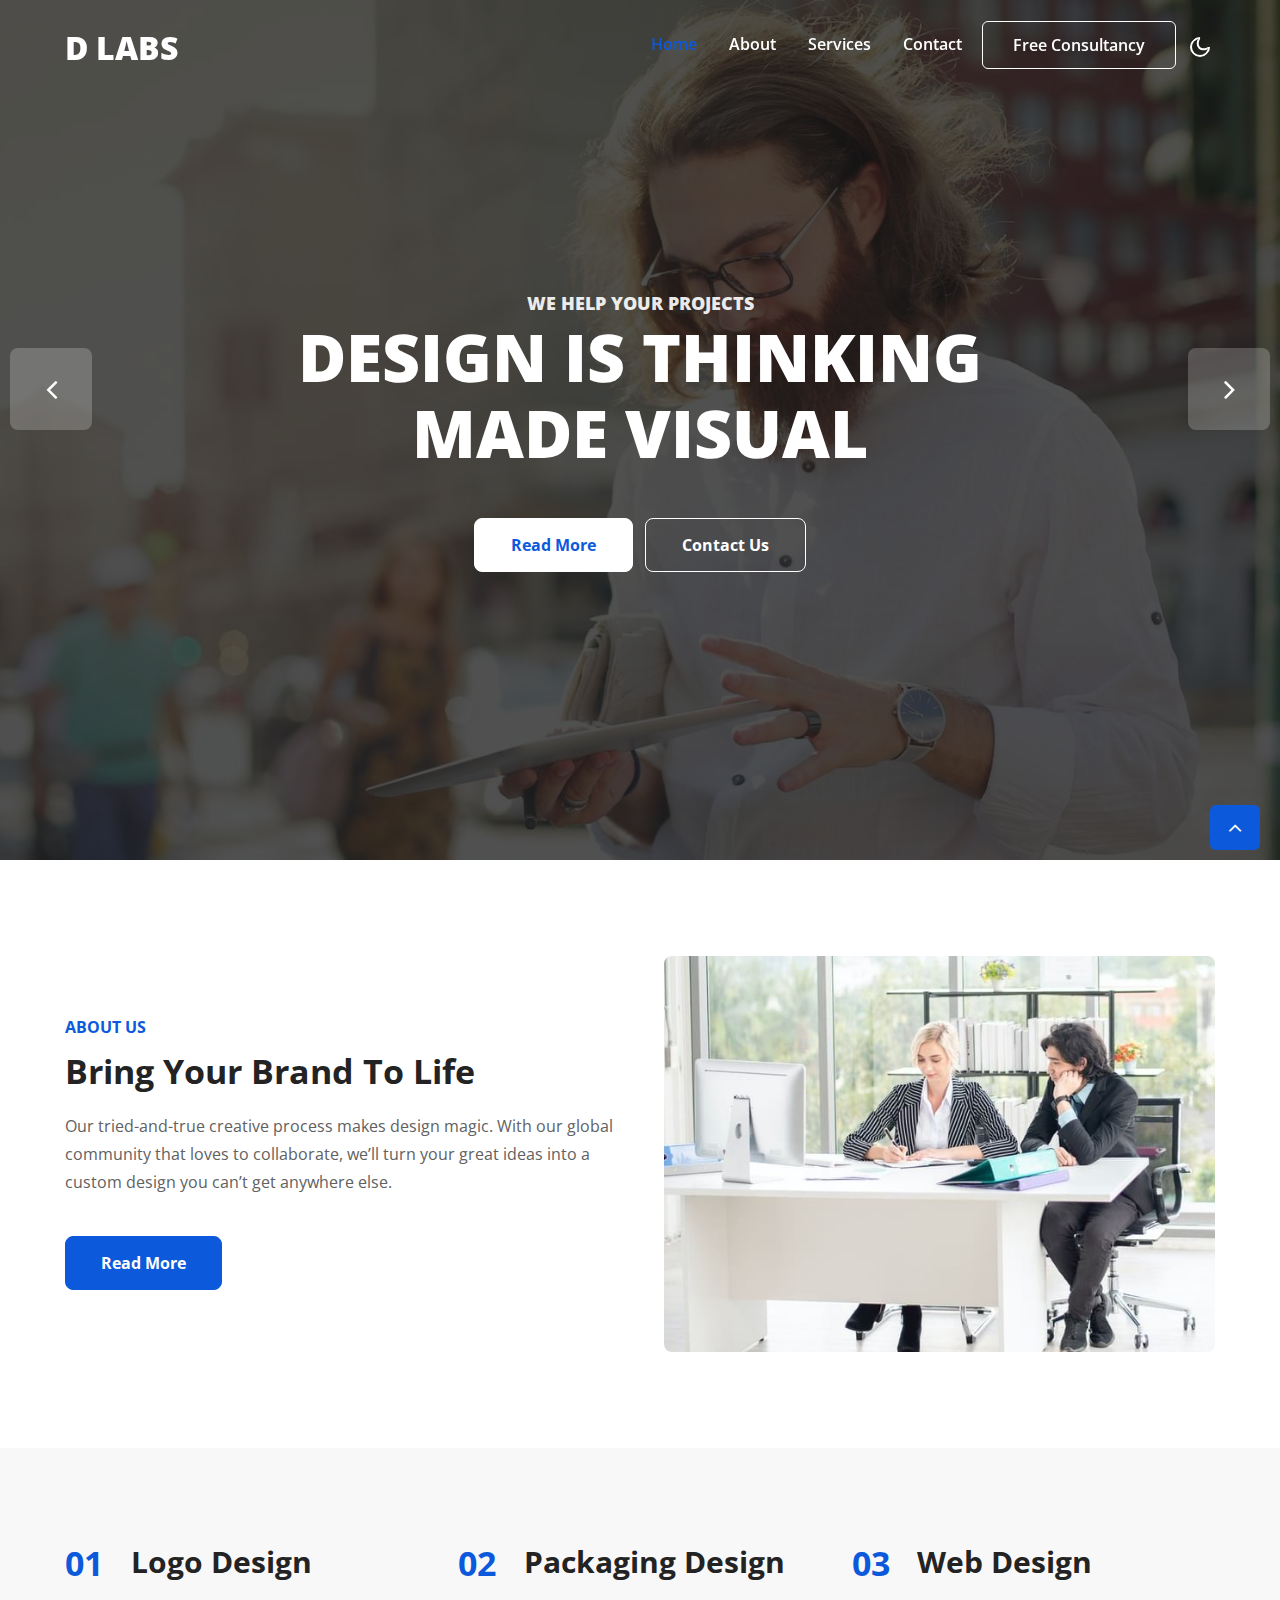
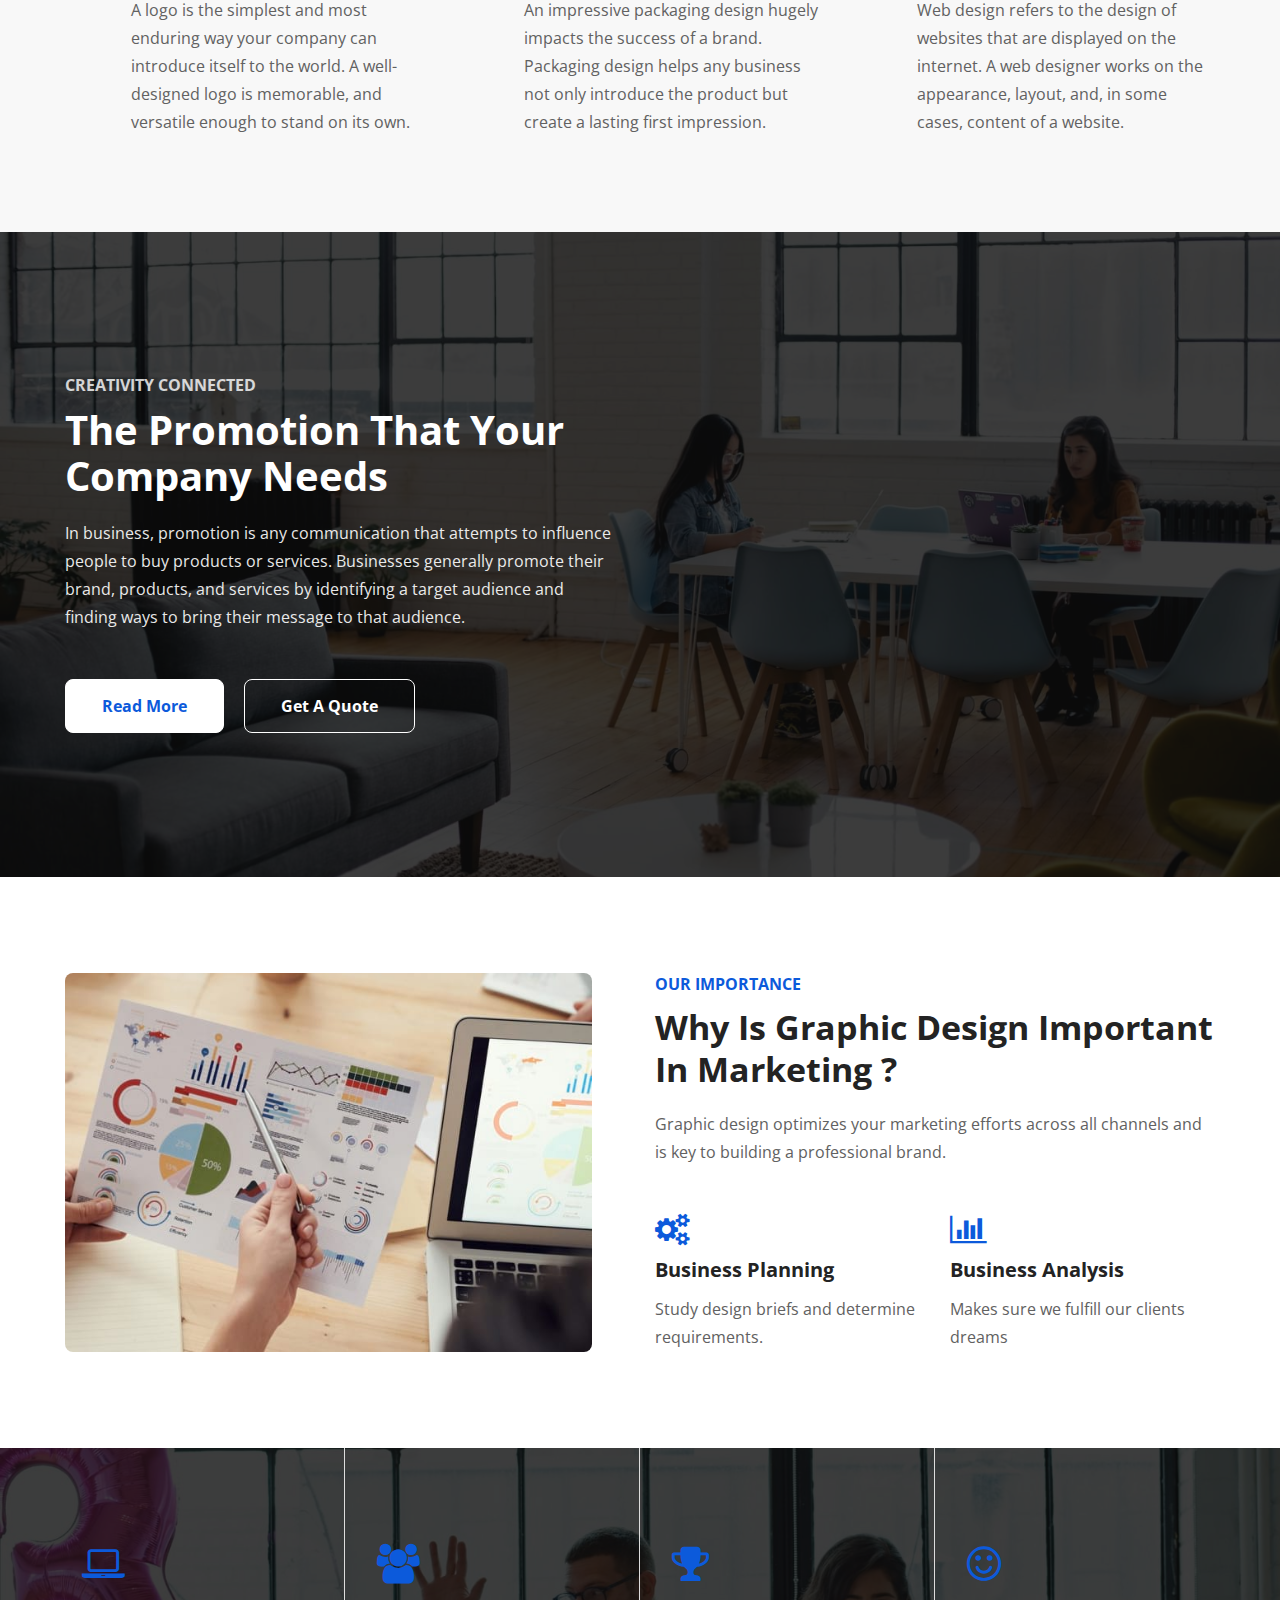
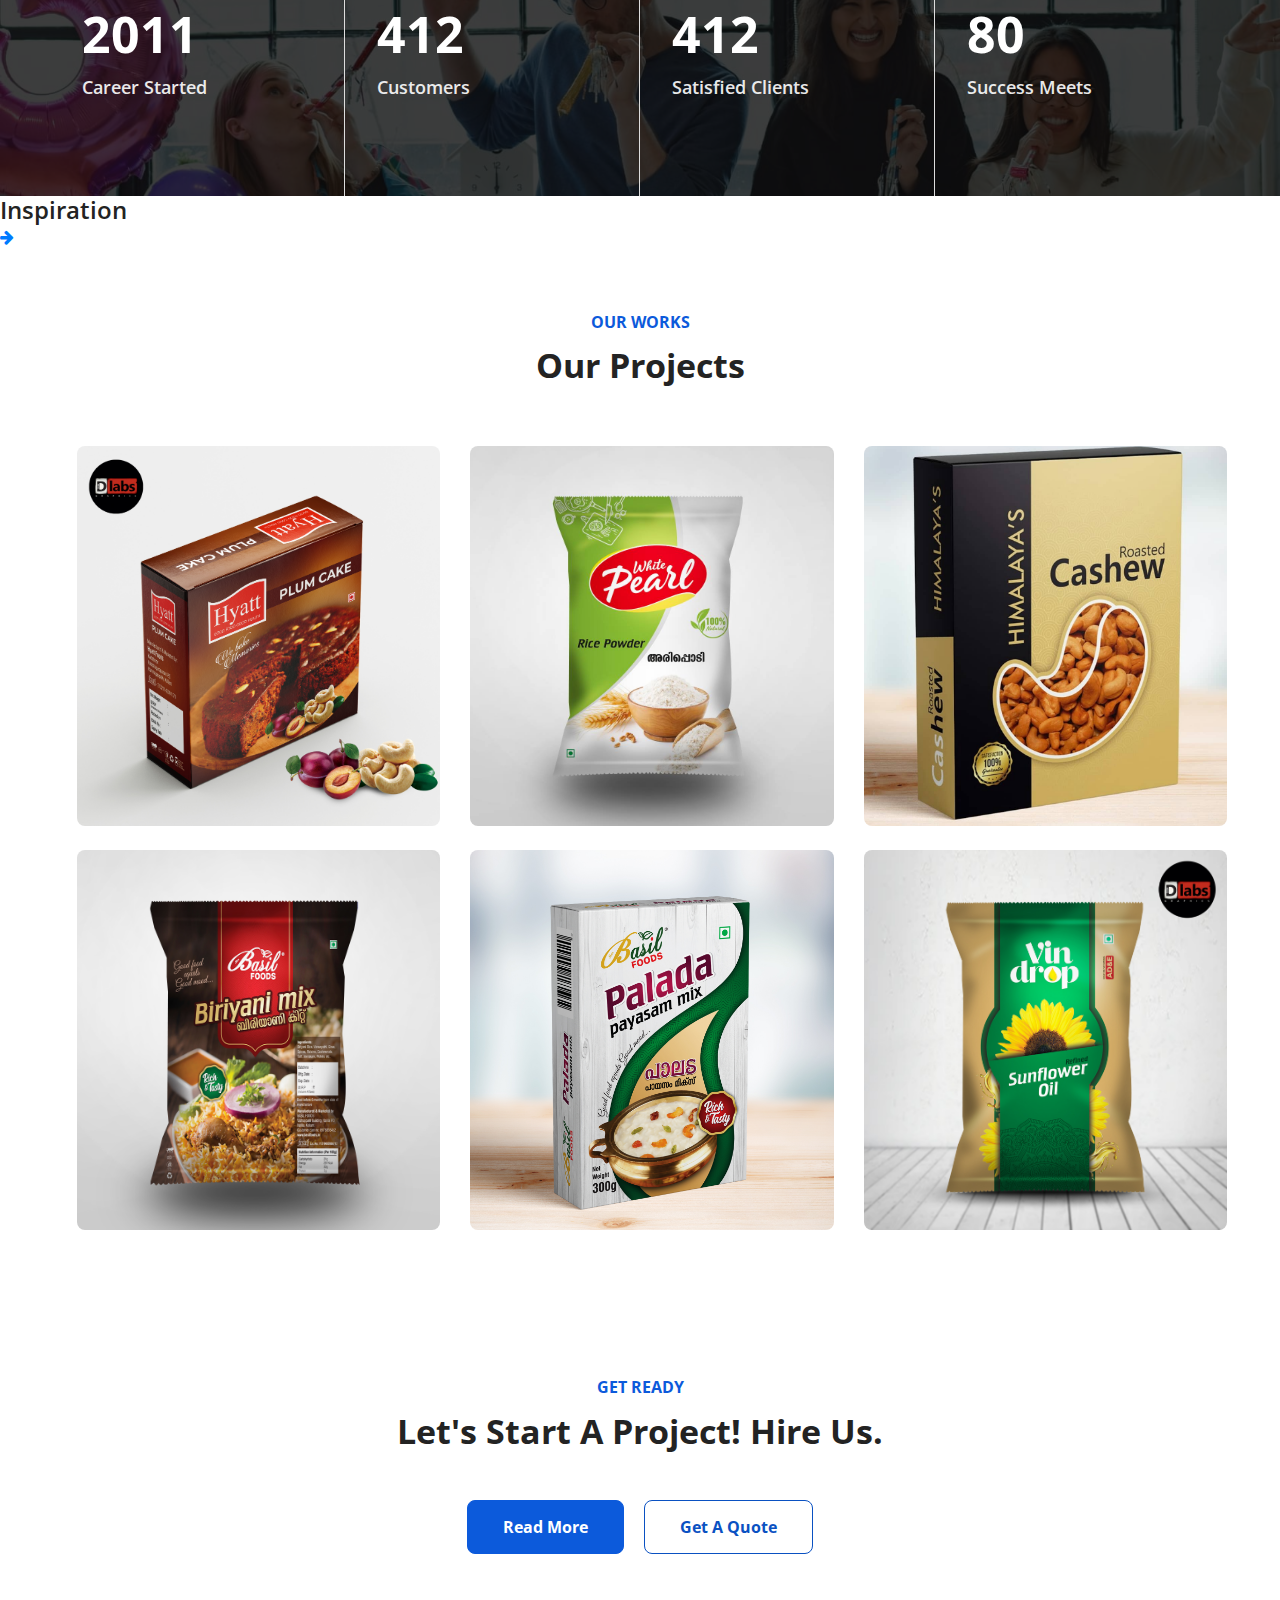
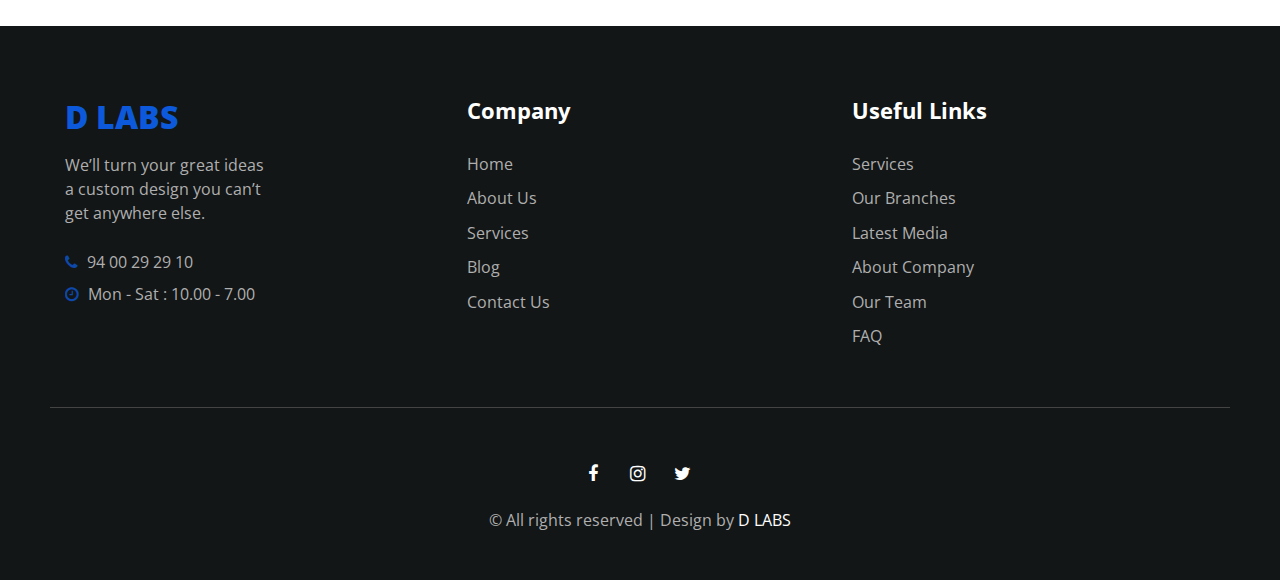
==== index.html @ 085f7d07 "first commit" ====
<!--
Author: W3layouts
Author URL: http://w3layouts.com
-->
<!doctype html>
<html lang="en">

<head>
  <!-- Required meta tags -->
  <meta charset="utf-8">
  <meta name="viewport" content="width=device-width, initial-scale=1, shrink-to-fit=no">
  <title>D LABS MEDIA</title>
  <link
    href="//fonts.googleapis.com/css2?family=Open+Sans:ital,wght@0,300;0,400;0,600;0,700;0,800;1,400;1,600&display=swap"
    rel="stylesheet">
  <!-- Template CSS -->
  <link rel="stylesheet" href="assets/css/style-starter.css">
</head>

<body>
  <!--header-->
  <section class="w3l-header">
    <header id="site-header" class="fixed-top">
      <div class="container">
        <nav class="navbar navbar-expand-lg navbar-dark stroke">
          <h1><a class="navbar-brand" href="index.html">
              D LABS
            </a></h1>
          <!-- if logo is image enable this   
    <a class="navbar-brand" href="#index.html">
        <img src="image-path" alt="Your logo" title="Your logo" style="height:35px;" />
    </a> -->
          <button class="navbar-toggler  collapsed bg-gradient" type="button" data-toggle="collapse"
            data-target="#navbarTogglerDemo02" aria-controls="navbarTogglerDemo02" aria-expanded="false"
            aria-label="Toggle navigation">
            <span class="navbar-toggler-icon fa icon-expand fa-bars"></span>
            <span class="navbar-toggler-icon fa icon-close fa-times"></span>
            </span>
          </button>

          <div class="collapse navbar-collapse" id="navbarTogglerDemo02">
            <ul class="navbar-nav ml-auto">
              <li class="nav-item active">
                <a class="nav-link" href="index.html">Home <span class="sr-only">(current)</span></a>
              </li>
              <li class="nav-item">
                <a class="nav-link" href="about.html">About</a>
              </li>
              <li class="nav-item">
                <a class="nav-link" href="services.html">Services</a>
              </li>

              <li class="nav-item">
                <a class="nav-link" href="contact.html">Contact</a>
              </li>
              <li class="nav-item">
                <a class="nav-link free-con" href="contact.html">Free Consultancy</a>
              </li>
            </ul>
          </div>
          <!-- toggle switch for light and dark theme -->
          <div class="mobile-position">
            <nav class="navigation">
              <div class="theme-switch-wrapper">
                <label class="theme-switch" for="checkbox">
                  <input type="checkbox" id="checkbox">
                  <div class="mode-container py-1">
                    <i class="gg-sun"></i>
                    <i class="gg-moon"></i>
                  </div>
                </label>
              </div>
            </nav>
          </div>
          <!-- //toggle switch for light and dark theme -->
        </nav>
      </div>
    </header>
    <!--/header-->
  </section>
  <!-- main-slider -->
  <section class="w3l-main-slider" id="home">
    <div class="companies20-content">
      <div class="owl-one owl-carousel owl-theme">
        <div class="item">
          <li>
            <div class="slider-info banner-view bg bg2">
              <div class="banner-info">
                <div class="container">
                  <div class="banner-info-bg">
                    <p>We help your Projects</p>
                    <h5>Design is thinking made visual</h5>
                    <a class="btn btn-style btn-white mt-sm-5 mt-4 mr-2" href="about.html"> Read More</a>
                    <a class="btn btn-style border-btn mt-sm-5 mt-4" href="contact.html"> Contact Us</a>
                  </div>
                </div>
              </div>
            </div>
          </li>
        </div>
        <div class="item">
          <li>
            <div class="slider-info  banner-view banner-top1 bg bg2">
              <div class="banner-info">
                <div class="container">
                  <div class="banner-info-bg">
                    <p>We help your Projects</p>
                    <h5>Solving your Complex Needs</h5>
                    <a class="btn btn-style btn-white mt-sm-5 mt-4 mr-2" href="about.html"> Read More</a>
                    <a class="btn btn-style border-btn mt-sm-5 mt-4" href="contact.html"> Contact Us</a>
                  </div>
                </div>
              </div>
            </div>
          </li>
        </div>
        <div class="item">
          <li>
            <div class="slider-info banner-view banner-top2 bg bg2">
              <div class="banner-info">
                <div class="container">
                  <div class="banner-info-bg">
                    <p>We help your Projects</p>
                    <h5>Design is intelligence made visible</h5>
                    <a class="btn btn-style btn-white mt-sm-5 mt-4 mr-2" href="about.html"> Read More</a>
                    <a class="btn btn-style border-btn mt-sm-5 mt-4" href="contact.html"> Contact Us</a>
                  </div>
                </div>
              </div>
            </div>
          </li>
        </div>
        <div class="item">
          <li>
            <div class="slider-info banner-view banner-top3 bg bg2">
              <div class="banner-info">
                <div class="container">
                  <div class="banner-info-bg">
                    <p>We help your Projects</p>
                    <h5>Solving your Complex Needs</h5>
                    <a class="btn btn-style btn-white mt-sm-5 mt-4 mr-2" href="about.html">Read More</a>
                    <a class="btn btn-style border-btn mt-sm-5 mt-4" href="contact.html"> Contact Us</a>
                  </div>
                </div>
              </div>
            </div>
          </li>
        </div>
      </div>
    </div>
  </section>
  <!-- /main-slider -->
  <!--/grids-->
  <section class="w3l-grids-3 py-5" id="about">
    <div class="container py-md-5 py-3">
      <div class="row bottom-ab-grids align-items-center">

        <div class="col-lg-6 bottom-ab-left">
          <h6 class="sub-titlehny">About US</h6>
          <h3 class="hny-title">Bring your brand to life</h3>
          <p class="my-3">Our tried-and-true creative process makes design magic. With our global community that loves to collaborate, we’ll turn your great ideas into a custom design you can’t get anywhere else. </p>
          <a href="about.html" class="btn btn-style btn-primary mt-4">Read More</a>
        </div>
        <div class="col-lg-6 bottom-ab-right mt-lg-0 mt-5 pl-lg-4">
          <img src="assets/images/2.jpg" alt="" class="img-fluid">
        </div>

      </div>
    </div>
  </section>
  <!--//grids-->
  <!--/features-->
  <section class="w3l-ab-features py-5">
    <div class="container py-md-5 py-3">
      <div class="row features-w3pvt-main" id="features">
        <div class="col-lg-4 col-md-6 feature-gird">
          <div class="row features-hny-inner-gd">
            <div class="col-md-2 col-2 featured_grid_left">
              <div class="icon-hnynumber">
                <span class="hnynumber">01</span>
              </div>
            </div>
            <div class="col-md-10 col-10 featured_grid_right_info">
              <h4><a class="link-hny" href="#url">Logo Design
                 </a></h4>
              <p> A logo is the simplest and most enduring way your company can introduce itself to the world. A well-designed logo is memorable, and versatile enough to stand on its own.</p>
            </div>
          </div>
        </div>
        <div class="col-lg-4 col-md-6 feature-gird mt-md-0 mt-4">
          <div class="row features-hny-inner-gd">
            <div class="col-md-2 col-2 featured_grid_left">
              <div class="icon-hnynumber">
                <span class="hnynumber">02</span>
              </div>
            </div>
            <div class="col-md-10 col-10 featured_grid_right_info">
              <h4><a class="link-hny" href="#url">Packaging Design
                   </a></h4>
              <p>An impressive packaging design hugely impacts the success of a brand. Packaging design helps any business not only introduce the product but create a lasting first impression.</p>
            </div>
          </div>
        </div>
        <div class="col-lg-4 col-md-6 feature-gird mt-lg-0 mt-md-5 mt-4">
          <div class="row features-hny-inner-gd">
            <div class="col-md-2 col-2 featured_grid_left">
              <div class="icon-hnynumber">
                <span class="hnynumber">03</span>
              </div>
            </div>
            <div class="col-md-10 col-10 featured_grid_right_info">
              <h4><a class="link-hny" href="#url">
                Web Design</a></h4>
              <p>Web design refers to the design of websites that are displayed on the internet. A web designer works on the appearance, layout, and, in some cases, content of a website. </p>
            </div>
          </div>
        </div>
      </div>
    </div>
  </section>
  <!--//features-->
  <!-- middle -->
  <div class="w3l-middle py-5">
    <div class="container py-xl-5 py-lg-3">
      <div class="welcome-left py-md-5 py-3">
        <h6>Creativity Connected</h6>
        <h4>The promotion that your company needs</h4>
        <p class="pr-lg-5">In business, promotion is any communication that attempts to influence people to buy products or services. Businesses generally promote their brand, products, and services by identifying a target audience and finding ways to bring their message to that audience. </p>
        <div class="buttons mt-5">
          <a href="about.html" class="btn btn-white btn-primary mr-2">Read More</a>
          <a href="contact.html" class="btn btn-style border-btn ml-2">Get a quote</a>
        </div>
      </div>
    </div>
  </div>
  <!-- //middle -->
  <!--/w3l-cwp4-->
  <div class="w3l-cwp4-sec py-5">
    <div class="container py-md-5 py-3">
      <div class="cwp4-two row align-items-center">
        <div class="cwp4-image col-lg-6 pr-lg-5">
          <img src="assets/images/6.jpg" class="img-fluid" alt="">
        </div>
        <div class="cwp4-text col-lg-6 mt-lg-0 mt-5">
          <h6 class="sub-titlehny">Our importance</h6>
          <h3 class="hny-title">
            Why is graphic design important in marketing ?</h3>
          <p>
            Graphic design optimizes your marketing efforts across all channels and is key to building a professional brand.  
          </p>

          <ul class="cont-4 mt-lg-6 mt-md-5 mt-4">
            <li class="subhny-gd mt-sm-0 mt-4">
              <span class="fa fa-cogs"> </span>
              <h4><a class="link-hny" href="#url">
                Business Planning</a></h4>
              <p>Study design briefs and determine requirements.</p>

            </li>
            <li class="subhny-gd mt-sm-0 mt-4">
             <span class="fa fa-bar-chart"> </span>
              <h4><a class="link-hny" href="#url">
                Business Analysis</a></h4>
              <p>Makes sure we fulfill our clients dreams</p>

            </li>
          </ul>
        </div>

      </div>
    </div>

  </div>
  <!--//w3l-grids-->
  <!-- stats -->
  <section class="w3l-stats py-lg-0 py-5" id="stats">
    <div class="gallery-inner container py-lg-0 py-3">
      <div class="row stats-con">
        <div class="col-lg-3 col-6 stats_info counter_grid">
          <span class="fa fa-laptop"></span>
          <p class="counter">2011</p>
          <h4>Career Started</h4>
        </div>
        <div class="col-lg-3 col-6 stats_info counter_grid1">
          <span class="fa fa-users"></span>
          <p class="counter">412</p>
          <h4>Customers</h4>
        </div>
        <div class="col-lg-3 col-6 stats_info counter_grid mt-lg-0 mt-5">
          <span class="fa fa-trophy"></span>
          <p class="counter">412</p>
          <h4>Satisfied Clients</h4>
        </div>
        <div class="col-lg-3 col-6 stats_info counter_grid2 mt-lg-0 mt-5">
          <span class="fa fa-smile-o"></span>
          <p class="counter">80</p>
          <h4>Success Meets</h4>
        </div>
      </div>
    </div>
  </section>
  <!-- //stats -->

  <!-- /blog-posts-->
  

           
  <!-- //blog-Section -->
  <!--//news-grids-->
  
                <h4 class="title">Inspiration</h4>
              </a>
              <a href="#" class="text-right"><span class="fa fa-arrow-right"></span></a>
          <section class="w3l-news-sec">
    <div class="news-mainhny py-5">
      <div class="container text-center py-lg-3">
        <div class="title-content text-center mb-lg-5 mb-4">
          <h6 class="sub-titlehny">Our Works</h6>
          <h3 class="hny-title">
            Our Projects</h3>
        </div>
        <div class="row">
          <div class="full-img" id="fullImgBox">
           <img src="assets/images/Box.jpg" id="fullImg">
           <span onclick="closefullimg()">x</span>
          </div>
        <div class="col-lg-4 col-sm-6 col-md-4">
      
          <img class="imag" src="assets/images/Box.jpg" onclick="openfullimg(this.src)">
          
        </div>
        
          
            <div class="col-lg-4 col-sm-6 col-md-4">
          <img class="imag" src="assets/images/box2.jpg" onclick="openfullimg(this.src)">
           
          </div>
          <div class="col-lg-4 col-sm-6 col-md-4">
          <img class="imag" src="assets/images/box3.jpg" onclick="openfullimg(this.src)">
          </div>
        
          <div class="col-lg-4 col-sm-6 col-md-4">
          <img class="imag" src="assets/images/box4.jpg" onclick="openfullimg(this.src)">
          </div>
          <div class="col-lg-4 col-sm-6 col-md-4">
          <img class="imag" src="assets/images/box5.jpg" onclick="openfullimg(this.src)">
          </div>
          <div class="col-lg-4 col-sm-6 col-md-4">
          <img class="imag" src="assets/images/box6.jpg" onclick="openfullimg(this.src)">
            
        </div>
        
      </div>

    </div>
  </section>
  <!--//news-grids-->
  <!--/w3l-bottom-->
  <section class="w3l-bottom py-5">
    <div class="container py-md-4 py-3 text-center">
      <div class="header-section text-center mx-auto">
        <h6 class="sub-titlehny">Get Ready</h6>
        <h3 class="hny-title">Let's start a Project! Hire Us. </h3>
      </div>
      <div class="buttons mt-5">
        <a href="about.html" class="btn btn-style btn-primary mr-2">Read More</a>
        <a href="contact.html" class="btn btn-style btn-secondary ml-2">Get a quote</a>
      </div>
    </div>
  </section>
  <!--//w3l-bottom-->
  <!--//w3l-footer-29-main-->
  <footer>
    <!-- footer -->
    <section class="w3l-footer">
      <div class="w3l-footer-16-main py-5">
        <div class="container pt-lg-4">
          <div class="row footer-border">
            <div class="col-lg-4 col-md-4 column pr-md-0">
              <h2><a href="index.html" class="footer-brand-logo">D LABS</a></h2>
              <p>We’ll turn your great ideas <br> a custom design you can’t<br> get anywhere else.</p>
              <ul class="mt-4 contact">
                <li>
                  <p><span class="fa fa-phone" aria-hidden="true"></span> <a
                      href="tel:94 00 29 29 10">94 00 29 29 10</a></p>
                </li>
                <li>
                  <p><span class="fa fa-clock-o" aria-hidden="true"></span> Mon - Sat : 10.00 - 7.00</p>
                </li>
              </ul>
            </div>

            <div class="col-lg-4 col-md-4 col-sm-6 column mt-md-0 mt-5 pl-lg-4">
              <h3>Company</h3>
              <ul class="footer-gd-16">
                <li><a href="index.html">Home</a></li>
                <li><a href="about.html">About Us</a></li>
                <li><a href="services.html">Services</a></li>
                <li><a href="blog.html">Blog</a></li>
                <li><a href="contact.html">Contact Us</a></li>
              </ul>
            </div>
            <div class="col-lg-4 col-md-4 col-sm-6 column mt-md-0 mt-5">
              <h3>Useful Links</h3>
              <ul class="footer-gd-16">
                <li><a href="#url">Services</a></li>
                <li><a href="#url">Our Branches</a></li>
                <li><a href="#url">Latest Media</a></li>
                <li><a href="about.html">About Company</a></li>
                <li><a href="#url">Our Team</a></li>
                <li><a href="#url">FAQ</a></li>
              </ul>
            </div>
            
          </div>
          <div class="below-section pt-4 mt-4 text-center">
            <div class="columns-2">
              <ul class="social">
                <li><a href="#facebook"><span class="fa fa-facebook" aria-hidden="true"></span></a>
                </li>
                <li><a href="#dlabsgraphics"><span class="fa fa-instagram" aria-hidden="true"></span></a>
                </li>
                <li><a href="#twitter"><span class="fa fa-twitter" aria-hidden="true"></span></a>
                </li>
               
              </ul>
            </div>
            <div class="columns mt-3">
              <p>&copy; All rights reserved | Design by <a href="https://w3layouts.com/">D LABS</a>
              </p>
            </div>
          </div>
        </div>
      </div>

      <!-- move top -->
      <button onclick="topFunction()" id="movetop" title="Go to top">
        <span class="fa fa-angle-up"></span>
      </button>
      <script>
        // When the user scrolls down 20px from the top of the document, show the button
        window.onscroll = function () {
          scrollFunction()
        };

        function scrollFunction() {
          if (document.body.scrollTop > 20 || document.documentElement.scrollTop > 20) {
            document.getElementById("movetop").style.display = "block";
          } else {
            document.getElementById("movetop").style.display = "none";
          }
        }

        // When the user clicks on the button, scroll to the top of the document
        function topFunction() {
          document.body.scrollTop = 0;
          document.documentElement.scrollTop = 0;
        }
      </script>
      <!-- //move top -->
      <script>
        $(function () {
          $('.navbar-toggler').click(function () {
            $('body').toggleClass('noscroll');
          })
        });
      </script>
    </section>
    <!-- //footer -->
  </footer>

  <!-- Template JavaScript -->
  <script src="assets/js/jquery-3.3.1.min.js"></script>

  <!-- script for testimonials -->
  <script>
    $(document).ready(function () {
      $('.owl-testimonial').owlCarousel({
        loop: true,
        margin: 0,
        nav: true,
        responsiveClass: true,
        autoplay: true,
        autoplayTimeout: 5000,
        autoplaySpeed: 1000,
        autoplayHoverPause: false,
        responsive: {
          0: {
            items: 1,
            nav: false
          },
          480: {
            items: 1,
            nav: false
          },
          667: {
            items: 1,
            nav: true
          },
          1000: {
            items: 1,
            nav: true
          }
        }
      })
    })
  </script>
  <!-- //script for testimonials -->

  <script src="assets/js/theme-change.js"></script>

  <!-- js for portfolio lightbox -->
  <!-- libhtbox -->
  <script src="assets/js/lightbox-plus-jquery.min.js"></script>
  <!-- libhtbox -->
  <script src="assets/js/owl.carousel.js"></script>
  <!-- script for banner slider-->
  <script>
    $(document).ready(function () {
      $('.owl-one').owlCarousel({
        loop: true,
        margin: 0,
        nav: false,
        responsiveClass: true,
        autoplay: true,
        autoplayTimeout: 5000,
        autoplaySpeed: 1000,
        autoplayHoverPause: false,
        responsive: {
          0: {
            items: 1,
            nav: false
          },
          480: {
            items: 1,
            nav: false
          },
          667: {
            items: 1,
            nav: true
          },
          1000: {
            items: 1,
            nav: true
          }
        }
      })
    })
  </script>
  <!-- //script -->
  <script>
    $(document).ready(function () {
      $('.owl-news').owlCarousel({
        stagePadding: 200,
        loop: true,
        margin: 30,
        nav: true,
        responsiveClass: true,
        autoplay: true,
        autoplayTimeout: 5000,
        autoplaySpeed: 1000,
        autoplayHoverPause: false,
        responsive: {
          0: {
            items: 1,
            stagePadding:40,
            nav: false
          },
          480: {
            items: 1,
            stagePadding:40,
            nav: true
          },
          667: {
            items: 2,
            stagePadding: 50,
            nav: true
          },
          1000: {
            items: 2,
            nav: true
          }
        }
      })
    })
  </script>
  <!-- stats number counter-->
  <script src="assets/js/jquery.waypoints.min.js"></script>
  <script src="assets/js/jquery.countup.js"></script>
  <script>
    $('.counter').countUp();
  </script>
  <!-- //stats number counter -->
  <!--/MENU-JS-->
  <script>
    $(window).on("scroll", function () {
      var scroll = $(window).scrollTop();

      if (scroll >= 80) {
        $("#site-header").addClass("nav-fixed");
      } else {
        $("#site-header").removeClass("nav-fixed");
      }
    });

    //Main navigation Active Class Add Remove
    $(".navbar-toggler").on("click", function () {
      $("header").toggleClass("active");
    });
    $(document).on("ready", function () {
      if ($(window).width() > 991) {
        $("header").removeClass("active");
      }
      $(window).on("resize", function () {
        if ($(window).width() > 991) {
          $("header").removeClass("active");
        }
      });
    });
  </script>
  <script>

     var fullImgBox = document.getElementById("fullImgBox")
     var fullImg = document.getElementById("fullImg")

     function openfullimg(pic){
      fullImgBox.style.display = "flex";
      fullImg.src = pic;
     }
     function closefullimg(){
      fullImgBox.style.display = "none";
     }

  </script>
  <!--//MENU-JS-->

  <script src="assets/js/bootstrap.min.js"></script>

</body>
</html>
---- assets/css/style-starter.css ----
@charset "UTF-8";
/*--
Author: W3layouts
Author URL: http://w3layouts.com
--*/
/*!
 * Bootstrap v4.4.1 (https://getbootstrap.com/)
 * Copyright 2011-2019 The Bootstrap Authors
 * Copyright 2011-2019 Twitter, Inc.
 * Licensed under MIT (https://github.com/twbs/bootstrap/blob/master/LICENSE)
 */
:root {
  --blue: #007bff;
  --indigo: #6610f2;
  --purple: #6f42c1;
  --pink: #e83e8c;
  --red: #dc3545;
  --orange: #fd7e14;
  --yellow: #ffc107;
  --green: #28a745;
  --teal: #20c997;
  --cyan: #17a2b8;
  --white: #fff;
  --gray: #6c757d;
  --gray-dark: #343a40;
  --primary: #007bff;
  --secondary: #6c757d;
  --success: #28a745;
  --info: #17a2b8;
  --warning: #ffc107;
  --danger: #dc3545;
  --light: #f8f9fa;
  --dark: #343a40;
  --breakpoint-xs: 0;
  --breakpoint-sm: 576px;
  --breakpoint-md: 768px;
  --breakpoint-lg: 992px;
  --breakpoint-xl: 1200px;
  --font-family-sans-serif: -apple-system, BlinkMacSystemFont, "Segoe UI", Roboto, "Helvetica Neue", Arial, "Noto Sans", sans-serif, "Apple Color Emoji", "Segoe UI Emoji", "Segoe UI Symbol", "Noto Color Emoji";
  --font-family-monospace: SFMono-Regular, Menlo, Monaco, Consolas, "Liberation Mono", "Courier New", monospace;
}

*,
*::before,
*::after {
  box-sizing: border-box;
}

html {
  font-family: 'Open Sans', sans-serif;
  line-height: 1.15;
  -webkit-text-size-adjust: 100%;
  -webkit-tap-highlight-color: rgba(0, 0, 0, 0);
}

article,
aside,
figcaption,
figure,
footer,
header,
hgroup,
main,
nav,
section {
  display: block;
}

body {
  margin: 0;
  font-family: -apple-system, BlinkMacSystemFont, "Segoe UI", Roboto, "Helvetica Neue", Arial, "Noto Sans", sans-serif, "Apple Color Emoji", "Segoe UI Emoji", "Segoe UI Symbol", "Noto Color Emoji";
  font-size: 1rem;
  font-weight: 400;
  line-height: 1.5;
  color: #212529;
  text-align: left;
  background-color: #fff;
}

[tabindex="-1"]:focus:not(:focus-visible) {
  outline: 0 !important;
}

hr {
  box-sizing: content-box;
  height: 0;
  overflow: visible;
}

h1,
h2,
h3,
h4,
h5,
h6 {
  margin-top: 0;
  margin-bottom: 0.5rem;
}

p {
  margin-top: 0;
  margin-bottom: 1rem;
}

abbr[title],
abbr[data-original-title] {
  text-decoration: underline;
  -webkit-text-decoration: underline dotted;
  text-decoration: underline dotted;
  cursor: help;
  border-bottom: 0;
  -webkit-text-decoration-skip-ink: none;
  text-decoration-skip-ink: none;
}

address {
  margin-bottom: 1rem;
  font-style: normal;
  line-height: inherit;
}

ol,
ul,
dl {
  margin-top: 0;
  margin-bottom: 1rem;
}

ol ol,
ul ul,
ol ul,
ul ol {
  margin-bottom: 0;
}

dt {
  font-weight: 700;
}

dd {
  margin-bottom: .5rem;
  margin-left: 0;
}

blockquote {
  margin: 0 0 1rem;
}

b,
strong {
  font-weight: bolder;
}

small {
  font-size: 80%;
}

sub,
sup {
  position: relative;
  font-size: 75%;
  line-height: 0;
  vertical-align: baseline;
}

sub {
  bottom: -.25em;
}

sup {
  top: -.5em;
}

a {
  color: #007bff;
  text-decoration: none;
  background-color: transparent;
}

a:hover {
  color: #007bff;
  text-decoration: underline;
}

a:not([href]) {
  color: inherit;
  text-decoration: none;
}

a:not([href]):hover {
  color: inherit;
  text-decoration: none;
}

pre,
code,
kbd,
samp {
  font-family: SFMono-Regular, Menlo, Monaco, Consolas, "Liberation Mono", "Courier New", monospace;
  font-size: 1em;
}

pre {
  margin-top: 0;
  margin-bottom: 1rem;
  overflow: auto;
}

figure {
  margin: 0 0 1rem;
}

img {
  vertical-align: middle;
  border-style: none;
}

svg {
  overflow: hidden;
  vertical-align: middle;
}

table {
  border-collapse: collapse;
}

caption {
  padding-top: 0.75rem;
  padding-bottom: 0.75rem;
  color: #6c757d;
  text-align: left;
  caption-side: bottom;
}

th {
  text-align: inherit;
}

label {
  display: inline-block;
  margin-bottom: 0.5rem;
}

button {
  border-radius: 0;
}

button:focus {
  outline: 1px dotted;
  outline: 5px auto -webkit-focus-ring-color;
}

input,
button,
select,
optgroup,
textarea {
  margin: 0;
  font-family: inherit;
  font-size: inherit;
  line-height: inherit;
}

button,
input {
  overflow: visible;
}

button,
select {
  text-transform: none;
}

select {
  word-wrap: normal;
}

button,
[type="button"],
[type="reset"],
[type="submit"] {
  -webkit-appearance: button;
}

button:not(:disabled),
[type="button"]:not(:disabled),
[type="reset"]:not(:disabled),
[type="submit"]:not(:disabled) {
  cursor: pointer;
}

button::-moz-focus-inner,
[type="button"]::-moz-focus-inner,
[type="reset"]::-moz-focus-inner,
[type="submit"]::-moz-focus-inner {
  padding: 0;
  border-style: none;
}

input[type="radio"],
input[type="checkbox"] {
  box-sizing: border-box;
  padding: 0;
}

input[type="date"],
input[type="time"],
input[type="datetime-local"],
input[type="month"] {
  -webkit-appearance: listbox;
}

textarea {
  overflow: auto;
  resize: vertical;
}

fieldset {
  min-width: 0;
  padding: 0;
  margin: 0;
  border: 0;
}

legend {
  display: block;
  width: 100%;
  max-width: 100%;
  padding: 0;
  margin-bottom: .5rem;
  font-size: 1.5rem;
  line-height: inherit;
  color: inherit;
  white-space: normal;
}
.w3l-services2{
  height: 450px;
}

@media (max-width: 1200px) {
  legend {
    font-size: calc(1.275rem + 0.3vw);
  }
}

progress {
  vertical-align: baseline;
}

[type="number"]::-webkit-inner-spin-button,
[type="number"]::-webkit-outer-spin-button {
  height: auto;
}

[type="search"] {
  outline-offset: -2px;
  -webkit-appearance: none;
}

[type="search"]::-webkit-search-decoration {
  -webkit-appearance: none;
}

::-webkit-file-upload-button {
  font: inherit;
  -webkit-appearance: button;
}

output {
  display: inline-block;
}

summary {
  display: list-item;
  cursor: pointer;
}

template {
  display: none;
}

[hidden] {
  display: none !important;
}

h1,
h2,
h3,
h4,
h5,
h6,
.h1,
.h2,
.h3,
.h4,
.h5,
.h6 {
  margin-bottom: 0.5rem;
  font-weight: 500;
  line-height: 1.2;
}

h1,
.h1 {
  font-size: 2.5rem;
}

@media (max-width: 1200px) {

  h1,
  .h1 {
    font-size: calc(1.375rem + 1.5vw);
  }
}

h2,
.h2 {
  font-size: 2rem;
}

@media (max-width: 1200px) {

  h2,
  .h2 {
    font-size: calc(1.325rem + 0.9vw);
  }
}

h3,
.h3 {
  font-size: 1.75rem;
}

@media (max-width: 1200px) {

  h3,
  .h3 {
    font-size: calc(1.3rem + 0.6vw);
  }
}

h4,
.h4 {
  font-size: 1.5rem;
}

@media (max-width: 1200px) {

  h4,
  .h4 {
    font-size: calc(1.275rem + 0.3vw);
  }
}

h5,
.h5 {
  font-size: 1.25rem;
}

h6,
.h6 {
  font-size: 1rem;
}

.lead {
  font-size: 1.25rem;
  font-weight: 300;
}

.display-1 {
  font-size: 6rem;
  font-weight: 300;
  line-height: 1.2;
}

@media (max-width: 1200px) {
  .display-1 {
    font-size: calc(1.725rem + 5.7vw);
  }
}

.display-2 {
  font-size: 5.5rem;
  font-weight: 300;
  line-height: 1.2;
}

@media (max-width: 1200px) {
  .display-2 {
    font-size: calc(1.675rem + 5.1vw);
  }
}

.display-3 {
  font-size: 4.5rem;
  font-weight: 300;
  line-height: 1.2;
}

@media (max-width: 1200px) {
  .display-3 {
    font-size: calc(1.575rem + 3.9vw);
  }
}

.display-4 {
  font-size: 3.5rem;
  font-weight: 300;
  line-height: 1.2;
}

@media (max-width: 1200px) {
  .display-4 {
    font-size: calc(1.475rem + 2.7vw);
  }
}

hr {
  margin-top: 1rem;
  margin-bottom: 1rem;
  border: 0;
  border-top: 1px solid rgba(0, 0, 0, 0.1);
}

small,
.small {
  font-size: 80%;
  font-weight: 400;
}

mark,
.mark {
  padding: 0.2em;
  background-color: #fcf8e3;
}

.list-unstyled {
  padding-left: 0;
  list-style: none;
}

.list-inline {
  padding-left: 0;
  list-style: none;
}

.list-inline-item {
  display: inline-block;
}

.list-inline-item:not(:last-child) {
  margin-right: 0.5rem;
}

.initialism {
  font-size: 90%;
  text-transform: uppercase;
}

.blockquote {
  margin-bottom: 1rem;
  font-size: 1.25rem;
}

.blockquote-footer {
  display: block;
  font-size: 80%;
  color: #6c757d;
}

.blockquote-footer::before {
  content: "\2014\00A0";
}

.img-fluid {
  max-width: 100%;
  height: auto;
}
.imag{
  width:100%;
  height: 380px;
  margin: calc(20%/6);
  object-fit: cover;
  cursor: pointer;
  
}
.full-img{
  width: 100%;
  height: 100vh;
  background: rgba(0, 0, 0, 0.9);
  position: fixed;
  top: 0;
  left: 0;
  display: none;
  align-items: center;
  justify-content: center;
  z-index: 100;
}
.full-img img{
  width: 90%;
  max-width: 500px;
}
.full-img span{
  position: absolute;
  top: 5%;
  right: 5%;
  font-size: 30px;
  color: #fff;
  cursor: pointer;
}
.img-thumbnail {
  padding: 0.25rem;
  background-color: #fff;
  border: 1px solid #dee2e6;
  border-radius: 0.25rem;
  max-width: 100%;
  height: auto;
}

.figure {
  display: inline-block;
}

.figure-img {
  margin-bottom: 0.5rem;
  line-height: 1;
}

.figure-caption {
  font-size: 90%;
  color: #6c757d;
}

code {
  font-size: 87.5%;
  color: #e83e8c;
  word-wrap: break-word;
}

a>code {
  color: inherit;
}

kbd {
  padding: 0.2rem 0.4rem;
  font-size: 87.5%;
  color: #fff;
  background-color: #212529;
  border-radius: 0.2rem;
}

kbd kbd {
  padding: 0;
  font-size: 100%;
  font-weight: 700;
}

pre {
  display: block;
  font-size: 87.5%;
  color: #212529;
}

pre code {
  font-size: inherit;
  color: inherit;
  word-break: normal;
}

.pre-scrollable {
  max-height: 340px;
  overflow-y: scroll;
}

.container {
  width: 100%;
  padding-right: 15px;
  padding-left: 15px;
  margin-right: auto;
  margin-left: auto;
}

@media (min-width: 576px) {
  .container {
    max-width: 540px;
  }
}

@media (min-width: 768px) {
  .container {
    max-width: 720px;
  }
}

@media (min-width: 992px) {
  .container {
    max-width: 960px;
  }
}

@media (min-width: 1200px) {
  .container {
    max-width: 1140px;
  }
}

.container-fluid,
.container-sm,
.container-md,
.container-lg,
.container-xl {
  width: 100%;
  padding-right: 15px;
  padding-left: 15px;
  margin-right: auto;
  margin-left: auto;
}

@media (min-width: 576px) {

  .container,
  .container-sm {
    max-width: 540px;
  }
}

@media (min-width: 768px) {

  .container,
  .container-sm,
  .container-md {
    max-width: 720px;
  }
}

@media (min-width: 992px) {

  .container,
  .container-sm,
  .container-md,
  .container-lg {
    max-width: 960px;
  }
}

@media (min-width: 1200px) {

  .container,
  .container-sm,
  .container-md,
  .container-lg,
  .container-xl {
    max-width: 1140px;
  }
}

.row {
  display: flex;
  flex-wrap: wrap;
  margin-right: -15px;
  margin-left: -15px;
}

.no-gutters {
  margin-right: 0;
  margin-left: 0;
}

.no-gutters>.col,
.no-gutters>[class*="col-"] {
  padding-right: 0;
  padding-left: 0;
}

.col-1,
.col-2,
.col-3,
.col-4,
.col-5,
.col-6,
.col-7,
.col-8,
.col-9,
.col-10,
.col-11,
.col-12,
.col,
.col-auto,
.col-sm-1,
.col-sm-2,
.col-sm-3,
.col-sm-4,
.col-sm-5,
.col-sm-6,
.col-sm-7,
.col-sm-8,
.col-sm-9,
.col-sm-10,
.col-sm-11,
.col-sm-12,
.col-sm,
.col-sm-auto,
.col-md-1,
.col-md-2,
.col-md-3,
.col-md-4,
.col-md-5,
.col-md-6,
.col-md-7,
.col-md-8,
.col-md-9,
.col-md-10,
.col-md-11,
.col-md-12,
.col-md,
.col-md-auto,
.col-lg-1,
.col-lg-2,
.col-lg-3,
.col-lg-4,
.col-lg-5,
.col-lg-6,
.col-lg-7,
.col-lg-8,
.col-lg-9,
.col-lg-10,
.col-lg-11,
.col-lg-12,
.col-lg,
.col-lg-auto,
.col-xl-1,
.col-xl-2,
.col-xl-3,
.col-xl-4,
.col-xl-5,
.col-xl-6,
.col-xl-7,
.col-xl-8,
.col-xl-9,
.col-xl-10,
.col-xl-11,
.col-xl-12,
.col-xl,
.col-xl-auto {
  position: relative;
  width: 100%;
  padding-right: 15px;
  padding-left: 15px;
}

.col {
  flex-basis: 0;
  flex-grow: 1;
  max-width: 100%;
}

.row-cols-1>* {
  flex: 0 0 100%;
  max-width: 100%;
}

.row-cols-2>* {
  flex: 0 0 50%;
  max-width: 50%;
}

.row-cols-3>* {
  flex: 0 0 33.33333%;
  max-width: 33.33333%;
}

.row-cols-4>* {
  flex: 0 0 25%;
  max-width: 25%;
}

.row-cols-5>* {
  flex: 0 0 20%;
  max-width: 20%;
}

.row-cols-6>* {
  flex: 0 0 16.66667%;
  max-width: 16.66667%;
}

.col-auto {
  flex: 0 0 auto;
  width: auto;
  max-width: 100%;
}

.col-1 {
  flex: 0 0 8.33333%;
  max-width: 8.33333%;
}

.col-2 {
  flex: 0 0 16.66667%;
  max-width: 16.66667%;
}

.col-3 {
  flex: 0 0 25%;
  max-width: 25%;
}

.col-4 {
  flex: 0 0 33.33333%;
  max-width: 33.33333%;
}

.col-5 {
  flex: 0 0 41.66667%;
  max-width: 41.66667%;
}

.col-6 {
  flex: 0 0 50%;
  max-width: 50%;
}

.col-7 {
  flex: 0 0 58.33333%;
  max-width: 58.33333%;
}

.col-8 {
  flex: 0 0 66.66667%;
  max-width: 66.66667%;
}

.col-9 {
  flex: 0 0 75%;
  max-width: 75%;
}

.col-10 {
  flex: 0 0 83.33333%;
  max-width: 83.33333%;
}

.col-11 {
  flex: 0 0 91.66667%;
  max-width: 91.66667%;
}

.col-12 {
  flex: 0 0 100%;
  max-width: 100%;
}

.order-first {
  order: -1;
}

.order-last {
  order: 13;
}

.order-0 {
  order: 0;
}

.order-1 {
  order: 1;
}

.order-2 {
  order: 2;
}

.order-3 {
  order: 3;
}

.order-4 {
  order: 4;
}

.order-5 {
  order: 5;
}

.order-6 {
  order: 6;
}

.order-7 {
  order: 7;
}

.order-8 {
  order: 8;
}

.order-9 {
  order: 9;
}

.order-10 {
  order: 10;
}

.order-11 {
  order: 11;
}

.order-12 {
  order: 12;
}

.offset-1 {
  margin-left: 8.33333%;
}

.offset-2 {
  margin-left: 16.66667%;
}

.offset-3 {
  margin-left: 25%;
}

.offset-4 {
  margin-left: 33.33333%;
}

.offset-5 {
  margin-left: 41.66667%;
}

.offset-6 {
  margin-left: 50%;
}

.offset-7 {
  margin-left: 58.33333%;
}

.offset-8 {
  margin-left: 66.66667%;
}

.offset-9 {
  margin-left: 75%;
}

.offset-10 {
  margin-left: 83.33333%;
}

.offset-11 {
  margin-left: 91.66667%;
}

@media (min-width: 576px) {
  .col-sm {
    flex-basis: 0;
    flex-grow: 1;
    max-width: 100%;
  }

  .row-cols-sm-1>* {
    flex: 0 0 100%;
    max-width: 100%;
  }

  .row-cols-sm-2>* {
    flex: 0 0 50%;
    max-width: 50%;
  }

  .row-cols-sm-3>* {
    flex: 0 0 33.33333%;
    max-width: 33.33333%;
  }

  .row-cols-sm-4>* {
    flex: 0 0 25%;
    max-width: 25%;
  }

  .row-cols-sm-5>* {
    flex: 0 0 20%;
    max-width: 20%;
  }

  .row-cols-sm-6>* {
    flex: 0 0 16.66667%;
    max-width: 16.66667%;
  }

  .col-sm-auto {
    flex: 0 0 auto;
    width: auto;
    max-width: 100%;
  }

  .col-sm-1 {
    flex: 0 0 8.33333%;
    max-width: 8.33333%;
  }

  .col-sm-2 {
    flex: 0 0 16.66667%;
    max-width: 16.66667%;
  }

  .col-sm-3 {
    flex: 0 0 25%;
    max-width: 25%;
  }

  .col-sm-4 {
    flex: 0 0 33.33333%;
    max-width: 33.33333%;
  }

  .col-sm-5 {
    flex: 0 0 41.66667%;
    max-width: 41.66667%;
  }

  .col-sm-6 {
    flex: 0 0 50%;
    max-width: 50%;
  }

  .col-sm-7 {
    flex: 0 0 58.33333%;
    max-width: 58.33333%;
  }

  .col-sm-8 {
    flex: 0 0 66.66667%;
    max-width: 66.66667%;
  }

  .col-sm-9 {
    flex: 0 0 75%;
    max-width: 75%;
  }

  .col-sm-10 {
    flex: 0 0 83.33333%;
    max-width: 83.33333%;
  }

  .col-sm-11 {
    flex: 0 0 91.66667%;
    max-width: 91.66667%;
  }

  .col-sm-12 {
    flex: 0 0 100%;
    max-width: 100%;
  }

  .order-sm-first {
    order: -1;
  }

  .order-sm-last {
    order: 13;
  }

  .order-sm-0 {
    order: 0;
  }

  .order-sm-1 {
    order: 1;
  }

  .order-sm-2 {
    order: 2;
  }

  .order-sm-3 {
    order: 3;
  }

  .order-sm-4 {
    order: 4;
  }

  .order-sm-5 {
    order: 5;
  }

  .order-sm-6 {
    order: 6;
  }

  .order-sm-7 {
    order: 7;
  }

  .order-sm-8 {
    order: 8;
  }

  .order-sm-9 {
    order: 9;
  }

  .order-sm-10 {
    order: 10;
  }

  .order-sm-11 {
    order: 11;
  }

  .order-sm-12 {
    order: 12;
  }

  .offset-sm-0 {
    margin-left: 0;
  }

  .offset-sm-1 {
    margin-left: 8.33333%;
  }

  .offset-sm-2 {
    margin-left: 16.66667%;
  }

  .offset-sm-3 {
    margin-left: 25%;
  }

  .offset-sm-4 {
    margin-left: 33.33333%;
  }

  .offset-sm-5 {
    margin-left: 41.66667%;
  }

  .offset-sm-6 {
    margin-left: 50%;
  }

  .offset-sm-7 {
    margin-left: 58.33333%;
  }

  .offset-sm-8 {
    margin-left: 66.66667%;
  }

  .offset-sm-9 {
    margin-left: 75%;
  }

  .offset-sm-10 {
    margin-left: 83.33333%;
  }

  .offset-sm-11 {
    margin-left: 91.66667%;
  }
}

@media (min-width: 768px) {
  .col-md {
    flex-basis: 0;
    flex-grow: 1;
    max-width: 100%;
  }

  .row-cols-md-1>* {
    flex: 0 0 100%;
    max-width: 100%;
  }

  .row-cols-md-2>* {
    flex: 0 0 50%;
    max-width: 50%;
  }

  .row-cols-md-3>* {
    flex: 0 0 33.33333%;
    max-width: 33.33333%;
  }

  .row-cols-md-4>* {
    flex: 0 0 25%;
    max-width: 25%;
  }

  .row-cols-md-5>* {
    flex: 0 0 20%;
    max-width: 20%;
  }

  .row-cols-md-6>* {
    flex: 0 0 16.66667%;
    max-width: 16.66667%;
  }

  .col-md-auto {
    flex: 0 0 auto;
    width: auto;
    max-width: 100%;
  }

  .col-md-1 {
    flex: 0 0 8.33333%;
    max-width: 8.33333%;
  }

  .col-md-2 {
    flex: 0 0 16.66667%;
    max-width: 16.66667%;
  }

  .col-md-3 {
    flex: 0 0 25%;
    max-width: 25%;
  }

  .col-md-4 {
    flex: 0 0 33.33333%;
    max-width: 33.33333%;
  }

  .col-md-5 {
    flex: 0 0 41.66667%;
    max-width: 41.66667%;
  }

  .col-md-6 {
    flex: 0 0 50%;
    max-width: 50%;
  }

  .col-md-7 {
    flex: 0 0 58.33333%;
    max-width: 58.33333%;
  }

  .col-md-8 {
    flex: 0 0 66.66667%;
    max-width: 66.66667%;
  }

  .col-md-9 {
    flex: 0 0 75%;
    max-width: 75%;
  }

  .col-md-10 {
    flex: 0 0 83.33333%;
    max-width: 83.33333%;
  }

  .col-md-11 {
    flex: 0 0 91.66667%;
    max-width: 91.66667%;
  }

  .col-md-12 {
    flex: 0 0 100%;
    max-width: 100%;
  }

  .order-md-first {
    order: -1;
  }

  .order-md-last {
    order: 13;
  }

  .order-md-0 {
    order: 0;
  }

  .order-md-1 {
    order: 1;
  }

  .order-md-2 {
    order: 2;
  }

  .order-md-3 {
    order: 3;
  }

  .order-md-4 {
    order: 4;
  }

  .order-md-5 {
    order: 5;
  }

  .order-md-6 {
    order: 6;
  }

  .order-md-7 {
    order: 7;
  }

  .order-md-8 {
    order: 8;
  }

  .order-md-9 {
    order: 9;
  }

  .order-md-10 {
    order: 10;
  }

  .order-md-11 {
    order: 11;
  }

  .order-md-12 {
    order: 12;
  }

  .offset-md-0 {
    margin-left: 0;
  }

  .offset-md-1 {
    margin-left: 8.33333%;
  }

  .offset-md-2 {
    margin-left: 16.66667%;
  }

  .offset-md-3 {
    margin-left: 25%;
  }

  .offset-md-4 {
    margin-left: 33.33333%;
  }

  .offset-md-5 {
    margin-left: 41.66667%;
  }

  .offset-md-6 {
    margin-left: 50%;
  }

  .offset-md-7 {
    margin-left: 58.33333%;
  }

  .offset-md-8 {
    margin-left: 66.66667%;
  }

  .offset-md-9 {
    margin-left: 75%;
  }

  .offset-md-10 {
    margin-left: 83.33333%;
  }

  .offset-md-11 {
    margin-left: 91.66667%;
  }
}

@media (min-width: 992px) {
  .col-lg {
    flex-basis: 0;
    flex-grow: 1;
    max-width: 100%;
  }

  .row-cols-lg-1>* {
    flex: 0 0 100%;
    max-width: 100%;
  }

  .row-cols-lg-2>* {
    flex: 0 0 50%;
    max-width: 50%;
  }

  .row-cols-lg-3>* {
    flex: 0 0 33.33333%;
    max-width: 33.33333%;
  }

  .row-cols-lg-4>* {
    flex: 0 0 25%;
    max-width: 25%;
  }

  .row-cols-lg-5>* {
    flex: 0 0 20%;
    max-width: 20%;
  }

  .row-cols-lg-6>* {
    flex: 0 0 16.66667%;
    max-width: 16.66667%;
  }

  .col-lg-auto {
    flex: 0 0 auto;
    width: auto;
    max-width: 100%;
  }

  .col-lg-1 {
    flex: 0 0 8.33333%;
    max-width: 8.33333%;
  }

  .col-lg-2 {
    flex: 0 0 16.66667%;
    max-width: 16.66667%;
  }

  .col-lg-3 {
    flex: 0 0 25%;
    max-width: 25%;
  }

  .col-lg-4 {
    flex: 0 0 33.33333%;
    max-width: 33.33333%;
  }

  .col-lg-5 {
    flex: 0 0 41.66667%;
    max-width: 41.66667%;
  }

  .col-lg-6 {
    flex: 0 0 50%;
    max-width: 50%;
  }

  .col-lg-7 {
    flex: 0 0 58.33333%;
    max-width: 58.33333%;
  }

  .col-lg-8 {
    flex: 0 0 66.66667%;
    max-width: 66.66667%;
  }

  .col-lg-9 {
    flex: 0 0 75%;
    max-width: 75%;
  }

  .col-lg-10 {
    flex: 0 0 83.33333%;
    max-width: 83.33333%;
  }

  .col-lg-11 {
    flex: 0 0 91.66667%;
    max-width: 91.66667%;
  }

  .col-lg-12 {
    flex: 0 0 100%;
    max-width: 100%;
  }

  .order-lg-first {
    order: -1;
  }

  .order-lg-last {
    order: 13;
  }

  .order-lg-0 {
    order: 0;
  }

  .order-lg-1 {
    order: 1;
  }

  .order-lg-2 {
    order: 2;
  }

  .order-lg-3 {
    order: 3;
  }

  .order-lg-4 {
    order: 4;
  }

  .order-lg-5 {
    order: 5;
  }

  .order-lg-6 {
    order: 6;
  }

  .order-lg-7 {
    order: 7;
  }

  .order-lg-8 {
    order: 8;
  }

  .order-lg-9 {
    order: 9;
  }

  .order-lg-10 {
    order: 10;
  }

  .order-lg-11 {
    order: 11;
  }

  .order-lg-12 {
    order: 12;
  }

  .offset-lg-0 {
    margin-left: 0;
  }

  .offset-lg-1 {
    margin-left: 8.33333%;
  }

  .offset-lg-2 {
    margin-left: 16.66667%;
  }

  .offset-lg-3 {
    margin-left: 25%;
  }

  .offset-lg-4 {
    margin-left: 33.33333%;
  }

  .offset-lg-5 {
    margin-left: 41.66667%;
  }

  .offset-lg-6 {
    margin-left: 50%;
  }

  .offset-lg-7 {
    margin-left: 58.33333%;
  }

  .offset-lg-8 {
    margin-left: 66.66667%;
  }

  .offset-lg-9 {
    margin-left: 75%;
  }

  .offset-lg-10 {
    margin-left: 83.33333%;
  }

  .offset-lg-11 {
    margin-left: 91.66667%;
  }
}

@media (min-width: 1200px) {
  .col-xl {
    flex-basis: 0;
    flex-grow: 1;
    max-width: 100%;
  }

  .row-cols-xl-1>* {
    flex: 0 0 100%;
    max-width: 100%;
  }

  .row-cols-xl-2>* {
    flex: 0 0 50%;
    max-width: 50%;
  }

  .row-cols-xl-3>* {
    flex: 0 0 33.33333%;
    max-width: 33.33333%;
  }

  .row-cols-xl-4>* {
    flex: 0 0 25%;
    max-width: 25%;
  }

  .row-cols-xl-5>* {
    flex: 0 0 20%;
    max-width: 20%;
  }

  .row-cols-xl-6>* {
    flex: 0 0 16.66667%;
    max-width: 16.66667%;
  }

  .col-xl-auto {
    flex: 0 0 auto;
    width: auto;
    max-width: 100%;
  }

  .col-xl-1 {
    flex: 0 0 8.33333%;
    max-width: 8.33333%;
  }

  .col-xl-2 {
    flex: 0 0 16.66667%;
    max-width: 16.66667%;
  }

  .col-xl-3 {
    flex: 0 0 25%;
    max-width: 25%;
  }

  .col-xl-4 {
    flex: 0 0 33.33333%;
    max-width: 33.33333%;
  }

  .col-xl-5 {
    flex: 0 0 41.66667%;
    max-width: 41.66667%;
  }

  .col-xl-6 {
    flex: 0 0 50%;
    max-width: 50%;
  }

  .col-xl-7 {
    flex: 0 0 58.33333%;
    max-width: 58.33333%;
  }

  .col-xl-8 {
    flex: 0 0 66.66667%;
    max-width: 66.66667%;
  }

  .col-xl-9 {
    flex: 0 0 75%;
    max-width: 75%;
  }

  .col-xl-10 {
    flex: 0 0 83.33333%;
    max-width: 83.33333%;
  }

  .col-xl-11 {
    flex: 0 0 91.66667%;
    max-width: 91.66667%;
  }

  .col-xl-12 {
    flex: 0 0 100%;
    max-width: 100%;
  }

  .order-xl-first {
    order: -1;
  }

  .order-xl-last {
    order: 13;
  }

  .order-xl-0 {
    order: 0;
  }

  .order-xl-1 {
    order: 1;
  }

  .order-xl-2 {
    order: 2;
  }

  .order-xl-3 {
    order: 3;
  }

  .order-xl-4 {
    order: 4;
  }

  .order-xl-5 {
    order: 5;
  }

  .order-xl-6 {
    order: 6;
  }

  .order-xl-7 {
    order: 7;
  }

  .order-xl-8 {
    order: 8;
  }

  .order-xl-9 {
    order: 9;
  }

  .order-xl-10 {
    order: 10;
  }

  .order-xl-11 {
    order: 11;
  }

  .order-xl-12 {
    order: 12;
  }

  .offset-xl-0 {
    margin-left: 0;
  }

  .offset-xl-1 {
    margin-left: 8.33333%;
  }

  .offset-xl-2 {
    margin-left: 16.66667%;
  }

  .offset-xl-3 {
    margin-left: 25%;
  }

  .offset-xl-4 {
    margin-left: 33.33333%;
  }

  .offset-xl-5 {
    margin-left: 41.66667%;
  }

  .offset-xl-6 {
    margin-left: 50%;
  }

  .offset-xl-7 {
    margin-left: 58.33333%;
  }

  .offset-xl-8 {
    margin-left: 66.66667%;
  }

  .offset-xl-9 {
    margin-left: 75%;
  }

  .offset-xl-10 {
    margin-left: 83.33333%;
  }

  .offset-xl-11 {
    margin-left: 91.66667%;
  }
}

.table {
  width: 100%;
  margin-bottom: 1rem;
  color: #212529;
}

.table th,
.table td {
  padding: 0.75rem;
  vertical-align: top;
  border-top: 1px solid #dee2e6;
}

.table thead th {
  vertical-align: bottom;
  border-bottom: 2px solid #dee2e6;
}

.table tbody+tbody {
  border-top: 2px solid #dee2e6;
}

.table-sm th,
.table-sm td {
  padding: 0.3rem;
}

.table-bordered {
  border: 1px solid #dee2e6;
}

.table-bordered th,
.table-bordered td {
  border: 1px solid #dee2e6;
}

.table-bordered thead th,
.table-bordered thead td {
  border-bottom-width: 2px;
}

.table-borderless th,
.table-borderless td,
.table-borderless thead th,
.table-borderless tbody+tbody {
  border: 0;
}

.table-striped tbody tr:nth-of-type(odd) {
  background-color: rgba(0, 0, 0, 0.05);
}

.table-hover tbody tr:hover {
  color: #212529;
  background-color: rgba(0, 0, 0, 0.075);
}

.table-primary,
.table-primary>th,
.table-primary>td {
  background-color: #f2d9c1;
}

.table-primary th,
.table-primary td,
.table-primary thead th,
.table-primary tbody+tbody {
  border-color: #e7b88c;
}

.table-hover .table-primary:hover {
  background-color: #eeccac;
}

.table-hover .table-primary:hover>td,
.table-hover .table-primary:hover>th {
  background-color: #eeccac;
}

.table-secondary,
.table-secondary>th,
.table-secondary>td {
  background-color: #d6d8db;
}

.table-secondary th,
.table-secondary td,
.table-secondary thead th,
.table-secondary tbody+tbody {
  border-color: #b3b7bb;
}

.table-hover .table-secondary:hover {
  background-color: #c8cbcf;
}

.table-hover .table-secondary:hover>td,
.table-hover .table-secondary:hover>th {
  background-color: #c8cbcf;
}

.table-success,
.table-success>th,
.table-success>td {
  background-color: #c3e6cb;
}

.table-success th,
.table-success td,
.table-success thead th,
.table-success tbody+tbody {
  border-color: #8fd19e;
}

.table-hover .table-success:hover {
  background-color: #b1dfbb;
}

.table-hover .table-success:hover>td,
.table-hover .table-success:hover>th {
  background-color: #b1dfbb;
}

.table-info,
.table-info>th,
.table-info>td {
  background-color: #bee5eb;
}

.table-info th,
.table-info td,
.table-info thead th,
.table-info tbody+tbody {
  border-color: #86cfda;
}

.table-hover .table-info:hover {
  background-color: #abdde5;
}

.table-hover .table-info:hover>td,
.table-hover .table-info:hover>th {
  background-color: #abdde5;
}

.table-warning,
.table-warning>th,
.table-warning>td {
  background-color: #ffeeba;
}

.table-warning th,
.table-warning td,
.table-warning thead th,
.table-warning tbody+tbody {
  border-color: #ffdf7e;
}

.table-hover .table-warning:hover {
  background-color: #ffe8a1;
}

.table-hover .table-warning:hover>td,
.table-hover .table-warning:hover>th {
  background-color: #ffe8a1;
}

.table-danger,
.table-danger>th,
.table-danger>td {
  background-color: #f5c6cb;
}

.table-danger th,
.table-danger td,
.table-danger thead th,
.table-danger tbody+tbody {
  border-color: #ed969e;
}

.table-hover .table-danger:hover {
  background-color: #f1b0b7;
}

.table-hover .table-danger:hover>td,
.table-hover .table-danger:hover>th {
  background-color: #f1b0b7;
}

.table-light,
.table-light>th,
.table-light>td {
  background-color: #fdfdfe;
}

.table-light th,
.table-light td,
.table-light thead th,
.table-light tbody+tbody {
  border-color: #fbfcfc;
}

.table-hover .table-light:hover {
  background-color: #ececf6;
}

.table-hover .table-light:hover>td,
.table-hover .table-light:hover>th {
  background-color: #ececf6;
}

.table-dark,
.table-dark>th,
.table-dark>td {
  background-color: #c6c8ca;
}

.table-dark th,
.table-dark td,
.table-dark thead th,
.table-dark tbody+tbody {
  border-color: #95999c;
}

.table-hover .table-dark:hover {
  background-color: #b9bbbe;
}

.table-hover .table-dark:hover>td,
.table-hover .table-dark:hover>th {
  background-color: #b9bbbe;
}

.table-active,
.table-active>th,
.table-active>td {
  background-color: rgba(0, 0, 0, 0.075);
}

.table-hover .table-active:hover {
  background-color: rgba(0, 0, 0, 0.075);
}

.table-hover .table-active:hover>td,
.table-hover .table-active:hover>th {
  background-color: rgba(0, 0, 0, 0.075);
}

.table .thead-dark th {
  color: #fff;
  background-color: #343a40;
  border-color: #454d55;
}

.table .thead-light th {
  color: #495057;
  background-color: #e9ecef;
  border-color: #dee2e6;
}

.table-dark {
  color: #fff;
  background-color: #343a40;
}

.table-dark th,
.table-dark td,
.table-dark thead th {
  border-color: #454d55;
}

.table-dark.table-bordered {
  border: 0;
}

.table-dark.table-striped tbody tr:nth-of-type(odd) {
  background-color: rgba(255, 255, 255, 0.05);
}

.table-dark.table-hover tbody tr:hover {
  color: #fff;
  background-color: rgba(255, 255, 255, 0.075);
}

@media (max-width: 575.98px) {
  .table-responsive-sm {
    display: block;
    width: 100%;
    overflow-x: auto;
    -webkit-overflow-scrolling: touch;
  }

  .table-responsive-sm>.table-bordered {
    border: 0;
  }
}

@media (max-width: 767.98px) {
  .table-responsive-md {
    display: block;
    width: 100%;
    overflow-x: auto;
    -webkit-overflow-scrolling: touch;
  }

  .table-responsive-md>.table-bordered {
    border: 0;
  }
}

@media (max-width: 991.98px) {
  .table-responsive-lg {
    display: block;
    width: 100%;
    overflow-x: auto;
    -webkit-overflow-scrolling: touch;
  }

  .table-responsive-lg>.table-bordered {
    border: 0;
  }
}

@media (max-width: 1199.98px) {
  .table-responsive-xl {
    display: block;
    width: 100%;
    overflow-x: auto;
    -webkit-overflow-scrolling: touch;
  }

  .table-responsive-xl>.table-bordered {
    border: 0;
  }
}

.table-responsive {
  display: block;
  width: 100%;
  overflow-x: auto;
  -webkit-overflow-scrolling: touch;
}

.table-responsive>.table-bordered {
  border: 0;
}

.form-control {
  display: block;
  width: 100%;
  height: calc(1.5em + 0.75rem + 2px);
  padding: 0.375rem 0.75rem;
  font-size: 1rem;
  font-weight: 400;
  line-height: 1.5;
  color: #495057;
  background-color: #fff;
  background-clip: padding-box;
  border: 1px solid #ced4da;
  border-radius: 0.25rem;
  transition: border-color 0.15s ease-in-out, box-shadow 0.15s ease-in-out;
}

@media (prefers-reduced-motion: reduce) {
  .form-control {
    transition: none;
  }
}

.form-control::-ms-expand {
  background-color: transparent;
  border: 0;
}

.form-control:-moz-focusring {
  color: transparent;
  text-shadow: 0 0 0 #495057;
}

.form-control:focus {
  color: #495057;
  background-color: #fff;
  border-color: #ecb886;
  outline: 0;
  box-shadow: 0 0 0 0.2rem rgba(209, 119, 33, 0.25);
}

.form-control::-webkit-input-placeholder {
  color: #6c757d;
  opacity: 1;
}

.form-control::-moz-placeholder {
  color: #6c757d;
  opacity: 1;
}

.form-control:-ms-input-placeholder {
  color: #6c757d;
  opacity: 1;
}

.form-control::-ms-input-placeholder {
  color: #6c757d;
  opacity: 1;
}

.form-control::placeholder {
  color: #6c757d;
  opacity: 1;
}

.form-control:disabled,
.form-control[readonly] {
  background-color: #e9ecef;
  opacity: 1;
}

select.form-control:focus::-ms-value {
  color: #495057;
  background-color: #fff;
}

.form-control-file,
.form-control-range {
  display: block;
  width: 100%;
}

.col-form-label {
  padding-top: calc(0.375rem + 1px);
  padding-bottom: calc(0.375rem + 1px);
  margin-bottom: 0;
  font-size: inherit;
  line-height: 1.5;
}

.col-form-label-lg {
  padding-top: calc(0.5rem + 1px);
  padding-bottom: calc(0.5rem + 1px);
  font-size: 1.25rem;
  line-height: 1.5;
}

.col-form-label-sm {
  padding-top: calc(0.25rem + 1px);
  padding-bottom: calc(0.25rem + 1px);
  font-size: 0.875rem;
  line-height: 1.5;
}

.form-control-plaintext {
  display: block;
  width: 100%;
  padding: 0.375rem 0;
  margin-bottom: 0;
  font-size: 1rem;
  line-height: 1.5;
  color: #212529;
  background-color: transparent;
  border: solid transparent;
  border-width: 1px 0;
}

.form-control-plaintext.form-control-sm,
.form-control-plaintext.form-control-lg {
  padding-right: 0;
  padding-left: 0;
}

.form-control-sm {
  height: calc(1.5em + 0.5rem + 2px);
  padding: 0.25rem 0.5rem;
  font-size: 0.875rem;
  line-height: 1.5;
  border-radius: 0.2rem;
}

.form-control-lg {
  height: calc(1.5em + 1rem + 2px);
  padding: 0.5rem 1rem;
  font-size: 1.25rem;
  line-height: 1.5;
  border-radius: 0.3rem;
}

select.form-control[size],
select.form-control[multiple] {
  height: auto;
}

textarea.form-control {
  height: auto;
}

.form-group {
  margin-bottom: 1rem;
}

.form-text {
  display: block;
  margin-top: 0.25rem;
}

.form-row {
  display: flex;
  flex-wrap: wrap;
  margin-right: -5px;
  margin-left: -5px;
}

.form-row>.col,
.form-row>[class*="col-"] {
  padding-right: 5px;
  padding-left: 5px;
}

.form-check {
  position: relative;
  display: block;
  padding-left: 1.25rem;
}

.form-check-input {
  position: absolute;
  margin-top: 0.3rem;
  margin-left: -1.25rem;
}

.form-check-input[disabled]~.form-check-label,
.form-check-input:disabled~.form-check-label {
  color: #6c757d;
}

.form-check-label {
  margin-bottom: 0;
}

.form-check-inline {
  display: inline-flex;
  align-items: center;
  padding-left: 0;
  margin-right: 0.75rem;
}

.form-check-inline .form-check-input {
  position: static;
  margin-top: 0;
  margin-right: 0.3125rem;
  margin-left: 0;
}

.valid-feedback {
  display: none;
  width: 100%;
  margin-top: 0.25rem;
  font-size: 80%;
  color: #28a745;
}

.valid-tooltip {
  position: absolute;
  top: 100%;
  z-index: 5;
  display: none;
  max-width: 100%;
  padding: 0.25rem 0.5rem;
  margin-top: .1rem;
  font-size: 0.875rem;
  line-height: 1.5;
  color: #fff;
  background-color: rgba(40, 167, 69, 0.9);
  border-radius: 0.25rem;
}

.was-validated :valid~.valid-feedback,
.was-validated :valid~.valid-tooltip,
.is-valid~.valid-feedback,
.is-valid~.valid-tooltip {
  display: block;
}

.was-validated .form-control:valid,
.form-control.is-valid {
  border-color: #28a745;
  padding-right: calc(1.5em + 0.75rem);
  background-image: url("data:image/svg+xml,%3csvg xmlns='http://www.w3.org/2000/svg' width='8' height='8' viewBox='0 0 8 8'%3e%3cpath fill='%2328a745' d='M2.3 6.73L.6 4.53c-.4-1.04.46-1.4 1.1-.8l1.1 1.4 3.4-3.8c.6-.63 1.6-.27 1.2.7l-4 4.6c-.43.5-.8.4-1.1.1z'/%3e%3c/svg%3e");
  background-repeat: no-repeat;
  background-position: right calc(0.375em + 0.1875rem) center;
  background-size: calc(0.75em + 0.375rem) calc(0.75em + 0.375rem);
}

.was-validated .form-control:valid:focus,
.form-control.is-valid:focus {
  border-color: #28a745;
  box-shadow: 0 0 0 0.2rem rgba(40, 167, 69, 0.25);
}

.was-validated textarea.form-control:valid,
textarea.form-control.is-valid {
  padding-right: calc(1.5em + 0.75rem);
  background-position: top calc(0.375em + 0.1875rem) right calc(0.375em + 0.1875rem);
}

.was-validated .custom-select:valid,
.custom-select.is-valid {
  border-color: #28a745;
  padding-right: calc(0.75em + 2.3125rem);
  background: url("data:image/svg+xml,%3csvg xmlns='http://www.w3.org/2000/svg' width='4' height='5' viewBox='0 0 4 5'%3e%3cpath fill='%23343a40' d='M2 0L0 2h4zm0 5L0 3h4z'/%3e%3c/svg%3e") no-repeat right 0.75rem center/8px 10px, url("data:image/svg+xml,%3csvg xmlns='http://www.w3.org/2000/svg' width='8' height='8' viewBox='0 0 8 8'%3e%3cpath fill='%2328a745' d='M2.3 6.73L.6 4.53c-.4-1.04.46-1.4 1.1-.8l1.1 1.4 3.4-3.8c.6-.63 1.6-.27 1.2.7l-4 4.6c-.43.5-.8.4-1.1.1z'/%3e%3c/svg%3e") #fff no-repeat center right 1.75rem/calc(0.75em + 0.375rem) calc(0.75em + 0.375rem);
}

.was-validated .custom-select:valid:focus,
.custom-select.is-valid:focus {
  border-color: #28a745;
  box-shadow: 0 0 0 0.2rem rgba(40, 167, 69, 0.25);
}

.was-validated .form-check-input:valid~.form-check-label,
.form-check-input.is-valid~.form-check-label {
  color: #28a745;
}

.was-validated .form-check-input:valid~.valid-feedback,
.was-validated .form-check-input:valid~.valid-tooltip,
.form-check-input.is-valid~.valid-feedback,
.form-check-input.is-valid~.valid-tooltip {
  display: block;
}

.was-validated .custom-control-input:valid~.custom-control-label,
.custom-control-input.is-valid~.custom-control-label {
  color: #28a745;
}

.was-validated .custom-control-input:valid~.custom-control-label::before,
.custom-control-input.is-valid~.custom-control-label::before {
  border-color: #28a745;
}

.was-validated .custom-control-input:valid:checked~.custom-control-label::before,
.custom-control-input.is-valid:checked~.custom-control-label::before {
  border-color: #34ce57;
  background-color: #34ce57;
}

.was-validated .custom-control-input:valid:focus~.custom-control-label::before,
.custom-control-input.is-valid:focus~.custom-control-label::before {
  box-shadow: 0 0 0 0.2rem rgba(40, 167, 69, 0.25);
}

.was-validated .custom-control-input:valid:focus:not(:checked)~.custom-control-label::before,
.custom-control-input.is-valid:focus:not(:checked)~.custom-control-label::before {
  border-color: #28a745;
}

.was-validated .custom-file-input:valid~.custom-file-label,
.custom-file-input.is-valid~.custom-file-label {
  border-color: #28a745;
}

.was-validated .custom-file-input:valid:focus~.custom-file-label,
.custom-file-input.is-valid:focus~.custom-file-label {
  border-color: #28a745;
  box-shadow: 0 0 0 0.2rem rgba(40, 167, 69, 0.25);
}

.invalid-feedback {
  display: none;
  width: 100%;
  margin-top: 0.25rem;
  font-size: 80%;
  color: #dc3545;
}

.invalid-tooltip {
  position: absolute;
  top: 100%;
  z-index: 5;
  display: none;
  max-width: 100%;
  padding: 0.25rem 0.5rem;
  margin-top: .1rem;
  font-size: 0.875rem;
  line-height: 1.5;
  color: #fff;
  background-color: rgba(220, 53, 69, 0.9);
  border-radius: 0.25rem;
}

.was-validated :invalid~.invalid-feedback,
.was-validated :invalid~.invalid-tooltip,
.is-invalid~.invalid-feedback,
.is-invalid~.invalid-tooltip {
  display: block;
}

.was-validated .form-control:invalid,
.form-control.is-invalid {
  border-color: #dc3545;
  padding-right: calc(1.5em + 0.75rem);
  background-image: url("data:image/svg+xml,%3csvg xmlns='http://www.w3.org/2000/svg' width='12' height='12' fill='none' stroke='%23dc3545' viewBox='0 0 12 12'%3e%3ccircle cx='6' cy='6' r='4.5'/%3e%3cpath stroke-linejoin='round' d='M5.8 3.6h.4L6 6.5z'/%3e%3ccircle cx='6' cy='8.2' r='.6' fill='%23dc3545' stroke='none'/%3e%3c/svg%3e");
  background-repeat: no-repeat;
  background-position: right calc(0.375em + 0.1875rem) center;
  background-size: calc(0.75em + 0.375rem) calc(0.75em + 0.375rem);
}

.was-validated .form-control:invalid:focus,
.form-control.is-invalid:focus {
  border-color: #dc3545;
  box-shadow: 0 0 0 0.2rem rgba(220, 53, 69, 0.25);
}

.was-validated textarea.form-control:invalid,
textarea.form-control.is-invalid {
  padding-right: calc(1.5em + 0.75rem);
  background-position: top calc(0.375em + 0.1875rem) right calc(0.375em + 0.1875rem);
}

.was-validated .custom-select:invalid,
.custom-select.is-invalid {
  border-color: #dc3545;
  padding-right: calc(0.75em + 2.3125rem);
  background: url("data:image/svg+xml,%3csvg xmlns='http://www.w3.org/2000/svg' width='4' height='5' viewBox='0 0 4 5'%3e%3cpath fill='%23343a40' d='M2 0L0 2h4zm0 5L0 3h4z'/%3e%3c/svg%3e") no-repeat right 0.75rem center/8px 10px, url("data:image/svg+xml,%3csvg xmlns='http://www.w3.org/2000/svg' width='12' height='12' fill='none' stroke='%23dc3545' viewBox='0 0 12 12'%3e%3ccircle cx='6' cy='6' r='4.5'/%3e%3cpath stroke-linejoin='round' d='M5.8 3.6h.4L6 6.5z'/%3e%3ccircle cx='6' cy='8.2' r='.6' fill='%23dc3545' stroke='none'/%3e%3c/svg%3e") #fff no-repeat center right 1.75rem/calc(0.75em + 0.375rem) calc(0.75em + 0.375rem);
}

.was-validated .custom-select:invalid:focus,
.custom-select.is-invalid:focus {
  border-color: #dc3545;
  box-shadow: 0 0 0 0.2rem rgba(220, 53, 69, 0.25);
}

.was-validated .form-check-input:invalid~.form-check-label,
.form-check-input.is-invalid~.form-check-label {
  color: #dc3545;
}

.was-validated .form-check-input:invalid~.invalid-feedback,
.was-validated .form-check-input:invalid~.invalid-tooltip,
.form-check-input.is-invalid~.invalid-feedback,
.form-check-input.is-invalid~.invalid-tooltip {
  display: block;
}

.was-validated .custom-control-input:invalid~.custom-control-label,
.custom-control-input.is-invalid~.custom-control-label {
  color: #dc3545;
}

.was-validated .custom-control-input:invalid~.custom-control-label::before,
.custom-control-input.is-invalid~.custom-control-label::before {
  border-color: #dc3545;
}

.was-validated .custom-control-input:invalid:checked~.custom-control-label::before,
.custom-control-input.is-invalid:checked~.custom-control-label::before {
  border-color: #e4606d;
  background-color: #e4606d;
}

.was-validated .custom-control-input:invalid:focus~.custom-control-label::before,
.custom-control-input.is-invalid:focus~.custom-control-label::before {
  box-shadow: 0 0 0 0.2rem rgba(220, 53, 69, 0.25);
}

.was-validated .custom-control-input:invalid:focus:not(:checked)~.custom-control-label::before,
.custom-control-input.is-invalid:focus:not(:checked)~.custom-control-label::before {
  border-color: #dc3545;
}

.was-validated .custom-file-input:invalid~.custom-file-label,
.custom-file-input.is-invalid~.custom-file-label {
  border-color: #dc3545;
}

.was-validated .custom-file-input:invalid:focus~.custom-file-label,
.custom-file-input.is-invalid:focus~.custom-file-label {
  border-color: #dc3545;
  box-shadow: 0 0 0 0.2rem rgba(220, 53, 69, 0.25);
}

.form-inline {
  display: flex;
  flex-flow: row wrap;
  align-items: center;
}

.form-inline .form-check {
  width: 100%;
}

@media (min-width: 576px) {
  .form-inline label {
    display: flex;
    align-items: center;
    justify-content: center;
    margin-bottom: 0;
  }

  .form-inline .form-group {
    display: flex;
    flex: 0 0 auto;
    flex-flow: row wrap;
    align-items: center;
    margin-bottom: 0;
  }

  .form-inline .form-control {
    display: inline-block;
    width: auto;
    vertical-align: middle;
  }

  .form-inline .form-control-plaintext {
    display: inline-block;
  }

  .form-inline .input-group,
  .form-inline .custom-select {
    width: auto;
  }

  .form-inline .form-check {
    display: flex;
    align-items: center;
    justify-content: center;
    width: auto;
    padding-left: 0;
  }

  .form-inline .form-check-input {
    position: relative;
    flex-shrink: 0;
    margin-top: 0;
    margin-right: 0.25rem;
    margin-left: 0;
  }

  .form-inline .custom-control {
    align-items: center;
    justify-content: center;
  }

  .form-inline .custom-control-label {
    margin-bottom: 0;
  }
}

.btn {
  display: inline-block;
  font-weight: 400;
  color: #212529;
  text-align: center;
  vertical-align: middle;
  cursor: pointer;
  -webkit-user-select: none;
  -moz-user-select: none;
  -ms-user-select: none;
  user-select: none;
  background-color: transparent;
  border: 1px solid transparent;
  padding: 0.375rem 0.75rem;
  font-size: 1rem;
  line-height: 1.5;
  border-radius: 0.25rem;
  transition: color 0.15s ease-in-out, background-color 0.15s ease-in-out, border-color 0.15s ease-in-out, box-shadow 0.15s ease-in-out;
}

@media (prefers-reduced-motion: reduce) {
  .btn {
    transition: none;
  }
}

.btn:hover {
  color: #0A51C2;
  text-decoration: none;
}

.btn:focus,
.btn.focus {
  outline: 0;
  box-shadow: 0 0 0 0.2rem rgba(10, 81, 194, 0.47);
}

.btn.disabled,
.btn:disabled {
  opacity: 0.65;
}

a.btn.disabled,
fieldset:disabled a.btn {
  pointer-events: none;
}

.btn-primary {
  color: #fff;
  background-color: #0c5adb;
  border-color: #0c5adb;
}

.btn-primary:hover {
  color: #fff;
  background-color: #0A51C2;
  border-color: #0A51C2;
}

.btn-primary:focus,
.btn-primary.focus {
  color: #fff;
  background-color: #0A51C2;
  border-color: #0A51C2;
  box-shadow: 0 0 0 0.2rem rgba(10, 81, 194, 0.47);
}

.btn-primary.disabled,
.btn-primary:disabled {
  color: #fff;
  background-color: #007bff;
  border-color: #007bff;
}

.btn-primary:not(:disabled):not(.disabled):active,
.btn-primary:not(:disabled):not(.disabled).active,
.show>.btn-primary.dropdown-toggle {
  color: #fff;
  background-color: #0A51C2;
  border-color: #0A51C2;
}

.btn-primary:not(:disabled):not(.disabled):active:focus,
.btn-primary:not(:disabled):not(.disabled).active:focus,
.show>.btn-primary.dropdown-toggle:focus {
  box-shadow: 0 0 0 0.2rem rgba(10, 81, 194, 0.47);
}

.btn-secondary {
  color: #0A51C2;
  background-color: transparent;
  border-color: #0A51C2;
}

.btn-secondary:hover {
  color: #fff;
  border-color: #0A51C2;
  background-color: #0A51C2;
}

.btn-secondary:focus,
.btn-secondary.focus {
  color: #fff;
  border-color: #0A51C2;
  background-color: #0A51C2;
  box-shadow: 0 0 0 0.2rem rgba(10, 81, 194, 0.47);
}

.btn-secondary.disabled,
.btn-secondary:disabled {
  color: #fff;
  background-color: #0A51C2;
  border-color: #0A51C2;
}

.btn-secondary:not(:disabled):not(.disabled):active,
.btn-secondary:not(:disabled):not(.disabled).active,
.show>.btn-secondary.dropdown-toggle {
  color: #fff;
  border-color: #0A51C2;
  background-color: #0A51C2;
}

.btn-secondary:not(:disabled):not(.disabled):active:focus,
.btn-secondary:not(:disabled):not(.disabled).active:focus,
.show>.btn-secondary.dropdown-toggle:focus {
  box-shadow: 0 0 0 0.2rem rgba(10, 81, 194, 0.47);
}

.btn-success {
  color: #fff;
  background-color: #28a745;
  border-color: #28a745;
}

.btn-success:hover {
  color: #fff;
  background-color: #218838;
  border-color: #1e7e34;
}

.btn-success:focus,
.btn-success.focus {
  color: #fff;
  background-color: #218838;
  border-color: #1e7e34;
  box-shadow: 0 0 0 0.2rem rgba(72, 180, 97, 0.5);
}

.btn-success.disabled,
.btn-success:disabled {
  color: #fff;
  background-color: #28a745;
  border-color: #28a745;
}

.btn-success:not(:disabled):not(.disabled):active,
.btn-success:not(:disabled):not(.disabled).active,
.show>.btn-success.dropdown-toggle {
  color: #fff;
  background-color: #1e7e34;
  border-color: #1c7430;
}

.btn-success:not(:disabled):not(.disabled):active:focus,
.btn-success:not(:disabled):not(.disabled).active:focus,
.show>.btn-success.dropdown-toggle:focus {
  box-shadow: 0 0 0 0.2rem rgba(72, 180, 97, 0.5);
}

.btn-info {
  color: #fff;
  background-color: #17a2b8;
  border-color: #17a2b8;
}

.btn-info:hover {
  color: #fff;
  background-color: #138496;
  border-color: #117a8b;
}

.btn-info:focus,
.btn-info.focus {
  color: #fff;
  background-color: #138496;
  border-color: #117a8b;
  box-shadow: 0 0 0 0.2rem rgba(58, 176, 195, 0.5);
}

.btn-info.disabled,
.btn-info:disabled {
  color: #fff;
  background-color: #17a2b8;
  border-color: #17a2b8;
}

.btn-info:not(:disabled):not(.disabled):active,
.btn-info:not(:disabled):not(.disabled).active,
.show>.btn-info.dropdown-toggle {
  color: #fff;
  background-color: #117a8b;
  border-color: #10707f;
}

.btn-info:not(:disabled):not(.disabled):active:focus,
.btn-info:not(:disabled):not(.disabled).active:focus,
.show>.btn-info.dropdown-toggle:focus {
  box-shadow: 0 0 0 0.2rem rgba(58, 176, 195, 0.5);
}

.btn-warning {
  color: #212529;
  background-color: #ffc107;
  border-color: #ffc107;
}

.btn-warning:hover {
  color: #212529;
  background-color: #e0a800;
  border-color: #d39e00;
}

.btn-warning:focus,
.btn-warning.focus {
  color: #212529;
  background-color: #e0a800;
  border-color: #d39e00;
  box-shadow: 0 0 0 0.2rem rgba(222, 170, 12, 0.5);
}

.btn-warning.disabled,
.btn-warning:disabled {
  color: #212529;
  background-color: #ffc107;
  border-color: #ffc107;
}

.btn-warning:not(:disabled):not(.disabled):active,
.btn-warning:not(:disabled):not(.disabled).active,
.show>.btn-warning.dropdown-toggle {
  color: #212529;
  background-color: #d39e00;
  border-color: #c69500;
}

.btn-warning:not(:disabled):not(.disabled):active:focus,
.btn-warning:not(:disabled):not(.disabled).active:focus,
.show>.btn-warning.dropdown-toggle:focus {
  box-shadow: 0 0 0 0.2rem rgba(222, 170, 12, 0.5);
}

.btn-danger {
  color: #fff;
  background-color: #dc3545;
  border-color: #dc3545;
}

.btn-danger:hover {
  color: #fff;
  background-color: #c82333;
  border-color: #bd2130;
}

.btn-danger:focus,
.btn-danger.focus {
  color: #fff;
  background-color: #c82333;
  border-color: #bd2130;
  box-shadow: 0 0 0 0.2rem rgba(225, 83, 97, 0.5);
}

.btn-danger.disabled,
.btn-danger:disabled {
  color: #fff;
  background-color: #dc3545;
  border-color: #dc3545;
}

.btn-danger:not(:disabled):not(.disabled):active,
.btn-danger:not(:disabled):not(.disabled).active,
.show>.btn-danger.dropdown-toggle {
  color: #fff;
  background-color: #bd2130;
  border-color: #b21f2d;
}

.btn-danger:not(:disabled):not(.disabled):active:focus,
.btn-danger:not(:disabled):not(.disabled).active:focus,
.show>.btn-danger.dropdown-toggle:focus {
  box-shadow: 0 0 0 0.2rem rgba(225, 83, 97, 0.5);
}

.btn-light {
  color: #212529;
  background-color: #f8f9fa;
  border-color: #f8f9fa;
}

.btn-light:hover {
  color: #212529;
  background-color: #e2e6ea;
  border-color: #dae0e5;
}

.btn-light:focus,
.btn-light.focus {
  color: #212529;
  background-color: #e2e6ea;
  border-color: #dae0e5;
  box-shadow: 0 0 0 0.2rem rgba(216, 217, 219, 0.5);
}

.btn-light.disabled,
.btn-light:disabled {
  color: #212529;
  background-color: #f8f9fa;
  border-color: #f8f9fa;
}

.btn-light:not(:disabled):not(.disabled):active,
.btn-light:not(:disabled):not(.disabled).active,
.show>.btn-light.dropdown-toggle {
  color: #212529;
  background-color: #dae0e5;
  border-color: #d3d9df;
}

.btn-light:not(:disabled):not(.disabled):active:focus,
.btn-light:not(:disabled):not(.disabled).active:focus,
.show>.btn-light.dropdown-toggle:focus {
  box-shadow: 0 0 0 0.2rem rgba(216, 217, 219, 0.5);
}

.btn-dark {
  color: #fff;
  background-color: #343a40;
  border-color: #343a40;
}

.btn-dark:hover {
  color: #fff;
  background-color: #23272b;
  border-color: #1d2124;
}

.btn-dark:focus,
.btn-dark.focus {
  color: #fff;
  background-color: #23272b;
  border-color: #1d2124;
  box-shadow: 0 0 0 0.2rem rgba(82, 88, 93, 0.5);
}

.btn-dark.disabled,
.btn-dark:disabled {
  color: #fff;
  background-color: #343a40;
  border-color: #343a40;
}

.btn-dark:not(:disabled):not(.disabled):active,
.btn-dark:not(:disabled):not(.disabled).active,
.show>.btn-dark.dropdown-toggle {
  color: #fff;
  background-color: #1d2124;
  border-color: #171a1d;
}

.btn-dark:not(:disabled):not(.disabled):active:focus,
.btn-dark:not(:disabled):not(.disabled).active:focus,
.show>.btn-dark.dropdown-toggle:focus {
  box-shadow: 0 0 0 0.2rem rgba(82, 88, 93, 0.5);
}

.btn-outline-primary {
  color: #007bff;
  border-color: #007bff;
}

.btn-outline-primary:hover {
  color: #fff;
  background-color: #007bff;
  border-color: #007bff;
}

.btn-outline-primary:focus,
.btn-outline-primary.focus {
  box-shadow: 0 0 0 0.2rem rgba(209, 119, 33, 0.5);
}

.btn-outline-primary.disabled,
.btn-outline-primary:disabled {
  color: #007bff;
  background-color: transparent;
}

.btn-outline-primary:not(:disabled):not(.disabled):active,
.btn-outline-primary:not(:disabled):not(.disabled).active,
.show>.btn-outline-primary.dropdown-toggle {
  color: #fff;
  background-color: #007bff;
  border-color: #007bff;
}

.btn-outline-primary:not(:disabled):not(.disabled):active:focus,
.btn-outline-primary:not(:disabled):not(.disabled).active:focus,
.show>.btn-outline-primary.dropdown-toggle:focus {
  box-shadow: 0 0 0 0.2rem rgba(209, 119, 33, 0.5);
}

.btn-outline-secondary {
  color: #6c757d;
  border-color: #6c757d;
}

.btn-outline-secondary:hover {
  color: #fff;
  background-color: #6c757d;
  border-color: #6c757d;
}

.btn-outline-secondary:focus,
.btn-outline-secondary.focus {
  box-shadow: 0 0 0 0.2rem rgba(108, 117, 125, 0.5);
}

.btn-outline-secondary.disabled,
.btn-outline-secondary:disabled {
  color: #6c757d;
  background-color: transparent;
}

.btn-outline-secondary:not(:disabled):not(.disabled):active,
.btn-outline-secondary:not(:disabled):not(.disabled).active,
.show>.btn-outline-secondary.dropdown-toggle {
  color: #fff;
  background-color: #6c757d;
  border-color: #6c757d;
}

.btn-outline-secondary:not(:disabled):not(.disabled):active:focus,
.btn-outline-secondary:not(:disabled):not(.disabled).active:focus,
.show>.btn-outline-secondary.dropdown-toggle:focus {
  box-shadow: 0 0 0 0.2rem rgba(108, 117, 125, 0.5);
}

.btn-outline-success {
  color: #28a745;
  border-color: #28a745;
}

.btn-outline-success:hover {
  color: #fff;
  background-color: #28a745;
  border-color: #28a745;
}

.btn-outline-success:focus,
.btn-outline-success.focus {
  box-shadow: 0 0 0 0.2rem rgba(40, 167, 69, 0.5);
}

.btn-outline-success.disabled,
.btn-outline-success:disabled {
  color: #28a745;
  background-color: transparent;
}

.btn-outline-success:not(:disabled):not(.disabled):active,
.btn-outline-success:not(:disabled):not(.disabled).active,
.show>.btn-outline-success.dropdown-toggle {
  color: #fff;
  background-color: #28a745;
  border-color: #28a745;
}

.btn-outline-success:not(:disabled):not(.disabled):active:focus,
.btn-outline-success:not(:disabled):not(.disabled).active:focus,
.show>.btn-outline-success.dropdown-toggle:focus {
  box-shadow: 0 0 0 0.2rem rgba(40, 167, 69, 0.5);
}

.btn-outline-info {
  color: #17a2b8;
  border-color: #17a2b8;
}

.btn-outline-info:hover {
  color: #fff;
  background-color: #17a2b8;
  border-color: #17a2b8;
}

.btn-outline-info:focus,
.btn-outline-info.focus {
  box-shadow: 0 0 0 0.2rem rgba(23, 162, 184, 0.5);
}

.btn-outline-info.disabled,
.btn-outline-info:disabled {
  color: #17a2b8;
  background-color: transparent;
}

.btn-outline-info:not(:disabled):not(.disabled):active,
.btn-outline-info:not(:disabled):not(.disabled).active,
.show>.btn-outline-info.dropdown-toggle {
  color: #fff;
  background-color: #17a2b8;
  border-color: #17a2b8;
}

.btn-outline-info:not(:disabled):not(.disabled):active:focus,
.btn-outline-info:not(:disabled):not(.disabled).active:focus,
.show>.btn-outline-info.dropdown-toggle:focus {
  box-shadow: 0 0 0 0.2rem rgba(23, 162, 184, 0.5);
}

.btn-outline-warning {
  color: #ffc107;
  border-color: #ffc107;
}

.btn-outline-warning:hover {
  color: #212529;
  background-color: #ffc107;
  border-color: #ffc107;
}

.btn-outline-warning:focus,
.btn-outline-warning.focus {
  box-shadow: 0 0 0 0.2rem rgba(255, 193, 7, 0.5);
}

.btn-outline-warning.disabled,
.btn-outline-warning:disabled {
  color: #ffc107;
  background-color: transparent;
}

.btn-outline-warning:not(:disabled):not(.disabled):active,
.btn-outline-warning:not(:disabled):not(.disabled).active,
.show>.btn-outline-warning.dropdown-toggle {
  color: #212529;
  background-color: #ffc107;
  border-color: #ffc107;
}

.btn-outline-warning:not(:disabled):not(.disabled):active:focus,
.btn-outline-warning:not(:disabled):not(.disabled).active:focus,
.show>.btn-outline-warning.dropdown-toggle:focus {
  box-shadow: 0 0 0 0.2rem rgba(255, 193, 7, 0.5);
}

.btn-outline-danger {
  color: #dc3545;
  border-color: #dc3545;
}

.btn-outline-danger:hover {
  color: #fff;
  background-color: #dc3545;
  border-color: #dc3545;
}

.btn-outline-danger:focus,
.btn-outline-danger.focus {
  box-shadow: 0 0 0 0.2rem rgba(220, 53, 69, 0.5);
}

.btn-outline-danger.disabled,
.btn-outline-danger:disabled {
  color: #dc3545;
  background-color: transparent;
}

.btn-outline-danger:not(:disabled):not(.disabled):active,
.btn-outline-danger:not(:disabled):not(.disabled).active,
.show>.btn-outline-danger.dropdown-toggle {
  color: #fff;
  background-color: #dc3545;
  border-color: #dc3545;
}

.btn-outline-danger:not(:disabled):not(.disabled):active:focus,
.btn-outline-danger:not(:disabled):not(.disabled).active:focus,
.show>.btn-outline-danger.dropdown-toggle:focus {
  box-shadow: 0 0 0 0.2rem rgba(220, 53, 69, 0.5);
}

.btn-outline-light {
  color: #f8f9fa;
  border-color: #f8f9fa;
}

.btn-outline-light:hover {
  color: #212529;
  background-color: #f8f9fa;
  border-color: #f8f9fa;
}

.btn-outline-light:focus,
.btn-outline-light.focus {
  box-shadow: 0 0 0 0.2rem rgba(248, 249, 250, 0.5);
}

.btn-outline-light.disabled,
.btn-outline-light:disabled {
  color: #f8f9fa;
  background-color: transparent;
}

.btn-outline-light:not(:disabled):not(.disabled):active,
.btn-outline-light:not(:disabled):not(.disabled).active,
.show>.btn-outline-light.dropdown-toggle {
  color: #212529;
  background-color: #f8f9fa;
  border-color: #f8f9fa;
}

.btn-outline-light:not(:disabled):not(.disabled):active:focus,
.btn-outline-light:not(:disabled):not(.disabled).active:focus,
.show>.btn-outline-light.dropdown-toggle:focus {
  box-shadow: 0 0 0 0.2rem rgba(248, 249, 250, 0.5);
}

.btn-outline-dark {
  color: #343a40;
  border-color: #343a40;
}

.btn-outline-dark:hover {
  color: #fff;
  background-color: #343a40;
  border-color: #343a40;
}

.btn-outline-dark:focus,
.btn-outline-dark.focus {
  box-shadow: 0 0 0 0.2rem rgba(52, 58, 64, 0.5);
}

.btn-outline-dark.disabled,
.btn-outline-dark:disabled {
  color: #343a40;
  background-color: transparent;
}

.btn-outline-dark:not(:disabled):not(.disabled):active,
.btn-outline-dark:not(:disabled):not(.disabled).active,
.show>.btn-outline-dark.dropdown-toggle {
  color: #fff;
  background-color: #343a40;
  border-color: #343a40;
}

.btn-outline-dark:not(:disabled):not(.disabled):active:focus,
.btn-outline-dark:not(:disabled):not(.disabled).active:focus,
.show>.btn-outline-dark.dropdown-toggle:focus {
  box-shadow: 0 0 0 0.2rem rgba(52, 58, 64, 0.5);
}

.btn-link {
  font-weight: 400;
  color: #007bff;
  text-decoration: none;
}

.btn-link:hover {
  color: #8f5117;
  text-decoration: underline;
}

.btn-link:focus,
.btn-link.focus {
  text-decoration: underline;
  box-shadow: none;
}

.btn-link:disabled,
.btn-link.disabled {
  color: #6c757d;
  pointer-events: none;
}

.btn-lg,
.btn-group-lg>.btn {
  padding: 0.5rem 1rem;
  font-size: 1.25rem;
  line-height: 1.5;
  border-radius: 0.3rem;
}

.btn-sm,
.btn-group-sm>.btn {
  padding: 0.25rem 0.5rem;
  font-size: 0.875rem;
  line-height: 1.5;
  border-radius: 0.2rem;
}

.btn-block {
  display: block;
  width: 100%;
}

.btn-block+.btn-block {
  margin-top: 0.5rem;
}

input[type="submit"].btn-block,
input[type="reset"].btn-block,
input[type="button"].btn-block {
  width: 100%;
}

.fade {
  transition: opacity 0.15s linear;
}

@media (prefers-reduced-motion: reduce) {
  .fade {
    transition: none;
  }
}

.fade:not(.show) {
  opacity: 0;
}

.collapse:not(.show) {
  display: none;
}

.collapsing {
  position: relative;
  height: 0;
  overflow: hidden;
  transition: height 0.35s ease;
}

@media (prefers-reduced-motion: reduce) {
  .collapsing {
    transition: none;
  }
}

.dropup,
.dropright,
.dropdown,
.dropleft {
  position: relative;
}

.dropdown-toggle {
  white-space: nowrap;
}

.dropdown-toggle::after {
  display: inline-block;
  margin-left: 0.255em;
  vertical-align: 0.255em;
  content: "";
  border-top: 0.3em solid;
  border-right: 0.3em solid transparent;
  border-bottom: 0;
  border-left: 0.3em solid transparent;
}

.dropdown-toggle:empty::after {
  margin-left: 0;
}

.dropdown-menu {
  position: absolute;
  top: 100%;
  left: 0;
  z-index: 1000;
  display: none;
  float: left;
  min-width: 10rem;
  padding: 0.5rem 0;
  margin: 0.125rem 0 0;
  font-size: 1rem;
  color: #212529;
  text-align: left;
  list-style: none;
  background-color: #fff;
  background-clip: padding-box;
  border: 1px solid rgba(0, 0, 0, 0.15);
  border-radius: 0.25rem;
}

.dropdown-menu-left {
  right: auto;
  left: 0;
}

.dropdown-menu-right {
  right: 0;
  left: auto;
}

@media (min-width: 576px) {
  .dropdown-menu-sm-left {
    right: auto;
    left: 0;
  }

  .dropdown-menu-sm-right {
    right: 0;
    left: auto;
  }
}

@media (min-width: 768px) {
  .dropdown-menu-md-left {
    right: auto;
    left: 0;
  }

  .dropdown-menu-md-right {
    right: 0;
    left: auto;
  }
}

@media (min-width: 992px) {
  .dropdown-menu-lg-left {
    right: auto;
    left: 0;
  }

  .dropdown-menu-lg-right {
    right: 0;
    left: auto;
  }
}

@media (min-width: 1200px) {
  .dropdown-menu-xl-left {
    right: auto;
    left: 0;
  }

  .dropdown-menu-xl-right {
    right: 0;
    left: auto;
  }
}

.dropup .dropdown-menu {
  top: auto;
  bottom: 100%;
  margin-top: 0;
  margin-bottom: 0.125rem;
}

.dropup .dropdown-toggle::after {
  display: inline-block;
  margin-left: 0.255em;
  vertical-align: 0.255em;
  content: "";
  border-top: 0;
  border-right: 0.3em solid transparent;
  border-bottom: 0.3em solid;
  border-left: 0.3em solid transparent;
}

.dropup .dropdown-toggle:empty::after {
  margin-left: 0;
}

.dropright .dropdown-menu {
  top: 0;
  right: auto;
  left: 100%;
  margin-top: 0;
  margin-left: 0.125rem;
}

.dropright .dropdown-toggle::after {
  display: inline-block;
  margin-left: 0.255em;
  vertical-align: 0.255em;
  content: "";
  border-top: 0.3em solid transparent;
  border-right: 0;
  border-bottom: 0.3em solid transparent;
  border-left: 0.3em solid;
}

.dropright .dropdown-toggle:empty::after {
  margin-left: 0;
}

.dropright .dropdown-toggle::after {
  vertical-align: 0;
}

.dropleft .dropdown-menu {
  top: 0;
  right: 100%;
  left: auto;
  margin-top: 0;
  margin-right: 0.125rem;
}

.dropleft .dropdown-toggle::after {
  display: inline-block;
  margin-left: 0.255em;
  vertical-align: 0.255em;
  content: "";
}

.dropleft .dropdown-toggle::after {
  display: none;
}

.dropleft .dropdown-toggle::before {
  display: inline-block;
  margin-right: 0.255em;
  vertical-align: 0.255em;
  content: "";
  border-top: 0.3em solid transparent;
  border-right: 0.3em solid;
  border-bottom: 0.3em solid transparent;
}

.dropleft .dropdown-toggle:empty::after {
  margin-left: 0;
}

.dropleft .dropdown-toggle::before {
  vertical-align: 0;
}

.dropdown-menu[x-placement^="top"],
.dropdown-menu[x-placement^="right"],
.dropdown-menu[x-placement^="bottom"],
.dropdown-menu[x-placement^="left"] {
  right: auto;
  bottom: auto;
}

.dropdown-divider {
  height: 0;
  margin: 0.5rem 0;
  overflow: hidden;
  border-top: 1px solid #e9ecef;
}

.dropdown-item {
  display: block;
  width: 100%;
  padding: 0.25rem 1.5rem;
  clear: both;
  font-weight: 400;
  color: #212529;
  text-align: inherit;
  white-space: nowrap;
  background-color: transparent;
  border: 0;
}

.dropdown-item:hover,
.dropdown-item:focus {
  color: #16181b;
  text-decoration: none;
  background-color: #f8f9fa;
}

.dropdown-item.active,
.dropdown-item:active {
  color: #fff;
  text-decoration: none;
  background-color: #007bff;
}

.dropdown-item.disabled,
.dropdown-item:disabled {
  color: #6c757d;
  pointer-events: none;
  background-color: transparent;
}

.dropdown-menu.show {
  display: block;
}

.dropdown-header {
  display: block;
  padding: 0.5rem 1.5rem;
  margin-bottom: 0;
  font-size: 0.875rem;
  color: #6c757d;
  white-space: nowrap;
}

.dropdown-item-text {
  display: block;
  padding: 0.25rem 1.5rem;
  color: #212529;
}

.btn-group,
.btn-group-vertical {
  position: relative;
  display: inline-flex;
  vertical-align: middle;
}

.btn-group>.btn,
.btn-group-vertical>.btn {
  position: relative;
  flex: 1 1 auto;
}

.btn-group>.btn:hover,
.btn-group-vertical>.btn:hover {
  z-index: 1;
}

.btn-group>.btn:focus,
.btn-group>.btn:active,
.btn-group>.btn.active,
.btn-group-vertical>.btn:focus,
.btn-group-vertical>.btn:active,
.btn-group-vertical>.btn.active {
  z-index: 1;
}

.btn-toolbar {
  display: flex;
  flex-wrap: wrap;
  justify-content: flex-start;
}

.btn-toolbar .input-group {
  width: auto;
}

.btn-group>.btn:not(:first-child),
.btn-group>.btn-group:not(:first-child) {
  margin-left: -1px;
}

.btn-group>.btn:not(:last-child):not(.dropdown-toggle),
.btn-group>.btn-group:not(:last-child)>.btn {
  border-top-right-radius: 0;
  border-bottom-right-radius: 0;
}

.btn-group>.btn:not(:first-child),
.btn-group>.btn-group:not(:first-child)>.btn {
  border-top-left-radius: 0;
  border-bottom-left-radius: 0;
}

.dropdown-toggle-split {
  padding-right: 0.5625rem;
  padding-left: 0.5625rem;
}

.dropdown-toggle-split::after,
.dropup .dropdown-toggle-split::after,
.dropright .dropdown-toggle-split::after {
  margin-left: 0;
}

.dropleft .dropdown-toggle-split::before {
  margin-right: 0;
}

.btn-sm+.dropdown-toggle-split,
.btn-group-sm>.btn+.dropdown-toggle-split {
  padding-right: 0.375rem;
  padding-left: 0.375rem;
}

.btn-lg+.dropdown-toggle-split,
.btn-group-lg>.btn+.dropdown-toggle-split {
  padding-right: 0.75rem;
  padding-left: 0.75rem;
}

.btn-group-vertical {
  flex-direction: column;
  align-items: flex-start;
  justify-content: center;
}

.btn-group-vertical>.btn,
.btn-group-vertical>.btn-group {
  width: 100%;
}

.btn-group-vertical>.btn:not(:first-child),
.btn-group-vertical>.btn-group:not(:first-child) {
  margin-top: -1px;
}

.btn-group-vertical>.btn:not(:last-child):not(.dropdown-toggle),
.btn-group-vertical>.btn-group:not(:last-child)>.btn {
  border-bottom-right-radius: 0;
  border-bottom-left-radius: 0;
}

.btn-group-vertical>.btn:not(:first-child),
.btn-group-vertical>.btn-group:not(:first-child)>.btn {
  border-top-left-radius: 0;
  border-top-right-radius: 0;
}

.btn-group-toggle>.btn,
.btn-group-toggle>.btn-group>.btn {
  margin-bottom: 0;
}

.btn-group-toggle>.btn input[type="radio"],
.btn-group-toggle>.btn input[type="checkbox"],
.btn-group-toggle>.btn-group>.btn input[type="radio"],
.btn-group-toggle>.btn-group>.btn input[type="checkbox"] {
  position: absolute;
  clip: rect(0, 0, 0, 0);
  pointer-events: none;
}

.input-group {
  position: relative;
  display: flex;
  flex-wrap: wrap;
  align-items: stretch;
  width: 100%;
}

.input-group>.form-control,
.input-group>.form-control-plaintext,
.input-group>.custom-select,
.input-group>.custom-file {
  position: relative;
  flex: 1 1 0%;
  min-width: 0;
  margin-bottom: 0;
}

.input-group>.form-control+.form-control,
.input-group>.form-control+.custom-select,
.input-group>.form-control+.custom-file,
.input-group>.form-control-plaintext+.form-control,
.input-group>.form-control-plaintext+.custom-select,
.input-group>.form-control-plaintext+.custom-file,
.input-group>.custom-select+.form-control,
.input-group>.custom-select+.custom-select,
.input-group>.custom-select+.custom-file,
.input-group>.custom-file+.form-control,
.input-group>.custom-file+.custom-select,
.input-group>.custom-file+.custom-file {
  margin-left: -1px;
}

.input-group>.form-control:focus,
.input-group>.custom-select:focus,
.input-group>.custom-file .custom-file-input:focus~.custom-file-label {
  z-index: 3;
}

.input-group>.custom-file .custom-file-input:focus {
  z-index: 4;
}

.input-group>.form-control:not(:last-child),
.input-group>.custom-select:not(:last-child) {
  border-top-right-radius: 0;
  border-bottom-right-radius: 0;
}

.input-group>.form-control:not(:first-child),
.input-group>.custom-select:not(:first-child) {
  border-top-left-radius: 0;
  border-bottom-left-radius: 0;
}

.input-group>.custom-file {
  display: flex;
  align-items: center;
}

.input-group>.custom-file:not(:last-child) .custom-file-label,
.input-group>.custom-file:not(:last-child) .custom-file-label::after {
  border-top-right-radius: 0;
  border-bottom-right-radius: 0;
}

.input-group>.custom-file:not(:first-child) .custom-file-label {
  border-top-left-radius: 0;
  border-bottom-left-radius: 0;
}

.input-group-prepend,
.input-group-append {
  display: flex;
}

.input-group-prepend .btn,
.input-group-append .btn {
  position: relative;
  z-index: 2;
}

.input-group-prepend .btn:focus,
.input-group-append .btn:focus {
  z-index: 3;
}

.input-group-prepend .btn+.btn,
.input-group-prepend .btn+.input-group-text,
.input-group-prepend .input-group-text+.input-group-text,
.input-group-prepend .input-group-text+.btn,
.input-group-append .btn+.btn,
.input-group-append .btn+.input-group-text,
.input-group-append .input-group-text+.input-group-text,
.input-group-append .input-group-text+.btn {
  margin-left: -1px;
}

.input-group-prepend {
  margin-right: -1px;
}

.input-group-append {
  margin-left: -1px;
}

.input-group-text {
  display: flex;
  align-items: center;
  padding: 0.375rem 0.75rem;
  margin-bottom: 0;
  font-size: 1rem;
  font-weight: 400;
  line-height: 1.5;
  color: #495057;
  text-align: center;
  white-space: nowrap;
  background-color: #e9ecef;
  border: 1px solid #ced4da;
  border-radius: 0.25rem;
}

.input-group-text input[type="radio"],
.input-group-text input[type="checkbox"] {
  margin-top: 0;
}

.input-group-lg>.form-control:not(textarea),
.input-group-lg>.custom-select {
  height: calc(1.5em + 1rem + 2px);
}

.input-group-lg>.form-control,
.input-group-lg>.custom-select,
.input-group-lg>.input-group-prepend>.input-group-text,
.input-group-lg>.input-group-append>.input-group-text,
.input-group-lg>.input-group-prepend>.btn,
.input-group-lg>.input-group-append>.btn {
  padding: 0.5rem 1rem;
  font-size: 1.25rem;
  line-height: 1.5;
  border-radius: 0.3rem;
}

.input-group-sm>.form-control:not(textarea),
.input-group-sm>.custom-select {
  height: calc(1.5em + 0.5rem + 2px);
}

.input-group-sm>.form-control,
.input-group-sm>.custom-select,
.input-group-sm>.input-group-prepend>.input-group-text,
.input-group-sm>.input-group-append>.input-group-text,
.input-group-sm>.input-group-prepend>.btn,
.input-group-sm>.input-group-append>.btn {
  padding: 0.25rem 0.5rem;
  font-size: 0.875rem;
  line-height: 1.5;
  border-radius: 0.2rem;
}

.input-group-lg>.custom-select,
.input-group-sm>.custom-select {
  padding-right: 1.75rem;
}

.input-group>.input-group-prepend>.btn,
.input-group>.input-group-prepend>.input-group-text,
.input-group>.input-group-append:not(:last-child)>.btn,
.input-group>.input-group-append:not(:last-child)>.input-group-text,
.input-group>.input-group-append:last-child>.btn:not(:last-child):not(.dropdown-toggle),
.input-group>.input-group-append:last-child>.input-group-text:not(:last-child) {
  border-top-right-radius: 0;
  border-bottom-right-radius: 0;
}

.input-group>.input-group-append>.btn,
.input-group>.input-group-append>.input-group-text,
.input-group>.input-group-prepend:not(:first-child)>.btn,
.input-group>.input-group-prepend:not(:first-child)>.input-group-text,
.input-group>.input-group-prepend:first-child>.btn:not(:first-child),
.input-group>.input-group-prepend:first-child>.input-group-text:not(:first-child) {
  border-top-left-radius: 0;
  border-bottom-left-radius: 0;
}

.custom-control {
  position: relative;
  display: block;
  min-height: 1.5rem;
  padding-left: 1.5rem;
}

.custom-control-inline {
  display: inline-flex;
  margin-right: 1rem;
}

.custom-control-input {
  position: absolute;
  left: 0;
  z-index: -1;
  width: 1rem;
  height: 1.25rem;
  opacity: 0;
}

.custom-control-input:checked~.custom-control-label::before {
  color: #fff;
  border-color: #007bff;
  background-color: #007bff;
}

.custom-control-input:focus~.custom-control-label::before {
  box-shadow: 0 0 0 0.2rem rgba(209, 119, 33, 0.25);
}

.custom-control-input:focus:not(:checked)~.custom-control-label::before {
  border-color: #ecb886;
}

.custom-control-input:not(:disabled):active~.custom-control-label::before {
  color: #fff;
  background-color: #f3d2b2;
  border-color: #f3d2b2;
}

.custom-control-input[disabled]~.custom-control-label,
.custom-control-input:disabled~.custom-control-label {
  color: #6c757d;
}

.custom-control-input[disabled]~.custom-control-label::before,
.custom-control-input:disabled~.custom-control-label::before {
  background-color: #e9ecef;
}

.custom-control-label {
  position: relative;
  margin-bottom: 0;
  vertical-align: top;
}

.custom-control-label::before {
  position: absolute;
  top: 0.25rem;
  left: -1.5rem;
  display: block;
  width: 1rem;
  height: 1rem;
  pointer-events: none;
  content: "";
  background-color: #fff;
  border: #adb5bd solid 1px;
}

.custom-control-label::after {
  position: absolute;
  top: 0.25rem;
  left: -1.5rem;
  display: block;
  width: 1rem;
  height: 1rem;
  content: "";
  background: no-repeat 50% / 50% 50%;
}

.custom-checkbox .custom-control-label::before {
  border-radius: 0.25rem;
}

.custom-checkbox .custom-control-input:checked~.custom-control-label::after {
  background-image: url("data:image/svg+xml,%3csvg xmlns='http://www.w3.org/2000/svg' width='8' height='8' viewBox='0 0 8 8'%3e%3cpath fill='%23fff' d='M6.564.75l-3.59 3.612-1.538-1.55L0 4.26l2.974 2.99L8 2.193z'/%3e%3c/svg%3e");
}

.custom-checkbox .custom-control-input:indeterminate~.custom-control-label::before {
  border-color: #007bff;
  background-color: #007bff;
}

.custom-checkbox .custom-control-input:indeterminate~.custom-control-label::after {
  background-image: url("data:image/svg+xml,%3csvg xmlns='http://www.w3.org/2000/svg' width='4' height='4' viewBox='0 0 4 4'%3e%3cpath stroke='%23fff' d='M0 2h4'/%3e%3c/svg%3e");
}

.custom-checkbox .custom-control-input:disabled:checked~.custom-control-label::before {
  background-color: rgba(209, 119, 33, 0.5);
}

.custom-checkbox .custom-control-input:disabled:indeterminate~.custom-control-label::before {
  background-color: rgba(209, 119, 33, 0.5);
}

.custom-radio .custom-control-label::before {
  border-radius: 50%;
}

.custom-radio .custom-control-input:checked~.custom-control-label::after {
  background-image: url("data:image/svg+xml,%3csvg xmlns='http://www.w3.org/2000/svg' width='12' height='12' viewBox='-4 -4 8 8'%3e%3ccircle r='3' fill='%23fff'/%3e%3c/svg%3e");
}

.custom-radio .custom-control-input:disabled:checked~.custom-control-label::before {
  background-color: rgba(209, 119, 33, 0.5);
}

.custom-switch {
  padding-left: 2.25rem;
}

.custom-switch .custom-control-label::before {
  left: -2.25rem;
  width: 1.75rem;
  pointer-events: all;
  border-radius: 0.5rem;
}

.custom-switch .custom-control-label::after {
  top: calc(0.25rem + 2px);
  left: calc(-2.25rem + 2px);
  width: calc(1rem - 4px);
  height: calc(1rem - 4px);
  background-color: #adb5bd;
  border-radius: 0.5rem;
  transition: transform 0.15s ease-in-out, background-color 0.15s ease-in-out, border-color 0.15s ease-in-out, box-shadow 0.15s ease-in-out;
}

@media (prefers-reduced-motion: reduce) {
  .custom-switch .custom-control-label::after {
    transition: none;
  }
}

.custom-switch .custom-control-input:checked~.custom-control-label::after {
  background-color: #fff;
  transform: translateX(0.75rem);
}

.custom-switch .custom-control-input:disabled:checked~.custom-control-label::before {
  background-color: rgba(209, 119, 33, 0.5);
}

.custom-select {
  display: inline-block;
  width: 100%;
  height: calc(1.5em + 0.75rem + 2px);
  padding: 0.375rem 1.75rem 0.375rem 0.75rem;
  font-size: 1rem;
  font-weight: 400;
  line-height: 1.5;
  color: #495057;
  vertical-align: middle;
  background: #fff url("data:image/svg+xml,%3csvg xmlns='http://www.w3.org/2000/svg' width='4' height='5' viewBox='0 0 4 5'%3e%3cpath fill='%23343a40' d='M2 0L0 2h4zm0 5L0 3h4z'/%3e%3c/svg%3e") no-repeat right 0.75rem center/8px 10px;
  border: 1px solid #ced4da;
  border-radius: 0.25rem;
  -webkit-appearance: none;
  -moz-appearance: none;
  appearance: none;
}

.custom-select:focus {
  border-color: #ecb886;
  outline: 0;
  box-shadow: 0 0 0 0.2rem rgba(209, 119, 33, 0.25);
}

.custom-select:focus::-ms-value {
  color: #495057;
  background-color: #fff;
}

.custom-select[multiple],
.custom-select[size]:not([size="1"]) {
  height: auto;
  padding-right: 0.75rem;
  background-image: none;
}

.custom-select:disabled {
  color: #6c757d;
  background-color: #e9ecef;
}

.custom-select::-ms-expand {
  display: none;
}

.custom-select:-moz-focusring {
  color: transparent;
  text-shadow: 0 0 0 #495057;
}

.custom-select-sm {
  height: calc(1.5em + 0.5rem + 2px);
  padding-top: 0.25rem;
  padding-bottom: 0.25rem;
  padding-left: 0.5rem;
  font-size: 0.875rem;
}

.custom-select-lg {
  height: calc(1.5em + 1rem + 2px);
  padding-top: 0.5rem;
  padding-bottom: 0.5rem;
  padding-left: 1rem;
  font-size: 1.25rem;
}

.custom-file {
  position: relative;
  display: inline-block;
  width: 100%;
  height: calc(1.5em + 0.75rem + 2px);
  margin-bottom: 0;
}

.custom-file-input {
  position: relative;
  z-index: 2;
  width: 100%;
  height: calc(1.5em + 0.75rem + 2px);
  margin: 0;
  opacity: 0;
}

.custom-file-input:focus~.custom-file-label {
  border-color: #ecb886;
  box-shadow: 0 0 0 0.2rem rgba(209, 119, 33, 0.25);
}

.custom-file-input[disabled]~.custom-file-label,
.custom-file-input:disabled~.custom-file-label {
  background-color: #e9ecef;
}

.custom-file-input:lang(en)~.custom-file-label::after {
  content: "Browse";
}

.custom-file-input~.custom-file-label[data-browse]::after {
  content: attr(data-browse);
}

.custom-file-label {
  position: absolute;
  top: 0;
  right: 0;
  left: 0;
  z-index: 1;
  height: calc(1.5em + 0.75rem + 2px);
  padding: 0.375rem 0.75rem;
  font-weight: 400;
  line-height: 1.5;
  color: #495057;
  background-color: #fff;
  border: 1px solid #ced4da;
  border-radius: 0.25rem;
}

.custom-file-label::after {
  position: absolute;
  top: 0;
  right: 0;
  bottom: 0;
  z-index: 3;
  display: block;
  height: calc(1.5em + 0.75rem);
  padding: 0.375rem 0.75rem;
  line-height: 1.5;
  color: #495057;
  content: "Browse";
  background-color: #e9ecef;
  border-left: inherit;
  border-radius: 0 0.25rem 0.25rem 0;
}

.custom-range {
  width: 100%;
  height: 1.4rem;
  padding: 0;
  background-color: transparent;
  -webkit-appearance: none;
  -moz-appearance: none;
  appearance: none;
}

.custom-range:focus {
  outline: none;
}

.custom-range:focus::-webkit-slider-thumb {
  box-shadow: 0 0 0 1px #fff, 0 0 0 0.2rem rgba(209, 119, 33, 0.25);
}

.custom-range:focus::-moz-range-thumb {
  box-shadow: 0 0 0 1px #fff, 0 0 0 0.2rem rgba(209, 119, 33, 0.25);
}

.custom-range:focus::-ms-thumb {
  box-shadow: 0 0 0 1px #fff, 0 0 0 0.2rem rgba(209, 119, 33, 0.25);
}

.custom-range::-moz-focus-outer {
  border: 0;
}

.custom-range::-webkit-slider-thumb {
  width: 1rem;
  height: 1rem;
  margin-top: -0.25rem;
  background-color: #007bff;
  border: 0;
  border-radius: 1rem;
  transition: background-color 0.15s ease-in-out, border-color 0.15s ease-in-out, box-shadow 0.15s ease-in-out;
  -webkit-appearance: none;
  appearance: none;
}

@media (prefers-reduced-motion: reduce) {
  .custom-range::-webkit-slider-thumb {
    transition: none;
  }
}

.custom-range::-webkit-slider-thumb:active {
  background-color: #f3d2b2;
}

.custom-range::-webkit-slider-runnable-track {
  width: 100%;
  height: 0.5rem;
  color: transparent;
  cursor: pointer;
  background-color: #dee2e6;
  border-color: transparent;
  border-radius: 1rem;
}

.custom-range::-moz-range-thumb {
  width: 1rem;
  height: 1rem;
  background-color: #007bff;
  border: 0;
  border-radius: 1rem;
  transition: background-color 0.15s ease-in-out, border-color 0.15s ease-in-out, box-shadow 0.15s ease-in-out;
  -moz-appearance: none;
  appearance: none;
}

@media (prefers-reduced-motion: reduce) {
  .custom-range::-moz-range-thumb {
    transition: none;
  }
}

.custom-range::-moz-range-thumb:active {
  background-color: #f3d2b2;
}

.custom-range::-moz-range-track {
  width: 100%;
  height: 0.5rem;
  color: transparent;
  cursor: pointer;
  background-color: #dee2e6;
  border-color: transparent;
  border-radius: 1rem;
}

.custom-range::-ms-thumb {
  width: 1rem;
  height: 1rem;
  margin-top: 0;
  margin-right: 0.2rem;
  margin-left: 0.2rem;
  background-color: #007bff;
  border: 0;
  border-radius: 1rem;
  transition: background-color 0.15s ease-in-out, border-color 0.15s ease-in-out, box-shadow 0.15s ease-in-out;
  appearance: none;
}

@media (prefers-reduced-motion: reduce) {
  .custom-range::-ms-thumb {
    transition: none;
  }
}

.custom-range::-ms-thumb:active {
  background-color: #f3d2b2;
}

.custom-range::-ms-track {
  width: 100%;
  height: 0.5rem;
  color: transparent;
  cursor: pointer;
  background-color: transparent;
  border-color: transparent;
  border-width: 0.5rem;
}

.custom-range::-ms-fill-lower {
  background-color: #dee2e6;
  border-radius: 1rem;
}

.custom-range::-ms-fill-upper {
  margin-right: 15px;
  background-color: #dee2e6;
  border-radius: 1rem;
}

.custom-range:disabled::-webkit-slider-thumb {
  background-color: #adb5bd;
}

.custom-range:disabled::-webkit-slider-runnable-track {
  cursor: default;
}

.custom-range:disabled::-moz-range-thumb {
  background-color: #adb5bd;
}

.custom-range:disabled::-moz-range-track {
  cursor: default;
}

.custom-range:disabled::-ms-thumb {
  background-color: #adb5bd;
}

.custom-control-label::before,
.custom-file-label,
.custom-select {
  transition: background-color 0.15s ease-in-out, border-color 0.15s ease-in-out, box-shadow 0.15s ease-in-out;
}

@media (prefers-reduced-motion: reduce) {

  .custom-control-label::before,
  .custom-file-label,
  .custom-select {
    transition: none;
  }
}

.nav {
  display: flex;
  flex-wrap: wrap;
  padding-left: 0;
  margin-bottom: 0;
  list-style: none;
}

.nav-link {
  display: block;
  padding: 0.5rem 1rem;
}

.nav-link:hover,
.nav-link:focus {
  text-decoration: none;
}

.nav-link.disabled {
  color: #6c757d;
  pointer-events: none;
  cursor: default;
}

.nav-tabs {
  border-bottom: 1px solid #dee2e6;
}

.nav-tabs .nav-item {
  margin-bottom: -1px;
}

.nav-tabs .nav-link {
  border: 1px solid transparent;
  border-top-left-radius: 0.25rem;
  border-top-right-radius: 0.25rem;
}

.nav-tabs .nav-link:hover,
.nav-tabs .nav-link:focus {
  border-color: #e9ecef #e9ecef #dee2e6;
}

.nav-tabs .nav-link.disabled {
  color: #6c757d;
  background-color: transparent;
  border-color: transparent;
}

.nav-tabs .nav-link.active,
.nav-tabs .nav-item.show .nav-link {
  color: #495057;
  background-color: #fff;
  border-color: #dee2e6 #dee2e6 #fff;
}

.nav-tabs .dropdown-menu {
  margin-top: -1px;
  border-top-left-radius: 0;
  border-top-right-radius: 0;
}

.nav-pills .nav-link {
  border-radius: 0.25rem;
}

.nav-pills .nav-link.active,
.nav-pills .show>.nav-link {
  color: #fff;
  background-color: #007bff;
}

.nav-fill .nav-item {
  flex: 1 1 auto;
  text-align: center;
}

.nav-justified .nav-item {
  flex-basis: 0;
  flex-grow: 1;
  text-align: center;
}

.tab-content>.tab-pane {
  display: none;
}

.tab-content>.active {
  display: block;
}

.navbar {
  position: relative;
  display: flex;
  flex-wrap: wrap;
  align-items: center;
  justify-content: space-between;
  padding: 0.5rem 1rem;
}

.navbar .container,
.navbar .container-fluid,
.navbar .container-sm,
.navbar .container-md,
.navbar .container-lg,
.navbar .container-xl {
  display: flex;
  flex-wrap: wrap;
  align-items: center;
  justify-content: space-between;
}

.navbar-brand {
  display: inline-block;
  padding-top: 0.3125rem;
  padding-bottom: 0.3125rem;
  margin-right: 1rem;
  font-size: 1.25rem;
  line-height: inherit;
  white-space: nowrap;
}

.navbar-brand:hover,
.navbar-brand:focus {
  text-decoration: none;
}

.navbar-nav {
  display: flex;
  flex-direction: column;
  padding-left: 0;
  margin-bottom: 0;
  list-style: none;
}

.navbar-nav .nav-link {
  padding-right: 0;
  padding-left: 0;
}

.navbar-nav .dropdown-menu {
  position: static;
  float: none;
}

.navbar-text {
  display: inline-block;
  padding-top: 0.5rem;
  padding-bottom: 0.5rem;
}

.navbar-collapse {
  flex-basis: 100%;
  flex-grow: 1;
  align-items: center;
}

.navbar-toggler {
  padding: 0.25rem 0.75rem;
  font-size: 1.25rem;
  line-height: 1;
  background-color: transparent;
  border: 1px solid transparent;
  border-radius: 0.25rem;
}

.navbar-toggler:hover,
.navbar-toggler:focus {
  text-decoration: none;
}

.navbar-toggler-icon {
  display: inline-block;
  width: 1.5em;
  height: 1.5em;
  vertical-align: middle;
  content: "";
  background: no-repeat center center;
  background-size: 100% 100%;
}

@media (max-width: 575.98px) {

  .navbar-expand-sm>.container,
  .navbar-expand-sm>.container-fluid,
  .navbar-expand-sm>.container-sm,
  .navbar-expand-sm>.container-md,
  .navbar-expand-sm>.container-lg,
  .navbar-expand-sm>.container-xl {
    padding-right: 0;
    padding-left: 0;
  }
}

@media (min-width: 576px) {
  .navbar-expand-sm {
    flex-flow: row nowrap;
    justify-content: flex-start;
  }

  .navbar-expand-sm .navbar-nav {
    flex-direction: row;
  }

  .navbar-expand-sm .navbar-nav .dropdown-menu {
    position: absolute;
  }

  .navbar-expand-sm .navbar-nav .nav-link {
    padding-right: 0.5rem;
    padding-left: 0.5rem;
  }

  .navbar-expand-sm>.container,
  .navbar-expand-sm>.container-fluid,
  .navbar-expand-sm>.container-sm,
  .navbar-expand-sm>.container-md,
  .navbar-expand-sm>.container-lg,
  .navbar-expand-sm>.container-xl {
    flex-wrap: nowrap;
  }

  .navbar-expand-sm .navbar-collapse {
    display: flex !important;
    flex-basis: auto;
  }

  .navbar-expand-sm .navbar-toggler {
    display: none;
  }
}

@media (max-width: 767.98px) {

  .navbar-expand-md>.container,
  .navbar-expand-md>.container-fluid,
  .navbar-expand-md>.container-sm,
  .navbar-expand-md>.container-md,
  .navbar-expand-md>.container-lg,
  .navbar-expand-md>.container-xl {
    padding-right: 0;
    padding-left: 0;
  }
}

@media (min-width: 768px) {
  .navbar-expand-md {
    flex-flow: row nowrap;
    justify-content: flex-start;
  }

  .navbar-expand-md .navbar-nav {
    flex-direction: row;
  }

  .navbar-expand-md .navbar-nav .dropdown-menu {
    position: absolute;
  }

  .navbar-expand-md .navbar-nav .nav-link {
    padding-right: 0.5rem;
    padding-left: 0.5rem;
  }

  .navbar-expand-md>.container,
  .navbar-expand-md>.container-fluid,
  .navbar-expand-md>.container-sm,
  .navbar-expand-md>.container-md,
  .navbar-expand-md>.container-lg,
  .navbar-expand-md>.container-xl {
    flex-wrap: nowrap;
  }

  .navbar-expand-md .navbar-collapse {
    display: flex !important;
    flex-basis: auto;
  }

  .navbar-expand-md .navbar-toggler {
    display: none;
  }
}

@media (max-width: 991.98px) {

  .navbar-expand-lg>.container,
  .navbar-expand-lg>.container-fluid,
  .navbar-expand-lg>.container-sm,
  .navbar-expand-lg>.container-md,
  .navbar-expand-lg>.container-lg,
  .navbar-expand-lg>.container-xl {
    padding-right: 0;
    padding-left: 0;
  }
}

@media (min-width: 992px) {
  .navbar-expand-lg {
    flex-flow: row nowrap;
    justify-content: flex-start;
  }

  .navbar-expand-lg .navbar-nav {
    flex-direction: row;
  }

  .navbar-expand-lg .navbar-nav .dropdown-menu {
    position: absolute;
  }

  .navbar-expand-lg .navbar-nav .nav-link {
    padding-right: 0.5rem;
    padding-left: 0.5rem;
  }

  .navbar-expand-lg>.container,
  .navbar-expand-lg>.container-fluid,
  .navbar-expand-lg>.container-sm,
  .navbar-expand-lg>.container-md,
  .navbar-expand-lg>.container-lg,
  .navbar-expand-lg>.container-xl {
    flex-wrap: nowrap;
  }

  .navbar-expand-lg .navbar-collapse {
    display: flex !important;
    flex-basis: auto;
  }

  .navbar-expand-lg .navbar-toggler {
    display: none;
  }
}

@media (max-width: 1199.98px) {

  .navbar-expand-xl>.container,
  .navbar-expand-xl>.container-fluid,
  .navbar-expand-xl>.container-sm,
  .navbar-expand-xl>.container-md,
  .navbar-expand-xl>.container-lg,
  .navbar-expand-xl>.container-xl {
    padding-right: 0;
    padding-left: 0;
  }
}

@media (min-width: 1200px) {
  .navbar-expand-xl {
    flex-flow: row nowrap;
    justify-content: flex-start;
  }

  .navbar-expand-xl .navbar-nav {
    flex-direction: row;
  }

  .navbar-expand-xl .navbar-nav .dropdown-menu {
    position: absolute;
  }

  .navbar-expand-xl .navbar-nav .nav-link {
    padding-right: 0.5rem;
    padding-left: 0.5rem;
  }

  .navbar-expand-xl>.container,
  .navbar-expand-xl>.container-fluid,
  .navbar-expand-xl>.container-sm,
  .navbar-expand-xl>.container-md,
  .navbar-expand-xl>.container-lg,
  .navbar-expand-xl>.container-xl {
    flex-wrap: nowrap;
  }

  .navbar-expand-xl .navbar-collapse {
    display: flex !important;
    flex-basis: auto;
  }

  .navbar-expand-xl .navbar-toggler {
    display: none;
  }
}

.navbar-expand {
  flex-flow: row nowrap;
  justify-content: flex-start;
}

.navbar-expand>.container,
.navbar-expand>.container-fluid,
.navbar-expand>.container-sm,
.navbar-expand>.container-md,
.navbar-expand>.container-lg,
.navbar-expand>.container-xl {
  padding-right: 0;
  padding-left: 0;
}

.navbar-expand .navbar-nav {
  flex-direction: row;
}

.navbar-expand .navbar-nav .dropdown-menu {
  position: absolute;
}

.navbar-expand .navbar-nav .nav-link {
  padding-right: 0.5rem;
  padding-left: 0.5rem;
}

.navbar-expand>.container,
.navbar-expand>.container-fluid,
.navbar-expand>.container-sm,
.navbar-expand>.container-md,
.navbar-expand>.container-lg,
.navbar-expand>.container-xl {
  flex-wrap: nowrap;
}

.navbar-expand .navbar-collapse {
  display: flex !important;
  flex-basis: auto;
}

.navbar-expand .navbar-toggler {
  display: none;
}

.navbar-light .navbar-brand {
  color: rgba(0, 0, 0, 0.9);
}

.navbar-light .navbar-brand:hover,
.navbar-light .navbar-brand:focus {
  color: rgba(0, 0, 0, 0.9);
}

.navbar-light .navbar-nav .nav-link {
  color: rgba(0, 0, 0, 0.5);
}

.navbar-light .navbar-nav .nav-link:hover,
.navbar-light .navbar-nav .nav-link:focus {
  color: rgba(0, 0, 0, 0.7);
}

.navbar-light .navbar-nav .nav-link.disabled {
  color: rgba(0, 0, 0, 0.3);
}

.navbar-light .navbar-nav .show>.nav-link,
.navbar-light .navbar-nav .active>.nav-link,
.navbar-light .navbar-nav .nav-link.show,
.navbar-light .navbar-nav .nav-link.active {
  color: rgba(0, 0, 0, 0.9);
}

.navbar-light .navbar-toggler {
  color: rgba(0, 0, 0, 0.5);
  border-color: rgba(0, 0, 0, 0.1);
}

.navbar-light .navbar-toggler-icon {
  background-image: url("data:image/svg+xml,%3csvg xmlns='http://www.w3.org/2000/svg' width='30' height='30' viewBox='0 0 30 30'%3e%3cpath stroke='rgba(0, 0, 0, 0.5)' stroke-linecap='round' stroke-miterlimit='10' stroke-width='2' d='M4 7h22M4 15h22M4 23h22'/%3e%3c/svg%3e");
}

.navbar-light .navbar-text {
  color: rgba(0, 0, 0, 0.5);
}

.navbar-light .navbar-text a {
  color: rgba(0, 0, 0, 0.9);
}

.navbar-light .navbar-text a:hover,
.navbar-light .navbar-text a:focus {
  color: rgba(0, 0, 0, 0.9);
}

.navbar-dark .navbar-brand {
  color: #fff;
}

.navbar-dark .navbar-brand:hover,
.navbar-dark .navbar-brand:focus {
  color: #fff;
}

.navbar-dark .navbar-nav .nav-link {
  color: rgba(255, 255, 255, 0.5);
}

.navbar-dark .navbar-nav .nav-link:hover,
.navbar-dark .navbar-nav .nav-link:focus {
  color: rgba(255, 255, 255, 0.75);
}

.navbar-dark .navbar-nav .nav-link.disabled {
  color: rgba(255, 255, 255, 0.25);
}

.navbar-dark .navbar-nav .show>.nav-link,
.navbar-dark .navbar-nav .active>.nav-link,
.navbar-dark .navbar-nav .nav-link.show,
.navbar-dark .navbar-nav .nav-link.active {
  color: #fff;
}

.navbar-dark .navbar-toggler {
  color: rgba(255, 255, 255, 0.5);
  border-color: rgba(255, 255, 255, 0.1);
}

.navbar-dark .navbar-toggler-icon {
  background-image: url("data:image/svg+xml,%3csvg xmlns='http://www.w3.org/2000/svg' width='30' height='30' viewBox='0 0 30 30'%3e%3cpath stroke='rgba(255, 255, 255, 0.5)' stroke-linecap='round' stroke-miterlimit='10' stroke-width='2' d='M4 7h22M4 15h22M4 23h22'/%3e%3c/svg%3e");
}

.navbar-dark .navbar-text {
  color: rgba(255, 255, 255, 0.5);
}

.navbar-dark .navbar-text a {
  color: #fff;
}

.navbar-dark .navbar-text a:hover,
.navbar-dark .navbar-text a:focus {
  color: #fff;
}

.card {
  position: relative;
  display: flex;
  flex-direction: column;
  min-width: 0;
  word-wrap: break-word;
  background-color: #fff;
  background-clip: border-box;
  border: 1px solid rgba(0, 0, 0, 0.125);
  border-radius: 0.25rem;
}

.card>hr {
  margin-right: 0;
  margin-left: 0;
}

.card>.list-group:first-child .list-group-item:first-child {
  border-top-left-radius: 0.25rem;
  border-top-right-radius: 0.25rem;
}

.card>.list-group:last-child .list-group-item:last-child {
  border-bottom-right-radius: 0.25rem;
  border-bottom-left-radius: 0.25rem;
}

.card-body {
  flex: 1 1 auto;
  min-height: 1px;
  padding: 1.25rem;
}

.card-title {
  margin-bottom: 0.75rem;
}

.card-subtitle {
  margin-top: -0.375rem;
  margin-bottom: 0;
}

.card-text:last-child {
  margin-bottom: 0;
}

.card-link:hover {
  text-decoration: none;
}

.card-link+.card-link {
  margin-left: 1.25rem;
}

.card-header {
  padding: 0.75rem 1.25rem;
  margin-bottom: 0;
  background-color: rgba(0, 0, 0, 0.03);
  border-bottom: 1px solid rgba(0, 0, 0, 0.125);
}

.card-header:first-child {
  border-radius: calc(0.25rem - 1px) calc(0.25rem - 1px) 0 0;
}

.card-header+.list-group .list-group-item:first-child {
  border-top: 0;
}

.card-footer {
  padding: 0.75rem 1.25rem;
  background-color: rgba(0, 0, 0, 0.03);
  border-top: 1px solid rgba(0, 0, 0, 0.125);
}

.card-footer:last-child {
  border-radius: 0 0 calc(0.25rem - 1px) calc(0.25rem - 1px);
}

.card-header-tabs {
  margin-right: -0.625rem;
  margin-bottom: -0.75rem;
  margin-left: -0.625rem;
  border-bottom: 0;
}

.card-header-pills {
  margin-right: -0.625rem;
  margin-left: -0.625rem;
}

.card-img-overlay {
  position: absolute;
  top: 0;
  right: 0;
  bottom: 0;
  left: 0;
  padding: 1.25rem;
}

.card-img,
.card-img-top,
.card-img-bottom {
  flex-shrink: 0;
  width: 100%;
}

.card-img,
.card-img-top {
  border-top-left-radius: calc(0.25rem - 1px);
  border-top-right-radius: calc(0.25rem - 1px);
}

.card-img,
.card-img-bottom {
  border-bottom-right-radius: calc(0.25rem - 1px);
  border-bottom-left-radius: calc(0.25rem - 1px);
}

.card-deck .card {
  margin-bottom: 15px;
}

@media (min-width: 576px) {
  .card-deck {
    display: flex;
    flex-flow: row wrap;
    margin-right: -15px;
    margin-left: -15px;
  }

  .card-deck .card {
    flex: 1 0 0%;
    margin-right: 15px;
    margin-bottom: 0;
    margin-left: 15px;
  }
}

.card-group>.card {
  margin-bottom: 15px;
}

@media (min-width: 576px) {
  .card-group {
    display: flex;
    flex-flow: row wrap;
  }

  .card-group>.card {
    flex: 1 0 0%;
    margin-bottom: 0;
  }

  .card-group>.card+.card {
    margin-left: 0;
    border-left: 0;
  }

  .card-group>.card:not(:last-child) {
    border-top-right-radius: 0;
    border-bottom-right-radius: 0;
  }

  .card-group>.card:not(:last-child) .card-img-top,
  .card-group>.card:not(:last-child) .card-header {
    border-top-right-radius: 0;
  }

  .card-group>.card:not(:last-child) .card-img-bottom,
  .card-group>.card:not(:last-child) .card-footer {
    border-bottom-right-radius: 0;
  }

  .card-group>.card:not(:first-child) {
    border-top-left-radius: 0;
    border-bottom-left-radius: 0;
  }

  .card-group>.card:not(:first-child) .card-img-top,
  .card-group>.card:not(:first-child) .card-header {
    border-top-left-radius: 0;
  }

  .card-group>.card:not(:first-child) .card-img-bottom,
  .card-group>.card:not(:first-child) .card-footer {
    border-bottom-left-radius: 0;
  }
}

.card-columns .card {
  margin-bottom: 0.75rem;
}

@media (min-width: 576px) {
  .card-columns {
    -webkit-column-count: 3;
    -moz-column-count: 3;
    column-count: 3;
    -webkit-column-gap: 1.25rem;
    -moz-column-gap: 1.25rem;
    column-gap: 1.25rem;
    orphans: 1;
    widows: 1;
  }

  .card-columns .card {
    display: inline-block;
    width: 100%;
  }
}

.accordion>.card {
  overflow: hidden;
}

.accordion>.card:not(:last-of-type) {
  border-bottom: 0;
  border-bottom-right-radius: 0;
  border-bottom-left-radius: 0;
}

.accordion>.card:not(:first-of-type) {
  border-top-left-radius: 0;
  border-top-right-radius: 0;
}

.accordion>.card>.card-header {
  border-radius: 0;
  margin-bottom: -1px;
}

.breadcrumb {
  display: flex;
  flex-wrap: wrap;
  padding: 0.75rem 1rem;
  margin-bottom: 1rem;
  list-style: none;
  background-color: #e9ecef;
  border-radius: 0.25rem;
}

.breadcrumb-item+.breadcrumb-item {
  padding-left: 0.5rem;
}

.breadcrumb-item+.breadcrumb-item::before {
  display: inline-block;
  padding-right: 0.5rem;
  color: #6c757d;
  content: "/";
}

.breadcrumb-item+.breadcrumb-item:hover::before {
  text-decoration: underline;
}

.breadcrumb-item+.breadcrumb-item:hover::before {
  text-decoration: none;
}

.breadcrumb-item.active {
  color: #6c757d;
}

.pagination {
  display: flex;
  padding-left: 0;
  list-style: none;
  border-radius: 0.25rem;
}

.page-link {
  position: relative;
  display: block;
  padding: 0.5rem 0.75rem;
  margin-left: -1px;
  line-height: 1.25;
  color: #007bff;
  background-color: #fff;
  border: 1px solid #dee2e6;
}

.page-link:hover {
  z-index: 2;
  color: #0a51c2;
  text-decoration: none;
  background-color: #e9ecef;
  border-color: #dee2e6;
}

.page-link:focus {
  z-index: 3;
  outline: 0;
  box-shadow: 0 0 0 0.2rem rgba(209, 119, 33, 0.25);
}

.page-item:first-child .page-link {
  margin-left: 0;
  border-top-left-radius: 0.25rem;
  border-bottom-left-radius: 0.25rem;
}

.page-item:last-child .page-link {
  border-top-right-radius: 0.25rem;
  border-bottom-right-radius: 0.25rem;
}

.page-item.active .page-link {
  z-index: 3;
  color: #fff;
  background-color: #007bff;
  border-color: #007bff;
}

.page-item.disabled .page-link {
  color: #6c757d;
  pointer-events: none;
  cursor: auto;
  background-color: #fff;
  border-color: #dee2e6;
}

.pagination-lg .page-link {
  padding: 0.75rem 1.5rem;
  font-size: 1.25rem;
  line-height: 1.5;
}

.pagination-lg .page-item:first-child .page-link {
  border-top-left-radius: 0.3rem;
  border-bottom-left-radius: 0.3rem;
}

.pagination-lg .page-item:last-child .page-link {
  border-top-right-radius: 0.3rem;
  border-bottom-right-radius: 0.3rem;
}

.pagination-sm .page-link {
  padding: 0.25rem 0.5rem;
  font-size: 0.875rem;
  line-height: 1.5;
}

.pagination-sm .page-item:first-child .page-link {
  border-top-left-radius: 0.2rem;
  border-bottom-left-radius: 0.2rem;
}

.pagination-sm .page-item:last-child .page-link {
  border-top-right-radius: 0.2rem;
  border-bottom-right-radius: 0.2rem;
}

.badge {
  display: inline-block;
  padding: 0.25em 0.4em;
  font-size: 75%;
  font-weight: 700;
  line-height: 1;
  text-align: center;
  white-space: nowrap;
  vertical-align: baseline;
  border-radius: 0.25rem;
  transition: color 0.15s ease-in-out, background-color 0.15s ease-in-out, border-color 0.15s ease-in-out, box-shadow 0.15s ease-in-out;
}

@media (prefers-reduced-motion: reduce) {
  .badge {
    transition: none;
  }
}

a.badge:hover,
a.badge:focus {
  text-decoration: none;
}

.badge:empty {
  display: none;
}

.btn .badge {
  position: relative;
  top: -1px;
}

.badge-pill {
  padding-right: 0.6em;
  padding-left: 0.6em;
  border-radius: 10rem;
}

.badge-primary {
  color: #fff;
  background-color: #007bff;
}

a.badge-primary:hover,
a.badge-primary:focus {
  color: #fff;
  background-color: #a55e1a;
}

a.badge-primary:focus,
a.badge-primary.focus {
  outline: 0;
  box-shadow: 0 0 0 0.2rem rgba(209, 119, 33, 0.5);
}

.badge-secondary {
  color: #fff;
  background-color: #6c757d;
}

a.badge-secondary:hover,
a.badge-secondary:focus {
  color: #fff;
  background-color: #545b62;
}

a.badge-secondary:focus,
a.badge-secondary.focus {
  outline: 0;
  box-shadow: 0 0 0 0.2rem rgba(108, 117, 125, 0.5);
}

.badge-success {
  color: #fff;
  background-color: #28a745;
}

a.badge-success:hover,
a.badge-success:focus {
  color: #fff;
  background-color: #1e7e34;
}

a.badge-success:focus,
a.badge-success.focus {
  outline: 0;
  box-shadow: 0 0 0 0.2rem rgba(40, 167, 69, 0.5);
}

.badge-info {
  color: #fff;
  background-color: #17a2b8;
}

a.badge-info:hover,
a.badge-info:focus {
  color: #fff;
  background-color: #117a8b;
}

a.badge-info:focus,
a.badge-info.focus {
  outline: 0;
  box-shadow: 0 0 0 0.2rem rgba(23, 162, 184, 0.5);
}

.badge-warning {
  color: #212529;
  background-color: #ffc107;
}

a.badge-warning:hover,
a.badge-warning:focus {
  color: #212529;
  background-color: #d39e00;
}

a.badge-warning:focus,
a.badge-warning.focus {
  outline: 0;
  box-shadow: 0 0 0 0.2rem rgba(255, 193, 7, 0.5);
}

.badge-danger {
  color: #fff;
  background-color: #dc3545;
}

a.badge-danger:hover,
a.badge-danger:focus {
  color: #fff;
  background-color: #bd2130;
}

a.badge-danger:focus,
a.badge-danger.focus {
  outline: 0;
  box-shadow: 0 0 0 0.2rem rgba(220, 53, 69, 0.5);
}

.badge-light {
  color: #212529;
  background-color: #f8f9fa;
}

a.badge-light:hover,
a.badge-light:focus {
  color: #212529;
  background-color: #dae0e5;
}

a.badge-light:focus,
a.badge-light.focus {
  outline: 0;
  box-shadow: 0 0 0 0.2rem rgba(248, 249, 250, 0.5);
}

.badge-dark {
  color: #fff;
  background-color: #343a40;
}

a.badge-dark:hover,
a.badge-dark:focus {
  color: #fff;
  background-color: #1d2124;
}

a.badge-dark:focus,
a.badge-dark.focus {
  outline: 0;
  box-shadow: 0 0 0 0.2rem rgba(52, 58, 64, 0.5);
}

.jumbotron {
  padding: 2rem 1rem;
  margin-bottom: 2rem;
  background-color: #e9ecef;
  border-radius: 0.3rem;
}

@media (min-width: 576px) {
  .jumbotron {
    padding: 4rem 2rem;
  }
}

.jumbotron-fluid {
  padding-right: 0;
  padding-left: 0;
  border-radius: 0;
}

.alert {
  position: relative;
  padding: 0.75rem 1.25rem;
  margin-bottom: 1rem;
  border: 1px solid transparent;
  border-radius: 0.25rem;
}

.alert-heading {
  color: inherit;
}

.alert-link {
  font-weight: 700;
}

.alert-dismissible {
  padding-right: 4rem;
}

.alert-dismissible .close {
  position: absolute;
  top: 0;
  right: 0;
  padding: 0.75rem 1.25rem;
  color: inherit;
}

.alert-primary {
  color: #6d3e11;
  background-color: #f6e4d3;
  border-color: #f2d9c1;
}

.alert-primary hr {
  border-top-color: #eeccac;
}

.alert-primary .alert-link {
  color: #41250a;
}

.alert-secondary {
  color: #383d41;
  background-color: #e2e3e5;
  border-color: #d6d8db;
}

.alert-secondary hr {
  border-top-color: #c8cbcf;
}

.alert-secondary .alert-link {
  color: #202326;
}

.alert-success {
  color: #155724;
  background-color: #d4edda;
  border-color: #c3e6cb;
}

.alert-success hr {
  border-top-color: #b1dfbb;
}

.alert-success .alert-link {
  color: #0b2e13;
}

.alert-info {
  color: #0c5460;
  background-color: #d1ecf1;
  border-color: #bee5eb;
}

.alert-info hr {
  border-top-color: #abdde5;
}

.alert-info .alert-link {
  color: #062c33;
}

.alert-warning {
  color: #856404;
  background-color: #fff3cd;
  border-color: #ffeeba;
}

.alert-warning hr {
  border-top-color: #ffe8a1;
}

.alert-warning .alert-link {
  color: #533f03;
}

.alert-danger {
  color: #721c24;
  background-color: #f8d7da;
  border-color: #f5c6cb;
}

.alert-danger hr {
  border-top-color: #f1b0b7;
}

.alert-danger .alert-link {
  color: #491217;
}

.alert-light {
  color: #818182;
  background-color: #fefefe;
  border-color: #fdfdfe;
}

.alert-light hr {
  border-top-color: #ececf6;
}

.alert-light .alert-link {
  color: #686868;
}

.alert-dark {
  color: #1b1e21;
  background-color: #d6d8d9;
  border-color: #c6c8ca;
}

.alert-dark hr {
  border-top-color: #b9bbbe;
}

.alert-dark .alert-link {
  color: #040505;
}

@-webkit-keyframes progress-bar-stripes {
  from {
    background-position: 1rem 0;
  }

  to {
    background-position: 0 0;
  }
}

@keyframes progress-bar-stripes {
  from {
    background-position: 1rem 0;
  }

  to {
    background-position: 0 0;
  }
}

.progress {
  display: flex;
  height: 1rem;
  overflow: hidden;
  font-size: 0.75rem;
  background-color: #e9ecef;
  border-radius: 0.25rem;
}

.progress-bar {
  display: flex;
  flex-direction: column;
  justify-content: center;
  overflow: hidden;
  color: #fff;
  text-align: center;
  white-space: nowrap;
  background-color: #007bff;
  transition: width 0.6s ease;
}

@media (prefers-reduced-motion: reduce) {
  .progress-bar {
    transition: none;
  }
}

.progress-bar-striped {
  background-image: linear-gradient(45deg, rgba(254, 90, 14, 0.5) 25%, transparent 25%, transparent 50%, rgba(254, 90, 14, 0.5) 50%, rgba(254, 90, 14, 0.5) 75%, transparent 75%, transparent);
  background-size: 1rem 1rem;
}

.progress-bar-animated {
  -webkit-animation: progress-bar-stripes 1s linear infinite;
  animation: progress-bar-stripes 1s linear infinite;
}

@media (prefers-reduced-motion: reduce) {
  .progress-bar-animated {
    -webkit-animation: none;
    animation: none;
  }
}

.media {
  display: flex;
  align-items: flex-start;
}

.media-body {
  flex: 1;
}

.list-group {
  display: flex;
  flex-direction: column;
  padding-left: 0;
  margin-bottom: 0;
}

.list-group-item-action {
  width: 100%;
  color: #495057;
  text-align: inherit;
}

.list-group-item-action:hover,
.list-group-item-action:focus {
  z-index: 1;
  color: #495057;
  text-decoration: none;
  background-color: #f8f9fa;
}

.list-group-item-action:active {
  color: #212529;
  background-color: #e9ecef;
}

.list-group-item {
  position: relative;
  display: block;
  padding: 0.75rem 1.25rem;
  background-color: #fff;
  border: 1px solid rgba(0, 0, 0, 0.125);
}

.list-group-item:first-child {
  border-top-left-radius: 0.25rem;
  border-top-right-radius: 0.25rem;
}

.list-group-item:last-child {
  border-bottom-right-radius: 0.25rem;
  border-bottom-left-radius: 0.25rem;
}

.list-group-item.disabled,
.list-group-item:disabled {
  color: #6c757d;
  pointer-events: none;
  background-color: #fff;
}

.list-group-item.active {
  z-index: 2;
  color: #fff;
  background-color: #007bff;
  border-color: #007bff;
}

.list-group-item+.list-group-item {
  border-top-width: 0;
}

.list-group-item+.list-group-item.active {
  margin-top: -1px;
  border-top-width: 1px;
}

.list-group-horizontal {
  flex-direction: row;
}

.list-group-horizontal .list-group-item:first-child {
  border-bottom-left-radius: 0.25rem;
  border-top-right-radius: 0;
}

.list-group-horizontal .list-group-item:last-child {
  border-top-right-radius: 0.25rem;
  border-bottom-left-radius: 0;
}

.list-group-horizontal .list-group-item.active {
  margin-top: 0;
}

.list-group-horizontal .list-group-item+.list-group-item {
  border-top-width: 1px;
  border-left-width: 0;
}

.list-group-horizontal .list-group-item+.list-group-item.active {
  margin-left: -1px;
  border-left-width: 1px;
}

@media (min-width: 576px) {
  .list-group-horizontal-sm {
    flex-direction: row;
  }

  .list-group-horizontal-sm .list-group-item:first-child {
    border-bottom-left-radius: 0.25rem;
    border-top-right-radius: 0;
  }

  .list-group-horizontal-sm .list-group-item:last-child {
    border-top-right-radius: 0.25rem;
    border-bottom-left-radius: 0;
  }

  .list-group-horizontal-sm .list-group-item.active {
    margin-top: 0;
  }

  .list-group-horizontal-sm .list-group-item+.list-group-item {
    border-top-width: 1px;
    border-left-width: 0;
  }

  .list-group-horizontal-sm .list-group-item+.list-group-item.active {
    margin-left: -1px;
    border-left-width: 1px;
  }
}

@media (min-width: 768px) {
  .list-group-horizontal-md {
    flex-direction: row;
  }

  .list-group-horizontal-md .list-group-item:first-child {
    border-bottom-left-radius: 0.25rem;
    border-top-right-radius: 0;
  }

  .list-group-horizontal-md .list-group-item:last-child {
    border-top-right-radius: 0.25rem;
    border-bottom-left-radius: 0;
  }

  .list-group-horizontal-md .list-group-item.active {
    margin-top: 0;
  }

  .list-group-horizontal-md .list-group-item+.list-group-item {
    border-top-width: 1px;
    border-left-width: 0;
  }

  .list-group-horizontal-md .list-group-item+.list-group-item.active {
    margin-left: -1px;
    border-left-width: 1px;
  }
}

@media (min-width: 992px) {
  .list-group-horizontal-lg {
    flex-direction: row;
  }

  .list-group-horizontal-lg .list-group-item:first-child {
    border-bottom-left-radius: 0.25rem;
    border-top-right-radius: 0;
  }

  .list-group-horizontal-lg .list-group-item:last-child {
    border-top-right-radius: 0.25rem;
    border-bottom-left-radius: 0;
  }

  .list-group-horizontal-lg .list-group-item.active {
    margin-top: 0;
  }

  .list-group-horizontal-lg .list-group-item+.list-group-item {
    border-top-width: 1px;
    border-left-width: 0;
  }

  .list-group-horizontal-lg .list-group-item+.list-group-item.active {
    margin-left: -1px;
    border-left-width: 1px;
  }
}

@media (min-width: 1200px) {
  .list-group-horizontal-xl {
    flex-direction: row;
  }

  .list-group-horizontal-xl .list-group-item:first-child {
    border-bottom-left-radius: 0.25rem;
    border-top-right-radius: 0;
  }

  .list-group-horizontal-xl .list-group-item:last-child {
    border-top-right-radius: 0.25rem;
    border-bottom-left-radius: 0;
  }

  .list-group-horizontal-xl .list-group-item.active {
    margin-top: 0;
  }

  .list-group-horizontal-xl .list-group-item+.list-group-item {
    border-top-width: 1px;
    border-left-width: 0;
  }

  .list-group-horizontal-xl .list-group-item+.list-group-item.active {
    margin-left: -1px;
    border-left-width: 1px;
  }
}

.list-group-flush .list-group-item {
  border-right-width: 0;
  border-left-width: 0;
  border-radius: 0;
}

.list-group-flush .list-group-item:first-child {
  border-top-width: 0;
}

.list-group-flush:last-child .list-group-item:last-child {
  border-bottom-width: 0;
}

.list-group-item-primary {
  color: #6d3e11;
  background-color: #f2d9c1;
}

.list-group-item-primary.list-group-item-action:hover,
.list-group-item-primary.list-group-item-action:focus {
  color: #6d3e11;
  background-color: #eeccac;
}

.list-group-item-primary.list-group-item-action.active {
  color: #fff;
  background-color: #6d3e11;
  border-color: #6d3e11;
}

.list-group-item-secondary {
  color: #383d41;
  background-color: #d6d8db;
}

.list-group-item-secondary.list-group-item-action:hover,
.list-group-item-secondary.list-group-item-action:focus {
  color: #383d41;
  background-color: #c8cbcf;
}

.list-group-item-secondary.list-group-item-action.active {
  color: #fff;
  background-color: #383d41;
  border-color: #383d41;
}

.list-group-item-success {
  color: #155724;
  background-color: #c3e6cb;
}

.list-group-item-success.list-group-item-action:hover,
.list-group-item-success.list-group-item-action:focus {
  color: #155724;
  background-color: #b1dfbb;
}

.list-group-item-success.list-group-item-action.active {
  color: #fff;
  background-color: #155724;
  border-color: #155724;
}

.list-group-item-info {
  color: #0c5460;
  background-color: #bee5eb;
}

.list-group-item-info.list-group-item-action:hover,
.list-group-item-info.list-group-item-action:focus {
  color: #0c5460;
  background-color: #abdde5;
}

.list-group-item-info.list-group-item-action.active {
  color: #fff;
  background-color: #0c5460;
  border-color: #0c5460;
}

.list-group-item-warning {
  color: #856404;
  background-color: #ffeeba;
}

.list-group-item-warning.list-group-item-action:hover,
.list-group-item-warning.list-group-item-action:focus {
  color: #856404;
  background-color: #ffe8a1;
}

.list-group-item-warning.list-group-item-action.active {
  color: #fff;
  background-color: #856404;
  border-color: #856404;
}

.list-group-item-danger {
  color: #721c24;
  background-color: #f5c6cb;
}

.list-group-item-danger.list-group-item-action:hover,
.list-group-item-danger.list-group-item-action:focus {
  color: #721c24;
  background-color: #f1b0b7;
}

.list-group-item-danger.list-group-item-action.active {
  color: #fff;
  background-color: #721c24;
  border-color: #721c24;
}

.list-group-item-light {
  color: #818182;
  background-color: #fdfdfe;
}

.list-group-item-light.list-group-item-action:hover,
.list-group-item-light.list-group-item-action:focus {
  color: #818182;
  background-color: #ececf6;
}

.list-group-item-light.list-group-item-action.active {
  color: #fff;
  background-color: #818182;
  border-color: #818182;
}

.list-group-item-dark {
  color: #1b1e21;
  background-color: #c6c8ca;
}

.list-group-item-dark.list-group-item-action:hover,
.list-group-item-dark.list-group-item-action:focus {
  color: #1b1e21;
  background-color: #b9bbbe;
}

.list-group-item-dark.list-group-item-action.active {
  color: #fff;
  background-color: #1b1e21;
  border-color: #1b1e21;
}

.close {
  float: right;
  font-size: 1.5rem;
  font-weight: 700;
  line-height: 1;
  color: #000;
  text-shadow: 0 1px 0 #fff;
  opacity: .5;
}

@media (max-width: 1200px) {
  .close {
    font-size: calc(1.275rem + 0.3vw);
  }
}

.close:hover {
  color: #000;
  text-decoration: none;
}

.close:not(:disabled):not(.disabled):hover,
.close:not(:disabled):not(.disabled):focus {
  opacity: .75;
}

button.close {
  padding: 0;
  background-color: transparent;
  border: 0;
  -webkit-appearance: none;
  -moz-appearance: none;
  appearance: none;
}

a.close.disabled {
  pointer-events: none;
}

.toast {
  max-width: 350px;
  overflow: hidden;
  font-size: 0.875rem;
  background-color: rgba(255, 255, 255, 0.85);
  background-clip: padding-box;
  border: 1px solid rgba(0, 0, 0, 0.1);
  box-shadow: 0 0.25rem 0.75rem rgba(0, 0, 0, 0.1);
  -webkit-backdrop-filter: blur(10px);
  backdrop-filter: blur(10px);
  opacity: 0;
  border-radius: 0.25rem;
}

.toast:not(:last-child) {
  margin-bottom: 0.75rem;
}

.toast.showing {
  opacity: 1;
}

.toast.show {
  display: block;
  opacity: 1;
}

.toast.hide {
  display: none;
}

.toast-header {
  display: flex;
  align-items: center;
  padding: 0.25rem 0.75rem;
  color: #6c757d;
  background-color: rgba(255, 255, 255, 0.85);
  background-clip: padding-box;
  border-bottom: 1px solid rgba(0, 0, 0, 0.05);
}

.toast-body {
  padding: 0.75rem;
}

.modal-open {
  overflow: hidden;
}

.modal-open .modal {
  overflow-x: hidden;
  overflow-y: auto;
}

.modal {
  position: fixed;
  top: 0;
  left: 0;
  z-index: 1050;
  display: none;
  width: 100%;
  height: 100%;
  overflow: hidden;
  outline: 0;
}

.modal-dialog {
  position: relative;
  width: auto;
  margin: 0.5rem;
  pointer-events: none;
}

.modal.fade .modal-dialog {
  transition: transform 0.3s ease-out;
  transform: translate(0, -50px);
}

@media (prefers-reduced-motion: reduce) {
  .modal.fade .modal-dialog {
    transition: none;
  }
}

.modal.show .modal-dialog {
  transform: none;
}

.modal.modal-static .modal-dialog {
  transform: scale(1.02);
}

.modal-dialog-scrollable {
  display: flex;
  max-height: calc(100% - 1rem);
}

.modal-dialog-scrollable .modal-content {
  max-height: calc(100vh - 1rem);
  overflow: hidden;
}

.modal-dialog-scrollable .modal-header,
.modal-dialog-scrollable .modal-footer {
  flex-shrink: 0;
}

.modal-dialog-scrollable .modal-body {
  overflow-y: auto;
}

.modal-dialog-centered {
  display: flex;
  align-items: center;
  min-height: calc(100% - 1rem);
}

.modal-dialog-centered::before {
  display: block;
  height: calc(100vh - 1rem);
  content: "";
}

.modal-dialog-centered.modal-dialog-scrollable {
  flex-direction: column;
  justify-content: center;
  height: 100%;
}

.modal-dialog-centered.modal-dialog-scrollable .modal-content {
  max-height: none;
}

.modal-dialog-centered.modal-dialog-scrollable::before {
  content: none;
}

.modal-content {
  position: relative;
  display: flex;
  flex-direction: column;
  width: 100%;
  pointer-events: auto;
  background-color: #fff;
  background-clip: padding-box;
  border: 1px solid rgba(0, 0, 0, 0.2);
  border-radius: 0.3rem;
  outline: 0;
}

.modal-backdrop {
  position: fixed;
  top: 0;
  left: 0;
  z-index: 1040;
  width: 100vw;
  height: 100vh;
  background-color: #000;
}

.modal-backdrop.fade {
  opacity: 0;
}

.modal-backdrop.show {
  opacity: 0.5;
}

.modal-header {
  display: flex;
  align-items: flex-start;
  justify-content: space-between;
  padding: 1rem 1rem;
  border-bottom: 1px solid #dee2e6;
  border-top-left-radius: calc(0.3rem - 1px);
  border-top-right-radius: calc(0.3rem - 1px);
}

.modal-header .close {
  padding: 1rem 1rem;
  margin: -1rem -1rem -1rem auto;
}

.modal-title {
  margin-bottom: 0;
  line-height: 1.5;
}

.modal-body {
  position: relative;
  flex: 1 1 auto;
  padding: 1rem;
}

.modal-footer {
  display: flex;
  flex-wrap: wrap;
  align-items: center;
  justify-content: flex-end;
  padding: 0.75rem;
  border-top: 1px solid #dee2e6;
  border-bottom-right-radius: calc(0.3rem - 1px);
  border-bottom-left-radius: calc(0.3rem - 1px);
}

.modal-footer>* {
  margin: 0.25rem;
}

.modal-scrollbar-measure {
  position: absolute;
  top: -9999px;
  width: 50px;
  height: 50px;
  overflow: scroll;
}

@media (min-width: 576px) {
  .modal-dialog {
    max-width: 500px;
    margin: 1.75rem auto;
  }

  .modal-dialog-scrollable {
    max-height: calc(100% - 3.5rem);
  }

  .modal-dialog-scrollable .modal-content {
    max-height: calc(100vh - 3.5rem);
  }

  .modal-dialog-centered {
    min-height: calc(100% - 3.5rem);
  }

  .modal-dialog-centered::before {
    height: calc(100vh - 3.5rem);
  }

  .modal-sm {
    max-width: 300px;
  }
}

@media (min-width: 992px) {

  .modal-lg,
  .modal-xl {
    max-width: 800px;
  }
}

@media (min-width: 1200px) {
  .modal-xl {
    max-width: 1140px;
  }
}

.tooltip {
  position: absolute;
  z-index: 1070;
  display: block;
  margin: 0;
  font-family: -apple-system, BlinkMacSystemFont, "Segoe UI", Roboto, "Helvetica Neue", Arial, "Noto Sans", sans-serif, "Apple Color Emoji", "Segoe UI Emoji", "Segoe UI Symbol", "Noto Color Emoji";
  font-style: normal;
  font-weight: 400;
  line-height: 1.5;
  text-align: left;
  text-align: start;
  text-decoration: none;
  text-shadow: none;
  text-transform: none;
  letter-spacing: normal;
  word-break: normal;
  word-spacing: normal;
  white-space: normal;
  line-break: auto;
  font-size: 0.875rem;
  word-wrap: break-word;
  opacity: 0;
}

.tooltip.show {
  opacity: 0.9;
}

.tooltip .arrow {
  position: absolute;
  display: block;
  width: 0.8rem;
  height: 0.4rem;
}

.tooltip .arrow::before {
  position: absolute;
  content: "";
  border-color: transparent;
  border-style: solid;
}

.bs-tooltip-top,
.bs-tooltip-auto[x-placement^="top"] {
  padding: 0.4rem 0;
}

.bs-tooltip-top .arrow,
.bs-tooltip-auto[x-placement^="top"] .arrow {
  bottom: 0;
}

.bs-tooltip-top .arrow::before,
.bs-tooltip-auto[x-placement^="top"] .arrow::before {
  top: 0;
  border-width: 0.4rem 0.4rem 0;
  border-top-color: #000;
}

.bs-tooltip-right,
.bs-tooltip-auto[x-placement^="right"] {
  padding: 0 0.4rem;
}

.bs-tooltip-right .arrow,
.bs-tooltip-auto[x-placement^="right"] .arrow {
  left: 0;
  width: 0.4rem;
  height: 0.8rem;
}

.bs-tooltip-right .arrow::before,
.bs-tooltip-auto[x-placement^="right"] .arrow::before {
  right: 0;
  border-width: 0.4rem 0.4rem 0.4rem 0;
  border-right-color: #000;
}

.bs-tooltip-bottom,
.bs-tooltip-auto[x-placement^="bottom"] {
  padding: 0.4rem 0;
}

.bs-tooltip-bottom .arrow,
.bs-tooltip-auto[x-placement^="bottom"] .arrow {
  top: 0;
}

.bs-tooltip-bottom .arrow::before,
.bs-tooltip-auto[x-placement^="bottom"] .arrow::before {
  bottom: 0;
  border-width: 0 0.4rem 0.4rem;
  border-bottom-color: #000;
}

.bs-tooltip-left,
.bs-tooltip-auto[x-placement^="left"] {
  padding: 0 0.4rem;
}

.bs-tooltip-left .arrow,
.bs-tooltip-auto[x-placement^="left"] .arrow {
  right: 0;
  width: 0.4rem;
  height: 0.8rem;
}

.bs-tooltip-left .arrow::before,
.bs-tooltip-auto[x-placement^="left"] .arrow::before {
  left: 0;
  border-width: 0.4rem 0 0.4rem 0.4rem;
  border-left-color: #000;
}

.tooltip-inner {
  max-width: 200px;
  padding: 0.25rem 0.5rem;
  color: #fff;
  text-align: center;
  background-color: #000;
  border-radius: 0.25rem;
}

.popover {
  position: absolute;
  top: 0;
  left: 0;
  z-index: 1060;
  display: block;
  max-width: 276px;
  font-family: -apple-system, BlinkMacSystemFont, "Segoe UI", Roboto, "Helvetica Neue", Arial, "Noto Sans", sans-serif, "Apple Color Emoji", "Segoe UI Emoji", "Segoe UI Symbol", "Noto Color Emoji";
  font-style: normal;
  font-weight: 400;
  line-height: 1.5;
  text-align: left;
  text-align: start;
  text-decoration: none;
  text-shadow: none;
  text-transform: none;
  letter-spacing: normal;
  word-break: normal;
  word-spacing: normal;
  white-space: normal;
  line-break: auto;
  font-size: 0.875rem;
  word-wrap: break-word;
  background-color: #fff;
  background-clip: padding-box;
  border: 1px solid rgba(0, 0, 0, 0.2);
  border-radius: 0.3rem;
}

.popover .arrow {
  position: absolute;
  display: block;
  width: 1rem;
  height: 0.5rem;
  margin: 0 0.3rem;
}

.popover .arrow::before,
.popover .arrow::after {
  position: absolute;
  display: block;
  content: "";
  border-color: transparent;
  border-style: solid;
}

.bs-popover-top,
.bs-popover-auto[x-placement^="top"] {
  margin-bottom: 0.5rem;
}

.bs-popover-top>.arrow,
.bs-popover-auto[x-placement^="top"]>.arrow {
  bottom: calc(-0.5rem - 1px);
}

.bs-popover-top>.arrow::before,
.bs-popover-auto[x-placement^="top"]>.arrow::before {
  bottom: 0;
  border-width: 0.5rem 0.5rem 0;
  border-top-color: rgba(0, 0, 0, 0.25);
}

.bs-popover-top>.arrow::after,
.bs-popover-auto[x-placement^="top"]>.arrow::after {
  bottom: 1px;
  border-width: 0.5rem 0.5rem 0;
  border-top-color: #fff;
}

.bs-popover-right,
.bs-popover-auto[x-placement^="right"] {
  margin-left: 0.5rem;
}

.bs-popover-right>.arrow,
.bs-popover-auto[x-placement^="right"]>.arrow {
  left: calc(-0.5rem - 1px);
  width: 0.5rem;
  height: 1rem;
  margin: 0.3rem 0;
}

.bs-popover-right>.arrow::before,
.bs-popover-auto[x-placement^="right"]>.arrow::before {
  left: 0;
  border-width: 0.5rem 0.5rem 0.5rem 0;
  border-right-color: rgba(0, 0, 0, 0.25);
}

.bs-popover-right>.arrow::after,
.bs-popover-auto[x-placement^="right"]>.arrow::after {
  left: 1px;
  border-width: 0.5rem 0.5rem 0.5rem 0;
  border-right-color: #fff;
}

.bs-popover-bottom,
.bs-popover-auto[x-placement^="bottom"] {
  margin-top: 0.5rem;
}

.bs-popover-bottom>.arrow,
.bs-popover-auto[x-placement^="bottom"]>.arrow {
  top: calc(-0.5rem - 1px);
}

.bs-popover-bottom>.arrow::before,
.bs-popover-auto[x-placement^="bottom"]>.arrow::before {
  top: 0;
  border-width: 0 0.5rem 0.5rem 0.5rem;
  border-bottom-color: rgba(0, 0, 0, 0.25);
}

.bs-popover-bottom>.arrow::after,
.bs-popover-auto[x-placement^="bottom"]>.arrow::after {
  top: 1px;
  border-width: 0 0.5rem 0.5rem 0.5rem;
  border-bottom-color: #fff;
}

.bs-popover-bottom .popover-header::before,
.bs-popover-auto[x-placement^="bottom"] .popover-header::before {
  position: absolute;
  top: 0;
  left: 50%;
  display: block;
  width: 1rem;
  margin-left: -0.5rem;
  content: "";
  border-bottom: 1px solid #f7f7f7;
}

.bs-popover-left,
.bs-popover-auto[x-placement^="left"] {
  margin-right: 0.5rem;
}

.bs-popover-left>.arrow,
.bs-popover-auto[x-placement^="left"]>.arrow {
  right: calc(-0.5rem - 1px);
  width: 0.5rem;
  height: 1rem;
  margin: 0.3rem 0;
}

.bs-popover-left>.arrow::before,
.bs-popover-auto[x-placement^="left"]>.arrow::before {
  right: 0;
  border-width: 0.5rem 0 0.5rem 0.5rem;
  border-left-color: rgba(0, 0, 0, 0.25);
}

.bs-popover-left>.arrow::after,
.bs-popover-auto[x-placement^="left"]>.arrow::after {
  right: 1px;
  border-width: 0.5rem 0 0.5rem 0.5rem;
  border-left-color: #fff;
}

.popover-header {
  padding: 0.5rem 0.75rem;
  margin-bottom: 0;
  font-size: 1rem;
  background-color: #f7f7f7;
  border-bottom: 1px solid #ebebeb;
  border-top-left-radius: calc(0.3rem - 1px);
  border-top-right-radius: calc(0.3rem - 1px);
}

.popover-header:empty {
  display: none;
}

.popover-body {
  padding: 0.5rem 0.75rem;
  color: #212529;
}

.carousel {
  position: relative;
}

.carousel.pointer-event {
  touch-action: pan-y;
}

.carousel-inner {
  position: relative;
  width: 100%;
  overflow: hidden;
}

.carousel-inner::after {
  display: block;
  clear: both;
  content: "";
}

.carousel-item {
  position: relative;
  display: none;
  float: left;
  width: 100%;
  margin-right: -100%;
  -webkit-backface-visibility: hidden;
  backface-visibility: hidden;
  transition: transform 0.6s ease-in-out;
}

@media (prefers-reduced-motion: reduce) {
  .carousel-item {
    transition: none;
  }
}

.carousel-item.active,
.carousel-item-next,
.carousel-item-prev {
  display: block;
}

.carousel-item-next:not(.carousel-item-left),
.active.carousel-item-right {
  transform: translateX(100%);
}

.carousel-item-prev:not(.carousel-item-right),
.active.carousel-item-left {
  transform: translateX(-100%);
}

.carousel-fade .carousel-item {
  opacity: 0;
  transition-property: opacity;
  transform: none;
}

.carousel-fade .carousel-item.active,
.carousel-fade .carousel-item-next.carousel-item-left,
.carousel-fade .carousel-item-prev.carousel-item-right {
  z-index: 1;
  opacity: 1;
}

.carousel-fade .active.carousel-item-left,
.carousel-fade .active.carousel-item-right {
  z-index: 0;
  opacity: 0;
  transition: opacity 0s 0.6s;
}

@media (prefers-reduced-motion: reduce) {

  .carousel-fade .active.carousel-item-left,
  .carousel-fade .active.carousel-item-right {
    transition: none;
  }
}

.carousel-control-prev,
.carousel-control-next {
  position: absolute;
  top: 0;
  bottom: 0;
  z-index: 1;
  display: flex;
  align-items: center;
  justify-content: center;
  width: 15%;
  color: #fff;
  text-align: center;
  opacity: 0.5;
  transition: opacity 0.15s ease;
}

@media (prefers-reduced-motion: reduce) {

  .carousel-control-prev,
  .carousel-control-next {
    transition: none;
  }
}

.carousel-control-prev:hover,
.carousel-control-prev:focus,
.carousel-control-next:hover,
.carousel-control-next:focus {
  color: #fff;
  text-decoration: none;
  outline: 0;
  opacity: 0.9;
}

.carousel-control-prev {
  left: 0;
}

.carousel-control-next {
  right: 0;
}

.carousel-control-prev-icon,
.carousel-control-next-icon {
  display: inline-block;
  width: 20px;
  height: 20px;
  background: no-repeat 50% / 100% 100%;
}

.carousel-control-prev-icon {
  background-image: url("data:image/svg+xml,%3csvg xmlns='http://www.w3.org/2000/svg' fill='%23fff' width='8' height='8' viewBox='0 0 8 8'%3e%3cpath d='M5.25 0l-4 4 4 4 1.5-1.5L4.25 4l2.5-2.5L5.25 0z'/%3e%3c/svg%3e");
}

.carousel-control-next-icon {
  background-image: url("data:image/svg+xml,%3csvg xmlns='http://www.w3.org/2000/svg' fill='%23fff' width='8' height='8' viewBox='0 0 8 8'%3e%3cpath d='M2.75 0l-1.5 1.5L3.75 4l-2.5 2.5L2.75 8l4-4-4-4z'/%3e%3c/svg%3e");
}

.carousel-indicators {
  position: absolute;
  right: 0;
  bottom: 0;
  left: 0;
  z-index: 15;
  display: flex;
  justify-content: center;
  padding-left: 0;
  margin-right: 15%;
  margin-left: 15%;
  list-style: none;
}

.carousel-indicators li {
  box-sizing: content-box;
  flex: 0 1 auto;
  width: 30px;
  height: 3px;
  margin-right: 3px;
  margin-left: 3px;
  text-indent: -999px;
  cursor: pointer;
  background-color: #fff;
  background-clip: padding-box;
  border-top: 10px solid transparent;
  border-bottom: 10px solid transparent;
  opacity: .5;
  transition: opacity 0.6s ease;
}

@media (prefers-reduced-motion: reduce) {
  .carousel-indicators li {
    transition: none;
  }
}

.carousel-indicators .active {
  opacity: 1;
}

.carousel-caption {
  position: absolute;
  right: 15%;
  bottom: 20px;
  left: 15%;
  z-index: 10;
  padding-top: 20px;
  padding-bottom: 20px;
  color: #fff;
  text-align: center;
}

@-webkit-keyframes spinner-border {
  to {
    transform: rotate(360deg);
  }
}

@keyframes spinner-border {
  to {
    transform: rotate(360deg);
  }
}

.spinner-border {
  display: inline-block;
  width: 2rem;
  height: 2rem;
  vertical-align: text-bottom;
  border: 0.25em solid currentColor;
  border-right-color: transparent;
  border-radius: 50%;
  -webkit-animation: spinner-border .75s linear infinite;
  animation: spinner-border .75s linear infinite;
}

.spinner-border-sm {
  width: 1rem;
  height: 1rem;
  border-width: 0.2em;
}

@-webkit-keyframes spinner-grow {
  0% {
    transform: scale(0);
  }

  50% {
    opacity: 1;
  }
}

@keyframes spinner-grow {
  0% {
    transform: scale(0);
  }

  50% {
    opacity: 1;
  }
}

.spinner-grow {
  display: inline-block;
  width: 2rem;
  height: 2rem;
  vertical-align: text-bottom;
  background-color: currentColor;
  border-radius: 50%;
  opacity: 0;
  -webkit-animation: spinner-grow .75s linear infinite;
  animation: spinner-grow .75s linear infinite;
}

.spinner-grow-sm {
  width: 1rem;
  height: 1rem;
}

.align-baseline {
  vertical-align: baseline !important;
}

.align-top {
  vertical-align: top !important;
}

.align-middle {
  vertical-align: middle !important;
}

.align-bottom {
  vertical-align: bottom !important;
}

.align-text-bottom {
  vertical-align: text-bottom !important;
}

.align-text-top {
  vertical-align: text-top !important;
}

.bg-primary {
  background-color: #d17721 !important;
}

a.bg-primary:hover,
a.bg-primary:focus,
button.bg-primary:hover,
button.bg-primary:focus {
  background-color: #a55e1a !important;
}

.bg-secondary {
  background-color: #6c757d !important;
}

a.bg-secondary:hover,
a.bg-secondary:focus,
button.bg-secondary:hover,
button.bg-secondary:focus {
  background-color: #545b62 !important;
}

.bg-success {
  background-color: #28a745 !important;
}

a.bg-success:hover,
a.bg-success:focus,
button.bg-success:hover,
button.bg-success:focus {
  background-color: #1e7e34 !important;
}

.bg-info {
  background-color: #17a2b8 !important;
}

a.bg-info:hover,
a.bg-info:focus,
button.bg-info:hover,
button.bg-info:focus {
  background-color: #117a8b !important;
}

.bg-warning {
  background-color: #ffc107 !important;
}

a.bg-warning:hover,
a.bg-warning:focus,
button.bg-warning:hover,
button.bg-warning:focus {
  background-color: #d39e00 !important;
}

.bg-danger {
  background-color: #dc3545 !important;
}

a.bg-danger:hover,
a.bg-danger:focus,
button.bg-danger:hover,
button.bg-danger:focus {
  background-color: #bd2130 !important;
}

.bg-light {
  background-color: #f8f9fa !important;
}

a.bg-light:hover,
a.bg-light:focus,
button.bg-light:hover,
button.bg-light:focus {
  background-color: #dae0e5 !important;
}

.bg-dark {
  background-color: #343a40 !important;
}

a.bg-dark:hover,
a.bg-dark:focus,
button.bg-dark:hover,
button.bg-dark:focus {
  background-color: #1d2124 !important;
}

.bg-white {
  background-color: #fff !important;
}

.bg-transparent {
  background-color: transparent !important;
}

.border {
  border: 1px solid #dee2e6 !important;
}

.border-top {
  border-top: 1px solid #dee2e6 !important;
}

.border-right {
  border-right: 1px solid #dee2e6 !important;
}

.border-bottom {
  border-bottom: 1px solid #dee2e6 !important;
}

.border-left {
  border-left: 1px solid #dee2e6 !important;
}

.border-0 {
  border: 0 !important;
}

.border-top-0 {
  border-top: 0 !important;
}

.border-right-0 {
  border-right: 0 !important;
}

.border-bottom-0 {
  border-bottom: 0 !important;
}

.border-left-0 {
  border-left: 0 !important;
}

.border-primary {
  border-color: #d17721 !important;
}

.border-secondary {
  border-color: #6c757d !important;
}

.border-success {
  border-color: #28a745 !important;
}

.border-info {
  border-color: #17a2b8 !important;
}

.border-warning {
  border-color: #ffc107 !important;
}

.border-danger {
  border-color: #dc3545 !important;
}

.border-light {
  border-color: #f8f9fa !important;
}

.border-dark {
  border-color: #343a40 !important;
}

.border-white {
  border-color: #fff !important;
}

.rounded-sm {
  border-radius: 0.2rem !important;
}

.rounded {
  border-radius: 0.25rem !important;
}

.rounded-top {
  border-top-left-radius: 0.25rem !important;
  border-top-right-radius: 0.25rem !important;
}

.rounded-right {
  border-top-right-radius: 0.25rem !important;
  border-bottom-right-radius: 0.25rem !important;
}

.rounded-bottom {
  border-bottom-right-radius: 0.25rem !important;
  border-bottom-left-radius: 0.25rem !important;
}

.rounded-left {
  border-top-left-radius: 0.25rem !important;
  border-bottom-left-radius: 0.25rem !important;
}

.rounded-lg {
  border-radius: 0.3rem !important;
}

.rounded-circle {
  border-radius: 50% !important;
}

.rounded-pill {
  border-radius: 50rem !important;
}

.rounded-0 {
  border-radius: 0 !important;
}

.clearfix::after {
  display: block;
  clear: both;
  content: "";
}

.d-none {
  display: none !important;
}

.d-inline {
  display: inline !important;
}

.d-inline-block {
  display: inline-block !important;
}

.d-block {
  display: block !important;
}

.d-table {
  display: table !important;
}

.d-table-row {
  display: table-row !important;
}

.d-table-cell {
  display: table-cell !important;
}

.d-flex {
  display: flex !important;
}

.d-inline-flex {
  display: inline-flex !important;
}

@media (min-width: 576px) {
  .d-sm-none {
    display: none !important;
  }

  .d-sm-inline {
    display: inline !important;
  }

  .d-sm-inline-block {
    display: inline-block !important;
  }

  .d-sm-block {
    display: block !important;
  }

  .d-sm-table {
    display: table !important;
  }

  .d-sm-table-row {
    display: table-row !important;
  }

  .d-sm-table-cell {
    display: table-cell !important;
  }

  .d-sm-flex {
    display: flex !important;
  }

  .d-sm-inline-flex {
    display: inline-flex !important;
  }
}

@media (min-width: 768px) {
  .d-md-none {
    display: none !important;
  }

  .d-md-inline {
    display: inline !important;
  }

  .d-md-inline-block {
    display: inline-block !important;
  }

  .d-md-block {
    display: block !important;
  }

  .d-md-table {
    display: table !important;
  }

  .d-md-table-row {
    display: table-row !important;
  }

  .d-md-table-cell {
    display: table-cell !important;
  }

  .d-md-flex {
    display: flex !important;
  }

  .d-md-inline-flex {
    display: inline-flex !important;
  }
}

@media (min-width: 992px) {
  .d-lg-none {
    display: none !important;
  }

  .d-lg-inline {
    display: inline !important;
  }

  .d-lg-inline-block {
    display: inline-block !important;
  }

  .d-lg-block {
    display: block !important;
  }

  .d-lg-table {
    display: table !important;
  }

  .d-lg-table-row {
    display: table-row !important;
  }

  .d-lg-table-cell {
    display: table-cell !important;
  }

  .d-lg-flex {
    display: flex !important;
  }

  .d-lg-inline-flex {
    display: inline-flex !important;
  }
}

@media (min-width: 1200px) {
  .d-xl-none {
    display: none !important;
  }

  .d-xl-inline {
    display: inline !important;
  }

  .d-xl-inline-block {
    display: inline-block !important;
  }

  .d-xl-block {
    display: block !important;
  }

  .d-xl-table {
    display: table !important;
  }

  .d-xl-table-row {
    display: table-row !important;
  }

  .d-xl-table-cell {
    display: table-cell !important;
  }

  .d-xl-flex {
    display: flex !important;
  }

  .d-xl-inline-flex {
    display: inline-flex !important;
  }
}

@media print {
  .d-print-none {
    display: none !important;
  }

  .d-print-inline {
    display: inline !important;
  }

  .d-print-inline-block {
    display: inline-block !important;
  }

  .d-print-block {
    display: block !important;
  }

  .d-print-table {
    display: table !important;
  }

  .d-print-table-row {
    display: table-row !important;
  }

  .d-print-table-cell {
    display: table-cell !important;
  }

  .d-print-flex {
    display: flex !important;
  }

  .d-print-inline-flex {
    display: inline-flex !important;
  }
}

.embed-responsive {
  position: relative;
  display: block;
  width: 100%;
  padding: 0;
  overflow: hidden;
}

.embed-responsive::before {
  display: block;
  content: "";
}

.embed-responsive .embed-responsive-item,
.embed-responsive iframe,
.embed-responsive embed,
.embed-responsive object,
.embed-responsive video {
  position: absolute;
  top: 0;
  bottom: 0;
  left: 0;
  width: 100%;
  height: 100%;
  border: 0;
}

.embed-responsive-21by9::before {
  padding-top: 42.85714%;
}

.embed-responsive-16by9::before {
  padding-top: 56.25%;
}

.embed-responsive-4by3::before {
  padding-top: 75%;
}

.embed-responsive-1by1::before {
  padding-top: 100%;
}

.embed-responsive-21by9::before {
  padding-top: 42.85714%;
}

.embed-responsive-16by9::before {
  padding-top: 56.25%;
}

.embed-responsive-4by3::before {
  padding-top: 75%;
}

.embed-responsive-1by1::before {
  padding-top: 100%;
}

.flex-row {
  flex-direction: row !important;
}

.flex-column {
  flex-direction: column !important;
}

.flex-row-reverse {
  flex-direction: row-reverse !important;
}

.flex-column-reverse {
  flex-direction: column-reverse !important;
}

.flex-wrap {
  flex-wrap: wrap !important;
}

.flex-nowrap {
  flex-wrap: nowrap !important;
}

.flex-wrap-reverse {
  flex-wrap: wrap-reverse !important;
}

.flex-fill {
  flex: 1 1 auto !important;
}

.flex-grow-0 {
  flex-grow: 0 !important;
}

.flex-grow-1 {
  flex-grow: 1 !important;
}

.flex-shrink-0 {
  flex-shrink: 0 !important;
}

.flex-shrink-1 {
  flex-shrink: 1 !important;
}

.justify-content-start {
  justify-content: flex-start !important;
}

.justify-content-end {
  justify-content: flex-end !important;
}

.justify-content-center {
  justify-content: center !important;
}

.justify-content-between {
  justify-content: space-between !important;
}

.justify-content-around {
  justify-content: space-around !important;
}

.align-items-start {
  align-items: flex-start !important;
}

.align-items-end {
  align-items: flex-end !important;
}

.align-items-center {
  align-items: center !important;
}

.align-items-baseline {
  align-items: baseline !important;
}

.align-items-stretch {
  align-items: stretch !important;
}

.align-content-start {
  align-content: flex-start !important;
}

.align-content-end {
  align-content: flex-end !important;
}

.align-content-center {
  align-content: center !important;
}

.align-content-between {
  align-content: space-between !important;
}

.align-content-around {
  align-content: space-around !important;
}

.align-content-stretch {
  align-content: stretch !important;
}

.align-self-auto {
  align-self: auto !important;
}

.align-self-start {
  align-self: flex-start !important;
}

.align-self-end {
  align-self: flex-end !important;
}

.align-self-center {
  align-self: center !important;
}

.align-self-baseline {
  align-self: baseline !important;
}

.align-self-stretch {
  align-self: stretch !important;
}

@media (min-width: 576px) {
  .flex-sm-row {
    flex-direction: row !important;
  }

  .flex-sm-column {
    flex-direction: column !important;
  }

  .flex-sm-row-reverse {
    flex-direction: row-reverse !important;
  }

  .flex-sm-column-reverse {
    flex-direction: column-reverse !important;
  }

  .flex-sm-wrap {
    flex-wrap: wrap !important;
  }

  .flex-sm-nowrap {
    flex-wrap: nowrap !important;
  }

  .flex-sm-wrap-reverse {
    flex-wrap: wrap-reverse !important;
  }

  .flex-sm-fill {
    flex: 1 1 auto !important;
  }

  .flex-sm-grow-0 {
    flex-grow: 0 !important;
  }

  .flex-sm-grow-1 {
    flex-grow: 1 !important;
  }

  .flex-sm-shrink-0 {
    flex-shrink: 0 !important;
  }

  .flex-sm-shrink-1 {
    flex-shrink: 1 !important;
  }

  .justify-content-sm-start {
    justify-content: flex-start !important;
  }

  .justify-content-sm-end {
    justify-content: flex-end !important;
  }

  .justify-content-sm-center {
    justify-content: center !important;
  }

  .justify-content-sm-between {
    justify-content: space-between !important;
  }

  .justify-content-sm-around {
    justify-content: space-around !important;
  }

  .align-items-sm-start {
    align-items: flex-start !important;
  }

  .align-items-sm-end {
    align-items: flex-end !important;
  }

  .align-items-sm-center {
    align-items: center !important;
  }

  .align-items-sm-baseline {
    align-items: baseline !important;
  }

  .align-items-sm-stretch {
    align-items: stretch !important;
  }

  .align-content-sm-start {
    align-content: flex-start !important;
  }

  .align-content-sm-end {
    align-content: flex-end !important;
  }

  .align-content-sm-center {
    align-content: center !important;
  }

  .align-content-sm-between {
    align-content: space-between !important;
  }

  .align-content-sm-around {
    align-content: space-around !important;
  }

  .align-content-sm-stretch {
    align-content: stretch !important;
  }

  .align-self-sm-auto {
    align-self: auto !important;
  }

  .align-self-sm-start {
    align-self: flex-start !important;
  }

  .align-self-sm-end {
    align-self: flex-end !important;
  }

  .align-self-sm-center {
    align-self: center !important;
  }

  .align-self-sm-baseline {
    align-self: baseline !important;
  }

  .align-self-sm-stretch {
    align-self: stretch !important;
  }
}

@media (min-width: 768px) {
  .flex-md-row {
    flex-direction: row !important;
  }

  .flex-md-column {
    flex-direction: column !important;
  }

  .flex-md-row-reverse {
    flex-direction: row-reverse !important;
  }

  .flex-md-column-reverse {
    flex-direction: column-reverse !important;
  }

  .flex-md-wrap {
    flex-wrap: wrap !important;
  }

  .flex-md-nowrap {
    flex-wrap: nowrap !important;
  }

  .flex-md-wrap-reverse {
    flex-wrap: wrap-reverse !important;
  }

  .flex-md-fill {
    flex: 1 1 auto !important;
  }

  .flex-md-grow-0 {
    flex-grow: 0 !important;
  }

  .flex-md-grow-1 {
    flex-grow: 1 !important;
  }

  .flex-md-shrink-0 {
    flex-shrink: 0 !important;
  }

  .flex-md-shrink-1 {
    flex-shrink: 1 !important;
  }

  .justify-content-md-start {
    justify-content: flex-start !important;
  }

  .justify-content-md-end {
    justify-content: flex-end !important;
  }

  .justify-content-md-center {
    justify-content: center !important;
  }

  .justify-content-md-between {
    justify-content: space-between !important;
  }

  .justify-content-md-around {
    justify-content: space-around !important;
  }

  .align-items-md-start {
    align-items: flex-start !important;
  }

  .align-items-md-end {
    align-items: flex-end !important;
  }

  .align-items-md-center {
    align-items: center !important;
  }

  .align-items-md-baseline {
    align-items: baseline !important;
  }

  .align-items-md-stretch {
    align-items: stretch !important;
  }

  .align-content-md-start {
    align-content: flex-start !important;
  }

  .align-content-md-end {
    align-content: flex-end !important;
  }

  .align-content-md-center {
    align-content: center !important;
  }

  .align-content-md-between {
    align-content: space-between !important;
  }

  .align-content-md-around {
    align-content: space-around !important;
  }

  .align-content-md-stretch {
    align-content: stretch !important;
  }

  .align-self-md-auto {
    align-self: auto !important;
  }

  .align-self-md-start {
    align-self: flex-start !important;
  }

  .align-self-md-end {
    align-self: flex-end !important;
  }

  .align-self-md-center {
    align-self: center !important;
  }

  .align-self-md-baseline {
    align-self: baseline !important;
  }

  .align-self-md-stretch {
    align-self: stretch !important;
  }
}

@media (min-width: 992px) {
  .flex-lg-row {
    flex-direction: row !important;
  }

  .flex-lg-column {
    flex-direction: column !important;
  }

  .flex-lg-row-reverse {
    flex-direction: row-reverse !important;
  }

  .flex-lg-column-reverse {
    flex-direction: column-reverse !important;
  }

  .flex-lg-wrap {
    flex-wrap: wrap !important;
  }

  .flex-lg-nowrap {
    flex-wrap: nowrap !important;
  }

  .flex-lg-wrap-reverse {
    flex-wrap: wrap-reverse !important;
  }

  .flex-lg-fill {
    flex: 1 1 auto !important;
  }

  .flex-lg-grow-0 {
    flex-grow: 0 !important;
  }

  .flex-lg-grow-1 {
    flex-grow: 1 !important;
  }

  .flex-lg-shrink-0 {
    flex-shrink: 0 !important;
  }

  .flex-lg-shrink-1 {
    flex-shrink: 1 !important;
  }

  .justify-content-lg-start {
    justify-content: flex-start !important;
  }

  .justify-content-lg-end {
    justify-content: flex-end !important;
  }

  .justify-content-lg-center {
    justify-content: center !important;
  }

  .justify-content-lg-between {
    justify-content: space-between !important;
  }

  .justify-content-lg-around {
    justify-content: space-around !important;
  }

  .align-items-lg-start {
    align-items: flex-start !important;
  }

  .align-items-lg-end {
    align-items: flex-end !important;
  }

  .align-items-lg-center {
    align-items: center !important;
  }

  .align-items-lg-baseline {
    align-items: baseline !important;
  }

  .align-items-lg-stretch {
    align-items: stretch !important;
  }

  .align-content-lg-start {
    align-content: flex-start !important;
  }

  .align-content-lg-end {
    align-content: flex-end !important;
  }

  .align-content-lg-center {
    align-content: center !important;
  }

  .align-content-lg-between {
    align-content: space-between !important;
  }

  .align-content-lg-around {
    align-content: space-around !important;
  }

  .align-content-lg-stretch {
    align-content: stretch !important;
  }

  .align-self-lg-auto {
    align-self: auto !important;
  }

  .align-self-lg-start {
    align-self: flex-start !important;
  }

  .align-self-lg-end {
    align-self: flex-end !important;
  }

  .align-self-lg-center {
    align-self: center !important;
  }

  .align-self-lg-baseline {
    align-self: baseline !important;
  }

  .align-self-lg-stretch {
    align-self: stretch !important;
  }
}

@media (min-width: 1200px) {
  .flex-xl-row {
    flex-direction: row !important;
  }

  .flex-xl-column {
    flex-direction: column !important;
  }

  .flex-xl-row-reverse {
    flex-direction: row-reverse !important;
  }

  .flex-xl-column-reverse {
    flex-direction: column-reverse !important;
  }

  .flex-xl-wrap {
    flex-wrap: wrap !important;
  }

  .flex-xl-nowrap {
    flex-wrap: nowrap !important;
  }

  .flex-xl-wrap-reverse {
    flex-wrap: wrap-reverse !important;
  }

  .flex-xl-fill {
    flex: 1 1 auto !important;
  }

  .flex-xl-grow-0 {
    flex-grow: 0 !important;
  }

  .flex-xl-grow-1 {
    flex-grow: 1 !important;
  }

  .flex-xl-shrink-0 {
    flex-shrink: 0 !important;
  }

  .flex-xl-shrink-1 {
    flex-shrink: 1 !important;
  }

  .justify-content-xl-start {
    justify-content: flex-start !important;
  }

  .justify-content-xl-end {
    justify-content: flex-end !important;
  }

  .justify-content-xl-center {
    justify-content: center !important;
  }

  .justify-content-xl-between {
    justify-content: space-between !important;
  }

  .justify-content-xl-around {
    justify-content: space-around !important;
  }

  .align-items-xl-start {
    align-items: flex-start !important;
  }

  .align-items-xl-end {
    align-items: flex-end !important;
  }

  .align-items-xl-center {
    align-items: center !important;
  }

  .align-items-xl-baseline {
    align-items: baseline !important;
  }

  .align-items-xl-stretch {
    align-items: stretch !important;
  }

  .align-content-xl-start {
    align-content: flex-start !important;
  }

  .align-content-xl-end {
    align-content: flex-end !important;
  }

  .align-content-xl-center {
    align-content: center !important;
  }

  .align-content-xl-between {
    align-content: space-between !important;
  }

  .align-content-xl-around {
    align-content: space-around !important;
  }

  .align-content-xl-stretch {
    align-content: stretch !important;
  }

  .align-self-xl-auto {
    align-self: auto !important;
  }

  .align-self-xl-start {
    align-self: flex-start !important;
  }

  .align-self-xl-end {
    align-self: flex-end !important;
  }

  .align-self-xl-center {
    align-self: center !important;
  }

  .align-self-xl-baseline {
    align-self: baseline !important;
  }

  .align-self-xl-stretch {
    align-self: stretch !important;
  }
}

.float-left {
  float: left !important;
}

.float-right {
  float: right !important;
}

.float-none {
  float: none !important;
}

@media (min-width: 576px) {
  .float-sm-left {
    float: left !important;
  }

  .float-sm-right {
    float: right !important;
  }

  .float-sm-none {
    float: none !important;
  }
}

@media (min-width: 768px) {
  .float-md-left {
    float: left !important;
  }

  .float-md-right {
    float: right !important;
  }

  .float-md-none {
    float: none !important;
  }
}

@media (min-width: 992px) {
  .float-lg-left {
    float: left !important;
  }

  .float-lg-right {
    float: right !important;
  }

  .float-lg-none {
    float: none !important;
  }
}

@media (min-width: 1200px) {
  .float-xl-left {
    float: left !important;
  }

  .float-xl-right {
    float: right !important;
  }

  .float-xl-none {
    float: none !important;
  }
}

.overflow-auto {
  overflow: auto !important;
}

.overflow-hidden {
  overflow: hidden !important;
}

.position-static {
  position: static !important;
}

.position-relative {
  position: relative !important;
}

.position-absolute {
  position: absolute !important;
}

.position-fixed {
  position: fixed !important;
}

.position-sticky {
  position: -webkit-sticky !important;
  position: sticky !important;
}

.fixed-top {
  position: fixed;
  top: 0;
  right: 0;
  left: 0;
  z-index: 1030;
}

.fixed-bottom {
  position: fixed;
  right: 0;
  bottom: 0;
  left: 0;
  z-index: 1030;
}

@supports ((position: -webkit-sticky) or (position: sticky)) {
  .sticky-top {
    position: -webkit-sticky;
    position: sticky;
    top: 0;
    z-index: 1020;
  }
}

.sr-only {
  position: absolute;
  width: 1px;
  height: 1px;
  padding: 0;
  margin: -1px;
  overflow: hidden;
  clip: rect(0, 0, 0, 0);
  white-space: nowrap;
  border: 0;
}

.sr-only-focusable:active,
.sr-only-focusable:focus {
  position: static;
  width: auto;
  height: auto;
  overflow: visible;
  clip: auto;
  white-space: normal;
}

.shadow-sm {
  box-shadow: 0 0.125rem 0.25rem rgba(0, 0, 0, 0.075) !important;
}

.shadow {
  box-shadow: 0 0.5rem 1rem rgba(0, 0, 0, 0.15) !important;
}

.shadow-lg {
  box-shadow: 0 1rem 3rem rgba(0, 0, 0, 0.175) !important;
}

.shadow-none {
  box-shadow: none !important;
}

.w-25 {
  width: 25% !important;
}

.w-50 {
  width: 50% !important;
}

.w-75 {
  width: 75% !important;
}

.w-100 {
  width: 100% !important;
}

.w-auto {
  width: auto !important;
}

.h-25 {
  height: 25% !important;
}

.h-50 {
  height: 50% !important;
}

.h-75 {
  height: 75% !important;
}

.h-100 {
  height: 100% !important;
}

.h-auto {
  height: auto !important;
}

.mw-100 {
  max-width: 100% !important;
}

.mh-100 {
  max-height: 100% !important;
}

.min-vw-100 {
  min-width: 100vw !important;
}

.min-vh-100 {
  min-height: 100vh !important;
}

.vw-100 {
  width: 100vw !important;
}

.vh-100 {
  height: 100vh !important;
}

.stretched-link::after {
  position: absolute;
  top: 0;
  right: 0;
  bottom: 0;
  left: 0;
  z-index: 1;
  pointer-events: auto;
  content: "";
  background-color: rgba(0, 0, 0, 0);
}

.m-0 {
  margin: 0 !important;
}

.mt-0,
.my-0 {
  margin-top: 0 !important;
}

.mr-0,
.mx-0 {
  margin-right: 0 !important;
}

.mb-0,
.my-0 {
  margin-bottom: 0 !important;
}

.ml-0,
.mx-0 {
  margin-left: 0 !important;
}

.m-1 {
  margin: 0.25rem !important;
}

.mt-1,
.my-1 {
  margin-top: 0.25rem !important;
}

.mr-1,
.mx-1 {
  margin-right: 0.25rem !important;
}

.mb-1,
.my-1 {
  margin-bottom: 0.25rem !important;
}

.ml-1,
.mx-1 {
  margin-left: 0.25rem !important;
}

.m-2 {
  margin: 0.5rem !important;
}

.mt-2,
.my-2 {
  margin-top: 0.5rem !important;
}

.mr-2,
.mx-2 {
  margin-right: 0.5rem !important;
}

.mb-2,
.my-2 {
  margin-bottom: 0.5rem !important;
}

.ml-2,
.mx-2 {
  margin-left: 0.5rem !important;
}

.m-3 {
  margin: 1rem !important;
}

.mt-3,
.my-3 {
  margin-top: 1rem !important;
}

.mr-3,
.mx-3 {
  margin-right: 1rem !important;
}

.mb-3,
.my-3 {
  margin-bottom: 1rem !important;
}

.ml-3,
.mx-3 {
  margin-left: 1rem !important;
}

.m-4 {
  margin: 1.5rem !important;
}

.mt-4,
.my-4 {
  margin-top: 1.5rem !important;
}

.mr-4,
.mx-4 {
  margin-right: 1.5rem !important;
}

.mb-4,
.my-4 {
  margin-bottom: 1.5rem !important;
}

.ml-4,
.mx-4 {
  margin-left: 1.5rem !important;
}

.m-5 {
  margin: 3rem !important;
}

.mt-5,
.my-5 {
  margin-top: 3rem !important;
}

.mr-5,
.mx-5 {
  margin-right: 3rem !important;
}

.mb-5,
.my-5 {
  margin-bottom: 3rem !important;
}

.ml-5,
.mx-5 {
  margin-left: 3rem !important;
}

.p-0 {
  padding: 0 !important;
}

.pt-0,
.py-0 {
  padding-top: 0 !important;
}

.pr-0,
.px-0 {
  padding-right: 0 !important;
}

.pb-0,
.py-0 {
  padding-bottom: 0 !important;
}

.pl-0,
.px-0 {
  padding-left: 0 !important;
}

.p-1 {
  padding: 0.25rem !important;
}

.pt-1,
.py-1 {
  padding-top: 0.25rem !important;
}

.pr-1,
.px-1 {
  padding-right: 0.25rem !important;
}

.pb-1,
.py-1 {
  padding-bottom: 0.25rem !important;
}

.pl-1,
.px-1 {
  padding-left: 0.25rem !important;
}

.p-2 {
  padding: 0.5rem !important;
}

.pt-2,
.py-2 {
  padding-top: 0.5rem !important;
}

.pr-2,
.px-2 {
  padding-right: 0.5rem !important;
}

.pb-2,
.py-2 {
  padding-bottom: 0.5rem !important;
}

.pl-2,
.px-2 {
  padding-left: 0.5rem !important;
}

.p-3 {
  padding: 1rem !important;
}

.pt-3,
.py-3 {
  padding-top: 1rem !important;
}

.pr-3,
.px-3 {
  padding-right: 1rem !important;
}

.pb-3,
.py-3 {
  padding-bottom: 1rem !important;
}

.pl-3,
.px-3 {
  padding-left: 1rem !important;
}

.p-4 {
  padding: 1.5rem !important;
}

.pt-4,
.py-4 {
  padding-top: 1.5rem !important;
}

.pr-4,
.px-4 {
  padding-right: 1.5rem !important;
}

.pb-4,
.py-4 {
  padding-bottom: 1.5rem !important;
}

.pl-4,
.px-4 {
  padding-left: 1.5rem !important;
}

.p-5 {
  padding: 3rem !important;
}

.pt-5,
.py-5 {
  padding-top: 3rem !important;
}

.pr-5,
.px-5 {
  padding-right: 3rem !important;
}

.pb-5,
.py-5 {
  padding-bottom: 3rem !important;
}

.pl-5,
.px-5 {
  padding-left: 3rem !important;
}

.m-n1 {
  margin: -0.25rem !important;
}

.mt-n1,
.my-n1 {
  margin-top: -0.25rem !important;
}

.mr-n1,
.mx-n1 {
  margin-right: -0.25rem !important;
}

.mb-n1,
.my-n1 {
  margin-bottom: -0.25rem !important;
}

.ml-n1,
.mx-n1 {
  margin-left: -0.25rem !important;
}

.m-n2 {
  margin: -0.5rem !important;
}

.mt-n2,
.my-n2 {
  margin-top: -0.5rem !important;
}

.mr-n2,
.mx-n2 {
  margin-right: -0.5rem !important;
}

.mb-n2,
.my-n2 {
  margin-bottom: -0.5rem !important;
}

.ml-n2,
.mx-n2 {
  margin-left: -0.5rem !important;
}

.m-n3 {
  margin: -1rem !important;
}

.mt-n3,
.my-n3 {
  margin-top: -1rem !important;
}

.mr-n3,
.mx-n3 {
  margin-right: -1rem !important;
}

.mb-n3,
.my-n3 {
  margin-bottom: -1rem !important;
}

.ml-n3,
.mx-n3 {
  margin-left: -1rem !important;
}

.m-n4 {
  margin: -1.5rem !important;
}

.mt-n4,
.my-n4 {
  margin-top: -1.5rem !important;
}

.mr-n4,
.mx-n4 {
  margin-right: -1.5rem !important;
}

.mb-n4,
.my-n4 {
  margin-bottom: -1.5rem !important;
}

.ml-n4,
.mx-n4 {
  margin-left: -1.5rem !important;
}

.m-n5 {
  margin: -3rem !important;
}

.mt-n5,
.my-n5 {
  margin-top: -3rem !important;
}

.mr-n5,
.mx-n5 {
  margin-right: -3rem !important;
}

.mb-n5,
.my-n5 {
  margin-bottom: -3rem !important;
}

.ml-n5,
.mx-n5 {
  margin-left: -3rem !important;
}

.m-auto {
  margin: auto !important;
}

.mt-auto,
.my-auto {
  margin-top: auto !important;
}

.mr-auto,
.mx-auto {
  margin-right: auto !important;
}

.mb-auto,
.my-auto {
  margin-bottom: auto !important;
}

.ml-auto,
.mx-auto {
  margin-left: auto !important;
}

@media (min-width: 576px) {
  .m-sm-0 {
    margin: 0 !important;
  }

  .mt-sm-0,
  .my-sm-0 {
    margin-top: 0 !important;
  }

  .mr-sm-0,
  .mx-sm-0 {
    margin-right: 0 !important;
  }

  .mb-sm-0,
  .my-sm-0 {
    margin-bottom: 0 !important;
  }

  .ml-sm-0,
  .mx-sm-0 {
    margin-left: 0 !important;
  }

  .m-sm-1 {
    margin: 0.25rem !important;
  }

  .mt-sm-1,
  .my-sm-1 {
    margin-top: 0.25rem !important;
  }

  .mr-sm-1,
  .mx-sm-1 {
    margin-right: 0.25rem !important;
  }

  .mb-sm-1,
  .my-sm-1 {
    margin-bottom: 0.25rem !important;
  }

  .ml-sm-1,
  .mx-sm-1 {
    margin-left: 0.25rem !important;
  }

  .m-sm-2 {
    margin: 0.5rem !important;
  }

  .mt-sm-2,
  .my-sm-2 {
    margin-top: 0.5rem !important;
  }

  .mr-sm-2,
  .mx-sm-2 {
    margin-right: 0.5rem !important;
  }

  .mb-sm-2,
  .my-sm-2 {
    margin-bottom: 0.5rem !important;
  }

  .ml-sm-2,
  .mx-sm-2 {
    margin-left: 0.5rem !important;
  }

  .m-sm-3 {
    margin: 1rem !important;
  }

  .mt-sm-3,
  .my-sm-3 {
    margin-top: 1rem !important;
  }

  .mr-sm-3,
  .mx-sm-3 {
    margin-right: 1rem !important;
  }

  .mb-sm-3,
  .my-sm-3 {
    margin-bottom: 1rem !important;
  }

  .ml-sm-3,
  .mx-sm-3 {
    margin-left: 1rem !important;
  }

  .m-sm-4 {
    margin: 1.5rem !important;
  }

  .mt-sm-4,
  .my-sm-4 {
    margin-top: 1.5rem !important;
  }

  .mr-sm-4,
  .mx-sm-4 {
    margin-right: 1.5rem !important;
  }

  .mb-sm-4,
  .my-sm-4 {
    margin-bottom: 1.5rem !important;
  }

  .ml-sm-4,
  .mx-sm-4 {
    margin-left: 1.5rem !important;
  }

  .m-sm-5 {
    margin: 3rem !important;
  }

  .mt-sm-5,
  .my-sm-5 {
    margin-top: 3rem !important;
  }

  .mr-sm-5,
  .mx-sm-5 {
    margin-right: 3rem !important;
  }

  .mb-sm-5,
  .my-sm-5 {
    margin-bottom: 3rem !important;
  }

  .ml-sm-5,
  .mx-sm-5 {
    margin-left: 3rem !important;
  }

  .p-sm-0 {
    padding: 0 !important;
  }

  .pt-sm-0,
  .py-sm-0 {
    padding-top: 0 !important;
  }

  .pr-sm-0,
  .px-sm-0 {
    padding-right: 0 !important;
  }

  .pb-sm-0,
  .py-sm-0 {
    padding-bottom: 0 !important;
  }

  .pl-sm-0,
  .px-sm-0 {
    padding-left: 0 !important;
  }

  .p-sm-1 {
    padding: 0.25rem !important;
  }

  .pt-sm-1,
  .py-sm-1 {
    padding-top: 0.25rem !important;
  }

  .pr-sm-1,
  .px-sm-1 {
    padding-right: 0.25rem !important;
  }

  .pb-sm-1,
  .py-sm-1 {
    padding-bottom: 0.25rem !important;
  }

  .pl-sm-1,
  .px-sm-1 {
    padding-left: 0.25rem !important;
  }

  .p-sm-2 {
    padding: 0.5rem !important;
  }

  .pt-sm-2,
  .py-sm-2 {
    padding-top: 0.5rem !important;
  }

  .pr-sm-2,
  .px-sm-2 {
    padding-right: 0.5rem !important;
  }

  .pb-sm-2,
  .py-sm-2 {
    padding-bottom: 0.5rem !important;
  }

  .pl-sm-2,
  .px-sm-2 {
    padding-left: 0.5rem !important;
  }

  .p-sm-3 {
    padding: 1rem !important;
  }

  .pt-sm-3,
  .py-sm-3 {
    padding-top: 1rem !important;
  }

  .pr-sm-3,
  .px-sm-3 {
    padding-right: 1rem !important;
  }

  .pb-sm-3,
  .py-sm-3 {
    padding-bottom: 1rem !important;
  }

  .pl-sm-3,
  .px-sm-3 {
    padding-left: 1rem !important;
  }

  .p-sm-4 {
    padding: 1.5rem !important;
  }

  .pt-sm-4,
  .py-sm-4 {
    padding-top: 1.5rem !important;
  }

  .pr-sm-4,
  .px-sm-4 {
    padding-right: 1.5rem !important;
  }

  .pb-sm-4,
  .py-sm-4 {
    padding-bottom: 1.5rem !important;
  }

  .pl-sm-4,
  .px-sm-4 {
    padding-left: 1.5rem !important;
  }

  .p-sm-5 {
    padding: 3rem !important;
  }

  .pt-sm-5,
  .py-sm-5 {
    padding-top: 3rem !important;
  }

  .pr-sm-5,
  .px-sm-5 {
    padding-right: 3rem !important;
  }

  .pb-sm-5,
  .py-sm-5 {
    padding-bottom: 3rem !important;
  }

  .pl-sm-5,
  .px-sm-5 {
    padding-left: 3rem !important;
  }

  .m-sm-n1 {
    margin: -0.25rem !important;
  }

  .mt-sm-n1,
  .my-sm-n1 {
    margin-top: -0.25rem !important;
  }

  .mr-sm-n1,
  .mx-sm-n1 {
    margin-right: -0.25rem !important;
  }

  .mb-sm-n1,
  .my-sm-n1 {
    margin-bottom: -0.25rem !important;
  }

  .ml-sm-n1,
  .mx-sm-n1 {
    margin-left: -0.25rem !important;
  }

  .m-sm-n2 {
    margin: -0.5rem !important;
  }

  .mt-sm-n2,
  .my-sm-n2 {
    margin-top: -0.5rem !important;
  }

  .mr-sm-n2,
  .mx-sm-n2 {
    margin-right: -0.5rem !important;
  }

  .mb-sm-n2,
  .my-sm-n2 {
    margin-bottom: -0.5rem !important;
  }

  .ml-sm-n2,
  .mx-sm-n2 {
    margin-left: -0.5rem !important;
  }

  .m-sm-n3 {
    margin: -1rem !important;
  }

  .mt-sm-n3,
  .my-sm-n3 {
    margin-top: -1rem !important;
  }

  .mr-sm-n3,
  .mx-sm-n3 {
    margin-right: -1rem !important;
  }

  .mb-sm-n3,
  .my-sm-n3 {
    margin-bottom: -1rem !important;
  }

  .ml-sm-n3,
  .mx-sm-n3 {
    margin-left: -1rem !important;
  }

  .m-sm-n4 {
    margin: -1.5rem !important;
  }

  .mt-sm-n4,
  .my-sm-n4 {
    margin-top: -1.5rem !important;
  }

  .mr-sm-n4,
  .mx-sm-n4 {
    margin-right: -1.5rem !important;
  }

  .mb-sm-n4,
  .my-sm-n4 {
    margin-bottom: -1.5rem !important;
  }

  .ml-sm-n4,
  .mx-sm-n4 {
    margin-left: -1.5rem !important;
  }

  .m-sm-n5 {
    margin: -3rem !important;
  }

  .mt-sm-n5,
  .my-sm-n5 {
    margin-top: -3rem !important;
  }

  .mr-sm-n5,
  .mx-sm-n5 {
    margin-right: -3rem !important;
  }

  .mb-sm-n5,
  .my-sm-n5 {
    margin-bottom: -3rem !important;
  }

  .ml-sm-n5,
  .mx-sm-n5 {
    margin-left: -3rem !important;
  }

  .m-sm-auto {
    margin: auto !important;
  }

  .mt-sm-auto,
  .my-sm-auto {
    margin-top: auto !important;
  }

  .mr-sm-auto,
  .mx-sm-auto {
    margin-right: auto !important;
  }

  .mb-sm-auto,
  .my-sm-auto {
    margin-bottom: auto !important;
  }

  .ml-sm-auto,
  .mx-sm-auto {
    margin-left: auto !important;
  }
}

@media (min-width: 768px) {
  .m-md-0 {
    margin: 0 !important;
  }

  .mt-md-0,
  .my-md-0 {
    margin-top: 0 !important;
  }

  .mr-md-0,
  .mx-md-0 {
    margin-right: 0 !important;
  }

  .mb-md-0,
  .my-md-0 {
    margin-bottom: 0 !important;
  }

  .ml-md-0,
  .mx-md-0 {
    margin-left: 0 !important;
  }

  .m-md-1 {
    margin: 0.25rem !important;
  }

  .mt-md-1,
  .my-md-1 {
    margin-top: 0.25rem !important;
  }

  .mr-md-1,
  .mx-md-1 {
    margin-right: 0.25rem !important;
  }

  .mb-md-1,
  .my-md-1 {
    margin-bottom: 0.25rem !important;
  }

  .ml-md-1,
  .mx-md-1 {
    margin-left: 0.25rem !important;
  }

  .m-md-2 {
    margin: 0.5rem !important;
  }

  .mt-md-2,
  .my-md-2 {
    margin-top: 0.5rem !important;
  }

  .mr-md-2,
  .mx-md-2 {
    margin-right: 0.5rem !important;
  }

  .mb-md-2,
  .my-md-2 {
    margin-bottom: 0.5rem !important;
  }

  .ml-md-2,
  .mx-md-2 {
    margin-left: 0.5rem !important;
  }

  .m-md-3 {
    margin: 1rem !important;
  }

  .mt-md-3,
  .my-md-3 {
    margin-top: 1rem !important;
  }

  .mr-md-3,
  .mx-md-3 {
    margin-right: 1rem !important;
  }

  .mb-md-3,
  .my-md-3 {
    margin-bottom: 1rem !important;
  }

  .ml-md-3,
  .mx-md-3 {
    margin-left: 1rem !important;
  }

  .m-md-4 {
    margin: 1.5rem !important;
  }

  .mt-md-4,
  .my-md-4 {
    margin-top: 1.5rem !important;
  }

  .mr-md-4,
  .mx-md-4 {
    margin-right: 1.5rem !important;
  }

  .mb-md-4,
  .my-md-4 {
    margin-bottom: 1.5rem !important;
  }

  .ml-md-4,
  .mx-md-4 {
    margin-left: 1.5rem !important;
  }

  .m-md-5 {
    margin: 3rem !important;
  }

  .mt-md-5,
  .my-md-5 {
    margin-top: 3rem !important;
  }

  .mr-md-5,
  .mx-md-5 {
    margin-right: 3rem !important;
  }

  .mb-md-5,
  .my-md-5 {
    margin-bottom: 3rem !important;
  }

  .ml-md-5,
  .mx-md-5 {
    margin-left: 3rem !important;
  }

  .p-md-0 {
    padding: 0 !important;
  }

  .pt-md-0,
  .py-md-0 {
    padding-top: 0 !important;
  }

  .pr-md-0,
  .px-md-0 {
    padding-right: 0 !important;
  }

  .pb-md-0,
  .py-md-0 {
    padding-bottom: 0 !important;
  }

  .pl-md-0,
  .px-md-0 {
    padding-left: 0 !important;
  }

  .p-md-1 {
    padding: 0.25rem !important;
  }

  .pt-md-1,
  .py-md-1 {
    padding-top: 0.25rem !important;
  }

  .pr-md-1,
  .px-md-1 {
    padding-right: 0.25rem !important;
  }

  .pb-md-1,
  .py-md-1 {
    padding-bottom: 0.25rem !important;
  }

  .pl-md-1,
  .px-md-1 {
    padding-left: 0.25rem !important;
  }

  .p-md-2 {
    padding: 0.5rem !important;
  }

  .pt-md-2,
  .py-md-2 {
    padding-top: 0.5rem !important;
  }

  .pr-md-2,
  .px-md-2 {
    padding-right: 0.5rem !important;
  }

  .pb-md-2,
  .py-md-2 {
    padding-bottom: 0.5rem !important;
  }

  .pl-md-2,
  .px-md-2 {
    padding-left: 0.5rem !important;
  }

  .p-md-3 {
    padding: 1rem !important;
  }

  .pt-md-3,
  .py-md-3 {
    padding-top: 1rem !important;
  }

  .pr-md-3,
  .px-md-3 {
    padding-right: 1rem !important;
  }

  .pb-md-3,
  .py-md-3 {
    padding-bottom: 1rem !important;
  }

  .pl-md-3,
  .px-md-3 {
    padding-left: 1rem !important;
  }

  .p-md-4 {
    padding: 1.5rem !important;
  }

  .pt-md-4,
  .py-md-4 {
    padding-top: 1.5rem !important;
  }

  .pr-md-4,
  .px-md-4 {
    padding-right: 1.5rem !important;
  }

  .pb-md-4,
  .py-md-4 {
    padding-bottom: 1.5rem !important;
  }

  .pl-md-4,
  .px-md-4 {
    padding-left: 1.5rem !important;
  }

  .p-md-5 {
    padding: 3rem !important;
  }

  .pt-md-5,
  .py-md-5 {
    padding-top: 3rem !important;
  }

  .pr-md-5,
  .px-md-5 {
    padding-right: 3rem !important;
  }

  .pb-md-5,
  .py-md-5 {
    padding-bottom: 3rem !important;
  }

  .pl-md-5,
  .px-md-5 {
    padding-left: 3rem !important;
  }

  .m-md-n1 {
    margin: -0.25rem !important;
  }

  .mt-md-n1,
  .my-md-n1 {
    margin-top: -0.25rem !important;
  }

  .mr-md-n1,
  .mx-md-n1 {
    margin-right: -0.25rem !important;
  }

  .mb-md-n1,
  .my-md-n1 {
    margin-bottom: -0.25rem !important;
  }

  .ml-md-n1,
  .mx-md-n1 {
    margin-left: -0.25rem !important;
  }

  .m-md-n2 {
    margin: -0.5rem !important;
  }

  .mt-md-n2,
  .my-md-n2 {
    margin-top: -0.5rem !important;
  }

  .mr-md-n2,
  .mx-md-n2 {
    margin-right: -0.5rem !important;
  }

  .mb-md-n2,
  .my-md-n2 {
    margin-bottom: -0.5rem !important;
  }

  .ml-md-n2,
  .mx-md-n2 {
    margin-left: -0.5rem !important;
  }

  .m-md-n3 {
    margin: -1rem !important;
  }

  .mt-md-n3,
  .my-md-n3 {
    margin-top: -1rem !important;
  }

  .mr-md-n3,
  .mx-md-n3 {
    margin-right: -1rem !important;
  }

  .mb-md-n3,
  .my-md-n3 {
    margin-bottom: -1rem !important;
  }

  .ml-md-n3,
  .mx-md-n3 {
    margin-left: -1rem !important;
  }

  .m-md-n4 {
    margin: -1.5rem !important;
  }

  .mt-md-n4,
  .my-md-n4 {
    margin-top: -1.5rem !important;
  }

  .mr-md-n4,
  .mx-md-n4 {
    margin-right: -1.5rem !important;
  }

  .mb-md-n4,
  .my-md-n4 {
    margin-bottom: -1.5rem !important;
  }

  .ml-md-n4,
  .mx-md-n4 {
    margin-left: -1.5rem !important;
  }

  .m-md-n5 {
    margin: -3rem !important;
  }

  .mt-md-n5,
  .my-md-n5 {
    margin-top: -3rem !important;
  }

  .mr-md-n5,
  .mx-md-n5 {
    margin-right: -3rem !important;
  }

  .mb-md-n5,
  .my-md-n5 {
    margin-bottom: -3rem !important;
  }

  .ml-md-n5,
  .mx-md-n5 {
    margin-left: -3rem !important;
  }

  .m-md-auto {
    margin: auto !important;
  }

  .mt-md-auto,
  .my-md-auto {
    margin-top: auto !important;
  }

  .mr-md-auto,
  .mx-md-auto {
    margin-right: auto !important;
  }

  .mb-md-auto,
  .my-md-auto {
    margin-bottom: auto !important;
  }

  .ml-md-auto,
  .mx-md-auto {
    margin-left: auto !important;
  }
}

@media (min-width: 992px) {
  .m-lg-0 {
    margin: 0 !important;
  }

  .mt-lg-0,
  .my-lg-0 {
    margin-top: 0 !important;
  }

  .mr-lg-0,
  .mx-lg-0 {
    margin-right: 0 !important;
  }

  .mb-lg-0,
  .my-lg-0 {
    margin-bottom: 0 !important;
  }

  .ml-lg-0,
  .mx-lg-0 {
    margin-left: 0 !important;
  }

  .m-lg-1 {
    margin: 0.25rem !important;
  }

  .mt-lg-1,
  .my-lg-1 {
    margin-top: 0.25rem !important;
  }

  .mr-lg-1,
  .mx-lg-1 {
    margin-right: 0.25rem !important;
  }

  .mb-lg-1,
  .my-lg-1 {
    margin-bottom: 0.25rem !important;
  }

  .ml-lg-1,
  .mx-lg-1 {
    margin-left: 0.25rem !important;
  }

  .m-lg-2 {
    margin: 0.5rem !important;
  }

  .mt-lg-2,
  .my-lg-2 {
    margin-top: 0.5rem !important;
  }

  .mr-lg-2,
  .mx-lg-2 {
    margin-right: 0.5rem !important;
  }

  .mb-lg-2,
  .my-lg-2 {
    margin-bottom: 0.5rem !important;
  }

  .ml-lg-2,
  .mx-lg-2 {
    margin-left: 0.5rem !important;
  }

  .m-lg-3 {
    margin: 1rem !important;
  }

  .mt-lg-3,
  .my-lg-3 {
    margin-top: 1rem !important;
  }

  .mr-lg-3,
  .mx-lg-3 {
    margin-right: 1rem !important;
  }

  .mb-lg-3,
  .my-lg-3 {
    margin-bottom: 1rem !important;
  }

  .ml-lg-3,
  .mx-lg-3 {
    margin-left: 1rem !important;
  }

  .m-lg-4 {
    margin: 1.5rem !important;
  }

  .mt-lg-4,
  .my-lg-4 {
    margin-top: 1.5rem !important;
  }

  .mr-lg-4,
  .mx-lg-4 {
    margin-right: 1.5rem !important;
  }

  .mb-lg-4,
  .my-lg-4 {
    margin-bottom: 1.5rem !important;
  }

  .ml-lg-4,
  .mx-lg-4 {
    margin-left: 1.5rem !important;
  }

  .m-lg-5 {
    margin: 3rem !important;
  }

  .mt-lg-5,
  .my-lg-5 {
    margin-top: 3rem !important;
  }

  .mr-lg-5,
  .mx-lg-5 {
    margin-right: 3rem !important;
  }

  .mb-lg-5,
  .my-lg-5 {
    margin-bottom: 3rem !important;
  }

  .ml-lg-5,
  .mx-lg-5 {
    margin-left: 3rem !important;
  }

  .p-lg-0 {
    padding: 0 !important;
  }

  .pt-lg-0,
  .py-lg-0 {
    padding-top: 0 !important;
  }

  .pr-lg-0,
  .px-lg-0 {
    padding-right: 0 !important;
  }

  .pb-lg-0,
  .py-lg-0 {
    padding-bottom: 0 !important;
  }

  .pl-lg-0,
  .px-lg-0 {
    padding-left: 0 !important;
  }

  .p-lg-1 {
    padding: 0.25rem !important;
  }

  .pt-lg-1,
  .py-lg-1 {
    padding-top: 0.25rem !important;
  }

  .pr-lg-1,
  .px-lg-1 {
    padding-right: 0.25rem !important;
  }

  .pb-lg-1,
  .py-lg-1 {
    padding-bottom: 0.25rem !important;
  }

  .pl-lg-1,
  .px-lg-1 {
    padding-left: 0.25rem !important;
  }

  .p-lg-2 {
    padding: 0.5rem !important;
  }

  .pt-lg-2,
  .py-lg-2 {
    padding-top: 0.5rem !important;
  }

  .pr-lg-2,
  .px-lg-2 {
    padding-right: 0.5rem !important;
  }

  .pb-lg-2,
  .py-lg-2 {
    padding-bottom: 0.5rem !important;
  }

  .pl-lg-2,
  .px-lg-2 {
    padding-left: 0.5rem !important;
  }

  .p-lg-3 {
    padding: 1rem !important;
  }

  .pt-lg-3,
  .py-lg-3 {
    padding-top: 1rem !important;
  }

  .pr-lg-3,
  .px-lg-3 {
    padding-right: 1rem !important;
  }

  .pb-lg-3,
  .py-lg-3 {
    padding-bottom: 1rem !important;
  }

  .pl-lg-3,
  .px-lg-3 {
    padding-left: 1rem !important;
  }

  .p-lg-4 {
    padding: 1.5rem !important;
  }

  .pt-lg-4,
  .py-lg-4 {
    padding-top: 1.5rem !important;
  }

  .pr-lg-4,
  .px-lg-4 {
    padding-right: 1.5rem !important;
  }

  .pb-lg-4,
  .py-lg-4 {
    padding-bottom: 1.5rem !important;
  }

  .pl-lg-4,
  .px-lg-4 {
    padding-left: 1.5rem !important;
  }

  .p-lg-5 {
    padding: 3rem !important;
  }

  .pt-lg-5,
  .py-lg-5 {
    padding-top: 3rem !important;
  }

  .pr-lg-5,
  .px-lg-5 {
    padding-right: 3rem !important;
  }

  .pb-lg-5,
  .py-lg-5 {
    padding-bottom: 3rem !important;
  }

  .pl-lg-5,
  .px-lg-5 {
    padding-left: 3rem !important;
  }

  .m-lg-n1 {
    margin: -0.25rem !important;
  }

  .mt-lg-n1,
  .my-lg-n1 {
    margin-top: -0.25rem !important;
  }

  .mr-lg-n1,
  .mx-lg-n1 {
    margin-right: -0.25rem !important;
  }

  .mb-lg-n1,
  .my-lg-n1 {
    margin-bottom: -0.25rem !important;
  }

  .ml-lg-n1,
  .mx-lg-n1 {
    margin-left: -0.25rem !important;
  }

  .m-lg-n2 {
    margin: -0.5rem !important;
  }

  .mt-lg-n2,
  .my-lg-n2 {
    margin-top: -0.5rem !important;
  }

  .mr-lg-n2,
  .mx-lg-n2 {
    margin-right: -0.5rem !important;
  }

  .mb-lg-n2,
  .my-lg-n2 {
    margin-bottom: -0.5rem !important;
  }

  .ml-lg-n2,
  .mx-lg-n2 {
    margin-left: -0.5rem !important;
  }

  .m-lg-n3 {
    margin: -1rem !important;
  }

  .mt-lg-n3,
  .my-lg-n3 {
    margin-top: -1rem !important;
  }

  .mr-lg-n3,
  .mx-lg-n3 {
    margin-right: -1rem !important;
  }

  .mb-lg-n3,
  .my-lg-n3 {
    margin-bottom: -1rem !important;
  }

  .ml-lg-n3,
  .mx-lg-n3 {
    margin-left: -1rem !important;
  }

  .m-lg-n4 {
    margin: -1.5rem !important;
  }

  .mt-lg-n4,
  .my-lg-n4 {
    margin-top: -1.5rem !important;
  }

  .mr-lg-n4,
  .mx-lg-n4 {
    margin-right: -1.5rem !important;
  }

  .mb-lg-n4,
  .my-lg-n4 {
    margin-bottom: -1.5rem !important;
  }

  .ml-lg-n4,
  .mx-lg-n4 {
    margin-left: -1.5rem !important;
  }

  .m-lg-n5 {
    margin: -3rem !important;
  }

  .mt-lg-n5,
  .my-lg-n5 {
    margin-top: -3rem !important;
  }

  .mr-lg-n5,
  .mx-lg-n5 {
    margin-right: -3rem !important;
  }

  .mb-lg-n5,
  .my-lg-n5 {
    margin-bottom: -3rem !important;
  }

  .ml-lg-n5,
  .mx-lg-n5 {
    margin-left: -3rem !important;
  }

  .m-lg-auto {
    margin: auto !important;
  }

  .mt-lg-auto,
  .my-lg-auto {
    margin-top: auto !important;
  }

  .mr-lg-auto,
  .mx-lg-auto {
    margin-right: auto !important;
  }

  .mb-lg-auto,
  .my-lg-auto {
    margin-bottom: auto !important;
  }

  .ml-lg-auto,
  .mx-lg-auto {
    margin-left: auto !important;
  }
}

@media (min-width: 1200px) {
  .m-xl-0 {
    margin: 0 !important;
  }

  .mt-xl-0,
  .my-xl-0 {
    margin-top: 0 !important;
  }

  .mr-xl-0,
  .mx-xl-0 {
    margin-right: 0 !important;
  }

  .mb-xl-0,
  .my-xl-0 {
    margin-bottom: 0 !important;
  }

  .ml-xl-0,
  .mx-xl-0 {
    margin-left: 0 !important;
  }

  .m-xl-1 {
    margin: 0.25rem !important;
  }

  .mt-xl-1,
  .my-xl-1 {
    margin-top: 0.25rem !important;
  }

  .mr-xl-1,
  .mx-xl-1 {
    margin-right: 0.25rem !important;
  }

  .mb-xl-1,
  .my-xl-1 {
    margin-bottom: 0.25rem !important;
  }

  .ml-xl-1,
  .mx-xl-1 {
    margin-left: 0.25rem !important;
  }

  .m-xl-2 {
    margin: 0.5rem !important;
  }

  .mt-xl-2,
  .my-xl-2 {
    margin-top: 0.5rem !important;
  }

  .mr-xl-2,
  .mx-xl-2 {
    margin-right: 0.5rem !important;
  }

  .mb-xl-2,
  .my-xl-2 {
    margin-bottom: 0.5rem !important;
  }

  .ml-xl-2,
  .mx-xl-2 {
    margin-left: 0.5rem !important;
  }

  .m-xl-3 {
    margin: 1rem !important;
  }

  .mt-xl-3,
  .my-xl-3 {
    margin-top: 1rem !important;
  }

  .mr-xl-3,
  .mx-xl-3 {
    margin-right: 1rem !important;
  }

  .mb-xl-3,
  .my-xl-3 {
    margin-bottom: 1rem !important;
  }

  .ml-xl-3,
  .mx-xl-3 {
    margin-left: 1rem !important;
  }

  .m-xl-4 {
    margin: 1.5rem !important;
  }

  .mt-xl-4,
  .my-xl-4 {
    margin-top: 1.5rem !important;
  }

  .mr-xl-4,
  .mx-xl-4 {
    margin-right: 1.5rem !important;
  }

  .mb-xl-4,
  .my-xl-4 {
    margin-bottom: 1.5rem !important;
  }

  .ml-xl-4,
  .mx-xl-4 {
    margin-left: 1.5rem !important;
  }

  .m-xl-5 {
    margin: 3rem !important;
  }

  .mt-xl-5,
  .my-xl-5 {
    margin-top: 3rem !important;
  }

  .mr-xl-5,
  .mx-xl-5 {
    margin-right: 3rem !important;
  }

  .mb-xl-5,
  .my-xl-5 {
    margin-bottom: 3rem !important;
  }

  .ml-xl-5,
  .mx-xl-5 {
    margin-left: 3rem !important;
  }

  .p-xl-0 {
    padding: 0 !important;
  }

  .pt-xl-0,
  .py-xl-0 {
    padding-top: 0 !important;
  }

  .pr-xl-0,
  .px-xl-0 {
    padding-right: 0 !important;
  }

  .pb-xl-0,
  .py-xl-0 {
    padding-bottom: 0 !important;
  }

  .pl-xl-0,
  .px-xl-0 {
    padding-left: 0 !important;
  }

  .p-xl-1 {
    padding: 0.25rem !important;
  }

  .pt-xl-1,
  .py-xl-1 {
    padding-top: 0.25rem !important;
  }

  .pr-xl-1,
  .px-xl-1 {
    padding-right: 0.25rem !important;
  }

  .pb-xl-1,
  .py-xl-1 {
    padding-bottom: 0.25rem !important;
  }

  .pl-xl-1,
  .px-xl-1 {
    padding-left: 0.25rem !important;
  }

  .p-xl-2 {
    padding: 0.5rem !important;
  }

  .pt-xl-2,
  .py-xl-2 {
    padding-top: 0.5rem !important;
  }

  .pr-xl-2,
  .px-xl-2 {
    padding-right: 0.5rem !important;
  }

  .pb-xl-2,
  .py-xl-2 {
    padding-bottom: 0.5rem !important;
  }

  .pl-xl-2,
  .px-xl-2 {
    padding-left: 0.5rem !important;
  }

  .p-xl-3 {
    padding: 1rem !important;
  }

  .pt-xl-3,
  .py-xl-3 {
    padding-top: 1rem !important;
  }

  .pr-xl-3,
  .px-xl-3 {
    padding-right: 1rem !important;
  }

  .pb-xl-3,
  .py-xl-3 {
    padding-bottom: 1rem !important;
  }

  .pl-xl-3,
  .px-xl-3 {
    padding-left: 1rem !important;
  }

  .p-xl-4 {
    padding: 1.5rem !important;
  }

  .pt-xl-4,
  .py-xl-4 {
    padding-top: 1.5rem !important;
  }

  .pr-xl-4,
  .px-xl-4 {
    padding-right: 1.5rem !important;
  }

  .pb-xl-4,
  .py-xl-4 {
    padding-bottom: 1.5rem !important;
  }

  .pl-xl-4,
  .px-xl-4 {
    padding-left: 1.5rem !important;
  }

  .p-xl-5 {
    padding: 3rem !important;
  }

  .pt-xl-5,
  .py-xl-5 {
    padding-top: 3rem !important;
  }

  .pr-xl-5,
  .px-xl-5 {
    padding-right: 3rem !important;
  }

  .pb-xl-5,
  .py-xl-5 {
    padding-bottom: 3rem !important;
  }

  .pl-xl-5,
  .px-xl-5 {
    padding-left: 3rem !important;
  }

  .m-xl-n1 {
    margin: -0.25rem !important;
  }

  .mt-xl-n1,
  .my-xl-n1 {
    margin-top: -0.25rem !important;
  }

  .mr-xl-n1,
  .mx-xl-n1 {
    margin-right: -0.25rem !important;
  }

  .mb-xl-n1,
  .my-xl-n1 {
    margin-bottom: -0.25rem !important;
  }

  .ml-xl-n1,
  .mx-xl-n1 {
    margin-left: -0.25rem !important;
  }

  .m-xl-n2 {
    margin: -0.5rem !important;
  }

  .mt-xl-n2,
  .my-xl-n2 {
    margin-top: -0.5rem !important;
  }

  .mr-xl-n2,
  .mx-xl-n2 {
    margin-right: -0.5rem !important;
  }

  .mb-xl-n2,
  .my-xl-n2 {
    margin-bottom: -0.5rem !important;
  }

  .ml-xl-n2,
  .mx-xl-n2 {
    margin-left: -0.5rem !important;
  }

  .m-xl-n3 {
    margin: -1rem !important;
  }

  .mt-xl-n3,
  .my-xl-n3 {
    margin-top: -1rem !important;
  }

  .mr-xl-n3,
  .mx-xl-n3 {
    margin-right: -1rem !important;
  }

  .mb-xl-n3,
  .my-xl-n3 {
    margin-bottom: -1rem !important;
  }

  .ml-xl-n3,
  .mx-xl-n3 {
    margin-left: -1rem !important;
  }

  .m-xl-n4 {
    margin: -1.5rem !important;
  }

  .mt-xl-n4,
  .my-xl-n4 {
    margin-top: -1.5rem !important;
  }

  .mr-xl-n4,
  .mx-xl-n4 {
    margin-right: -1.5rem !important;
  }

  .mb-xl-n4,
  .my-xl-n4 {
    margin-bottom: -1.5rem !important;
  }

  .ml-xl-n4,
  .mx-xl-n4 {
    margin-left: -1.5rem !important;
  }

  .m-xl-n5 {
    margin: -3rem !important;
  }

  .mt-xl-n5,
  .my-xl-n5 {
    margin-top: -3rem !important;
  }

  .mr-xl-n5,
  .mx-xl-n5 {
    margin-right: -3rem !important;
  }

  .mb-xl-n5,
  .my-xl-n5 {
    margin-bottom: -3rem !important;
  }

  .ml-xl-n5,
  .mx-xl-n5 {
    margin-left: -3rem !important;
  }

  .m-xl-auto {
    margin: auto !important;
  }

  .mt-xl-auto,
  .my-xl-auto {
    margin-top: auto !important;
  }

  .mr-xl-auto,
  .mx-xl-auto {
    margin-right: auto !important;
  }

  .mb-xl-auto,
  .my-xl-auto {
    margin-bottom: auto !important;
  }

  .ml-xl-auto,
  .mx-xl-auto {
    margin-left: auto !important;
  }
}

.text-monospace {
  font-family: SFMono-Regular, Menlo, Monaco, Consolas, "Liberation Mono", "Courier New", monospace !important;
}

.text-justify {
  text-align: justify !important;
}

.text-wrap {
  white-space: normal !important;
}

.text-nowrap {
  white-space: nowrap !important;
}

.text-truncate {
  overflow: hidden;
  text-overflow: ellipsis;
  white-space: nowrap;
}

.text-left {
  text-align: left !important;
}

.text-right {
  text-align: right !important;
}

.text-center {
  text-align: center !important;
}

@media (min-width: 576px) {
  .text-sm-left {
    text-align: left !important;
  }

  .text-sm-right {
    text-align: right !important;
  }

  .text-sm-center {
    text-align: center !important;
  }
}

@media (min-width: 768px) {
  .text-md-left {
    text-align: left !important;
  }

  .text-md-right {
    text-align: right !important;
  }

  .text-md-center {
    text-align: center !important;
  }
}

@media (min-width: 992px) {
  .text-lg-left {
    text-align: left !important;
  }

  .text-lg-right {
    text-align: right !important;
  }

  .text-lg-center {
    text-align: center !important;
  }
}

@media (min-width: 1200px) {
  .text-xl-left {
    text-align: left !important;
  }

  .text-xl-right {
    text-align: right !important;
  }

  .text-xl-center {
    text-align: center !important;
  }
}

.text-lowercase {
  text-transform: lowercase !important;
}

.text-uppercase {
  text-transform: uppercase !important;
}

.text-capitalize {
  text-transform: capitalize !important;
}

.font-weight-light {
  font-weight: 300 !important;
}

.font-weight-lighter {
  font-weight: lighter !important;
}

.font-weight-normal {
  font-weight: 400 !important;
}

.font-weight-bold {
  font-weight: 700 !important;
}

.font-weight-bolder {
  font-weight: bolder !important;
}

.font-italic {
  font-style: italic !important;
}

.text-white {
  color: #fff !important;
}

.text-primary {
  color: #d17721 !important;
}

a.text-primary:hover,
a.text-primary:focus {
  color: #8f5117 !important;
}

.text-secondary {
  color: #6c757d !important;
}

a.text-secondary:hover,
a.text-secondary:focus {
  color: #494f54 !important;
}

.text-success {
  color: #28a745 !important;
}

a.text-success:hover,
a.text-success:focus {
  color: #19692c !important;
}

.text-info {
  color: #17a2b8 !important;
}

a.text-info:hover,
a.text-info:focus {
  color: #0f6674 !important;
}

.text-warning {
  color: #ffc107 !important;
}

a.text-warning:hover,
a.text-warning:focus {
  color: #ba8b00 !important;
}

.text-danger {
  color: #dc3545 !important;
}

a.text-danger:hover,
a.text-danger:focus {
  color: #a71d2a !important;
}

.text-light {
  color: #f8f9fa !important;
}

a.text-light:hover,
a.text-light:focus {
  color: #cbd3da !important;
}

.text-dark {
  color: #343a40 !important;
}

a.text-dark:hover,
a.text-dark:focus {
  color: #121416 !important;
}

.text-body {
  color: #212529 !important;
}

.text-muted {
  color: #6c757d !important;
}

.text-black-50 {
  color: rgba(0, 0, 0, 0.5) !important;
}

.text-white-50 {
  color: rgba(255, 255, 255, 0.5) !important;
}

.text-hide {
  font: 0/0 a;
  color: transparent;
  text-shadow: none;
  background-color: transparent;
  border: 0;
}

.text-decoration-none {
  text-decoration: none !important;
}

.text-break {
  word-break: break-word !important;
  overflow-wrap: break-word !important;
}

.text-reset {
  color: inherit !important;
}

.visible {
  visibility: visible !important;
}

.invisible {
  visibility: hidden !important;
}

@media print {

  *,
  *::before,
  *::after {
    text-shadow: none !important;
    box-shadow: none !important;
  }

  a:not(.btn) {
    text-decoration: underline;
  }

  abbr[title]::after {
    content: " ("attr(title) ")";
  }

  pre {
    white-space: pre-wrap !important;
  }

  pre,
  blockquote {
    border: 1px solid #adb5bd;
    page-break-inside: avoid;
  }

  thead {
    display: table-header-group;
  }

  tr,
  img {
    page-break-inside: avoid;
  }

  p,
  h2,
  h3 {
    orphans: 3;
    widows: 3;
  }

  h2,
  h3 {
    page-break-after: avoid;
  }

  @page {
    size: a3;
  }

  body {
    min-width: 992px !important;
  }

  .container {
    min-width: 992px !important;
  }

  .navbar {
    display: none;
  }

  .badge {
    border: 1px solid #000;
  }

  .table {
    border-collapse: collapse !important;
  }

  .table td,
  .table th {
    background-color: #fff !important;
  }

  .table-bordered th,
  .table-bordered td {
    border: 1px solid #dee2e6 !important;
  }

  .table-dark {
    color: inherit;
  }

  .table-dark th,
  .table-dark td,
  .table-dark thead th,
  .table-dark tbody+tbody {
    border-color: #dee2e6;
  }

  .table .thead-dark th {
    color: inherit;
    border-color: #dee2e6;
  }
}

/*!
 *  Font Awesome 4.7.0 by @davegandy - http://fontawesome.io - @fontawesome
 *  License - http://fontawesome.io/license (Font: SIL OFL 1.1, CSS: MIT License)
 */
/* FONT PATH
 * -------------------------- */
@font-face {
  font-family: 'FontAwesome';
  src: url("../fonts/fontawesome-webfont.eot?v=4.7.0");
  src: url("../fonts/fontawesome-webfont.eot?#iefix&v=4.7.0") format("embedded-opentype"), url("../fonts/fontawesome-webfont.woff2?v=4.7.0") format("woff2"), url("../fonts/fontawesome-webfont.woff?v=4.7.0") format("woff"), url("../fonts/fontawesome-webfont.ttf?v=4.7.0") format("truetype"), url("../fonts/fontawesome-webfont.svg?v=4.7.0#fontawesomeregular") format("svg");
  font-weight: normal;
  font-style: normal;
}

.fa {
  display: inline-block;
  font: normal normal normal 14px/1 FontAwesome;
  font-size: inherit;
  text-rendering: auto;
  -webkit-font-smoothing: antialiased;
  -moz-osx-font-smoothing: grayscale;
}

/* makes the font 33% larger relative to the icon container */
.fa-lg {
  font-size: 1.33333em;
  line-height: 0.75em;
  vertical-align: -15%;
}

.fa-2x {
  font-size: 2em;
}

.fa-3x {
  font-size: 3em;
}

.fa-4x {
  font-size: 4em;
}

.fa-5x {
  font-size: 5em;
}

.fa-fw {
  width: 1.28571em;
  text-align: center;
}

.fa-ul {
  padding-left: 0;
  margin-left: 2.14286em;
  list-style-type: none;
}

.fa-ul>li {
  position: relative;
}

.fa-li {
  position: absolute;
  left: -2.14286em;
  width: 2.14286em;
  top: 0.14286em;
  text-align: center;
}

.fa-li.fa-lg {
  left: -1.85714em;
}

.fa-border {
  padding: .2em .25em .15em;
  border: solid 0.08em #eee;
  border-radius: .1em;
}

.fa-pull-left {
  float: left;
}

.fa-pull-right {
  float: right;
}

.fa.fa-pull-left {
  margin-right: .3em;
}

.fa.fa-pull-right {
  margin-left: .3em;
}

/* Deprecated as of 4.4.0 */
.pull-right {
  float: right;
}

.pull-left {
  float: left;
}

.fa.pull-left {
  margin-right: .3em;
}

.fa.pull-right {
  margin-left: .3em;
}

.fa-spin {
  -webkit-animation: fa-spin 2s infinite linear;
  animation: fa-spin 2s infinite linear;
}

.fa-pulse {
  -webkit-animation: fa-spin 1s infinite steps(8);
  animation: fa-spin 1s infinite steps(8);
}

@-webkit-keyframes fa-spin {
  0% {
    transform: rotate(0deg);
  }

  100% {
    transform: rotate(359deg);
  }
}

@keyframes fa-spin {
  0% {
    transform: rotate(0deg);
  }

  100% {
    transform: rotate(359deg);
  }
}

.fa-rotate-90 {
  -ms-filter: "progid:DXImageTransform.Microsoft.BasicImage(rotation=1)";
  transform: rotate(90deg);
}

.fa-rotate-180 {
  -ms-filter: "progid:DXImageTransform.Microsoft.BasicImage(rotation=2)";
  transform: rotate(180deg);
}

.fa-rotate-270 {
  -ms-filter: "progid:DXImageTransform.Microsoft.BasicImage(rotation=3)";
  transform: rotate(270deg);
}

.fa-flip-horizontal {
  -ms-filter: "progid:DXImageTransform.Microsoft.BasicImage(rotation=0, mirror=1)";
  transform: scale(-1, 1);
}

.fa-flip-vertical {
  -ms-filter: "progid:DXImageTransform.Microsoft.BasicImage(rotation=2, mirror=1)";
  transform: scale(1, -1);
}

:root .fa-rotate-90,
:root .fa-rotate-180,
:root .fa-rotate-270,
:root .fa-flip-horizontal,
:root .fa-flip-vertical {
  -webkit-filter: none;
  filter: none;
}

.fa-stack {
  position: relative;
  display: inline-block;
  width: 2em;
  height: 2em;
  line-height: 2em;
  vertical-align: middle;
}

.fa-stack-1x,
.fa-stack-2x {
  position: absolute;
  left: 0;
  width: 100%;
  text-align: center;
}

.fa-stack-1x {
  line-height: inherit;
}

.fa-stack-2x {
  font-size: 2em;
}

.fa-inverse {
  color: #fff;
}

/* Font Awesome uses the Unicode Private Use Area (PUA) to ensure screen
   readers do not read off random characters that represent icons */
.fa-glass:before {
  content: "";
}

.fa-music:before {
  content: "";
}

.fa-search:before {
  content: "";
}

.fa-envelope-o:before {
  content: "";
}

.fa-heart:before {
  content: "";
}

.fa-star:before {
  content: "";
}

.fa-star-o:before {
  content: "";
}

.fa-user:before {
  content: "";
}

.fa-film:before {
  content: "";
}

.fa-th-large:before {
  content: "";
}

.fa-th:before {
  content: "";
}

.fa-th-list:before {
  content: "";
}

.fa-check:before {
  content: "";
}

.fa-remove:before,
.fa-close:before,
.fa-times:before {
  content: "";
}

.fa-search-plus:before {
  content: "";
}

.fa-search-minus:before {
  content: "";
}

.fa-power-off:before {
  content: "";
}

.fa-signal:before {
  content: "";
}

.fa-gear:before,
.fa-cog:before {
  content: "";
}

.fa-trash-o:before {
  content: "";
}

.fa-home:before {
  content: "";
}

.fa-file-o:before {
  content: "";
}

.fa-clock-o:before {
  content: "";
}

.fa-road:before {
  content: "";
}

.fa-download:before {
  content: "";
}

.fa-arrow-circle-o-down:before {
  content: "";
}

.fa-arrow-circle-o-up:before {
  content: "";
}

.fa-inbox:before {
  content: "";
}

.fa-play-circle-o:before {
  content: "";
}

.fa-rotate-right:before,
.fa-repeat:before {
  content: "";
}

.fa-refresh:before {
  content: "";
}

.fa-list-alt:before {
  content: "";
}

.fa-lock:before {
  content: "";
}

.fa-flag:before {
  content: "";
}

.fa-headphones:before {
  content: "";
}

.fa-volume-off:before {
  content: "";
}

.fa-volume-down:before {
  content: "";
}

.fa-volume-up:before {
  content: "";
}

.fa-qrcode:before {
  content: "";
}

.fa-barcode:before {
  content: "";
}

.fa-tag:before {
  content: "";
}

.fa-tags:before {
  content: "";
}

.fa-book:before {
  content: "";
}

.fa-bookmark:before {
  content: "";
}

.fa-print:before {
  content: "";
}

.fa-camera:before {
  content: "";
}

.fa-font:before {
  content: "";
}

.fa-bold:before {
  content: "";
}

.fa-italic:before {
  content: "";
}

.fa-text-height:before {
  content: "";
}

.fa-text-width:before {
  content: "";
}

.fa-align-left:before {
  content: "";
}

.fa-align-center:before {
  content: "";
}

.fa-align-right:before {
  content: "";
}

.fa-align-justify:before {
  content: "";
}

.fa-list:before {
  content: "";
}

.fa-dedent:before,
.fa-outdent:before {
  content: "";
}

.fa-indent:before {
  content: "";
}

.fa-video-camera:before {
  content: "";
}

.fa-photo:before,
.fa-image:before,
.fa-picture-o:before {
  content: "";
}

.fa-pencil:before {
  content: "";
}

.fa-map-marker:before {
  content: "";
}

.fa-adjust:before {
  content: "";
}

.fa-tint:before {
  content: "";
}

.fa-edit:before,
.fa-pencil-square-o:before {
  content: "";
}

.fa-share-square-o:before {
  content: "";
}

.fa-check-square-o:before {
  content: "";
}

.fa-arrows:before {
  content: "";
}

.fa-step-backward:before {
  content: "";
}

.fa-fast-backward:before {
  content: "";
}

.fa-backward:before {
  content: "";
}

.fa-play:before {
  content: "";
}

.fa-pause:before {
  content: "";
}

.fa-stop:before {
  content: "";
}

.fa-forward:before {
  content: "";
}

.fa-fast-forward:before {
  content: "";
}

.fa-step-forward:before {
  content: "";
}

.fa-eject:before {
  content: "";
}

.fa-chevron-left:before {
  content: "";
}

.fa-chevron-right:before {
  content: "";
}

.fa-plus-circle:before {
  content: "";
}

.fa-minus-circle:before {
  content: "";
}

.fa-times-circle:before {
  content: "";
}

.fa-check-circle:before {
  content: "";
}

.fa-question-circle:before {
  content: "";
}

.fa-info-circle:before {
  content: "";
}

.fa-crosshairs:before {
  content: "";
}

.fa-times-circle-o:before {
  content: "";
}

.fa-check-circle-o:before {
  content: "";
}

.fa-ban:before {
  content: "";
}

.fa-arrow-left:before {
  content: "";
}

.fa-arrow-right:before {
  content: "";
}

.fa-arrow-up:before {
  content: "";
}

.fa-arrow-down:before {
  content: "";
}

.fa-mail-forward:before,
.fa-share:before {
  content: "";
}

.fa-expand:before {
  content: "";
}

.fa-compress:before {
  content: "";
}

.fa-plus:before {
  content: "";
}

.fa-minus:before {
  content: "";
}

.fa-asterisk:before {
  content: "";
}

.fa-exclamation-circle:before {
  content: "";
}

.fa-gift:before {
  content: "";
}

.fa-leaf:before {
  content: "";
}

.fa-fire:before {
  content: "";
}

.fa-eye:before {
  content: "";
}

.fa-eye-slash:before {
  content: "";
}

.fa-warning:before,
.fa-exclamation-triangle:before {
  content: "";
}

.fa-plane:before {
  content: "";
}

.fa-calendar:before {
  content: "";
}

.fa-random:before {
  content: "";
}

.fa-comment:before {
  content: "";
}

.fa-magnet:before {
  content: "";
}

.fa-chevron-up:before {
  content: "";
}

.fa-chevron-down:before {
  content: "";
}

.fa-retweet:before {
  content: "";
}

.fa-shopping-cart:before {
  content: "";
}

.fa-folder:before {
  content: "";
}

.fa-folder-open:before {
  content: "";
}

.fa-arrows-v:before {
  content: "";
}

.fa-arrows-h:before {
  content: "";
}

.fa-bar-chart-o:before,
.fa-bar-chart:before {
  content: "";
}

.fa-twitter-square:before {
  content: "";
}

.fa-facebook-square:before {
  content: "";
}

.fa-camera-retro:before {
  content: "";
}

.fa-key:before {
  content: "";
}

.fa-gears:before,
.fa-cogs:before {
  content: "";
}

.fa-comments:before {
  content: "";
}

.fa-thumbs-o-up:before {
  content: "";
}

.fa-thumbs-o-down:before {
  content: "";
}

.fa-star-half:before {
  content: "";
}

.fa-heart-o:before {
  content: "";
}

.fa-sign-out:before {
  content: "";
}

.fa-linkedin-square:before {
  content: "";
}

.fa-thumb-tack:before {
  content: "";
}

.fa-external-link:before {
  content: "";
}

.fa-sign-in:before {
  content: "";
}

.fa-trophy:before {
  content: "";
}

.fa-github-square:before {
  content: "";
}

.fa-upload:before {
  content: "";
}

.fa-lemon-o:before {
  content: "";
}

.fa-phone:before {
  content: "";
}

.fa-square-o:before {
  content: "";
}

.fa-bookmark-o:before {
  content: "";
}

.fa-phone-square:before {
  content: "";
}

.fa-twitter:before {
  content: "";
}

.fa-facebook-f:before,
.fa-facebook:before {
  content: "";
}

.fa-github:before {
  content: "";
}

.fa-unlock:before {
  content: "";
}

.fa-credit-card:before {
  content: "";
}

.fa-feed:before,
.fa-rss:before {
  content: "";
}

.fa-hdd-o:before {
  content: "";
}

.fa-bullhorn:before {
  content: "";
}

.fa-bell:before {
  content: "";
}

.fa-certificate:before {
  content: "";
}

.fa-hand-o-right:before {
  content: "";
}

.fa-hand-o-left:before {
  content: "";
}

.fa-hand-o-up:before {
  content: "";
}

.fa-hand-o-down:before {
  content: "";
}

.fa-arrow-circle-left:before {
  content: "";
}

.fa-arrow-circle-right:before {
  content: "";
}

.fa-arrow-circle-up:before {
  content: "";
}

.fa-arrow-circle-down:before {
  content: "";
}

.fa-globe:before {
  content: "";
}

.fa-wrench:before {
  content: "";
}

.fa-tasks:before {
  content: "";
}

.fa-filter:before {
  content: "";
}

.fa-briefcase:before {
  content: "";
}

.fa-arrows-alt:before {
  content: "";
}

.fa-group:before,
.fa-users:before {
  content: "";
}

.fa-chain:before,
.fa-link:before {
  content: "";
}

.fa-cloud:before {
  content: "";
}

.fa-flask:before {
  content: "";
}

.fa-cut:before,
.fa-scissors:before {
  content: "";
}

.fa-copy:before,
.fa-files-o:before {
  content: "";
}

.fa-paperclip:before {
  content: "";
}

.fa-save:before,
.fa-floppy-o:before {
  content: "";
}

.fa-square:before {
  content: "";
}

.fa-navicon:before,
.fa-reorder:before,
.fa-bars:before {
  content: "";
}

.fa-list-ul:before {
  content: "";
}

.fa-list-ol:before {
  content: "";
}

.fa-strikethrough:before {
  content: "";
}

.fa-underline:before {
  content: "";
}

.fa-table:before {
  content: "";
}

.fa-magic:before {
  content: "";
}

.fa-truck:before {
  content: "";
}

.fa-pinterest:before {
  content: "";
}

.fa-pinterest-square:before {
  content: "";
}

.fa-google-plus-square:before {
  content: "";
}

.fa-google-plus:before {
  content: "";
}

.fa-money:before {
  content: "";
}

.fa-caret-down:before {
  content: "";
}

.fa-caret-up:before {
  content: "";
}

.fa-caret-left:before {
  content: "";
}

.fa-caret-right:before {
  content: "";
}

.fa-columns:before {
  content: "";
}

.fa-unsorted:before,
.fa-sort:before {
  content: "";
}

.fa-sort-down:before,
.fa-sort-desc:before {
  content: "";
}

.fa-sort-up:before,
.fa-sort-asc:before {
  content: "";
}

.fa-envelope:before {
  content: "";
}

.fa-linkedin:before {
  content: "";
}

.fa-rotate-left:before,
.fa-undo:before {
  content: "";
}

.fa-legal:before,
.fa-gavel:before {
  content: "";
}

.fa-dashboard:before,
.fa-tachometer:before {
  content: "";
}

.fa-comment-o:before {
  content: "";
}

.fa-comments-o:before {
  content: "";
}

.fa-flash:before,
.fa-bolt:before {
  content: "";
}

.fa-sitemap:before {
  content: "";
}

.fa-umbrella:before {
  content: "";
}

.fa-paste:before,
.fa-clipboard:before {
  content: "";
}

.fa-lightbulb-o:before {
  content: "";
}

.fa-exchange:before {
  content: "";
}

.fa-cloud-download:before {
  content: "";
}

.fa-cloud-upload:before {
  content: "";
}

.fa-user-md:before {
  content: "";
}

.fa-stethoscope:before {
  content: "";
}

.fa-suitcase:before {
  content: "";
}

.fa-bell-o:before {
  content: "";
}

.fa-coffee:before {
  content: "";
}

.fa-cutlery:before {
  content: "";
}

.fa-file-text-o:before {
  content: "";
}

.fa-building-o:before {
  content: "";
}

.fa-hospital-o:before {
  content: "";
}

.fa-ambulance:before {
  content: "";
}

.fa-medkit:before {
  content: "";
}

.fa-fighter-jet:before {
  content: "";
}

.fa-beer:before {
  content: "";
}

.fa-h-square:before {
  content: "";
}

.fa-plus-square:before {
  content: "";
}

.fa-angle-double-left:before {
  content: "";
}

.fa-angle-double-right:before {
  content: "";
}

.fa-angle-double-up:before {
  content: "";
}

.fa-angle-double-down:before {
  content: "";
}

.fa-angle-left:before {
  content: "";
}

.fa-angle-right:before {
  content: "";
}

.fa-angle-up:before {
  content: "";
}

.fa-angle-down:before {
  content: "";
}

.fa-desktop:before {
  content: "";
}

.fa-laptop:before {
  content: "";
}

.fa-tablet:before {
  content: "";
}

.fa-mobile-phone:before,
.fa-mobile:before {
  content: "";
}

.fa-circle-o:before {
  content: "";
}

.fa-quote-left:before {
  content: "";
}

.fa-quote-right:before {
  content: "";
}

.fa-spinner:before {
  content: "";
}

.fa-circle:before {
  content: "";
}

.fa-mail-reply:before,
.fa-reply:before {
  content: "";
}

.fa-github-alt:before {
  content: "";
}

.fa-folder-o:before {
  content: "";
}

.fa-folder-open-o:before {
  content: "";
}

.fa-smile-o:before {
  content: "";
}

.fa-frown-o:before {
  content: "";
}

.fa-meh-o:before {
  content: "";
}

.fa-gamepad:before {
  content: "";
}

.fa-keyboard-o:before {
  content: "";
}

.fa-flag-o:before {
  content: "";
}

.fa-flag-checkered:before {
  content: "";
}

.fa-terminal:before {
  content: "";
}

.fa-code:before {
  content: "";
}

.fa-mail-reply-all:before,
.fa-reply-all:before {
  content: "";
}

.fa-star-half-empty:before,
.fa-star-half-full:before,
.fa-star-half-o:before {
  content: "";
}

.fa-location-arrow:before {
  content: "";
}

.fa-crop:before {
  content: "";
}

.fa-code-fork:before {
  content: "";
}

.fa-unlink:before,
.fa-chain-broken:before {
  content: "";
}

.fa-question:before {
  content: "";
}

.fa-info:before {
  content: "";
}

.fa-exclamation:before {
  content: "";
}

.fa-superscript:before {
  content: "";
}

.fa-subscript:before {
  content: "";
}

.fa-eraser:before {
  content: "";
}

.fa-puzzle-piece:before {
  content: "";
}

.fa-microphone:before {
  content: "";
}

.fa-microphone-slash:before {
  content: "";
}

.fa-shield:before {
  content: "";
}

.fa-calendar-o:before {
  content: "";
}

.fa-fire-extinguisher:before {
  content: "";
}

.fa-rocket:before {
  content: "";
}

.fa-maxcdn:before {
  content: "";
}

.fa-chevron-circle-left:before {
  content: "";
}

.fa-chevron-circle-right:before {
  content: "";
}

.fa-chevron-circle-up:before {
  content: "";
}

.fa-chevron-circle-down:before {
  content: "";
}

.fa-html5:before {
  content: "";
}

.fa-css3:before {
  content: "";
}

.fa-anchor:before {
  content: "";
}

.fa-unlock-alt:before {
  content: "";
}

.fa-bullseye:before {
  content: "";
}

.fa-ellipsis-h:before {
  content: "";
}

.fa-ellipsis-v:before {
  content: "";
}

.fa-rss-square:before {
  content: "";
}

.fa-play-circle:before {
  content: "";
}

.fa-ticket:before {
  content: "";
}

.fa-minus-square:before {
  content: "";
}

.fa-minus-square-o:before {
  content: "";
}

.fa-level-up:before {
  content: "";
}

.fa-level-down:before {
  content: "";
}

.fa-check-square:before {
  content: "";
}

.fa-pencil-square:before {
  content: "";
}

.fa-external-link-square:before {
  content: "";
}

.fa-share-square:before {
  content: "";
}

.fa-compass:before {
  content: "";
}

.fa-toggle-down:before,
.fa-caret-square-o-down:before {
  content: "";
}

.fa-toggle-up:before,
.fa-caret-square-o-up:before {
  content: "";
}

.fa-toggle-right:before,
.fa-caret-square-o-right:before {
  content: "";
}

.fa-euro:before,
.fa-eur:before {
  content: "";
}

.fa-gbp:before {
  content: "";
}

.fa-dollar:before,
.fa-usd:before {
  content: "";
}

.fa-rupee:before,
.fa-inr:before {
  content: "";
}

.fa-cny:before,
.fa-rmb:before,
.fa-yen:before,
.fa-jpy:before {
  content: "";
}

.fa-ruble:before,
.fa-rouble:before,
.fa-rub:before {
  content: "";
}

.fa-won:before,
.fa-krw:before {
  content: "";
}

.fa-bitcoin:before,
.fa-btc:before {
  content: "";
}

.fa-file:before {
  content: "";
}

.fa-file-text:before {
  content: "";
}

.fa-sort-alpha-asc:before {
  content: "";
}

.fa-sort-alpha-desc:before {
  content: "";
}

.fa-sort-amount-asc:before {
  content: "";
}

.fa-sort-amount-desc:before {
  content: "";
}

.fa-sort-numeric-asc:before {
  content: "";
}

.fa-sort-numeric-desc:before {
  content: "";
}

.fa-thumbs-up:before {
  content: "";
}

.fa-thumbs-down:before {
  content: "";
}

.fa-youtube-square:before {
  content: "";
}

.fa-youtube:before {
  content: "";
}

.fa-xing:before {
  content: "";
}

.fa-xing-square:before {
  content: "";
}

.fa-youtube-play:before {
  content: "";
}

.fa-dropbox:before {
  content: "";
}

.fa-stack-overflow:before {
  content: "";
}

.fa-instagram:before {
  content: "";
}

.fa-flickr:before {
  content: "";
}

.fa-adn:before {
  content: "";
}

.fa-bitbucket:before {
  content: "";
}

.fa-bitbucket-square:before {
  content: "";
}

.fa-tumblr:before {
  content: "";
}

.fa-tumblr-square:before {
  content: "";
}

.fa-long-arrow-down:before {
  content: "";
}

.fa-long-arrow-up:before {
  content: "";
}

.fa-long-arrow-left:before {
  content: "";
}

.fa-long-arrow-right:before {
  content: "";
}

.fa-apple:before {
  content: "";
}

.fa-windows:before {
  content: "";
}

.fa-android:before {
  content: "";
}

.fa-linux:before {
  content: "";
}

.fa-dribbble:before {
  content: "";
}

.fa-skype:before {
  content: "";
}

.fa-foursquare:before {
  content: "";
}

.fa-trello:before {
  content: "";
}

.fa-female:before {
  content: "";
}

.fa-male:before {
  content: "";
}

.fa-gittip:before,
.fa-gratipay:before {
  content: "";
}

.fa-sun-o:before {
  content: "";
}

.fa-moon-o:before {
  content: "";
}

.fa-archive:before {
  content: "";
}

.fa-bug:before {
  content: "";
}

.fa-vk:before {
  content: "";
}

.fa-weibo:before {
  content: "";
}

.fa-renren:before {
  content: "";
}

.fa-pagelines:before {
  content: "";
}

.fa-stack-exchange:before {
  content: "";
}

.fa-arrow-circle-o-right:before {
  content: "";
}

.fa-arrow-circle-o-left:before {
  content: "";
}

.fa-toggle-left:before,
.fa-caret-square-o-left:before {
  content: "";
}

.fa-dot-circle-o:before {
  content: "";
}

.fa-wheelchair:before {
  content: "";
}

.fa-vimeo-square:before {
  content: "";
}

.fa-turkish-lira:before,
.fa-try:before {
  content: "";
}

.fa-plus-square-o:before {
  content: "";
}

.fa-space-shuttle:before {
  content: "";
}

.fa-slack:before {
  content: "";
}

.fa-envelope-square:before {
  content: "";
}

.fa-wordpress:before {
  content: "";
}

.fa-openid:before {
  content: "";
}

.fa-institution:before,
.fa-bank:before,
.fa-university:before {
  content: "";
}

.fa-mortar-board:before,
.fa-graduation-cap:before {
  content: "";
}

.fa-yahoo:before {
  content: "";
}

.fa-google:before {
  content: "";
}

.fa-reddit:before {
  content: "";
}

.fa-reddit-square:before {
  content: "";
}

.fa-stumbleupon-circle:before {
  content: "";
}

.fa-stumbleupon:before {
  content: "";
}

.fa-delicious:before {
  content: "";
}

.fa-digg:before {
  content: "";
}

.fa-pied-piper-pp:before {
  content: "";
}

.fa-pied-piper-alt:before {
  content: "";
}

.fa-drupal:before {
  content: "";
}

.fa-joomla:before {
  content: "";
}

.fa-language:before {
  content: "";
}

.fa-fax:before {
  content: "";
}

.fa-building:before {
  content: "";
}

.fa-child:before {
  content: "";
}

.fa-paw:before {
  content: "";
}

.fa-spoon:before {
  content: "";
}

.fa-cube:before {
  content: "";
}

.fa-cubes:before {
  content: "";
}

.fa-behance:before {
  content: "";
}

.fa-behance-square:before {
  content: "";
}

.fa-steam:before {
  content: "";
}

.fa-steam-square:before {
  content: "";
}

.fa-recycle:before {
  content: "";
}

.fa-automobile:before,
.fa-car:before {
  content: "";
}

.fa-cab:before,
.fa-taxi:before {
  content: "";
}

.fa-tree:before {
  content: "";
}

.fa-spotify:before {
  content: "";
}

.fa-deviantart:before {
  content: "";
}

.fa-soundcloud:before {
  content: "";
}

.fa-database:before {
  content: "";
}

.fa-file-pdf-o:before {
  content: "";
}

.fa-file-word-o:before {
  content: "";
}

.fa-file-excel-o:before {
  content: "";
}

.fa-file-powerpoint-o:before {
  content: "";
}

.fa-file-photo-o:before,
.fa-file-picture-o:before,
.fa-file-image-o:before {
  content: "";
}

.fa-file-zip-o:before,
.fa-file-archive-o:before {
  content: "";
}

.fa-file-sound-o:before,
.fa-file-audio-o:before {
  content: "";
}

.fa-file-movie-o:before,
.fa-file-video-o:before {
  content: "";
}

.fa-file-code-o:before {
  content: "";
}

.fa-vine:before {
  content: "";
}

.fa-codepen:before {
  content: "";
}

.fa-jsfiddle:before {
  content: "";
}

.fa-life-bouy:before,
.fa-life-buoy:before,
.fa-life-saver:before,
.fa-support:before,
.fa-life-ring:before {
  content: "";
}

.fa-circle-o-notch:before {
  content: "";
}

.fa-ra:before,
.fa-resistance:before,
.fa-rebel:before {
  content: "";
}

.fa-ge:before,
.fa-empire:before {
  content: "";
}

.fa-git-square:before {
  content: "";
}

.fa-git:before {
  content: "";
}

.fa-y-combinator-square:before,
.fa-yc-square:before,
.fa-hacker-news:before {
  content: "";
}

.fa-tencent-weibo:before {
  content: "";
}

.fa-qq:before {
  content: "";
}

.fa-wechat:before,
.fa-weixin:before {
  content: "";
}

.fa-send:before,
.fa-paper-plane:before {
  content: "";
}

.fa-send-o:before,
.fa-paper-plane-o:before {
  content: "";
}

.fa-history:before {
  content: "";
}

.fa-circle-thin:before {
  content: "";
}

.fa-header:before {
  content: "";
}

.fa-paragraph:before {
  content: "";
}

.fa-sliders:before {
  content: "";
}

.fa-share-alt:before {
  content: "";
}

.fa-share-alt-square:before {
  content: "";
}

.fa-bomb:before {
  content: "";
}

.fa-soccer-ball-o:before,
.fa-futbol-o:before {
  content: "";
}

.fa-tty:before {
  content: "";
}

.fa-binoculars:before {
  content: "";
}

.fa-plug:before {
  content: "";
}

.fa-slideshare:before {
  content: "";
}

.fa-twitch:before {
  content: "";
}

.fa-yelp:before {
  content: "";
}

.fa-newspaper-o:before {
  content: "";
}

.fa-wifi:before {
  content: "";
}

.fa-calculator:before {
  content: "";
}

.fa-paypal:before {
  content: "";
}

.fa-google-wallet:before {
  content: "";
}

.fa-cc-visa:before {
  content: "";
}

.fa-cc-mastercard:before {
  content: "";
}

.fa-cc-discover:before {
  content: "";
}

.fa-cc-amex:before {
  content: "";
}

.fa-cc-paypal:before {
  content: "";
}

.fa-cc-stripe:before {
  content: "";
}

.fa-bell-slash:before {
  content: "";
}

.fa-bell-slash-o:before {
  content: "";
}

.fa-trash:before {
  content: "";
}

.fa-copyright:before {
  content: "";
}

.fa-at:before {
  content: "";
}

.fa-eyedropper:before {
  content: "";
}

.fa-paint-brush:before {
  content: "";
}

.fa-birthday-cake:before {
  content: "";
}

.fa-area-chart:before {
  content: "";
}

.fa-pie-chart:before {
  content: "";
}

.fa-line-chart:before {
  content: "";
}

.fa-lastfm:before {
  content: "";
}

.fa-lastfm-square:before {
  content: "";
}

.fa-toggle-off:before {
  content: "";
}

.fa-toggle-on:before {
  content: "";
}

.fa-bicycle:before {
  content: "";
}

.fa-bus:before {
  content: "";
}

.fa-ioxhost:before {
  content: "";
}

.fa-angellist:before {
  content: "";
}

.fa-cc:before {
  content: "";
}

.fa-shekel:before,
.fa-sheqel:before,
.fa-ils:before {
  content: "";
}

.fa-meanpath:before {
  content: "";
}

.fa-buysellads:before {
  content: "";
}

.fa-connectdevelop:before {
  content: "";
}

.fa-dashcube:before {
  content: "";
}

.fa-forumbee:before {
  content: "";
}

.fa-leanpub:before {
  content: "";
}

.fa-sellsy:before {
  content: "";
}

.fa-shirtsinbulk:before {
  content: "";
}

.fa-simplybuilt:before {
  content: "";
}

.fa-skyatlas:before {
  content: "";
}

.fa-cart-plus:before {
  content: "";
}

.fa-cart-arrow-down:before {
  content: "";
}

.fa-diamond:before {
  content: "";
}

.fa-ship:before {
  content: "";
}

.fa-user-secret:before {
  content: "";
}

.fa-motorcycle:before {
  content: "";
}

.fa-street-view:before {
  content: "";
}

.fa-heartbeat:before {
  content: "";
}

.fa-venus:before {
  content: "";
}

.fa-mars:before {
  content: "";
}

.fa-mercury:before {
  content: "";
}

.fa-intersex:before,
.fa-transgender:before {
  content: "";
}

.fa-transgender-alt:before {
  content: "";
}

.fa-venus-double:before {
  content: "";
}

.fa-mars-double:before {
  content: "";
}

.fa-venus-mars:before {
  content: "";
}

.fa-mars-stroke:before {
  content: "";
}

.fa-mars-stroke-v:before {
  content: "";
}

.fa-mars-stroke-h:before {
  content: "";
}

.fa-neuter:before {
  content: "";
}

.fa-genderless:before {
  content: "";
}

.fa-facebook-official:before {
  content: "";
}

.fa-pinterest-p:before {
  content: "";
}

.fa-whatsapp:before {
  content: "";
}

.fa-server:before {
  content: "";
}

.fa-user-plus:before {
  content: "";
}

.fa-user-times:before {
  content: "";
}

.fa-hotel:before,
.fa-bed:before {
  content: "";
}

.fa-viacoin:before {
  content: "";
}

.fa-train:before {
  content: "";
}

.fa-subway:before {
  content: "";
}

.fa-medium:before {
  content: "";
}

.fa-yc:before,
.fa-y-combinator:before {
  content: "";
}

.fa-optin-monster:before {
  content: "";
}

.fa-opencart:before {
  content: "";
}

.fa-expeditedssl:before {
  content: "";
}

.fa-battery-4:before,
.fa-battery:before,
.fa-battery-full:before {
  content: "";
}

.fa-battery-3:before,
.fa-battery-three-quarters:before {
  content: "";
}

.fa-battery-2:before,
.fa-battery-half:before {
  content: "";
}

.fa-battery-1:before,
.fa-battery-quarter:before {
  content: "";
}

.fa-battery-0:before,
.fa-battery-empty:before {
  content: "";
}

.fa-mouse-pointer:before {
  content: "";
}

.fa-i-cursor:before {
  content: "";
}

.fa-object-group:before {
  content: "";
}

.fa-object-ungroup:before {
  content: "";
}

.fa-sticky-note:before {
  content: "";
}

.fa-sticky-note-o:before {
  content: "";
}

.fa-cc-jcb:before {
  content: "";
}

.fa-cc-diners-club:before {
  content: "";
}

.fa-clone:before {
  content: "";
}

.fa-balance-scale:before {
  content: "";
}

.fa-hourglass-o:before {
  content: "";
}

.fa-hourglass-1:before,
.fa-hourglass-start:before {
  content: "";
}

.fa-hourglass-2:before,
.fa-hourglass-half:before {
  content: "";
}

.fa-hourglass-3:before,
.fa-hourglass-end:before {
  content: "";
}

.fa-hourglass:before {
  content: "";
}

.fa-hand-grab-o:before,
.fa-hand-rock-o:before {
  content: "";
}

.fa-hand-stop-o:before,
.fa-hand-paper-o:before {
  content: "";
}

.fa-hand-scissors-o:before {
  content: "";
}

.fa-hand-lizard-o:before {
  content: "";
}

.fa-hand-spock-o:before {
  content: "";
}

.fa-hand-pointer-o:before {
  content: "";
}

.fa-hand-peace-o:before {
  content: "";
}

.fa-trademark:before {
  content: "";
}

.fa-registered:before {
  content: "";
}

.fa-creative-commons:before {
  content: "";
}

.fa-gg:before {
  content: "";
}

.fa-gg-circle:before {
  content: "";
}

.fa-tripadvisor:before {
  content: "";
}

.fa-odnoklassniki:before {
  content: "";
}

.fa-odnoklassniki-square:before {
  content: "";
}

.fa-get-pocket:before {
  content: "";
}

.fa-wikipedia-w:before {
  content: "";
}

.fa-safari:before {
  content: "";
}

.fa-chrome:before {
  content: "";
}

.fa-firefox:before {
  content: "";
}

.fa-opera:before {
  content: "";
}

.fa-internet-explorer:before {
  content: "";
}

.fa-tv:before,
.fa-television:before {
  content: "";
}

.fa-contao:before {
  content: "";
}

.fa-500px:before {
  content: "";
}

.fa-amazon:before {
  content: "";
}

.fa-calendar-plus-o:before {
  content: "";
}

.fa-calendar-minus-o:before {
  content: "";
}

.fa-calendar-times-o:before {
  content: "";
}

.fa-calendar-check-o:before {
  content: "";
}

.fa-industry:before {
  content: "";
}

.fa-map-pin:before {
  content: "";
}

.fa-map-signs:before {
  content: "";
}

.fa-map-o:before {
  content: "";
}

.fa-map:before {
  content: "";
}

.fa-commenting:before {
  content: "";
}

.fa-commenting-o:before {
  content: "";
}

.fa-houzz:before {
  content: "";
}

.fa-vimeo:before {
  content: "";
}

.fa-black-tie:before {
  content: "";
}

.fa-fonticons:before {
  content: "";
}

.fa-reddit-alien:before {
  content: "";
}

.fa-edge:before {
  content: "";
}

.fa-credit-card-alt:before {
  content: "";
}

.fa-codiepie:before {
  content: "";
}

.fa-modx:before {
  content: "";
}

.fa-fort-awesome:before {
  content: "";
}

.fa-usb:before {
  content: "";
}

.fa-product-hunt:before {
  content: "";
}

.fa-mixcloud:before {
  content: "";
}

.fa-scribd:before {
  content: "";
}

.fa-pause-circle:before {
  content: "";
}

.fa-pause-circle-o:before {
  content: "";
}

.fa-stop-circle:before {
  content: "";
}

.fa-stop-circle-o:before {
  content: "";
}

.fa-shopping-bag:before {
  content: "";
}

.fa-shopping-basket:before {
  content: "";
}

.fa-hashtag:before {
  content: "";
}

.fa-bluetooth:before {
  content: "";
}

.fa-bluetooth-b:before {
  content: "";
}

.fa-percent:before {
  content: "";
}

.fa-gitlab:before {
  content: "";
}

.fa-wpbeginner:before {
  content: "";
}

.fa-wpforms:before {
  content: "";
}

.fa-envira:before {
  content: "";
}

.fa-universal-access:before {
  content: "";
}

.fa-wheelchair-alt:before {
  content: "";
}

.fa-question-circle-o:before {
  content: "";
}

.fa-blind:before {
  content: "";
}

.fa-audio-description:before {
  content: "";
}

.fa-volume-control-phone:before {
  content: "";
}

.fa-braille:before {
  content: "";
}

.fa-assistive-listening-systems:before {
  content: "";
}

.fa-asl-interpreting:before,
.fa-american-sign-language-interpreting:before {
  content: "";
}

.fa-deafness:before,
.fa-hard-of-hearing:before,
.fa-deaf:before {
  content: "";
}

.fa-glide:before {
  content: "";
}

.fa-glide-g:before {
  content: "";
}

.fa-signing:before,
.fa-sign-language:before {
  content: "";
}

.fa-low-vision:before {
  content: "";
}

.fa-viadeo:before {
  content: "";
}

.fa-viadeo-square:before {
  content: "";
}

.fa-snapchat:before {
  content: "";
}

.fa-snapchat-ghost:before {
  content: "";
}

.fa-snapchat-square:before {
  content: "";
}

.fa-pied-piper:before {
  content: "";
}

.fa-first-order:before {
  content: "";
}

.fa-yoast:before {
  content: "";
}

.fa-themeisle:before {
  content: "";
}

.fa-google-plus-circle:before,
.fa-google-plus-official:before {
  content: "";
}

.fa-fa:before,
.fa-font-awesome:before {
  content: "";
}

.fa-handshake-o:before {
  content: "";
}

.fa-envelope-open:before {
  content: "";
}

.fa-envelope-open-o:before {
  content: "";
}

.fa-linode:before {
  content: "";
}

.fa-address-book:before {
  content: "";
}

.fa-address-book-o:before {
  content: "";
}

.fa-vcard:before,
.fa-address-card:before {
  content: "";
}

.fa-vcard-o:before,
.fa-address-card-o:before {
  content: "";
}

.fa-user-circle:before {
  content: "";
}

.fa-user-circle-o:before {
  content: "";
}

.fa-user-o:before {
  content: "";
}

.fa-id-badge:before {
  content: "";
}

.fa-drivers-license:before,
.fa-id-card:before {
  content: "";
}

.fa-drivers-license-o:before,
.fa-id-card-o:before {
  content: "";
}

.fa-quora:before {
  content: "";
}

.fa-free-code-camp:before {
  content: "";
}

.fa-telegram:before {
  content: "";
}

.fa-thermometer-4:before,
.fa-thermometer:before,
.fa-thermometer-full:before {
  content: "";
}

.fa-thermometer-3:before,
.fa-thermometer-three-quarters:before {
  content: "";
}

.fa-thermometer-2:before,
.fa-thermometer-half:before {
  content: "";
}

.fa-thermometer-1:before,
.fa-thermometer-quarter:before {
  content: "";
}

.fa-thermometer-0:before,
.fa-thermometer-empty:before {
  content: "";
}

.fa-shower:before {
  content: "";
}

.fa-bathtub:before,
.fa-s15:before,
.fa-bath:before {
  content: "";
}

.fa-podcast:before {
  content: "";
}

.fa-window-maximize:before {
  content: "";
}

.fa-window-minimize:before {
  content: "";
}

.fa-window-restore:before {
  content: "";
}

.fa-times-rectangle:before,
.fa-window-close:before {
  content: "";
}

.fa-times-rectangle-o:before,
.fa-window-close-o:before {
  content: "";
}

.fa-bandcamp:before {
  content: "";
}

.fa-grav:before {
  content: "";
}

.fa-etsy:before {
  content: "";
}

.fa-imdb:before {
  content: "";
}

.fa-ravelry:before {
  content: "";
}

.fa-eercast:before {
  content: "";
}

.fa-microchip:before {
  content: "";
}

.fa-snowflake-o:before {
  content: "";
}

.fa-superpowers:before {
  content: "";
}

.fa-wpexplorer:before {
  content: "";
}

.fa-meetup:before {
  content: "";
}

.sr-only {
  position: absolute;
  width: 1px;
  height: 1px;
  padding: 0;
  margin: -1px;
  overflow: hidden;
  clip: rect(0, 0, 0, 0);
  border: 0;
}

.sr-only-focusable:active,
.sr-only-focusable:focus {
  position: static;
  width: auto;
  height: auto;
  margin: 0;
  overflow: visible;
  clip: auto;
}

:root {
  --para-color: #616161;
  --heading-color: #232323;
  --bg-border: #ddd;
  --primary-color: #0c5adb;
  --nav-color: #fff;
  --bg-light: #f8f8f8;
  --bg-white: #fff;
  --bg-white-1: #fff;
  --bg-white-3: #fff;
  --gun-color: #fff;
  --gun-color-1:#2d2d2d;
  --border-radius: 8px;
  --bg-color: #fff;
  --footer-para: #afafaf;
  --footer-bg: #2d2d2d;
  --breadcrumb-bg: #e9e9e9;
}

[data-theme="dark"] {
  --para-color: #afafaf;
  --footer-para: #afafaf;
  --heading-color: #fff;
  --primary-color:#5E77FF;
  --bg-light: #131617;
  --bg-white: #2d2d2d;
  --bg-white-1: rgba(45, 45, 45, 0.51);
  --border-radius: 8px;
  --bg-color: #0b0d0e;
  --gun-color: #fff;
  --gun-color-1:#fff;
  --bg-white-3: #fff;
  --footer-bg: #131617;
  --bg-border: #444;
  --breadcrumb-bg: #333;
  --nav-color: #fff;
}

.noscroll {
  overflow: hidden;
  height: 100vh;
}

html {
  scroll-behavior: smooth;
}

body,
html {
  margin: 0;
  padding: 0;
  color: var(--para-color);
  background-color: var(--bg-color);
  font-family: 'Open Sans', sans-serif;
}

body img {
  border-radius: 8px;
  -webkit-border-radius: 8px;
  -o-border-radius: 8px;
  -moz-border-radius: 8px;
}

body a,
button,
.btn {
  cursor: pointer !important;
  font-family: 'Open Sans', sans-serif;
}

.clear {
  clear: both;
}

.img-responsive {
  max-width: 100%;
  display: block;
}

.d-grid {
  display: grid;
}

.align-self {
  align-self: center;
}

button,
input,
select,
label,
li {
  -webkit-appearance: none;
  outline: none;
  font-family: 'Open Sans', sans-serif;
}

body a,
button,
.btn {
  cursor: pointer !important;
}

a,
a:hover {
  text-decoration: none;
}

iframe {
  border: none;
  display: block;
}

ul {
  margin: 0;
  padding: 0;
}

h1,
h2,
h3,
h4,
h5,
h6 {
  margin: 0;
  padding: 0;
  color: var(--heading-color);
  font-family: 'Open Sans', sans-serif;
  font-weight: 600;
}

p {
  margin: 0;
  padding: 0;
  font-size: 16px;
  line-height: 28px;
  color: var(--para-color);
  font-family: 'Open Sans', sans-serif;
}

li {
  list-style-type: none;
}

p.white {
  color: #eee;
}

.align-center {
  align-self: center;
}

.noscroll {
  min-height: 100vh;
  overflow: hidden;
}

.radius-image {
  border-radius: 8px;
}

/*-- container --*/
.container {
  width: 100%;
  padding-right: 15px;
  padding-left: 15px;
  margin-right: auto;
  margin-left: auto;
}

@media (min-width: 576px) {
  .container {
    max-width: 100%;
    padding-right: 30px;
    padding-left: 30px;
    margin-right: auto;
    margin-left: auto;
  }
}

@media (min-width: 768px) {
  .container {
    max-width: 100%;
    padding-right: 25px;
    padding-left: 25px;
    margin-right: auto;
    margin-left: auto;
  }
}

@media (min-width: 992px) {
  .container {
    max-width: 960px;
    margin-right: auto;
    margin-left: auto;
  }
}

@media (min-width: 1200px) {
  .container {
    max-width: 1140px;
    margin-right: auto;
    margin-left: auto;
  }
}

@media (min-width: 1280px) {
  .container {
    max-width: 1200px;
  }
}

/*-- //container --*/
h4.section-title-left {
  font-weight: bold;
  font-size: 2em;
  margin-bottom: 1em;
  padding-bottom: 0.6em;
  position: relative;
  text-transform: capitalize;
}

.section-title-left::before {
  background-color: var(--heading-color);
  bottom: 0;
  content: "";
  height: 2px;
  left: 0;
  position: absolute;
  width: 80px;
  box-sizing: border-box;
}

.btn-style {
  padding: 12px 35px;
  font-size: 16px;
  line-height: 28px;
  text-transform: capitalize;
  font-weight: 700;
  transition: 0.3s ease-in;
  border-radius: 8px;
  -webkit-border-radius: 8px;
  -moz-border-radius: 8px;
  -o-border-radius: 8px;
  -ms-border-radius: 8px;
}

.btn-white {
  padding: 12px 36px;
  font-size: 16px;
  line-height: 28px;
  text-transform: capitalize;
  font-weight: 700;
  transition: 0.3s ease-in;
  border: 1px solid #fff;
  background-color: #fff;
  color: var(--primary-color);
  border-radius: 8px;
  -webkit-border-radius: 8px;
  -moz-border-radius: 8px;
  -o-border-radius: 8px;
  -ms-border-radius: 8px;
}

.btn-white:hover {
  border: 1px solid var(--primary-color);
  background-color: var(--primary-color);
  color: #fff;
}

.border-btn {
  padding: 12px 36px;
  font-size: 16px;
  line-height: 28px;
  text-transform: capitalize;
  font-weight: 700;
  transition: 0.3s ease-in;
  border: 1px solid rgba(255, 255, 255, 1);
  background-color: rgba(49, 49, 49, 0);
  color: var(--nav-color);
  border-radius: 8px;
  -webkit-border-radius: 8px;
  -moz-border-radius: 8px;
  -o-border-radius: 8px;
  -ms-border-radius: 8px;
}

.border-btn:hover {
  border: 1px solid #fff;
  background-color: #fff;
  color: var(--primary-color);
}

.header-section p {
  max-width: 760px;
  margin: 0 auto;
}

.header-section p {
  color: var(--para-color);
  font-size: 18px;
  line-height: 26.5px;
  margin-left: auto;
  margin-right: auto;
  margin-top: 5px;
}

h3.hny-title,
h3.hny-title.two {
  font-size: 34px;
  font-weight: 700;
  line-height: 42px;
  margin-bottom: 20px;
  text-transform: capitalize;
}

h3.hny-title.two {
  color: #fff;
}

.sub-titlehny {
  font-size: 16px;
  font-weight: 700;
  margin-bottom: 12px;
  color: var(--primary-color);
  text-transform: uppercase;
}

@media (max-width: 1080px) {

  h3.hny-title,
  h3.hny-title.two {
    font-size: 30px;
    line-height: 35px;
  }
}

@media (max-width: 768px) {

  h3.hny-title,
  h3.hny-title.two {
    font-size: 28px;
    line-height: 35px;
    margin-bottom: 10px;
  }

  .sub-titlehny {
    font-size: 16px;
    margin-bottom: 6px;
  }

  .header-section p {
    font-size: 16px;
    line-height: 25.5px;
  }
}

@media (max-width: 736px) {
  .header-section p {
    font-size: 15px;
    line-height: 25.5px;
  }
}

@media (max-width: 568px) {

  .sub-titlehny {
    font-size: 14px;
    margin-bottom: 6px;
  }

  .btn-white,
  .border-btn,
  .btn-style {
    padding: 10px 26px;
  }

  p {
    font-size: 15px;
    line-height: 26px;
  }

  h3.hny-title,
  h3.hny-title.two {
    font-size: 26px;
    line-height: 34px;
    margin-bottom: 10px;
  }
}

/*-- toggle switch --*/
nav {
  display: flex;
  justify-content: flex-end;
}

.theme-switch-wrapper {
  display: flex;
  align-items: center;
}

.theme-switch-wrapper em {
  margin-left: 10px;
  font-size: 1rem;
}

.theme-switch {
  display: inline-block;
  position: relative;
  width: 35px;
  margin: 0;
}

.theme-switch input {
  display: none;
}

/*-- //toggle switch --*/
/*-- dark and light mode styling --*/
.mode-container {
  width: 24px;
  height: 24px;
  margin-left: 10px;
}

.gg-sun {
  position: relative;
  transform: scale(var(--ggs, 1));
  height: 24px;
  background: linear-gradient(180deg, currentColor 4px, transparent 0) no-repeat 5px -6px/2px 6px, linear-gradient(180deg, currentColor 4px, transparent 0) no-repeat 5px 14px/2px 6px, linear-gradient(180deg, currentColor 4px, transparent 0) no-repeat -8px 5px/6px 2px, linear-gradient(180deg, currentColor 4px, transparent 0) no-repeat 14px 5px/6px 2px;
  border-radius: 100px;
  box-shadow: inset 0 0 0 2px;
  border: 6px solid transparent;
}

.gg-moon {
  overflow: hidden;
  position: relative;
  transform: rotate(-135deg) scale(var(--ggs, 1));
  width: 20px;
  height: 20px;
  border: 2px solid;
  border-bottom: 2px solid transparent;
}

.gg-moon,
.gg-moon:after {
  display: block;
  box-sizing: border-box;
  border-radius: 50%;
}

.gg-moon:after {
  content: "";
  position: absolute;
  width: 12px;
  height: 18px;
  border: 2px solid transparent;
  box-shadow: 0 0 0 2px;
  top: 8px;
  left: 2px;
}

.gg-sun,
.gg-sun:after,
.gg-sun:before {
  box-sizing: border-box;
  display: block;
  width: 24px;
}

.gg-sun:after,
.gg-sun:before {
  content: "";
  position: absolute;
  height: 2px;
  border-right: 4px solid;
  border-left: 4px solid;
  left: -6px;
  top: 5px;
}

.gg-sun:before {
  transform: rotate(-45deg);
}

.gg-sun:after {
  transform: rotate(45deg);
}

.mode-container i.gg-sun {
  display: none;
  color: var(--gun-color);
}

.mode-container i.gg-moon {
  display: block;
  color: var(--gun-color);
}

input:checked+.mode-container i.gg-sun {
  display: block;
}

input:checked+.mode-container i.gg-moon {
  display: none;
}

/*-- //dark and light mode styling --*/
.w3l-header button.navbar-toggler .icon-close {
  display: block;
}

.w3l-header button.navbar-toggler .icon-expand {
  display: none;
}

.w3l-header button.navbar-toggler.collapsed .icon-close {
  display: none;
}

.w3l-header button.navbar-toggler.collapsed .icon-expand {
  display: block;
}

.w3l-header header {
  padding: 0px;
  transition: all 0.4s ease 0s;
  height: 90px;
  display: grid;
  align-items: center;
  z-index: 9;
}

.w3l-header header.active {
  background: var(--bg-color);
}

.w3l-header .navbar {
  padding: 0;
}

.w3l-header .navbar .navbar-brand {
  margin: 0;
  padding: 0;
  font-size: 32px;
  font-weight: 800;
  text-transform: capitalize;
  color: var(--nav-color);
}

.w3l-header .navbar .navbar-brand:hover {
  color: var(--nav-color);
  opacity: 0.95;
}

.w3l-header .navbar .navbar-brand span.fa {
  display: inline-block;
}

.w3l-header .navbar-expand-lg .navbar-nav .nav-item {
  padding: 0 15px;
  transition: all 0.5s ease;
  position: relative;
}

.w3l-header .navbar-dark .navbar-nav .show>.nav-link,
.w3l-header .navbar-dark .navbar-nav .active>.nav-link,
.w3l-header .navbar-dark .navbar-nav .nav-link.show,
.w3l-header .navbar-dark .navbar-nav .nav-link.active {
  color: var(--primary-color);
}

.w3l-header .navbar-light .navbar-nav .show>.nav-link,
.w3l-header .navbar-light .navbar-nav .active>.nav-link,
.w3l-header .navbar-light .navbar-nav .nav-link.show,
.w3l-header .navbar-light .navbar-nav .nav-link.active {
  color: var(--primary-color);
}

.w3l-header .navbar-expand-lg .navbar-nav .nav-link {
  text-transform: capitalize;
  transition: all 0.3s ease;
  font-size: 16px;
  font-weight: 600;
  padding: 12px 12px;
  line-height: 22px;
  color: var(--nav-color);
}

.w3l-header .navbar-expand-lg .navbar-nav a.nav-link.free-con {
  border: 1px solid rgba(255, 255, 255, 1);
  background-color: rgba(49, 49, 49, 0);
  padding: 12px 30px !important;
  display: inline-block;
  border-radius: 6px;
  color: var(--nav-color);
}

.w3l-header .navbar-expand-lg .navbar-nav a.nav-link.free-con:hover {
  border: 1px solid #fff;
  background-color: #fff;
  color: var(--primary-color);
}

.w3l-header a.dropdown-item {
  font-weight: 600;
  font-size: 16px;
  color: var(--heading-color);
}

.w3l-header .dropdown-item.active,
.w3l-header .dropdown-item:active {
  color: var(--primary-color);
  text-decoration: none;
}

.w3l-header .navbar-expand-lg .navbar-nav .dropdown-menu {
  transform: translateX(-50px);
  border-radius: 8px;
  min-width: 13rem;
  padding: 1rem 0;
  margin-top: .7em;
  border: none;
  background-color: var(--bg-white);
  border: 1px solid var(--bg-border);
}

.w3l-header .navbar-expand-lg .navbar-nav .dropdown-menu:before {
  content: '';
  width: 14px;
  height: 14px;
  background-color: var(--bg-white);
  display: block;
  border-right: none;
  border-bottom: none;
  transform: translateX(-50%) rotateZ(45deg);
  position: absolute;
  top: -7px;
  left: 49%;
  z-index: 1001;
}

.w3l-header header.nav-fixed {
  padding: 0px;
  background-color: var(--bg-color);
  height: 70px;
  border-bottom: none;
  box-shadow: 0 3px 6px 0 rgba(0, 0, 0, 0.05);
}

.w3l-header .navbar-dark .navbar-nav .show>,
.w3l-header .navbar-dark .navbar-nav .nav-link.show {
  color: var(--para-color);
}

.w3l-header nav ul li {
  display: inline-block;
}

.w3l-header nav ul li a,
.w3l-header nav ul li a:after,
.w3l-header nav ul li a:before {
  transition: all .5s;
}

.w3l-header nav ul li a:hover {
  color: var(--primary-color);
  background: none;
}

.w3l-header .navbar-dark .navbar-nav .nav-link:focus {
  color: var(--primary-color);
  background: none;
}

.w3l-header .navbar-dark .navbar-nav .nav-link:hover,
.w3l-header .navbar-dark .navbar-nav .nav-link:focus {
  color: var(--primary-color);
  background: none;
}

.w3l-header .dropdown-toggle::after {
  display: none;
}

.w3l-header .dropdown-menu {
  min-width: 12rem;
  padding: 1rem 0;
}

.w3l-header .nav-fixed .navbar-expand-lg .navbar-nav .nav-link {
  color: #81818a;
}

.w3l-header .nav-fixed .navbar-expand-lg .mode-container i {
  color: #81818a;
}

.w3l-header .nav-fixed .navbar-dark .navbar-nav .nav-link:hover,
.w3l-header .nav-fixed .navbar-dark .navbar-nav .nav-link:focus {
  color: var(--primary-color);
}

.w3l-header .nav-fixed .navbar-expand-lg .navbar-nav li.nav-item.active .nav-link {
  color: var(--primary-color);
}

.w3l-header .nav-fixed .navbar-expand-lg .navbar-brand {
  color:var(--heading-color);
}

.w3l-header .nav-fixed .navbar-expand-lg .navbar-brand span {
  color: var(--primary-color);
}

.w3l-header .nav-fixed .navbar-expand-lg a.nav-link.free-con {
  border: 1px solid var(--primary-color);
  background-color: transparent;
  padding: 12px 30px !important;
  color: var(--primary-color);
}

.w3l-header .nav-fixed .navbar-expand-lg a.nav-link.free-con:hover {
  border: 1px solid var(--primary-color);
  background-color: var(--primary-color);
  color: #fff;
}

.w3l-header .dropdown-item:hover,
.w3l-header .dropdown-item:focus {
  color: var(--primary-color);
  text-decoration: none;
}

@media only screen and (max-width: 1440px) {
  .w3l-header .navbar-expand-lg .navbar-nav .nav-item {
    padding: 0 4px;
  }

  .w3l-header .navbar-expand-lg .nav_btn>li {
    padding: 0;
  }
}

@media only screen and (max-width:1280px) {
  .w3l-header .navbar .navbar-brand img {
    max-width: 109px;
  }

  .w3l-header .navbar-expand-lg .btn-gradient {
    padding: 10px 20px;
    font-size: 14px;
  }

  .w3l-header .navbar-expand-lg .navbar-nav.nav_btn>li {
    margin-left: 0px;
  }

  .w3l-header .navbar-expand-lg .navbar-nav.nav_btn a {
    font-size: 14px;
    padding: 0px;
  }

}

@media only screen and (max-width: 991px) {
  .w3l-header nav ul li {
    margin: 5px 0;
  }

  .w3l-header .mobile-position {
    position: absolute;
    right: 50px;
    top: 7px;
  }

  .w3l-header .navbar-dark .navbar-nav .nav-link:hover,
  .w3l-header .navbar-dark .navbar-nav .nav-link:focus {
    color: var(--primary-color);
    background-color: transparent;
  }

  .w3l-header .navbar-dark .navbar-nav .show>.nav-link,
  .w3l-header .navbar-dark .navbar-nav .active>.nav-link,
  .w3l-header .navbar-dark .navbar-nav .nav-link.show,
  .w3l-header .navbar-dark .navbar-nav .nav-link.active {
    color: var(--primary-color);
    background-color: transparent;
  }

  .w3l-header .nav-fixed .navbar-dark .navbar-nav .nav-link:hover,
  .w3l-header .nav-fixed .navbar-dark .navbar-nav .nav-link:focus {
    color: var(--primary-color);
    background-color: transparent;
  }

  .w3l-header .navbar-toggler {
    border: 0 none;
    font-size: 24px;
  }

  .w3l-header .navbar-nav {
    -webkit-animation-name: none;
    animation-name: none;
    float: left;
    text-align: center;
    width: 100%;
    padding: 10px 0;
  }

  .w3l-header .navbar-nav:last-child {
    border: 0;
  }

  .w3l-header .navbar-expand-lg .navbar-nav .nav-item {
    -webkit-animation-name: none;
    animation-name: none;
    padding: 0;
  }

  .w3l-header .navbar-expand-lg .navbar-nav.nav_btn>li {
    padding-bottom: 10px;
  }

  .w3l-header .navbar-nav .dropdown-menu {
    text-align: center;
  }

  .w3l-header .navbar-nav .dropdown-menu .dropdown-menu {
    background-color: rgba(0, 0, 0, 0.3);
  }

  .w3l-header .navbar-expand-lg .navbar-nav .nav-item .nav-link.active::before {
    bottom: 0;
  }

  .w3l-header .navbar-expand-lg .navbar-nav .nav-link {
    display: inline-block;
    padding: 6px 0;
    text-align: center;
  }

  .w3l-header header {
    height: auto;
    padding: 15px 0;
  }

  .w3l-header .navbar-expand-lg .navbar-nav .dropdown-menu {
    transform: translateX(0px);
  }

  .w3l-header header.nav-fixed {
    height: auto;
    padding: 8px 0;
  }

  .w3l-header header.active {
    background: rgba(14, 13, 13, 0.75);
  }

  .w3l-header .navbar-expand-lg .navbar-nav .nav-link {
    display: block;
  }

  .w3l-header .navbar-dark .navbar-toggler-icon {
    background-image: none;
    padding: 0;
    width: 34px;
    height: 34px;
    display: inline-block;
    background: var(--primary-color);
    border-radius: 4px;
    text-align: center;
  }

  .w3l-header .navbar-toggler-icon.fa {
    font-size: 20px;
    line-height: 1.2em;
    color: #fff;
    line-height: 34px;
  }

  .w3l-header .navbar-toggler {
    padding: 0rem 0rem !important;
  }
  .w3l-header .nav-fixed .navbar-expand-lg .navbar-nav .nav-link {
      color: #fff;
      opacity:0.9;
  }
  .w3l-header .nav-fixed .navbar-expand-lg .mode-container i {
    color:var(--gun-color-1);
   }

}

@media only screen and (max-width: 767px) {

  .w3l-header #site-footer .copyright,
  .w3l-header #site-footer ul.footer-menu {
    text-align: center;
  }
}

@media only screen and (max-width: 480px) {
  .w3l-header .navbar-brand img {
    max-width: 200px;
  }

  .w3l-header .mobile-position {
    top:4px;
  }
  .w3l-header .navbar .navbar-brand {
    margin: 0;
    padding: 0;
    font-size: 28px;
  }
}

.w3l-main-slider li {
  list-style-type: none;
}

.w3l-main-slider .banner-info-bg ul li {
  display: inline-block;
  margin-right: 10px;
  font-style: normal;
  font-weight: normal;
  font-size: 16px;
  line-height: 20px;
  color: var(--para-color);
}

.w3l-main-slider .banner-info-bg h6 {
  font-size: 36px;
  margin-bottom: 14px;
  color: #fff;
}

.w3l-main-slider .banner-info-bg h5 {
  font-size: 66px;
  line-height: 76px;
  font-weight: 800;
  color: #fff;
  text-transform: uppercase;
}

.w3l-main-slider .banner-info-bg h5 span {
  font-weight: 300;
}

.w3l-main-slider .banner-info-bg p {
  color: #fff;
  font-weight: 800;
  font-size: 18px;
  text-transform: uppercase;
  line-height: 30px;
  opacity: 0.9;
}

.w3l-main-slider .banner-info-bg ul {
  margin: 24px 0;
}

.w3l-main-slider .banner-info-bg span.fa {
  color: var(--primary-color);
}

.w3l-main-slider ul.banner-ul span.fa {
  color: var(--para-color);
}

.w3l-main-slider .banner-info-bg {
  margin: 0 auto;
  text-align: center;
  width: 74%;
}

.w3l-main-slider p.text-label {
  color: #fff;
  font-size: 20px;
  margin-bottom: 5px;
  text-transform: uppercase;
}

.w3l-main-slider .banner-slider {
  position: relative;
  z-index: 1;
}

.w3l-main-slider .slider-info a img {
  transition: 0.3s ease-in;
  -webkit-transition: 0.3s ease-in;
  -o-transition: 0.3s ease-in;
  -moz-transition: 0.3s ease-in;
  -ms-transition: 0.3s ease-in;
}

.w3l-main-slider .companies20-content {
  position: relative;
}

.w3l-main-slider .banner-view {
  background: url(../images/banner1.jpg) no-repeat center;
  background-size: cover;
  min-height: calc(100vh - 40px);
  position: relative;
  z-index: 0;
  display: grid;
  align-items: center;
  padding: 3em 0;
}

.w3l-main-slider .banner-top1 {
  background: url(../images/banner2.jpg) no-repeat center;
  background-size: cover;
}

.w3l-main-slider .banner-top2 {
  background: url(../images/banner3.jpg) no-repeat center;
  background-size: cover;
}

.w3l-main-slider .banner-top3 {
  background: url(../images/banner4.jpg) no-repeat center;
  background-size: cover;
}

.w3l-main-slider .banner-view:before {
  content: "";
  position: absolute;
  top: 0;
  min-height: 100vh;
  left: 0;
  right: 0;
  z-index: -1;
  background-color: #0c0c0c;
  opacity: .72;
}
@media (max-width:1200px) {
    .w3l-main-slider .banner-info-bg h5 {
      font-size: 52px;
      line-height: 62px;
    }

    .w3l-main-slider .banner-info-bg p {
      font-size: 15px;
    }
}
@media (max-width: 992px) {
  .w3l-main-slider .banner-info-bg h5 {
    font-size: 50px;
    line-height: 55px;
  }

  .w3l-main-slider .owl-nav {
    display: none;
  }
}

@media (max-width: 768px) {
  .w3l-main-slider .banner-info-bg h5 {
    font-size: 40px;
    line-height: 45px;
  }

  .w3l-main-slider .banner-info-bg {
    margin-top: 40px;
    width: 90%;
  }

  .w3l-main-slider .banner-info-bg p {
    font-size: 16px;
  }
}

@media (max-width: 568px) {
  .w3l-main-slider .banner-info-bg p {
    font-size: 14px;
  }

  .w3l-main-slider .banner-info-bg h5 {
    font-size: 34px;
    line-height: 44px;
  }

  .w3l-main-slider .banner-info-bg {
    margin-top: 40px;
    width: 100%;
  }
}

@media (max-width:480px) {
  .w3l-main-slider .banner-info-bg h5 {
    font-size: 28px;
    line-height: 38px;
  }

}

.owl-nav {
  display: none;
}

/*----*
.arrow-downhny {
  position: absolute;
  bottom: 15px;
  left: 0px;
  right: 0px;
  margin: 0 auto;
  text-align: center;
  display: none;
}

.arrow-downhny .arrow-down-icon {
  background: #fff;
  display: inline-block;
  width: 38px;
  height: 38px;
  border-radius: 50%;
  transition: 0.3s ease-in-out;
  -webkit-animation: ripple 1s linear infinite;
  animation: ripple 1s linear infinite;
}

.arrow-downhny .arrow-down-icon span.fa {
  color: #1b1a1a;
  line-height: 40px;
}

@-webkit-keyframes ripple {
  0% {
    box-shadow: 0 0 0 0 rgba(254, 90, 14, 0.5), 0 0 0 10px rgba(254, 90, 14, 0.5), 0 0 0 20px rgba(254, 90, 14, 0.5);
  }

  100% {
    box-shadow: 0 0 0 10px rgba(0, 9, 0, 0.15), 0 0 0 20px rgba(254, 90, 14, 0.5), 0 0 0 30px rgba(50, 100, 245, 0);
  }
}

@keyframes ripple {
  0% {
    box-shadow: 0 0 0 0 rgba(254, 90, 14, 0.5), 0 0 0 10px rgba(254, 90, 14, 0.5), 0 0 0 20px rgba(254, 90, 14, 0.5);
  }

  100% {
    box-shadow: 0 0 0 10px rgba(254, 90, 14, 0.5), 0 0 0 20px rgba(254, 90, 14, 0.5), 0 0 0 30px rgba(50, 100, 245, 0);
  }
}
/*----*/
/**
 * Owl Carousel v2.3.4
 * Copyright 2013-2018 David Deutsch
 * Licensed under: SEE LICENSE IN https://github.com/OwlCarousel2/OwlCarousel2/blob/master/LICENSE
 */
.owl-carousel,
.owl-carousel .owl-item {
  -webkit-tap-highlight-color: transparent;
  position: relative;
}

.owl-carousel {
  display: none;
  width: 100%;
}

.owl-carousel .owl-stage {
  position: relative;
  touch-action: manipulation;
  -moz-backface-visibility: hidden;
}

.owl-carousel .owl-stage:after {
  content: ".";
  display: block;
  clear: both;
  visibility: hidden;
  line-height: 0;
  height: 0;
}

.owl-carousel .owl-stage-outer {
  position: relative;
  overflow: hidden;
  -webkit-transform: translate3d(0, 0, 0);
}

.owl-carousel .owl-item,
.owl-carousel .owl-wrapper {
  -webkit-backface-visibility: hidden;
  -webkit-transform: translate3d(0, 0, 0);
}

.owl-carousel .owl-item {
  min-height: 1px;
  float: left;
  -webkit-backface-visibility: hidden;
  -webkit-touch-callout: none;
}

.owl-carousel .owl-dots.disabled,
.owl-carousel .owl-nav.disabled {
  display: block;
}

.no-js .owl-carousel,
.owl-carousel.owl-loaded {
  display: block;
}

.owl-carousel .owl-dot,
.owl-carousel .owl-nav .owl-next,
.owl-carousel .owl-nav .owl-prev {
  cursor: pointer;
  -webkit-user-select: none;
  -moz-user-select: none;
  -ms-user-select: none;
  user-select: none;
}

.owl-carousel .owl-nav button.owl-next,
.owl-carousel .owl-nav button.owl-prev,
.owl-carousel button.owl-dot {
  border: none;
}

.owl-carousel.owl-loading {
  opacity: 0;
  display: block;
}

.owl-carousel.owl-hidden {
  opacity: 0;
}

.owl-carousel.owl-refresh .owl-item {
  visibility: hidden;
}

.owl-carousel.owl-drag .owl-item {
  touch-action: pan-y;
  -webkit-user-select: none;
  -moz-user-select: none;
  -ms-user-select: none;
  user-select: none;
}

.owl-carousel.owl-grab {
  cursor: move;
  cursor: -webkit-grab;
  cursor: grab;
}

.owl-carousel.owl-rtl {
  direction: rtl;
}

.owl-carousel.owl-rtl .owl-item {
  float: right;
}

.owl-carousel .animated {
  -webkit-animation-duration: 1s;
  animation-duration: 1s;
  -webkit-animation-fill-mode: both;
  animation-fill-mode: both;
}

.owl-carousel .owl-animated-in {
  z-index: 0;
}

.owl-carousel .owl-animated-out {
  z-index: 1;
}

.owl-carousel .fadeOut {
  -webkit-animation-name: fadeOut;
  animation-name: fadeOut;
}

@-webkit-keyframes fadeOut {
  0% {
    opacity: 1;
  }

  100% {
    opacity: 0;
  }
}

@keyframes fadeOut {
  0% {
    opacity: 1;
  }

  100% {
    opacity: 0;
  }
}

.owl-height {
  transition: height .5s ease-in-out;
}

.owl-carousel .owl-item .owl-lazy {
  opacity: 0;
  transition: opacity .4s ease;
}

.owl-carousel .owl-item .owl-lazy:not([src]),
.owl-carousel .owl-item .owl-lazy[src^=""] {
  max-height: 0;
}

.owl-carousel .owl-item img.owl-lazy {
  transform-style: preserve-3d;
}

.owl-carousel .owl-video-wrapper {
  position: relative;
  height: 100%;
  background: #000;
}

.owl-carousel .owl-video-play-icon {
  position: absolute;
  height: 80px;
  width: 80px;
  left: 50%;
  top: 50%;
  margin-left: -40px;
  margin-top: -40px;
  background: url(owl.video.play.png) no-repeat;
  cursor: pointer;
  z-index: 1;
  -webkit-backface-visibility: hidden;
  transition: transform .1s ease;
}

.owl-carousel .owl-video-play-icon:hover {
  transform: scale(1.3, 1.3);
}

.owl-carousel .owl-video-playing .owl-video-play-icon,
.owl-carousel .owl-video-playing .owl-video-tn {
  display: none;
}

.owl-carousel .owl-video-tn {
  opacity: 0;
  height: 100%;
  background-position: center center;
  background-repeat: no-repeat;
  background-size: contain;
  transition: opacity .4s ease;
}

.owl-carousel .owl-video-frame {
  position: relative;
  z-index: 1;
  height: 100%;
  width: 100%;
}

@media (max-width:992px) {
  .owl-theme .owl-nav {
    display: none !important;
  }
}

@media (max-width: 568px) {

  .owl-carousel .owl-dots.disabled,
  .owl-carousel .owl-nav.disabled {
    display: none;
  }
}

/**
  * Owl Carousel v2.3.4
  * Copyright 2013-2018 David Deutsch
  * Licensed under: SEE LICENSE IN https://github.com/OwlCarousel2/OwlCarousel2/blob/master/LICENSE
  */
.owl-theme .owl-dots,
.owl-theme .owl-nav {
  text-align: center;
  -webkit-tap-highlight-color: transparent;
  display: none;
}

.owl-theme .owl-nav {
  display: block;
}

.owl-dots {
  margin-top: 0px;
  position: absolute;
  left: 174px;
  right: 0;
  bottom: 30px;
  background: none;
}

.w3l-testimonials .owl-dots {
  margin-top: 0;
  position: absolute;
  left: 0;
  right: 0;
  bottom: -30px;
  background: none;
  display: block;
}

.owl-theme .owl-nav [class*=owl-] {
  color: #fff;
  font-size: 32px;
  margin: 0px;
  width: 82px;
  background: rgba(255, 255, 255, 0.21);
  display: inline-block;
  cursor: pointer;
  transition: 0.3s ease-in-out;
  height: 82px;
  line-height: 15px;
  border-radius: 8px;
}

.owl-theme .owl-nav [class*=owl-]:hover {
  background: #fff;
  opacity: 1;
  color: #007bff;
  text-decoration: none;
  outline: none;
  box-shadow: none;
  transition: 0.3s ease-in-out;
}

.owl-theme .owl-nav [class*=owl-]:focus,
.owl-theme:focus,
.owl-dots:focus,
.owl-dot:focus {
  outline: none;
  box-shadow: none;
}

.owl-theme .owl-nav .disabled {
  opacity: .5;
  cursor: default;
}

.owl-theme .owl-nav.disabled+.owl-dots {
  margin-top: 30px;
}

.owl-theme .owl-dots .owl-dot {
  display: inline-block;
  zoom: 1;
  background: transparent;
}

.owl-theme .owl-dots .owl-dot span {
  width: 12px;
  height: 12px;
  margin: 5px 2px;
  background: var(--heading-color);
  display: block;
  -webkit-backface-visibility: visible;
  transition: opacity .2s ease;
  border-radius: 50%;
  position: relative;
  opacity: 0.9;
}

.testimonials .owl-theme .owl-dots .owl-dot span {
  background: var(--heading-color);
}

.testimonials .owl-theme .owl-dots .owl-dot.active span,
.testimonials .owl-theme .owl-dots .owl-dot:hover span {
  background-color: var(--primary-color);
  opacity: 1;
}

button.owl-next,
button.owl-prev {
  position: absolute;
  bottom: 50%;
}

button.owl-prev {
  left: 10px;
}

button.owl-next {
  right: 10px;
}

.owl-theme .owl-dots .owl-dot.active span,
.owl-theme .owl-dots .owl-dot:hover span {
  background: var(--primary-color);
}

@media all and (max-width:1080px) {
  .w3l-testimonials .slider-info {
    grid-template-columns: 1fr 4fr;
    grid-gap: 30px;
  }

  .w3l-testimonials .message {
    font-size: 17px;
    line-height: 28px;
  }

  .w3l-testimonials .message-info span.fa {
    position: absolute;
    z-index: -1;
    left: 0px;
    opacity: 0.3;
    top: -10px;
  }
}

@media all and (max-width:667px) {
  .w3l-testimonials .slider-info {
    display: grid;
    grid-template-columns: 1fr;
    grid-gap: 30px;
    padding: 30px 0;
    margin: auto;
    align-items: center;
  }
}

@media all and (max-width: 640px) {
  .owl-dots {
    margin-top: 30px;
  }

  button.owl-next,
  button.owl-prev {
    position: absolute;
    bottom: 38%;
  }
}

/*--/w3l-cwp4-sec--*/
.w3l-cwp4-sec ul.cont-4 {
  display: grid;
  grid-template-columns: 1fr 1fr;
  grid-gap: 30px;
}

.w3l-cwp4-sec h4 a {
  font-size: 20px;
  line-height: 30px;
  color: var(--heading-color);
  font-weight: 700;
  display: inline-block;
  margin-bottom: 10px;
}

.w3l-cwp4-sec span.fa {
  font-size: 2em;
  color: var(--primary-color);
  margin-bottom: 8px;
}

@media all and (max-width:992px) {
  .w3l-cwp4-sec h4 a {
    font-size: 17px;
    line-height: 25px;
  }
}

@media all and (max-width:600px) {
  .w3l-cwp4-sec h4 a {
    font-size: 17px;
    line-height: 25px;
  }

  .w3l-cwp4-sec ul.cont-4 {
    display: grid;
    grid-template-columns: 1fr;
    grid-gap: 20px;
  }
}

/*--//w3l-cwp4-sec--*/
/*--/middle--*/
.w3l-middle {
  background: url(../images/banner3.jpg) no-repeat center;
  background-size: cover;
  position: relative;
  z-index: 0;
  display: grid;
  align-items: center;
}

.w3l-middle::before {
  content: "";
  position: absolute;
  top: 0;
  min-height: 100%;
  left: 0;
  right: 0;
  z-index: -1;
  background-color: #0c0c0c;
  opacity: .8;
}

.w3l-middle .welcome-left {
  max-width: 600px;
}

.w3l-middle h4 {
  font-size: 40px;
  font-weight: 700;
  line-height: 46px;
  margin-bottom: 20px;
  text-transform: capitalize;
  color: #fff;
}

.w3l-middle h6 {
  font-size: 16px;
  font-weight: 700;
  margin-bottom: 12px;
  color: #fff;
  opacity: 0.8;
  text-transform: uppercase;
}

.w3l-middle p {
  color: #fff;
  opacity: 0.9;
}

.w3l-middle .forms-25-info {
  max-width: 700px;
}

.w3l-middle .forms-gds {
  display: grid;
  align-items: center;
  grid-template-columns: 1fr 1fr 1fr;
  grid-gap: 20px;
}

.w3l-middle .forms-gds input {
  outline: none;
  width: 100%;
  font-size: 16px;
  padding: 0px 15px;
  padding-left: 15px;
  color: var(--para-color);
  height: 54px;
  text-align: left;
  -webkit-appearance: none;
  border-radius: 6px;
  background-color: #fff;
  border: 1px solid var(--bg-white-1);
}

.w3l-middle .forms-gds input:focus {
  border: 1px solid var(--primary-color);
  background-color: var(--bg-white-1);
}

@media all and (max-width:667px) {
  .w3l-middle .forms-gds {
    display: grid;
    align-items: center;
    grid-template-columns: 1fr;
    grid-gap: 10px 20px;
  }

  .w3l-middle h4 {
    font-size: 28px;
    line-height: 32px;
  }
}

/*--//middle--*/

.w3l-blogluxe-hny .grids5-info {
  transition: 0.3s ease-in;
  display: block;
}

.w3l-blogluxe-hny .grids5-info:hover {}

.w3l-blogluxe-hny a.zoom {
  overflow: hidden;
  position: relative;
}

.w3l-blogluxe-hny a.zoom img {
  -webkit-filter: grayscale(0);
  filter: grayscale(0);
  transition: 0.3s ease-in-out;
}

.w3l-blogluxe-hny .grids5-info:hover a.zoom img {
  overflow: hidden;
  transition: 0.3s ease-in-out;
  -webkit-filter: grayscale(1);
  filter: grayscale(1);
}

.w3l-blogluxe-hny .grid-view .grids5-info a h4 {
  font-size: 20px;
  line-height: 28px;
  display: block;
  font-weight: 700;
  color: var(--heading-color);
  margin-bottom: 12px;
}

.w3l-blogluxe-hny .grids5-info:hover div.blog-info a h4 {
  color: var(--primary-color);
}

.w3l-blogluxe-hny .grid-view .grids5-info a h4:hover {
  color: var(--primary-color);
}

.w3l-blogluxe-hny .grid-view .grids5-info p {
  margin-top: 6px;
}

.w3l-blogluxe-hny .blog-info {
  padding-top: 26px;
}

.w3l-blogluxe-hny .grid-view p.date {
  font-size: 15px;
  color: var(--para-color);
  font-weight: 600;
  border-bottom: none;
  padding-bottom: 0px;
  margin-bottom: 6px;
  margin-top: 0;
}

.w3l-blogluxe-hny .grid-view .grids5-info img {
  width: 100%;
  display: block;
}


@media all and (max-width: 768px) {
  .w3l-blogluxe-hny .grids5-info h4 a {
    font-size: 20px;
    line-height: 25px;
  }
}

@media all and (max-width: 568px) {
  .w3l-blogluxe-hny .grids5-info p {
    margin-top: 12px;
  }
}

@media all and (max-width: 414px) {
  .w3l-blogluxe-hny .grids5-info h4 a {
    font-size: 23px;
  }
}

@media all and (max-width: 384px) {
  .w3l-blogluxe-hny .grids5-info h4 a {
    font-size: 22px;
  }
}

/*--/faq--*/
.w3l-faq-block {
  background-color: var(--light-bg-color);
}

.w3l-faq-block .faq-image {
  position: -webkit-sticky;
  position: sticky;
  top: 80px;
}

.w3l-faq-block .w3l-faq .transition,
.w3l-faq-block .w3l-faq p,
.w3l-faq-block .w3l-faq ul li i:before,
.w3l-faq-block .w3l-faq ul li i:after {
  transition: all 0.25s ease-in-out;
}

.w3l-faq-block .w3l-faq .flipIn,
.w3l-faq-block .w3l-faq h1,
.w3l-faq-block .w3l-faq ul li {
  -webkit-animation: flipdown 0.5s ease both;
  animation: flipdown 0.5s ease both;
}

.w3l-faq-block .w3l-faq .no-select,
.w3l-faq-block .w3l-faq h4 {
  -webkit-tap-highlight-color: rgba(0, 0, 0, 0);
  -webkit-touch-callout: none;
  -webkit-user-select: none;
  -moz-user-select: none;
  -ms-user-select: none;
  user-select: none;
}

.w3l-faq-block .w3l-faq h4 {
  font-size: 20px;
  line-height: 1;
  font-weight: normal;
  display: block;
  margin: 0;
  cursor: pointer;
  color: var(--heading-color);
  font-weight: 600;
}

.w3l-faq-block .w3l-faq p {
  color: var(--para-color);
  font-size: 16px;
  line-height: 24.5px;
  position: relative;
  overflow: hidden;
  max-height: 800px;
  opacity: 1;
  transform: translate(0, 0);
  margin-top: 14px;
  z-index: 2;
}

.w3l-faq-block .w3l-faq ul {
  list-style: none;
  padding: 0;
  display: grid;
  grid-template-columns: 1fr 1fr;
  grid-gap: 20px 40px;
}


.w3l-faq-block .w3l-faq ul li {
  position: relative;
  padding: 16px 50px 16px 14px;
  margin: 0 0 15px 0;
  border-radius: 6px;
  background-color: var(--bg-white);
  border: 1px solid var(--bg-border);
}

.w3l-faq-block .w3l-faq ul li:nth-of-type(1) {
  -webkit-animation-delay: 0.5s;
  animation-delay: 0.5s;
}

.w3l-faq-block .w3l-faq ul li:nth-of-type(2) {
  -webkit-animation-delay: 0.75s;
  animation-delay: 0.75s;
}

.w3l-faq-block .w3l-faq ul li:nth-of-type(3) {
  -webkit-animation-delay: 1s;
  animation-delay: 1s;
}

.w3l-faq-block .w3l-faq ul li:nth-of-type(4) {
  -webkit-animation-delay: 1.25s;
  animation-delay: 1.25s;
}

.w3l-faq-block .w3l-faq ul li:nth-of-type(5) {
  -webkit-animation-delay: 1.50s;
  animation-delay: 1.50s;
}

.w3l-faq-block .w3l-faq ul li:nth-of-type(6) {
  -webkit-animation-delay: 1.75s;
  animation-delay: 1.75s;
}

.w3l-faq-block .w3l-faq ul li i {
  position: absolute;
  transform: translate(-6px, 0);
  margin-top: 16px;
  right: 25px;
  top: 7px;
}

.w3l-faq-block .w3l-faq ul li i:before,
.w3l-faq-block .w3l-faq ul li i:after {
  content: "";
  position: absolute;
  background-color: var(--heading-color);
  width: 3px;
  height: 9px;
}

.w3l-faq-block .w3l-faq ul li i:before {
  transform: translate(-2px, 0) rotate(45deg);
}

.w3l-faq-block .w3l-faq ul li i:after {
  transform: translate(2px, 0) rotate(-45deg);
}

.w3l-faq-block .w3l-faq ul li input[type=checkbox] {
  position: absolute;
  cursor: pointer;
  width: 100%;
  height: 100%;
  z-index: 1;
  opacity: 0;
  top: 0;
  left: 0;
  -webkit-appearance: none;
}

.w3l-faq-block .w3l-faq ul li input[type=checkbox]:checked~p {
  margin-top: 0;
  max-height: 0;
  opacity: 0;
  transform: translate(0, 50%);
}

.w3l-faq-block .w3l-faq ul li input[type=checkbox]:checked~i:before {
  transform: translate(2px, 0) rotate(45deg);
}

.w3l-faq-block .w3l-faq ul li input[type=checkbox]:checked~i:after {
  transform: translate(-2px, 0) rotate(-45deg);
}

@media screen and (max-width: 680px) {
  .w3l-faq-block .w3l-faq h4 {
    font-size: 18px;
    line-height: 30px;
  }
  .w3l-faq-block .w3l-faq ul {
    grid-template-columns: 1fr;
    grid-gap: 10px 20px;
  }
  .w3l-faq-block .w3l-faq ul li i {
      margin-top: 20px;
      right: 25px;
      top: 7px;
  }
}

/*--//faq--*/
/*-- stats --*/
.w3l-stats {
  background: url(../images/banner4.jpg) no-repeat;
  background-size: cover;
  position: relative;
  z-index: 0;
}

.w3l-stats::before {
  content: "";
  position: absolute;
  top: 0;
  min-height: 100%;
  left: 0;
  right: 0;
  z-index: -1;
  background-color: #0c0c0c;
  opacity: .8;
}

.stats_info p {
  font-size: 50px;
  line-height: 60px;
  font-weight: 700;
  color: #fff;
  margin-top: 20px;
  margin-bottom: 0;
}

.stats_info h4 {
  font-size: 18px;
  line-height: 26px;
  text-transform: capitalize;
  color: #fff;
  margin-top: 10px;
  font-weight: 600;
  opacity: 0.9;
}

.stats_info span.fa {
  font-size: 2.5em;
  color: var(--primary-color);
  margin: 0;
}

.stats_info:hover span.fa {
  transform: translate3d(0, -5px, 0);
  -webkit-transform: translate3d(0, -5px, 0);
  transition: 0.3s ease-out;
}

.stats_info:nth-child(4) {
  border: none;
  padding-right: 0;
}

.stats_bottom_grid_left img {
  margin: 0 auto;
}

.stats_info {
  text-align: left;
  border-top: none;
  border-bottom: none;
  border-right: 1px solid var(--bg-border);
  padding: 6em 2em;
}

@media (max-width: 992px) {
  .stats_info p {
    font-size: 40px;
    line-height: 50px;
  }

  .stats_info h4 {
    font-size: 18px;
  }

  .stats_info {
    padding: 0 15px;
    border-right: none;
  }
}

@media (max-width: 737px) {
  .stats_info p {
    font-size: 35px;
    line-height: 38px;
    margin-top: 20px;
  }

  .stats_info h4 {
    font-size: 16px;
    line-height: 26px;
  }
}

@media (max-width: 415px) {
  .stats_info span.fa {
    font-size: 2em;
  }

  .stats_info h4 {
    font-size: 14px;
    line-height: 24px;
  }
}

/*--//stats--*/

.abouthyn-inn {
  margin: 0 auto;
  max-width: 687px;
}

.inner-banner {
  background: url(../images/banner4.jpg) no-repeat top;
  background-size: cover;
  min-height: 180px;
  position: relative;
  z-index: 0;
}

.inner-banner:before {
  content: "";
  background: rgba(14, 12, 12, 0.71);
  position: absolute;
  top: 0;
  min-height: 100%;
  left: 0;
  right: 0;
  z-index: -1;
}

.w3l-breadcrumb {
  background-color: var(--breadcrumb-bg);
}

.breadcrumbs-custom-path {
  padding: 10px 0;
}

.breadcrumbs-custom-path li {
  position: relative;
  display: inline-block;
  vertical-align: middle;
  font-size: 16px;
  line-height: 1.5;
  font-weight: 600;
  text-transform: capitalize;
}

.breadcrumbs-custom-path li span.fa {
  font-size: 12px;
  vertical-align: 2px;
}

.breadcrumbs-custom-path a,
.breadcrumbs-custom-path a:active,
.breadcrumbs-custom-path a:focus {
  color: var(--para-color);
}

.breadcrumbs-custom-path li.active {
  font-weight: 700;
  color: var(--heading-color);
}

@media (max-width: 568px) {
  .inner-banner {
    min-height: 150px;
  }
}

@media (max-width: 415px) {
  .inner-banner {
    min-height: 120px;
  }
}

/*--w3l-ab-features --*/
.w3l-ab-features {
  background: var(--bg-light);
}

.w3l-ab-features span.hnynumber {
  font-size: 34px;
  font-weight: 700;
  line-height: 38px;
  color: var(--primary-color);
  text-transform: uppercase;
}

.w3l-ab-features h4 a {
  font-size: 30px;
  line-height: 36px;
  color: var(--heading-color);
  font-weight: 700;

}

.w3l-ab-features p {
  margin-top: 16px;
}

@media (max-width:1190px) {
  .w3l-ab-features h4 a {
    font-size: 26px;
    line-height: 32px;
  }
}

@media (max-width: 992px) {
  .w3l-ab-features h4 a {
    font-size: 24px;
    line-height: 32px;
  }

  .w3l-ab-features span.hnynumber {
    font-size: 28px;
    line-height: 40px;
  }
}

@media (max-width:480px) {
  .w3l-ab-features h4 a {
    font-size: 22px;
    line-height: 32px;
  }

  .w3l-ab-features span.hnynumber {
    font-size: 28px;
    line-height: 40px;
  }
}

/*--//w3l-ab-features --*/


.w3l-news-sec {
  /*--w3l-news-sec--*/
}

.w3l-news-sec .title-wrap {
  background-color: var(--bg-white-1);
  width: calc(100% - 100px);
  position: absolute;
  left: 0;
  right: 0;
  bottom: 40px;
  margin: 0 auto;
  box-shadow: 0px 10px 90px 0px rgba(110, 123, 131, 0.2);
  border-radius: 8px;
  padding: 20px 20px;
  transition: transform ease 0.3s;
  display: grid;
  grid-template-columns: 4fr 1fr;
  grid-gap: 10px;
  align-items: center;
  z-index: 9;
}

.w3l-news-sec .title-wrap a h4.title {
  color: var(--heading-color);
  font-size: 20px;
  font-weight: 600;
}

.w3l-news-sec .luxehny-arrow {
  font-size: 12px;
  color: #ccc;
  position: relative;
  left: 0;
  padding: 0 3px;
}

.owl-news.owl-carousel.owl-theme .owl-dots {
  display: none;
}

.owl-news.owl-carousel.owl-theme .owl-dots .owl-dot span {
  display: none;
}

@media (max-width:1280px) {
  .w3l-news-sec .title-wrap a h4.title{
    font-size: 16px;
  }
  .w3l-news-sec .title-wrap {
    display: grid;
    grid-template-columns: 5fr 1fr;
    grid-gap:5px;
    padding: 15px 15px;
    width: calc(100% - 80px);
  }
  
}
@media (max-width:640px) {
  .w3l-news-sec .title-wrap a h4.title{
    font-size: 16px;
  }
  .w3l-news-sec .title-wrap {
    width: calc(100% - 60px);
  }
}
@media (max-width:440px) {}

/*--//--*/

/*-- team --*/
.w3l-team {
  background: var(--bg-light);
}

.w3l-team {
  /* team responsive */
}

.w3l-team .team-grids {
  position: relative;
  overflow: hidden;
  z-index: 1;
}

.w3l-team h4 a {
  font-size: 22px;
  line-height: 30px;
  font-weight: 700;
  text-transform: capitalize;
  margin-top: 25px;
  color: var(--heading-color);
  display: block;
}

.w3l-team h4 a:hover {
  opacity: .8;
}

.w3l-team h5 {
  margin-top: 2px;
  font-size: 16px;
  line-height: 28px;
  color: var(--para-color);
}

.w3l-team .social-icons-section a {
  border-radius: 50px;
  display: inline-block;
  background: rgba(29, 29, 29, 0.7);
  width: 40px;
  height: 40px;
  line-height: 40px;
  text-align: center;
  color: #fff;
  margin: 0 2px;
}

.w3l-team .social-icons-section a.fac {
  background: #3b5998;
}

.w3l-team .social-icons-section a.twitter {
  background: #1da1f2;
}

.w3l-team .social-icons-section a span.fa {
  line-height: 40px;
}

.w3l-team .team-grids img {
  border-radius: 6px;
  width: 100%;
}

.w3l-team .social-icons-section a:hover {
  opacity: .8;
}

.w3l-team .team-info {
  position: absolute;
  bottom: -227px;
  margin: 0;
  padding: 2em 0;
  transition: .5s;
  -moz-transition: .5s;
  width: 100%;
  text-align: center;
  border-bottom-left-radius: 10px;
  border-bottom-right-radius: 10px;
}

.w3l-team .team-grids:hover div.team-info {
  bottom: 0;
}

.w3l-team .social-icons-section,
.w3l-team .team-grids h5 {
  margin-top: 0.5em;
}

.w3l-team .caption {
  padding: 0px;
}

.w3l-team .social-icons-section {
  padding: 10px;
  margin-top: 10px;
}

@media (max-width: 991px) {
  .w3l-team h6 {
    font-size: 16px;
  }

  .w3l-team h4 a {
    font-size: 18px;
    line-height: 26px;
  }
}

@media (max-width: 480px) {
  .w3l-team .row {
    padding: 0 10px;
  }

  .w3l-team .row .col-6 {
    padding: 0 8px;
  }

  .w3l-team h4 {
    margin-top: 15px;
  }

  .w3l-team h4 a {
    font-size: 16px;
    line-height: 26px;
  }

  .w3l-team h5 {
    margin-top: 0px;
    font-size: 13px;
    line-height: 20px;
  }
}

@media (max-width: 384px) {
  .w3l-team .team .row {
    padding: 0 10px;
  }

  .w3l-team .team .col-6 {
    padding: 0 5px;
  }
}

/*--//w3l-team--*/
/*--/w3l-testimonials--*/
.w3l-testimonials .slider-info {
  display: grid;
  grid-template-columns: 1fr;
  grid-gap: 40px;
  padding: 30px 0;
  margin: 0 auto;
  align-items: center;
  max-width: 700px;
}

.w3l-testimonials .img-circle {
  width: 120px;
  height: 120px;
  display: inline-block;
  overflow: hidden;
  background: var(--bg-light);
  border-radius: 50%;
  text-align: center;
  margin: 0 auto;
}

.w3l-testimonials .message-info {
  position: relative;
  text-align: center;
}

.w3l-testimonials .img-circle img {
  width: 100%;
  min-height: 100%;
  -o-object-fit: cover;
  object-fit: cover;
  -o-object-position: center;
  object-position: center;
}

.w3l-testimonials .message {
  font-size: 18px;
  line-height: 32px;
  color: var(--heading-color);
  font-weight: 600;
}

.w3l-testimonials .message-info span.fa {
  color: var(--para-color);
  font-size: 90px;
  margin-bottom: 10px;
  position: absolute;
  z-index: -1;
  left: 0px;
  opacity: 0.3;
  top: -26px;
}

.w3l-testimonials .name {
  font-size: 20px;
  margin-top: 1rem;
  color: var(--primary-color);
  font-weight: 700;
}

@media (max-width: 480px) {
  .w3l-testimonials .img-circle {
    width: 100px;
    height: 100px;
    margin: auto;
  }

  .w3l-testimonials .name {
    font-size: 18px;
  }

  .w3l-testimonials .message {
    font-size: 16px;
    line-height: 26px;
  }
}

@media (max-width: 415px) {}

.w3l-testimonials .owl-theme .owl-nav {
  display: none;
}

/*--/services--*/

.w3l-services1 .cwp4-text {
  align-self: center;
}

.w3l-services1 .cwp4-text h4,
.w3l-services1 .fea-gd-vv h5 {
  font-size: 26px;
  line-height: 32px;
  color: var(--heading-color);
  font-weight: 700;
}

.w3l-services1 .cwp4-text p {
  font-style: normal;
  font-weight: normal;
  font-size: 16px;
  line-height: 24.5px;
  color: var(--para-color);
  margin: 15px 0 35px 0;
}

.w3l-services1 ul.cont-4 li {
  display: block;
}

.w3l-services1 ul.cont-4 li span.fa {
  color: var(--primary-color);
  margin-right: 12px;
  background: var(--breadcrumb-bg);
  font-size: 10px;
  padding: 8px;
  border-radius: 50%;
  display: inline-block;
}

.w3l-services1 .cwp4-text ul li {
  font-style: normal;
  font-weight: normal;
  font-size: 16px;
  line-height: 26px;
  color: var(--heading-color);
  margin: 15px 0;
  font-weight: 600;
}

@media all and (max-width: 991px) {
  .w3l-services1 .cwp4-image img {
    width: 100%;
  }

  .w3l-services1 .cwp4-text h4,
  .w3l-services1 .fea-gd-vv h5 {
    font-size: 24px;
    line-height: 28px;
  }
}

@media all and (max-width: 600px) {
  .w3l-services1 .cwp4-text h3 {
    font-size: 30px;
    line-height: 35px;
  }

  .w3l-services1 .cwp4-text ul li {
    font-size: 14px;
    line-height: 24px;
  }

  .w3l-services1 .cwp4-text h4,
  .w3l-services1 .fea-gd-vv h5 {
    font-size: 22px;
    line-height: 28px;
  }
}

@media all and (max-width: 387px) {
  .w3l-services1 .cwp4-text h3 {
    font-size: 26px;
    line-height: 32px;
  }
}

@media all and (max-width: 320px) {
  .w3l-services1 .cwp4-text h4 {
    font-size: 23px;
    line-height: 28px;
  }

  .w3l-services1 #content-with-photo4-block {
    padding: 0 0 2.5rem 0;
  }
}

/*--/w3l-services2--*/
.w3l-services2 {
  background: url(../images/banner2.jpg) no-repeat center;
  background-size: cover;
  position: relative;
  z-index: 0;
  display: grid;
  align-items: center;
}

.w3l-services2::before {
  content: "";
  position: absolute;
  top: 0;
  min-height: 100%;
  left: 0;
  right: 0;
  z-index: -1;
  background-color: #0c0c0c;
  opacity: .8;
}

.w3l-services2 h4 {
  font-size: 22px;
  line-height: 32px;
  font-weight: 700;
  color: #fff;
  margin-top: 20px;
  margin-bottom: 6px;
}

.w3l-services2 h4 a {
  color: #fff;
}

.w3l-services2 span.fa {
  font-size: 2.5em;
  color: #fff;
  margin: 0;
  opacity: 0.8;
}
.w3l-services2 p {
  color: #fff;
  opacity: 0.9;
}
.w3l-services2 .icon_left_grid {
  width: 70px;
  height: 70px;
  background: #fff;
  border-radius: 50%;
}
.w3l-services2 .icon_left_grid span.fa {
  font-size: 26px;
  display: block;
  color: var(--primary-color);
  text-align: center;
  margin: 0;
  opacity: 0.8;
  line-height: 70px;
}
@media all and (max-width:667px) {
	.w3l-services2 h4 {
		font-size: 22px;
		line-height: 32px;
		margin-top: 12px;
		margin-bottom: 6px;
	}
}

/*--//w3l-services2--*/
.w3l-content-6 .progress {
  display: flex;
  height: 0.5em;
  overflow: hidden;
  font-size: 0.75rem;
  background-color: var(--breadcrumb-bg);
  border-radius: 0.25rem;
}

.w3l-content-6 h3 {
  text-align: left;
}

.w3l-content-6 .progress-info {
  margin-bottom: 30px;
  text-align: left;
}

.w3l-content-6 .progress-bar {
  background-color: var(--primary-color);
  transition: width 0.6s ease;
}

.w3l-content-6 .progress-bar-striped {
  background-image: none;
  background-size: 1rem 1rem;
}

.w3l-content-6 h6.progress-tittle {
  font-size: 1.2em;
  color: var(--heading-color);
  margin-bottom: 10px;
  font-weight: 700;
}

@media (max-width: 1440px) {
  .w3l-content-6 .counter-6-inf-left h4 {
    line-height: 70px;
    font-size: 50px !important;
    width: 60%;
  }
}

@media (max-width: 991px) {
  .w3l-content-6 .content-gd:nth-child(2) {
    margin: 40px 0 0 0;
  }
}

@media (max-width: 668px) {
  .w3l-content-6 .content-6-mian h4 {
    font-size: 20px !important;
  }

  .w3l-content-6 .content-6-mian h4 span {
    font-size: 30px !important;
    line-height: 40px;
  }
}

@media (max-width: 568px) {
  .w3l-content-6 .content-6-mian h4 span {
    font-size: 26px !important;
    line-height: 26px;
  }
}

/*--//services--*/
/*--/contact--*/
.contact-info h4 {
  font-size: 20px;
  font-weight: 700;
  margin: 15px 0;
}

.contact-info p.conp {
  line-height: 20px;
}

.contact-info span.fa {
  font-size: 2em;
  color: var(--primary-color);
  margin: 0;
}

.contact-info-left {
  grid-template-columns: 1fr 1fr 1fr;
  grid-gap: 50px;
}

.contact-info {
  padding: 2rem;
  background: #f8f9fa;
  background-color: var(--bg-white);
  border: 1px solid var(--bg-border);
  border-radius: 8px;
}

.contact-info p label {
  font-size: 15px;
  line-height: 20px;
  margin-bottom: 10px;
  color: var(--heading-color);
  display: inline-block;
  font-weight: 600;
}

.contact a {
  display: inline-block;
  color: var(--para-color);
}

.contact a:hover {
  color: var(--heading-color);

}

@media (max-width: 1024px) {
  .contact-info-left {
    grid-gap: 40px;
  }
}

@media (max-width: 991px) {
  .contact-info-left {
    grid-template-columns: 1fr;
    grid-gap: 30px;
  }
}

@media (max-width: 900px) {
  .contact p {
    font-size: 17px;
  }
}

@media (max-width: 800px) {
  .contact a {
    font-size: 16px;
  }

  .contact {
    grid-template-columns: 1fr;
  }
}

@media (max-width:600px) {
  .contact p {
    font-size: 15px;
  }
  .contact-info-left {
      grid-template-columns: 1fr;
      grid-gap: 20px;
  }
}

/*--//responsive--*/

form.signin-form {
  text-align: left;
}

.contact-form .form-top-left {
  display: grid;
  grid-template-columns: 1fr 1fr 1fr;
  grid-column-gap: 30px;
}

.form-inner-cont input,
.form-inner-cont textarea {
  outline: none;
  width: 100%;
  font-size: 16px;
  padding: 0px 15px;
  margin-bottom: 25px;
  color: var(--para-color);
  height: 60px;
  text-align: left;
  -webkit-appearance: none;
  display: grid;
  grid-template-columns: .1fr 1fr;
  align-items: center;
  padding-left: 15px;
  background-color: var(--bg-light);
  border: 1px solid var(--bg-border);
  border-radius: 8px;

}

.form-inner-cont input:focus,
.form-inner-cont textarea:focus {
  border: 1px solid var(--primary-color);
  background-color: var(--bg-white);
}

.form-inner-cont textarea {
  height: 160px;
  resize: none;
  padding: 15px 15px;
}

.map iframe {
  width: 100%;
  height: 400px;
  border: 6px solid var(--bg-light);
}

@media all and (max-width: 1024px) {
  .align-form-map {
    grid-gap: 60px;
  }
}

@media all and (max-width: 991px) {
  .align-form-map {
    grid-gap: 60px;
    grid-template-columns: 1fr;
  }

  .map iframe {
    height: 350px;
  }
}

@media all and (max-width:690px) {
  .map iframe {
    height: 300px;
  }

  .contact-form .form-top-left {
    display: grid;
    grid-template-columns: 1fr;
    grid-column-gap: 20px;
  }
}

/*--//contact--*/


/*--/footer--*/
.w3l-footer .w3l-footer-16-main {
  background: #131617;
}

.w3l-footer a.footer-brand-logo {
  color: var(--primary-color);
  font-size: 32px;
  font-weight: 800;
  text-transform: capitalize;
  padding: 0;
  margin: 0;
  line-height: 28px;
  margin-bottom: 22px;
  display: inline-block;
}

.w3l-footer .footer-border {
  border-bottom: 1px solid #444;
  padding-bottom: 3em;
}

.w3l-footer .w3l-footer-16-main h3 {
  font-size: 22px;
  line-height: 24px;
  color: #fff;
  margin-bottom: 30px;
  font-weight: 700;
}

.w3l-footer .w3l-footer-16-main h4 {
  font-size: 18px;
  line-height: 25px;
  color: #fff;
  margin-bottom: 30px;
  font-weight: 600;
  opacity: 0.9;
}

.w3l-footer .ad-text-inf {
  margin-bottom: 20px;
}

.w3l-footer span.color-ubd {
  color: var(--footer-para);
  opacity: 0.5;
  font-weight: 600;
  font-size: 16px;
  display: block;
  margin-bottom: 2px;
}

.w3l-footer .footer-gd-16 li {
  display: block;
  list-style: none;
  margin: 10px 0;
}

.w3l-footer .footer-gd-16 li a {
  color: var(--footer-para);
  font-size: 16px;
  line-height: 24.5px;
  padding: 0;
  text-transform: capitalize;
}

.w3l-footer .w3l-footer-16-main h3 a:hover,
.w3l-footer .footer-gd-16 li a:hover,
.w3l-footer .w3l-footer-16-main p a:hover {
  opacity: 0.8;
  color: var(--primary-color);
}

.w3l-footer ul.contact li {
  margin-top: 8px;
}

.w3l-footer ul.contact li span {
  color: var(--primary-color);
  margin-right: 5px;
  opacity: 0.75;
}

.w3l-footer ul.contact li a {
  color: var(--footer-para);
  font-size: 16px;
}

.w3l-footer ul.contact li a:hover {
  text-decoration: underline;
}

.w3l-footer .w3l-footer-16-main p {
  line-height: 24.4px;
  color: var(--footer-para);
  font-size: 16px;
}

.w3l-footer .w3l-footer-16-main p a {
  color: #fff;
}

.w3l-footer a.footer-small-text {
  color: var(--heading-color);
  line-height: 24px;
  font-size: 16px;
  font-weight: 600;
  transition: 0.3s ease-in;
}

.w3l-footer a.footer-small-text:hover {
  color: var(--primary-color);
  transition: 0.3s ease-in;
}

.w3l-footer .text-sub-small {
  color: #656f7b;
  font-size: 14px;
  margin-top: 4px;
}

.w3l-footer #movetop {
  position: fixed;
  bottom: 50px;
  right: 20px;
  z-index: 99;
  border: none;
  outline: none;
  cursor: pointer;
  width: 50px;
  height: 45px;
  background: var(--primary-color);
  padding: 0;
  opacity: 1;
  transition: 0.3s ease;
  border-radius: 6px;
}

.w3l-footer #movetop:hover {
  opacity: 0.9;
  transition: 0.3s ease;
}

.w3l-footer #movetop span.fa {
  line-height: 45px;
  color: #fff;
  font-size: 22px;
}

.w3l-footer ul.social li,
.w3l-footer ul.jst-link li {
  display: inline-block;
  margin-right: 5px;
}

.w3l-footer ul.social li a {
  color: #fff;
  width: 36px;
  height: 36px;
  line-height: 36px;
  display: inline-block;
  border-radius: 50%;
  text-align: center;
}

.w3l-footer ul.social li a:hover {
  color: var(--primary-color);
  transition: 0.3s ease;
}

.w3l-footer ul.social li a span {
  font-size: 18px;
  line-height: 36px;
}

.w3l-footer p.twitter-title {
  color: var(--footer-para);
  font-size: 16px;
  line-height: 22.5px;
  opacity: 0, 9;
  font-weight: 600;
}

.w3l-footer .twitter-feed {
  grid-template-columns: 0.33fr 1fr;
  grid-gap: 20px;
  margin-bottom: 10px;
}

.w3l-footer p.twitter-title label {
  margin-top: 5px;
}

.w3l-footer p.twitter-title:hover {
  color: var(--primary-color);
}

@media screen and (max-width: 1190px) {

  .w3l-footer .w3l-footer-16-main h3 {
    font-size: 20px;
    line-height: 24px;
  }

  .w3l-footer .footer-gd-16 li a {
    font-size: 15px;
    line-height: 23px;
  }
}

@media screen and (max-width: 991px) {
  .w3l-footer .columns-2 {
    text-align: center;
  }
}

@media screen and (max-width: 801px) {
  .w3l-footer .w3l-footer-16-main h3 {
    margin-bottom: 18px;
  }
  .w3l-footer .footer-border {
      padding-bottom: 2em;
  }
}

@media screen and (max-width: 640px) {
  .w3l-footer .w3l-footer-16-main {
    padding: 3em 0;
  }

  .w3l-footer .footer-gd-16 li {
    margin: 5px 0;
  }

  .w3l-footer .subscribe button {
    padding: 12px 10px;
  }
}

@media screen and (max-width: 420px) {
  .w3l-footer .w3l-footer-16-main {
    padding: 2em 0;
  }

  .w3l-footer .subscribe button {
    width: 20%;
  }
}

/*# sourceMappingURL=style-freedom.css.map */
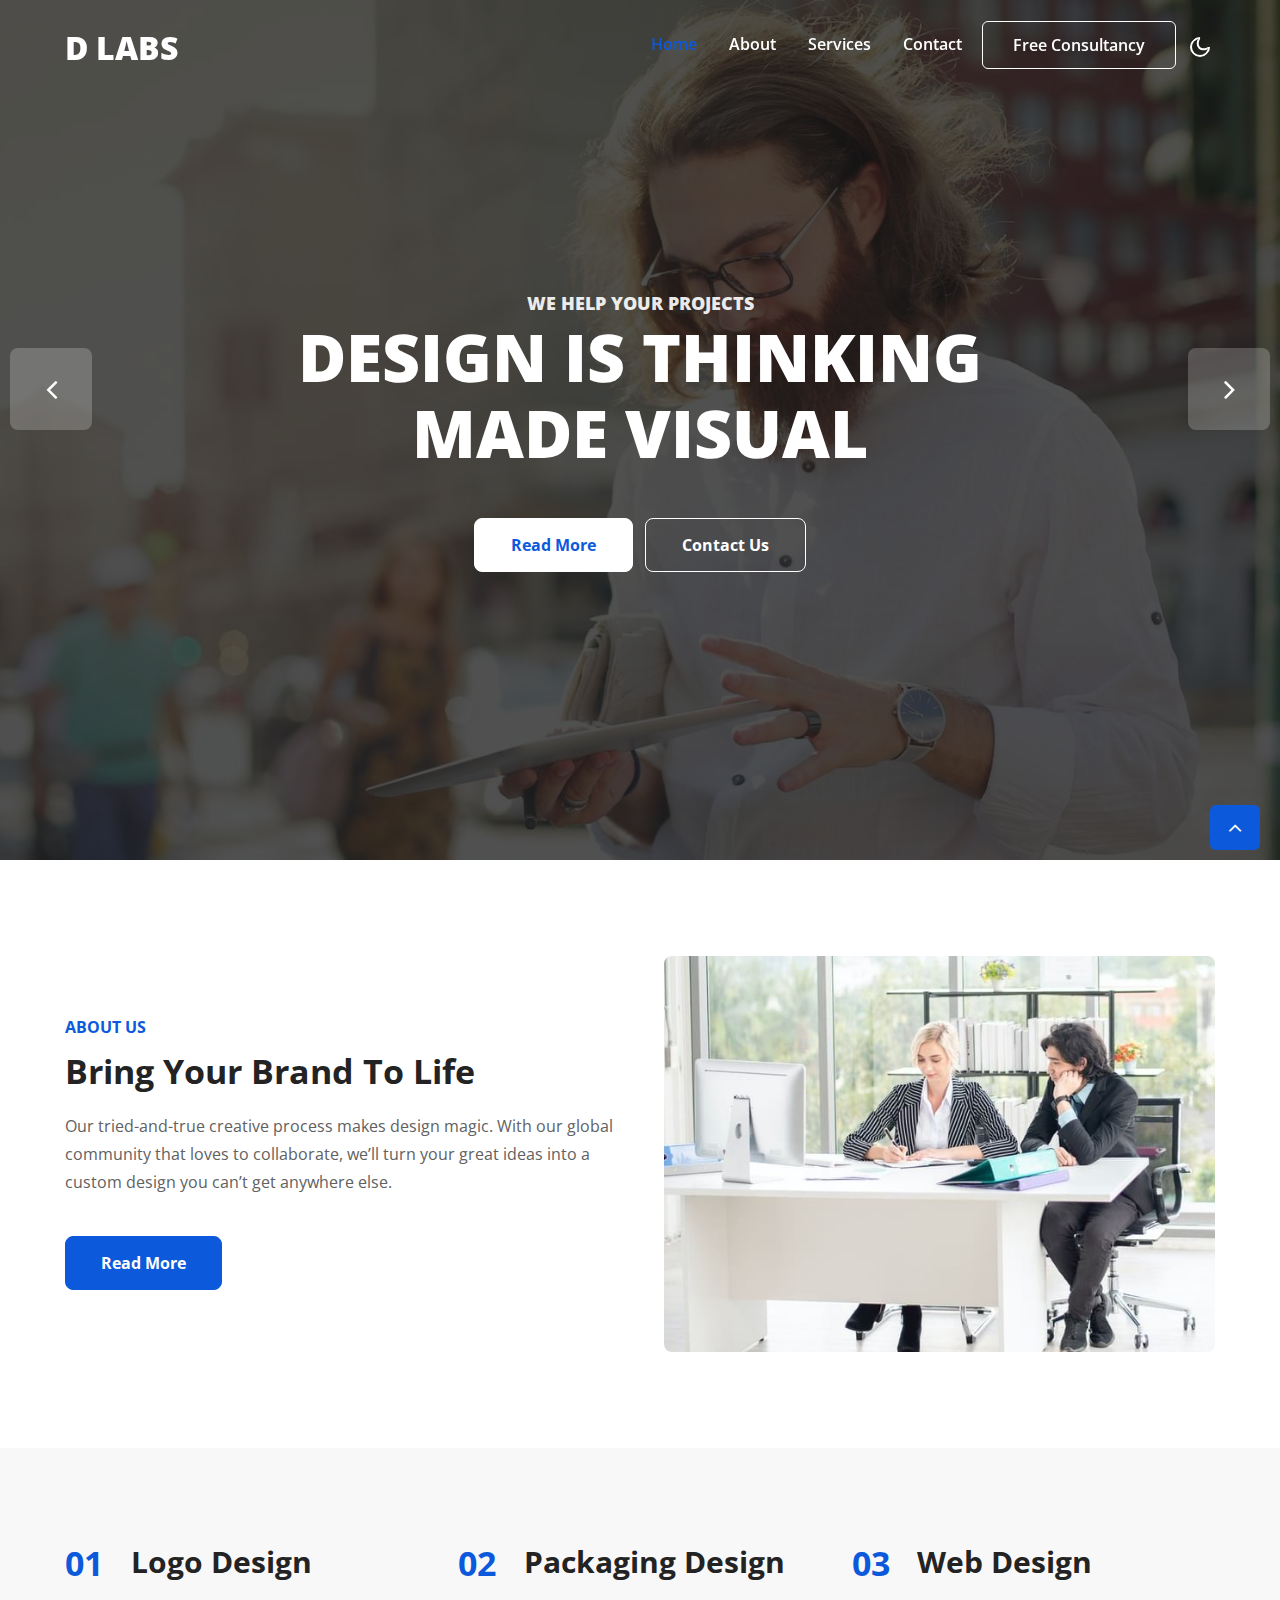
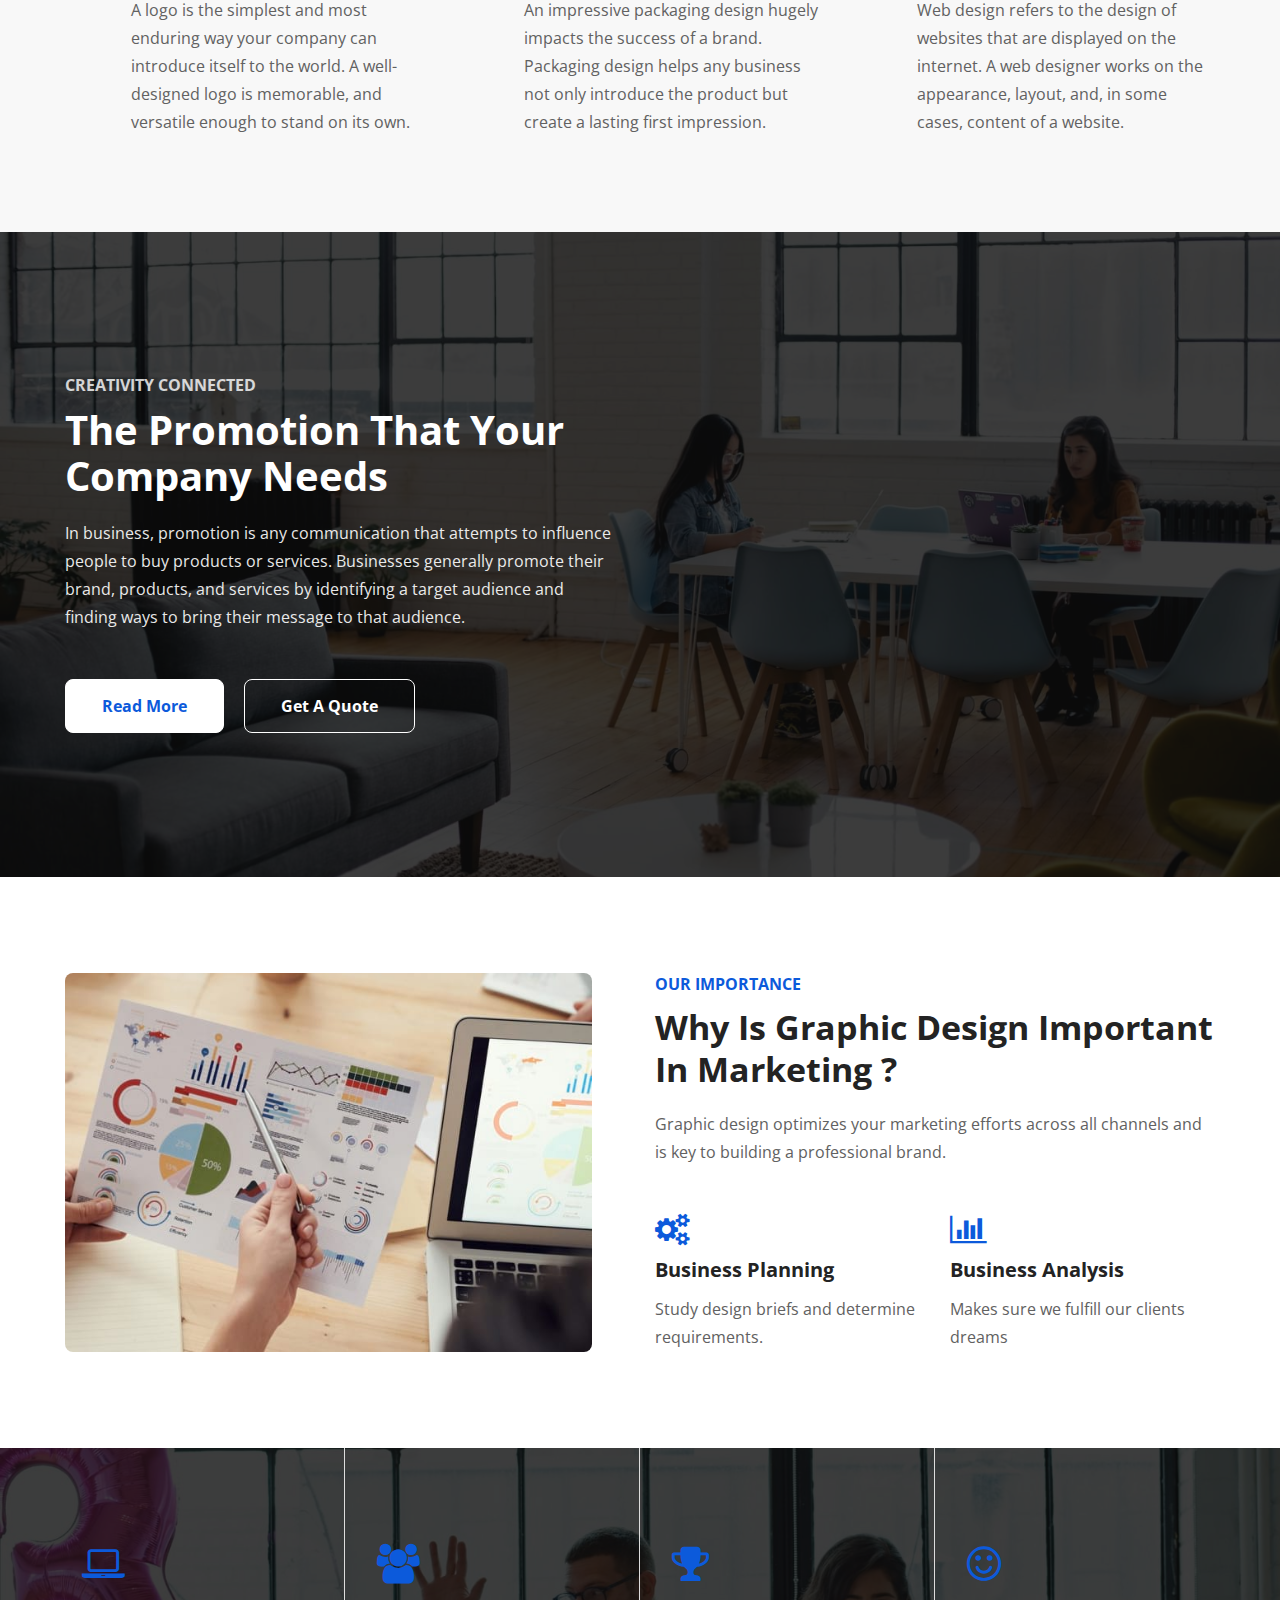
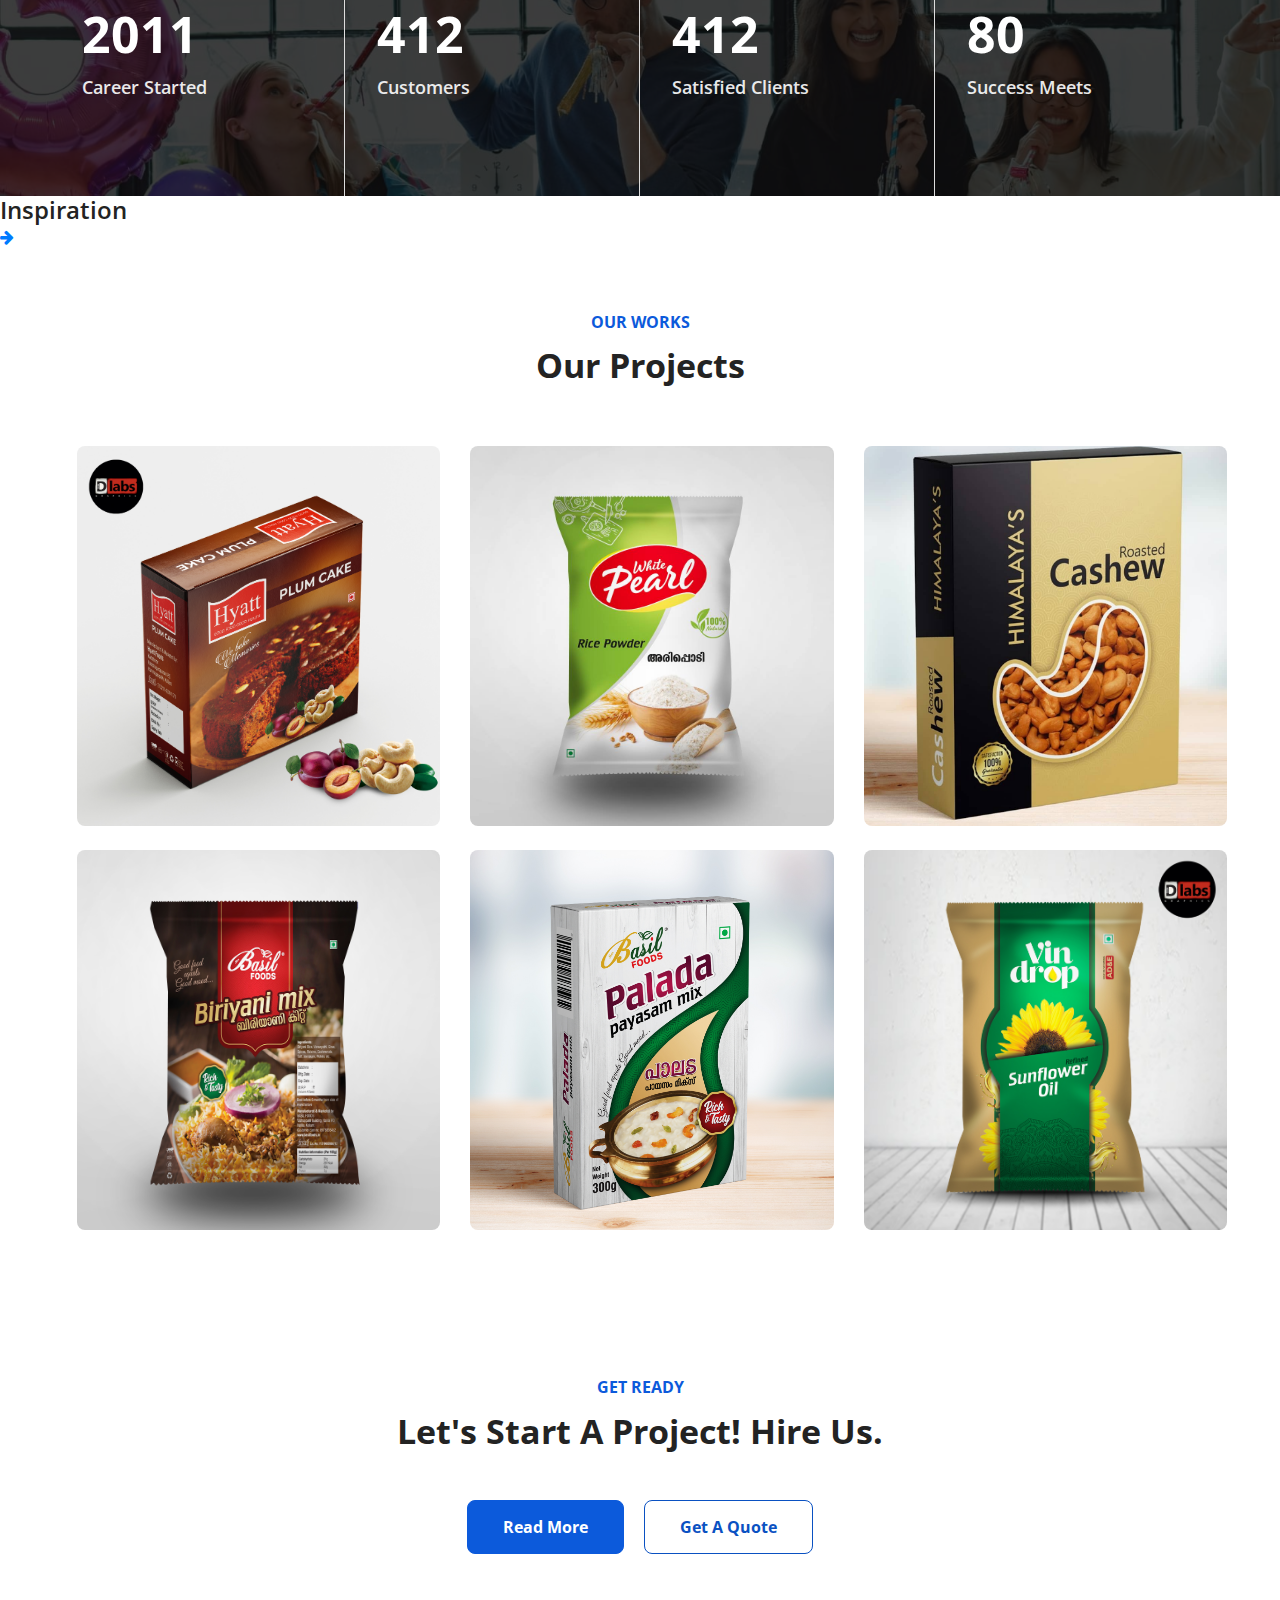
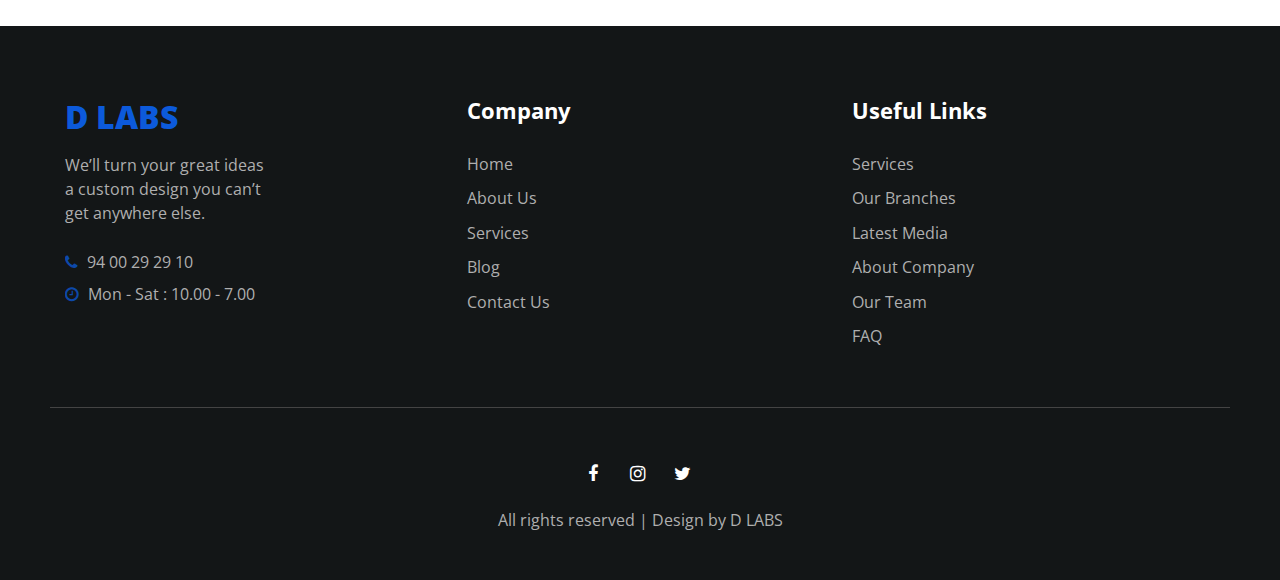
==== commit 00916aef: "Update index.html" ====
--- a/index.html
+++ b/index.html
@@ -427,7 +427,7 @@
               </ul>
             </div>
             <div class="columns mt-3">
-              <p>&copy; All rights reserved | Design by <a href="https://w3layouts.com/">D LABS</a>
+              <p> All rights reserved | Design by D LABS
               </p>
             </div>
           </div>
@@ -638,4 +638,4 @@
   <script src="assets/js/bootstrap.min.js"></script>
 
 </body>
-</html>+</html>
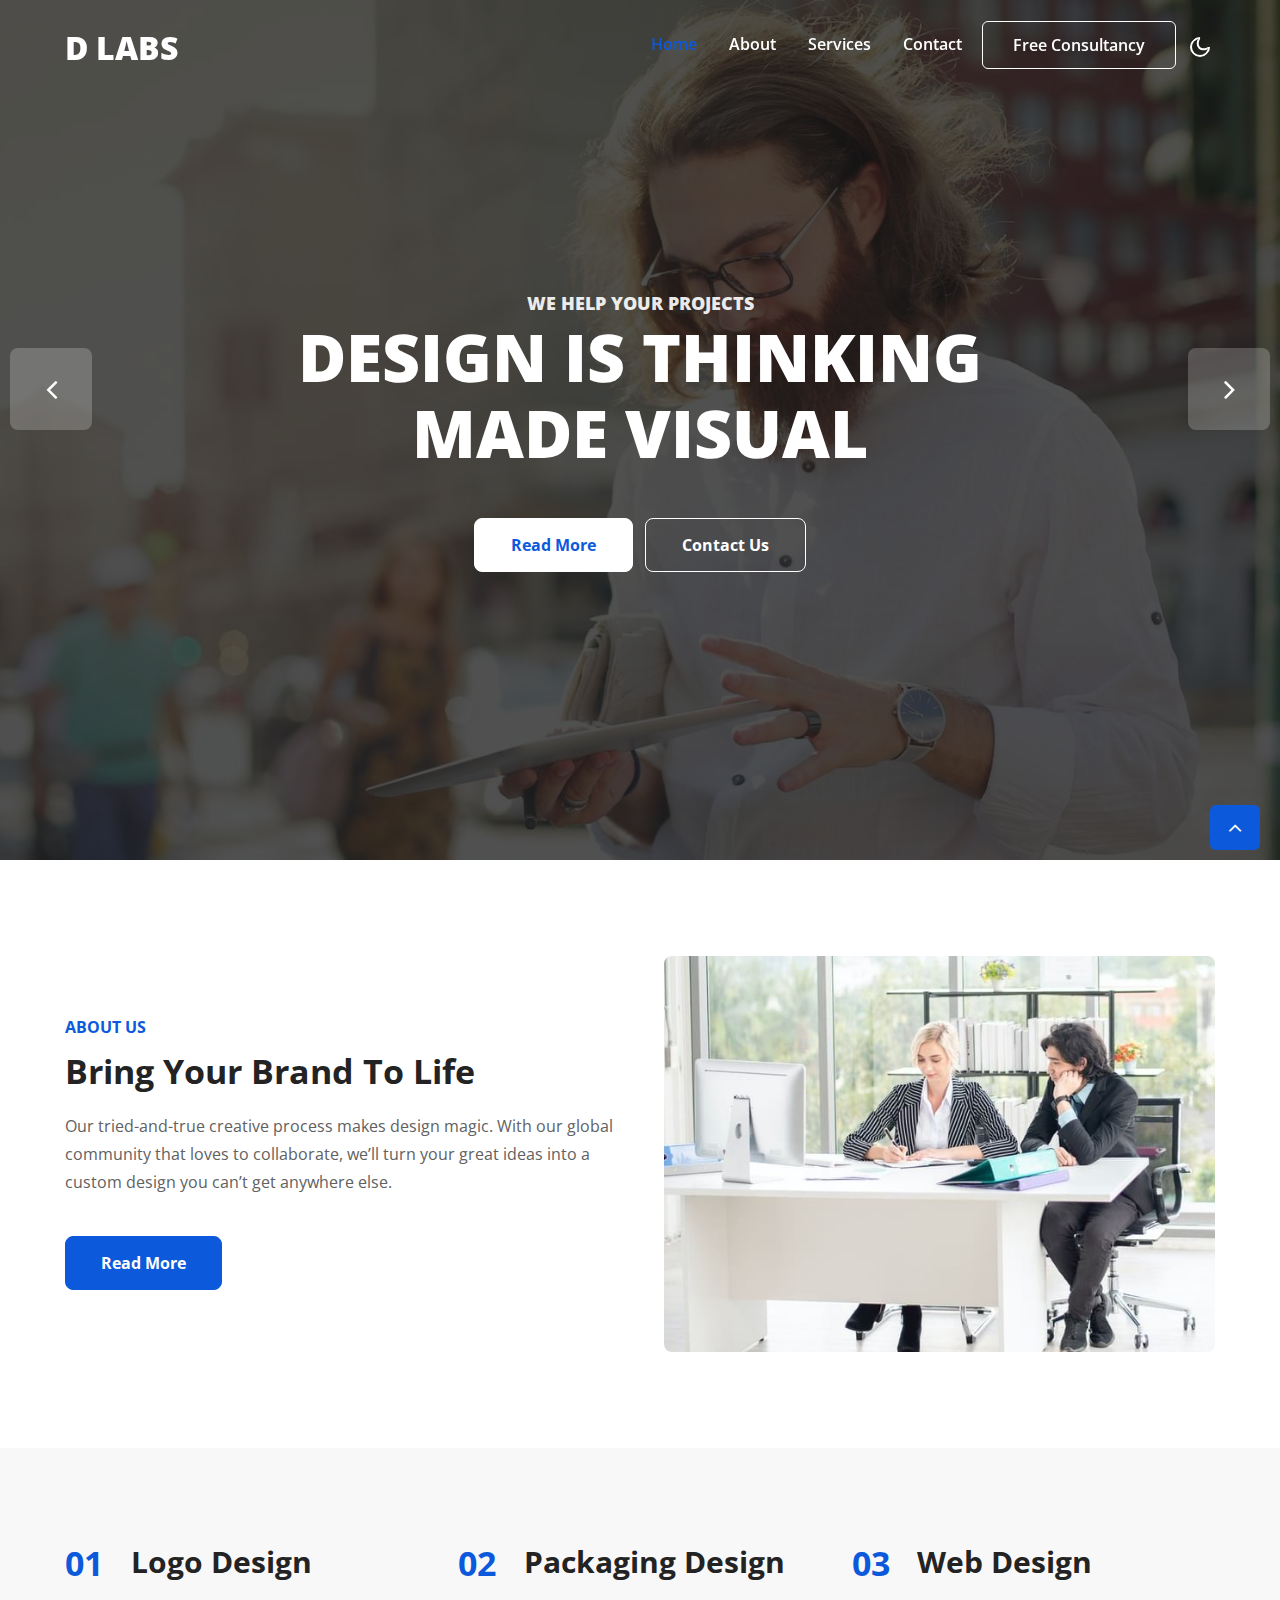
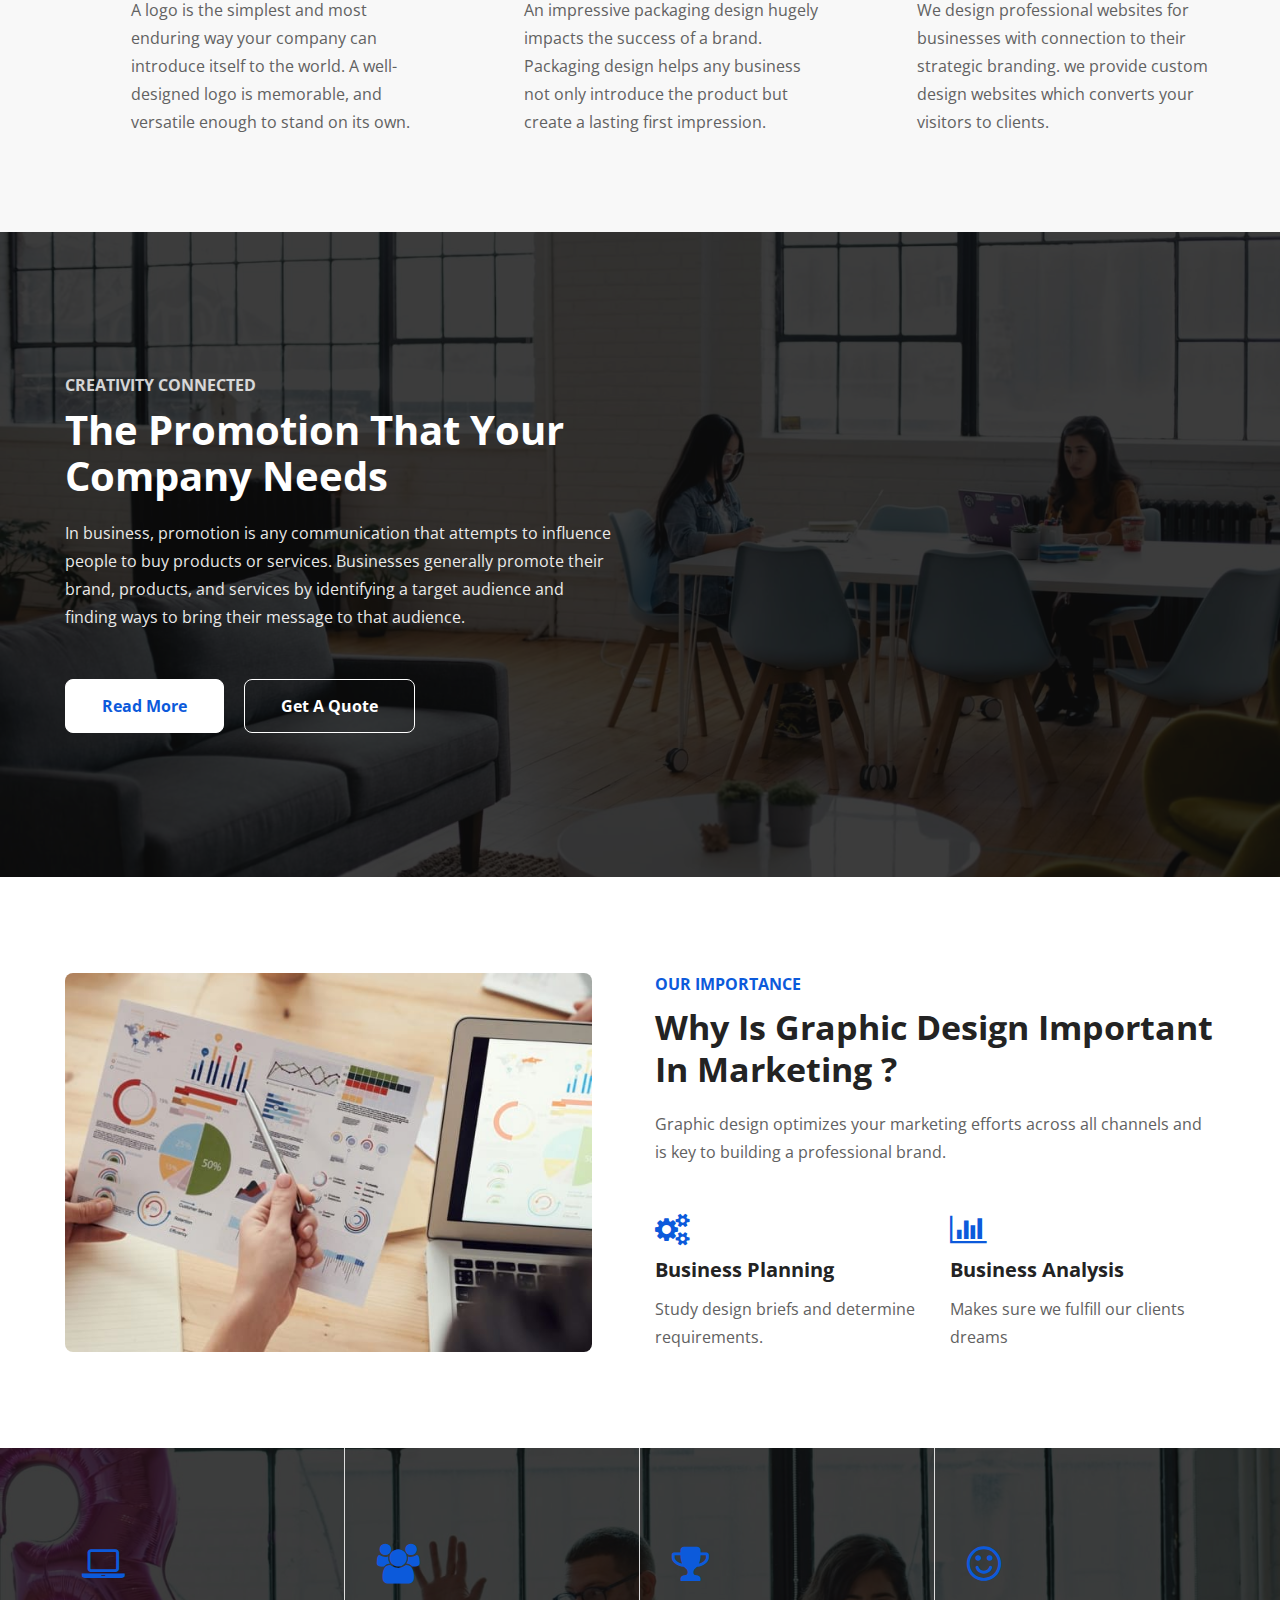
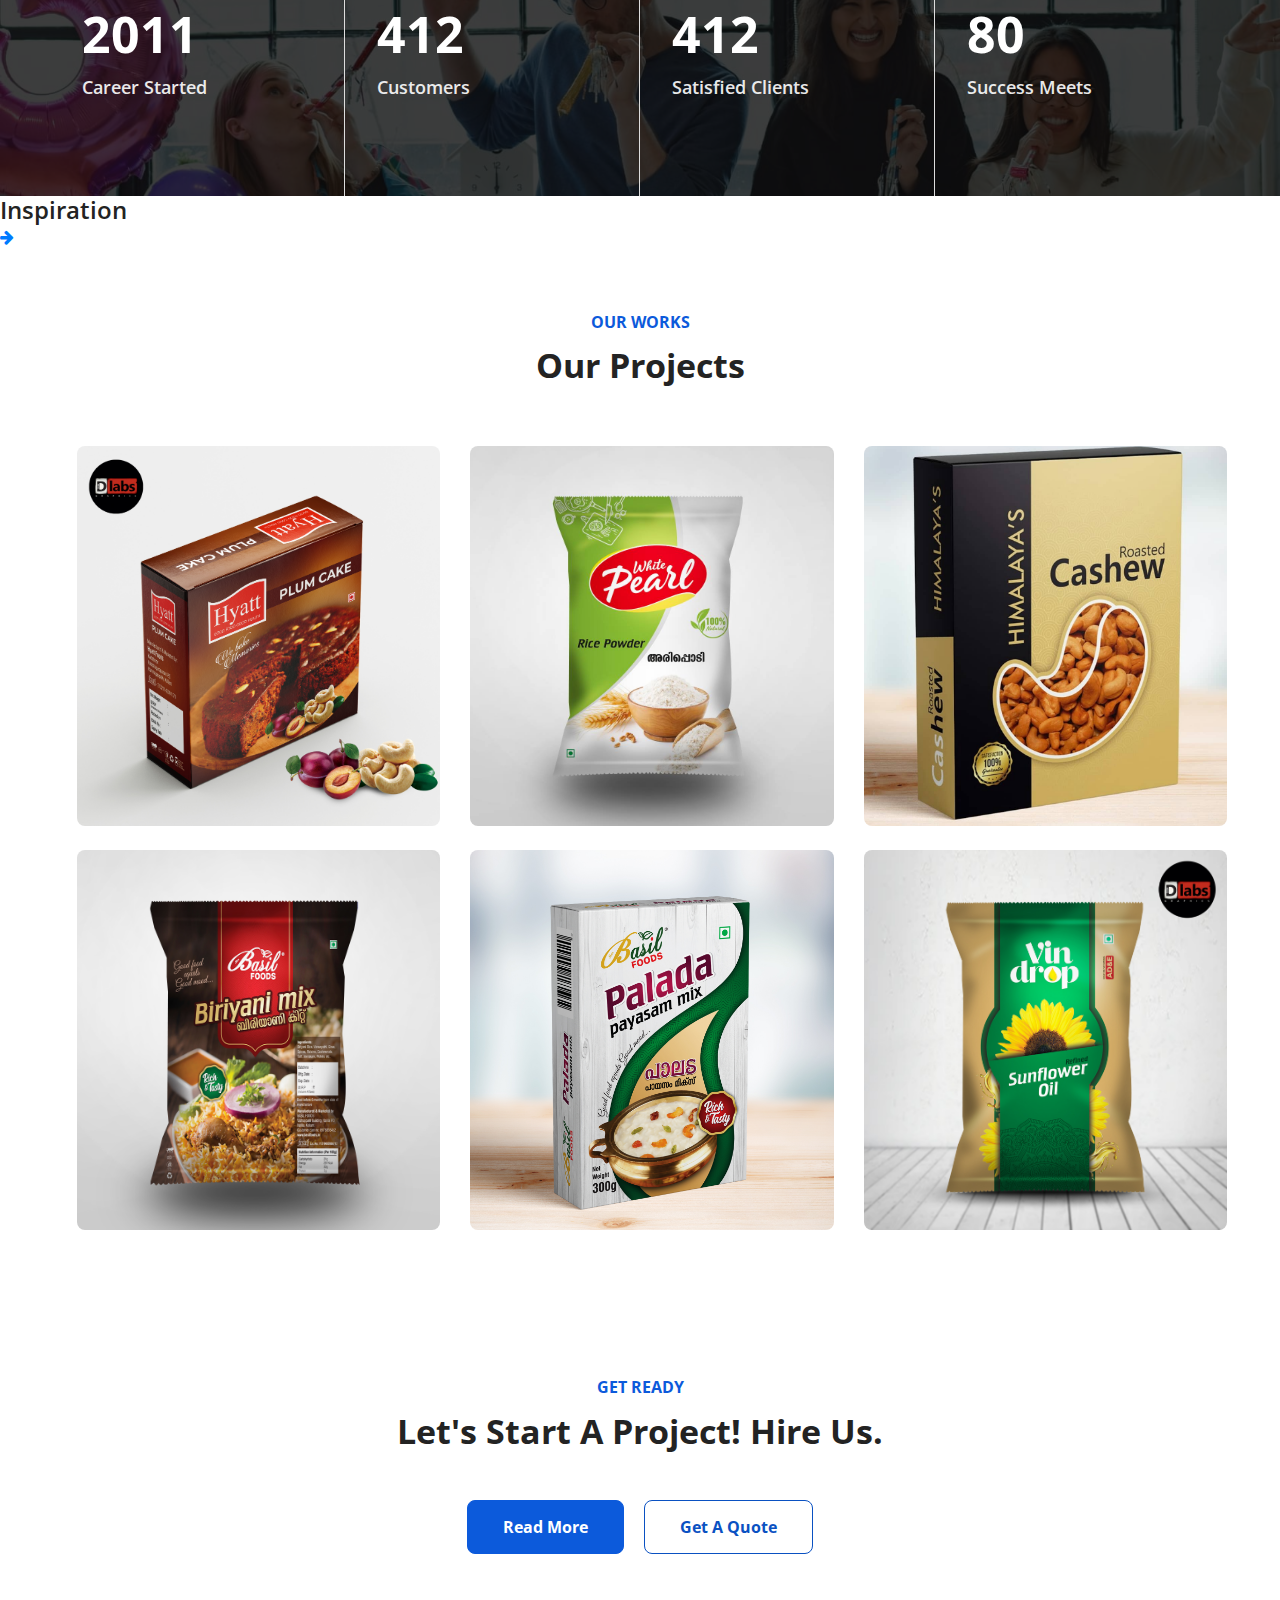
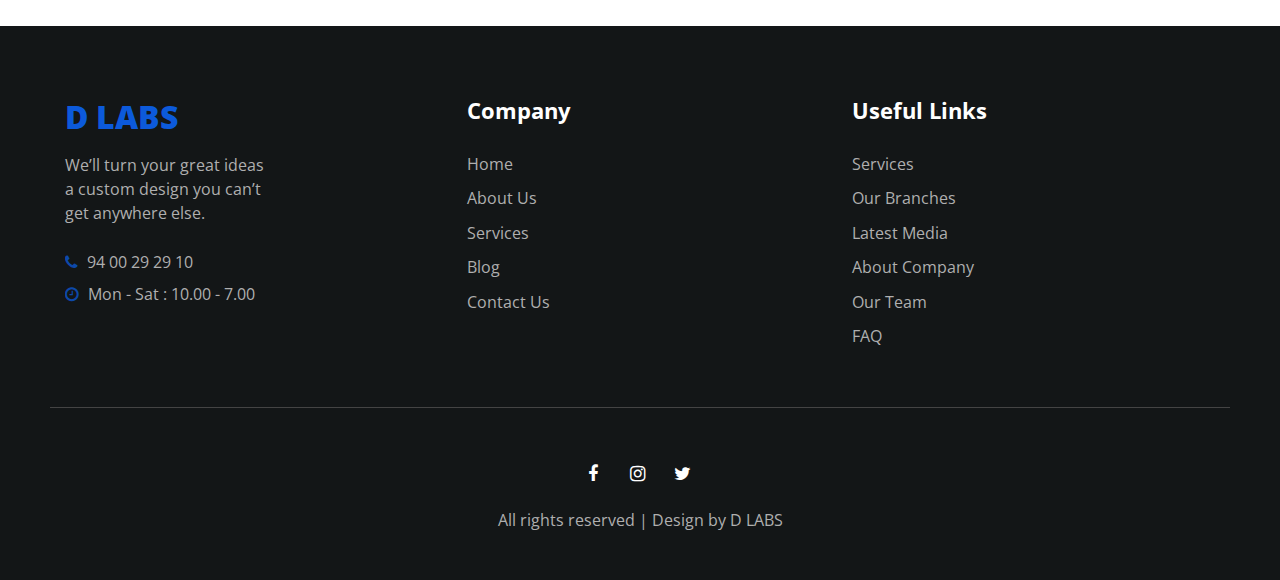
==== commit d4ee30d1: "Update index.html" ====
--- a/index.html
+++ b/index.html
@@ -212,7 +212,7 @@
             <div class="col-md-10 col-10 featured_grid_right_info">
               <h4><a class="link-hny" href="#url">
                 Web Design</a></h4>
-              <p>Web design refers to the design of websites that are displayed on the internet. A web designer works on the appearance, layout, and, in some cases, content of a website. </p>
+              <p>We design professional websites for businesses with connection to their strategic branding. we provide custom design websites which converts your visitors to clients. </p>
             </div>
           </div>
         </div>
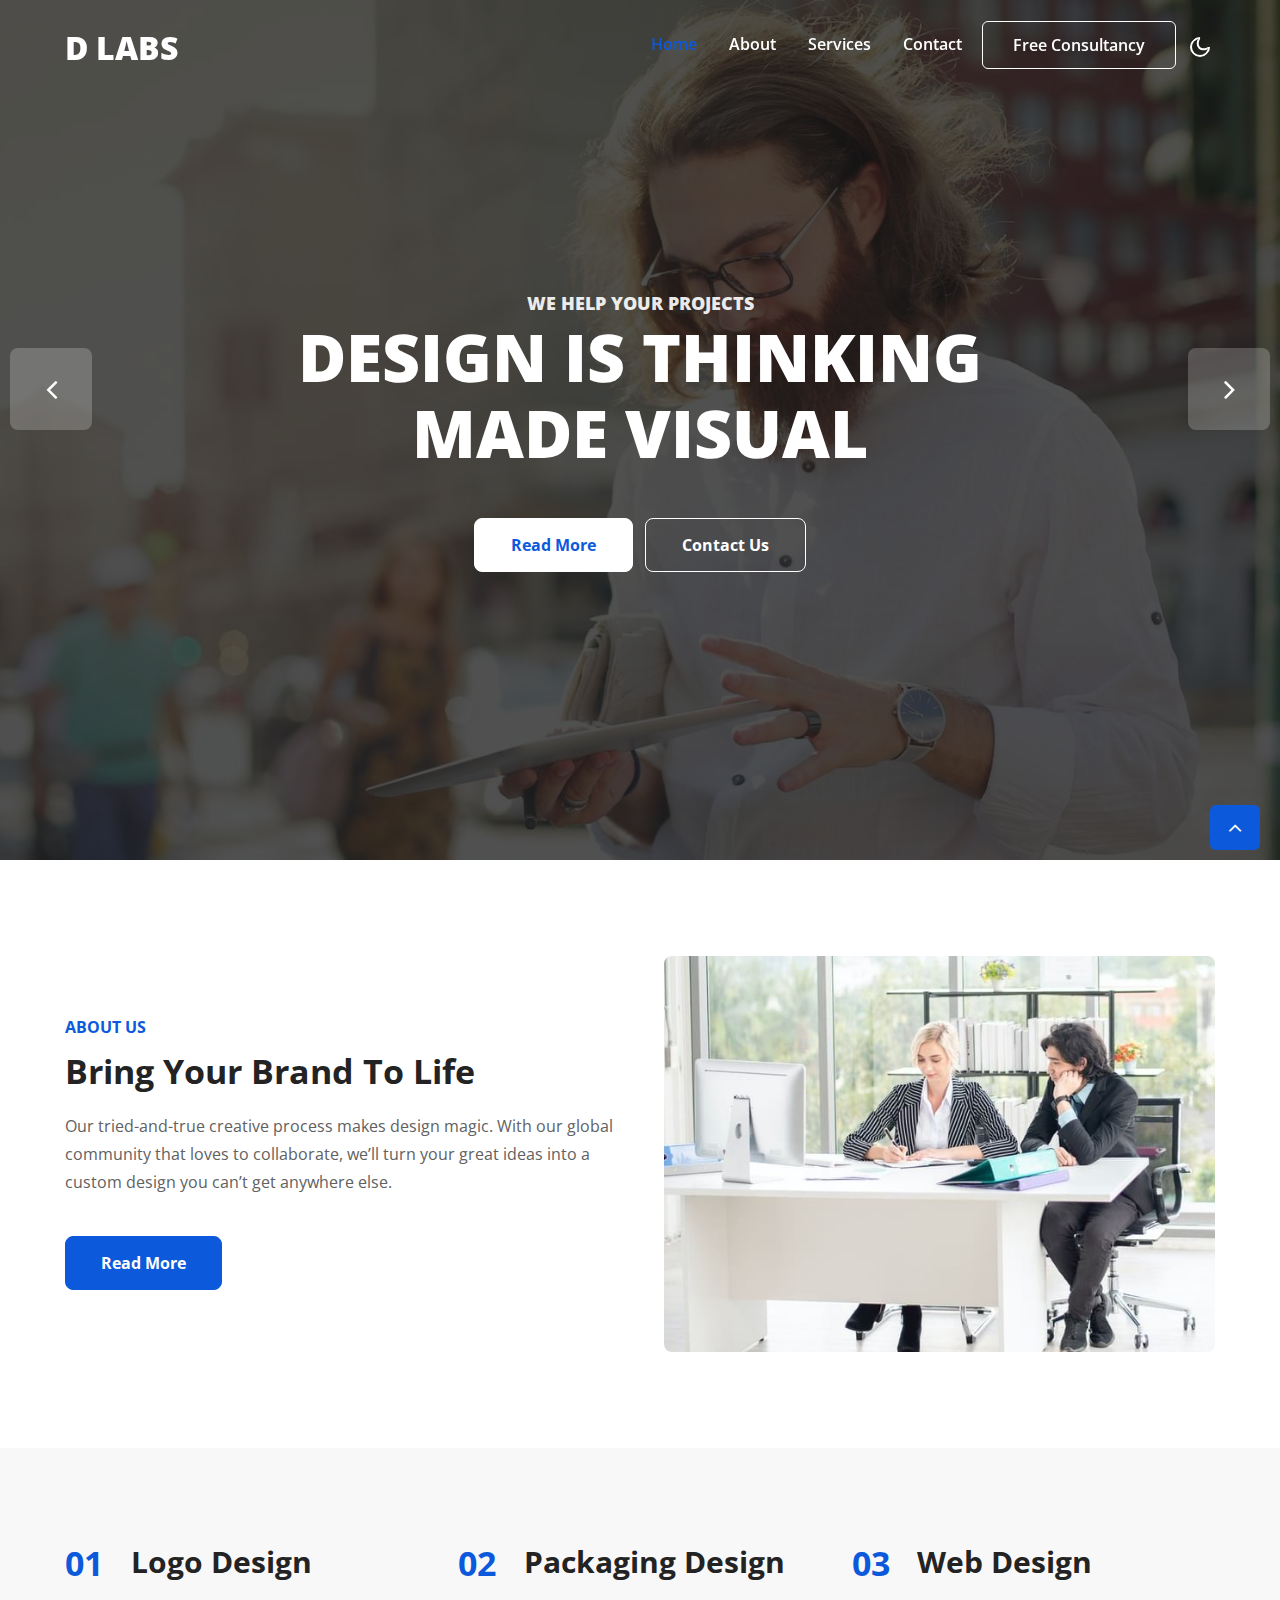
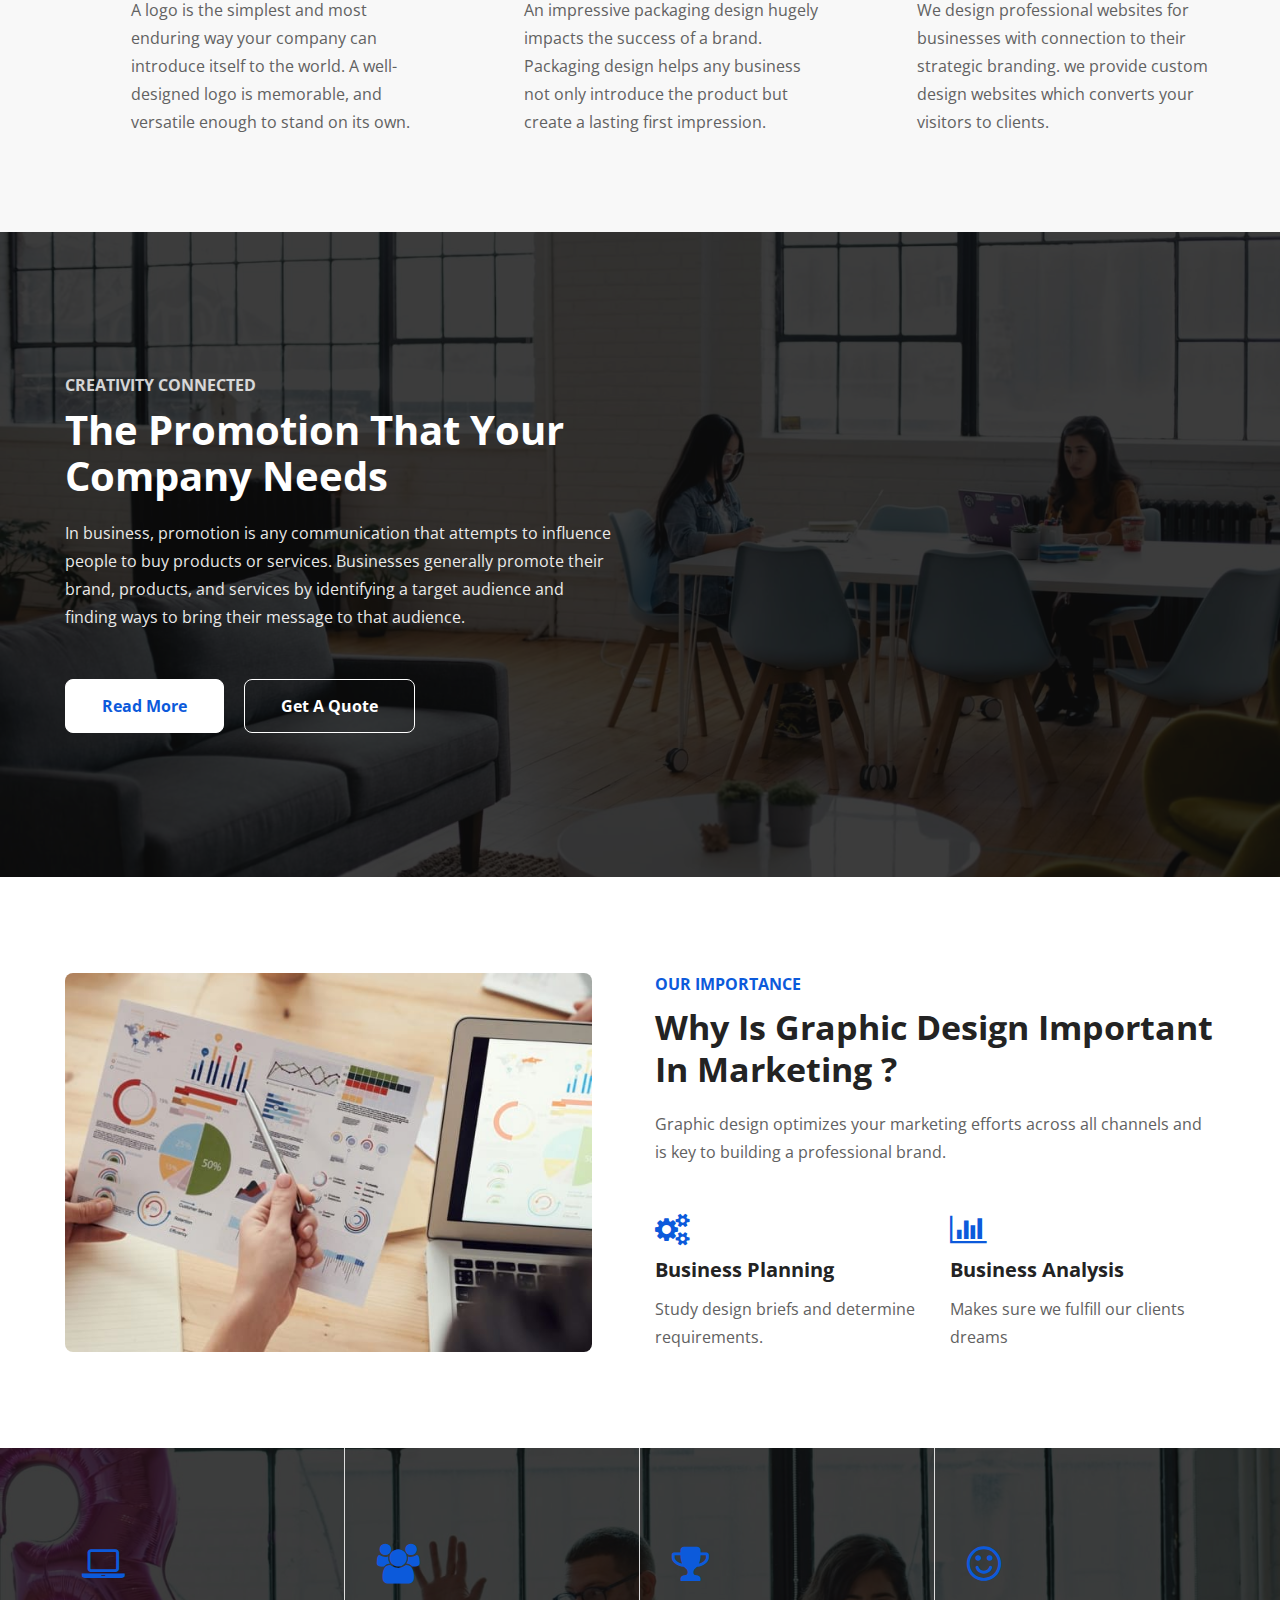
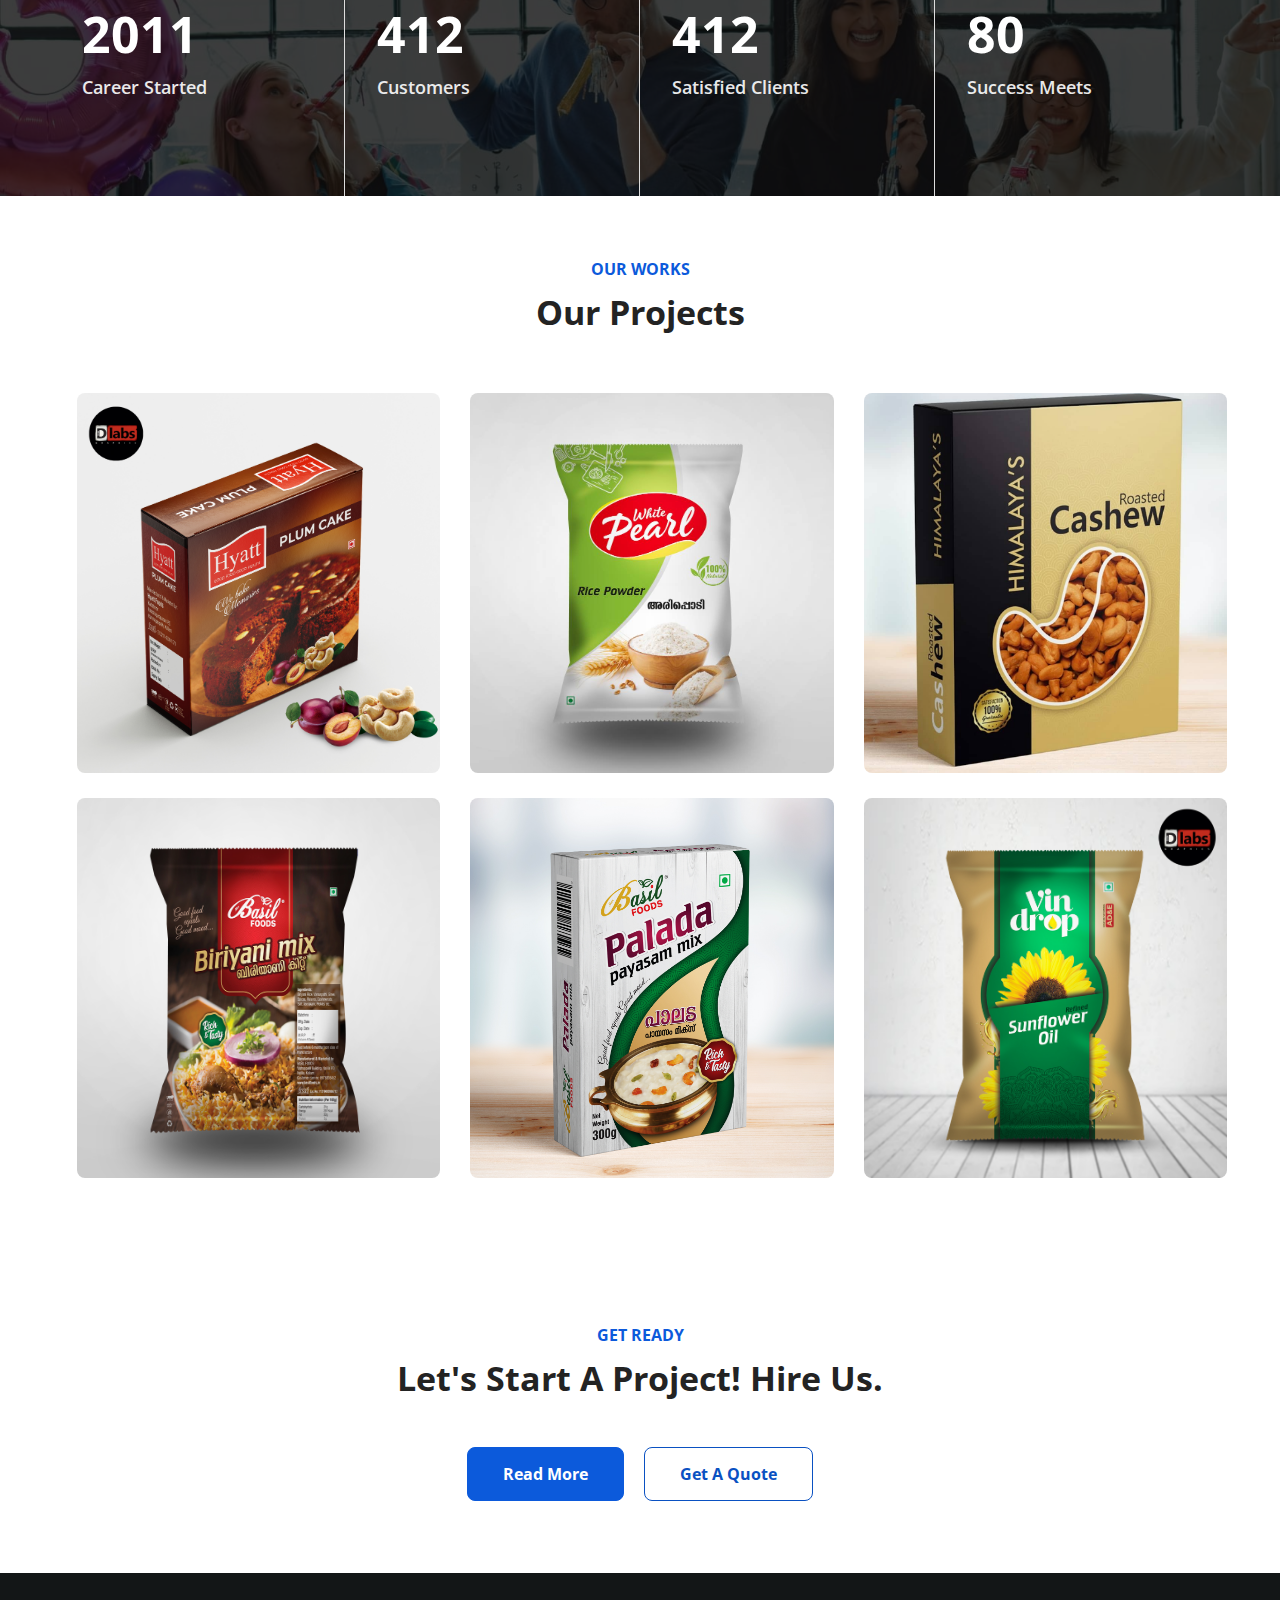
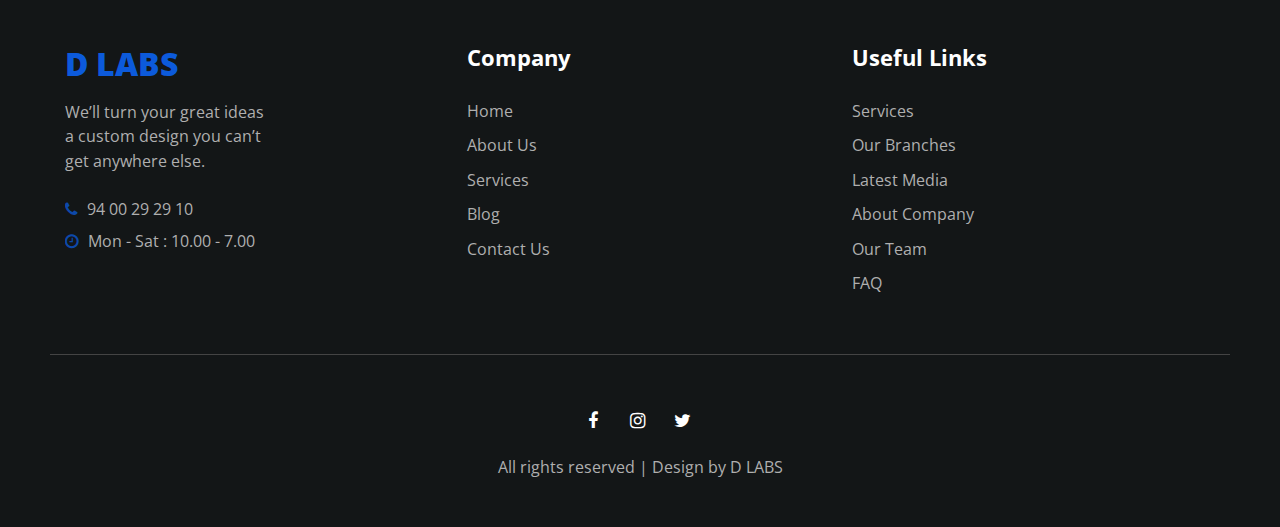
==== commit 5d3bc1e6: "Update index.html" ====
--- a/index.html
+++ b/index.html
@@ -309,9 +309,7 @@
   <!-- //blog-Section -->
   <!--//news-grids-->
   
-                <h4 class="title">Inspiration</h4>
-              </a>
-              <a href="#" class="text-right"><span class="fa fa-arrow-right"></span></a>
+                
           <section class="w3l-news-sec">
     <div class="news-mainhny py-5">
       <div class="container text-center py-lg-3">
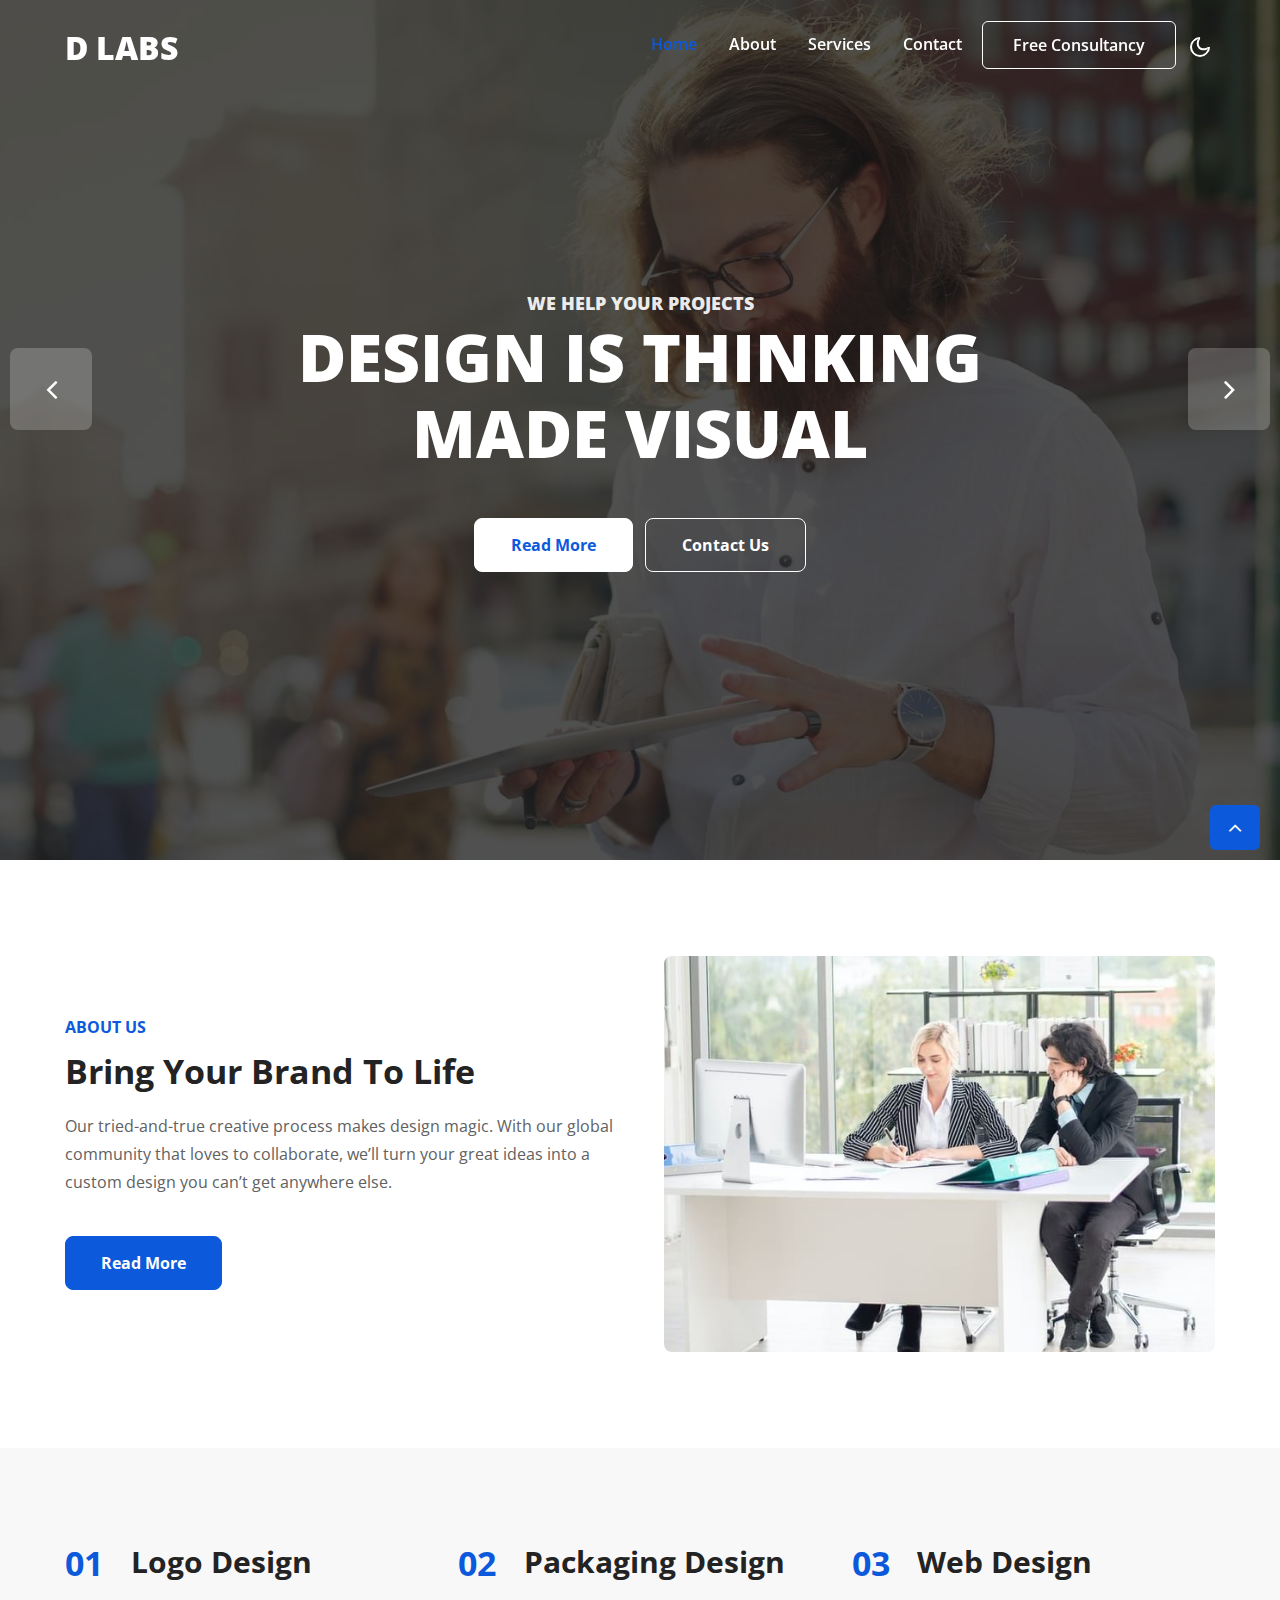
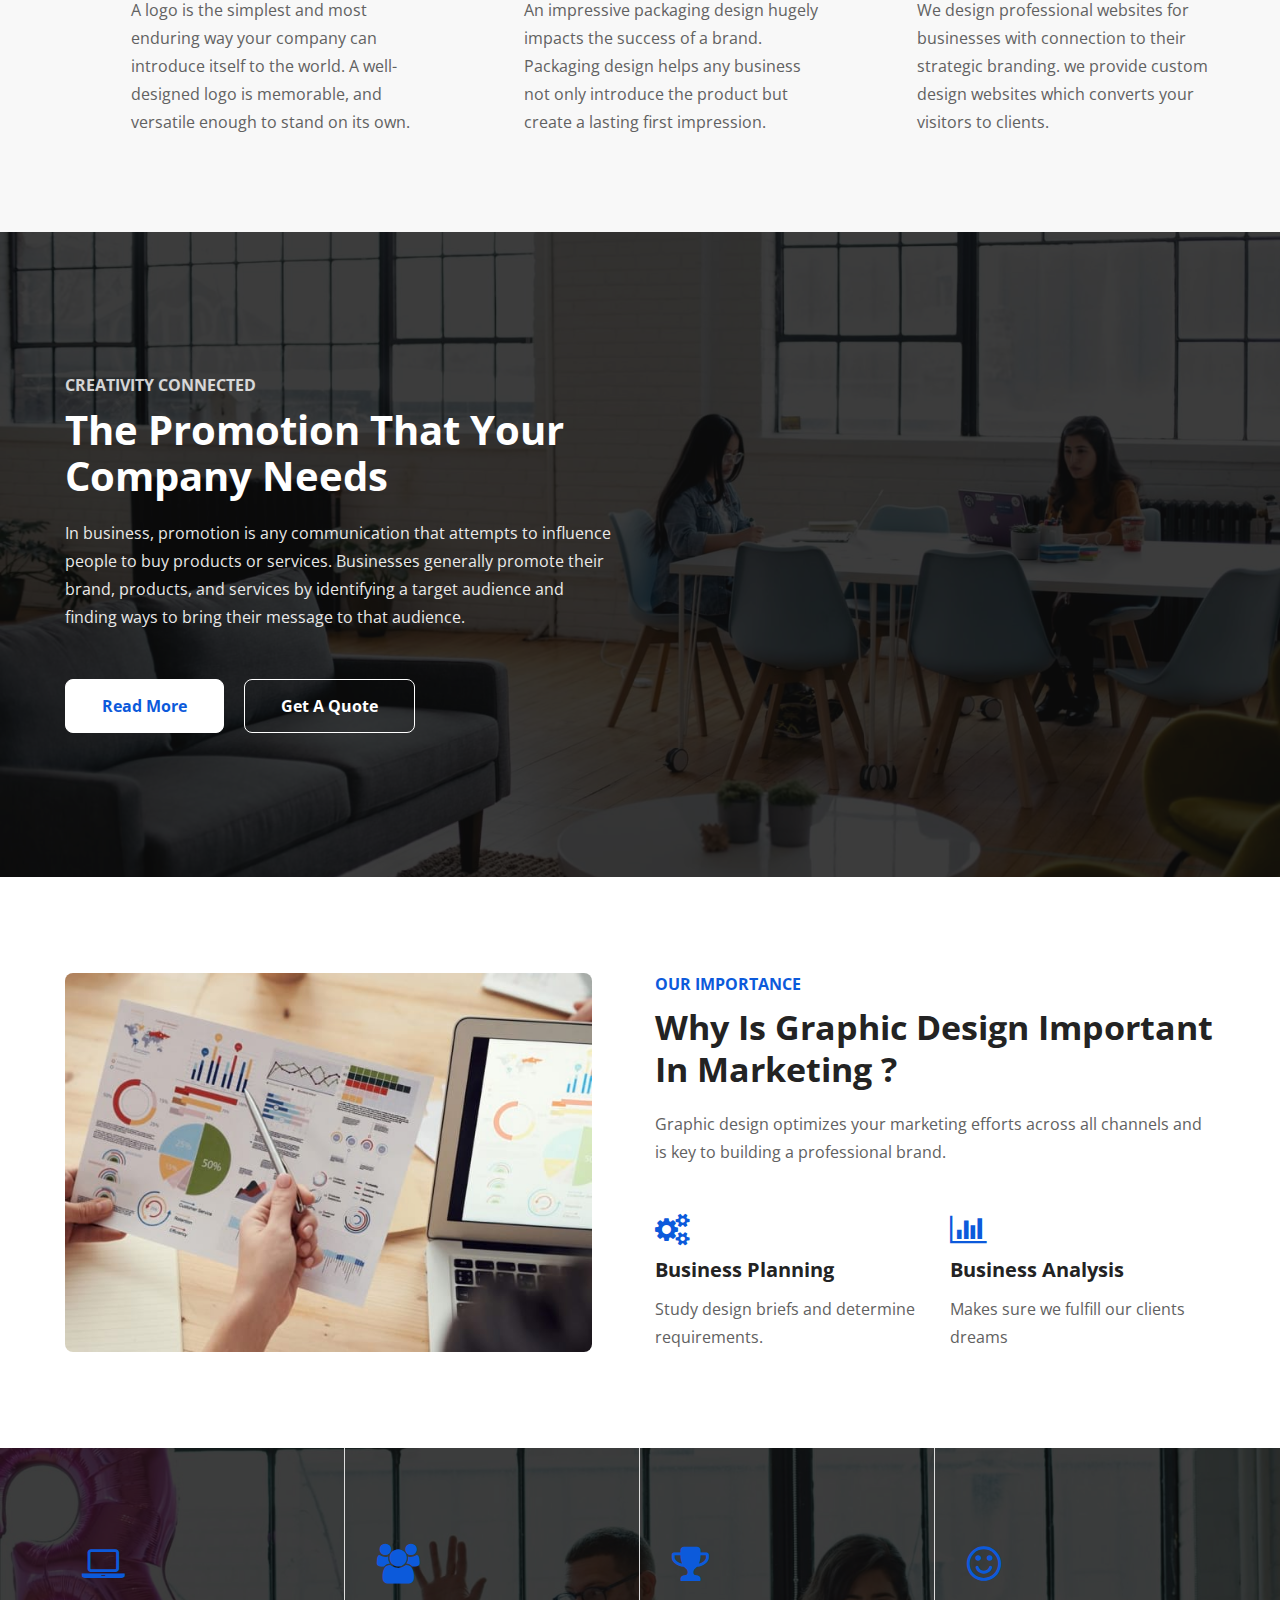
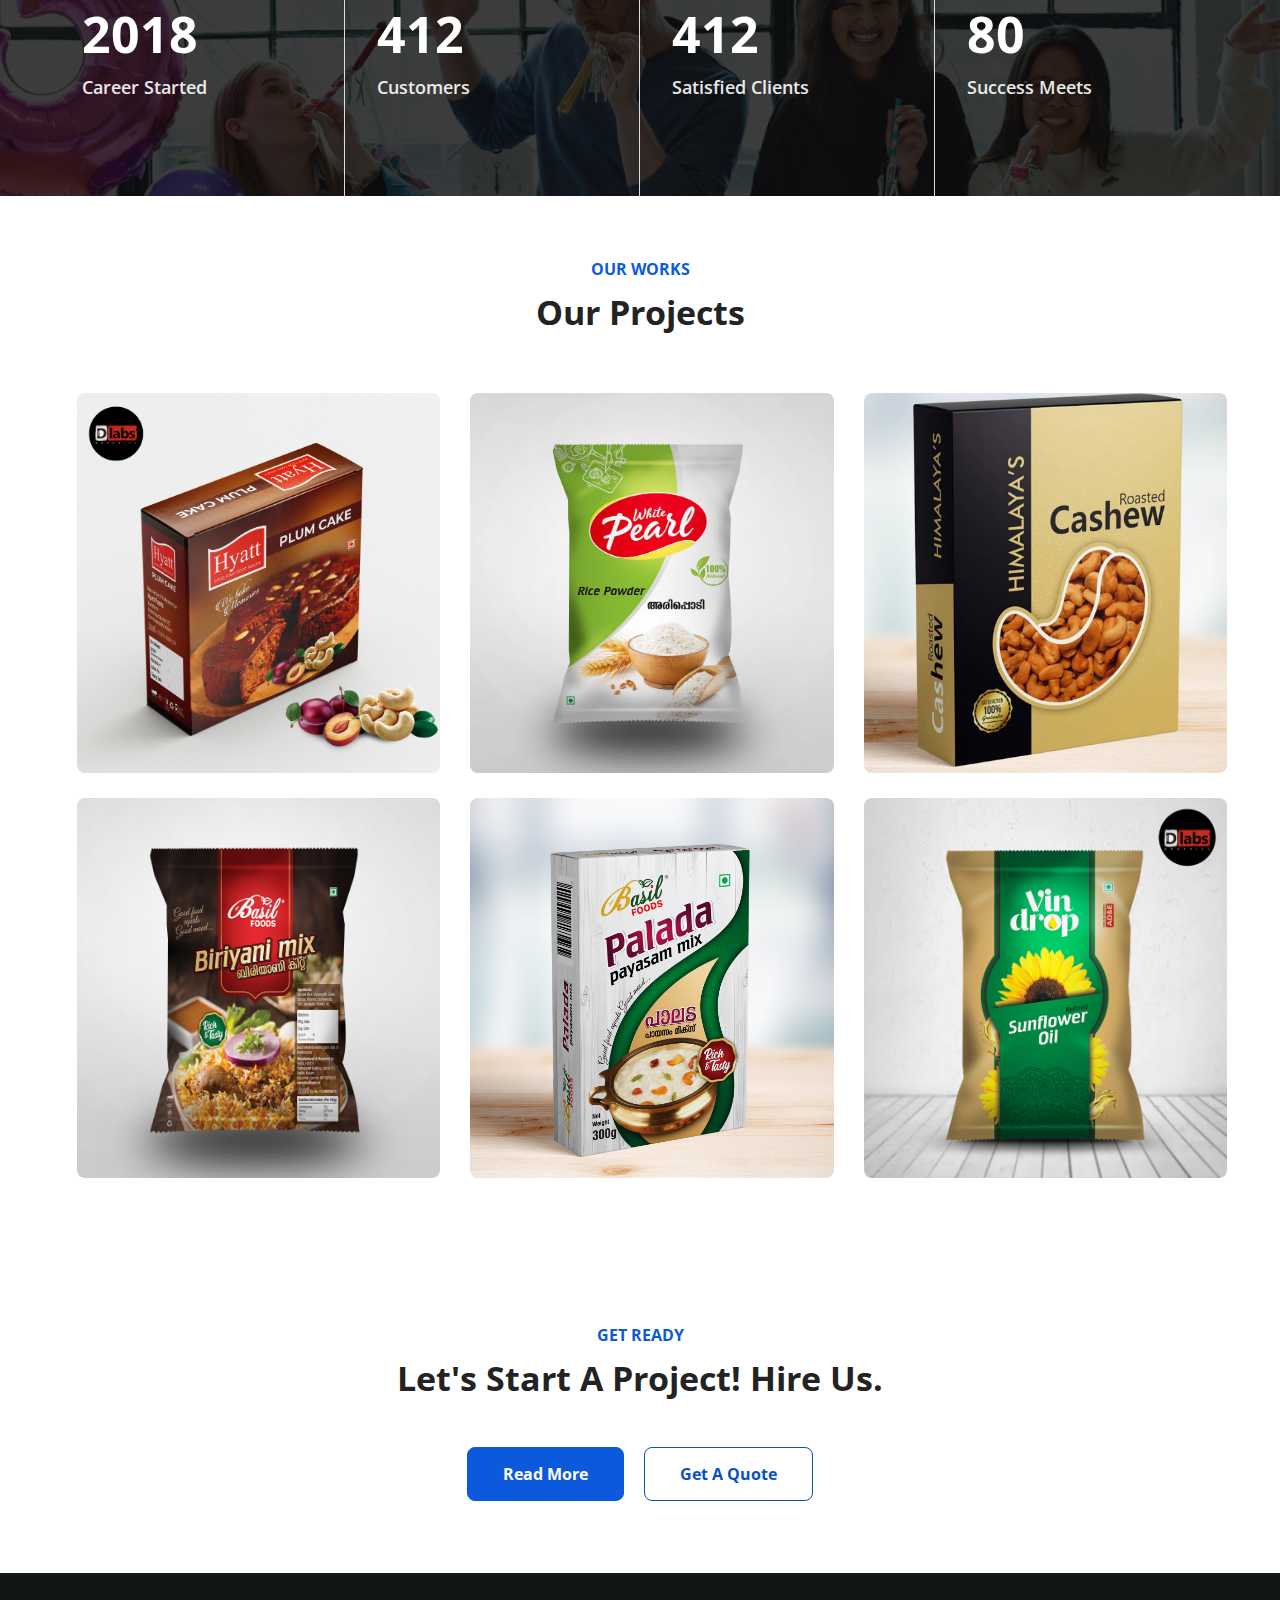
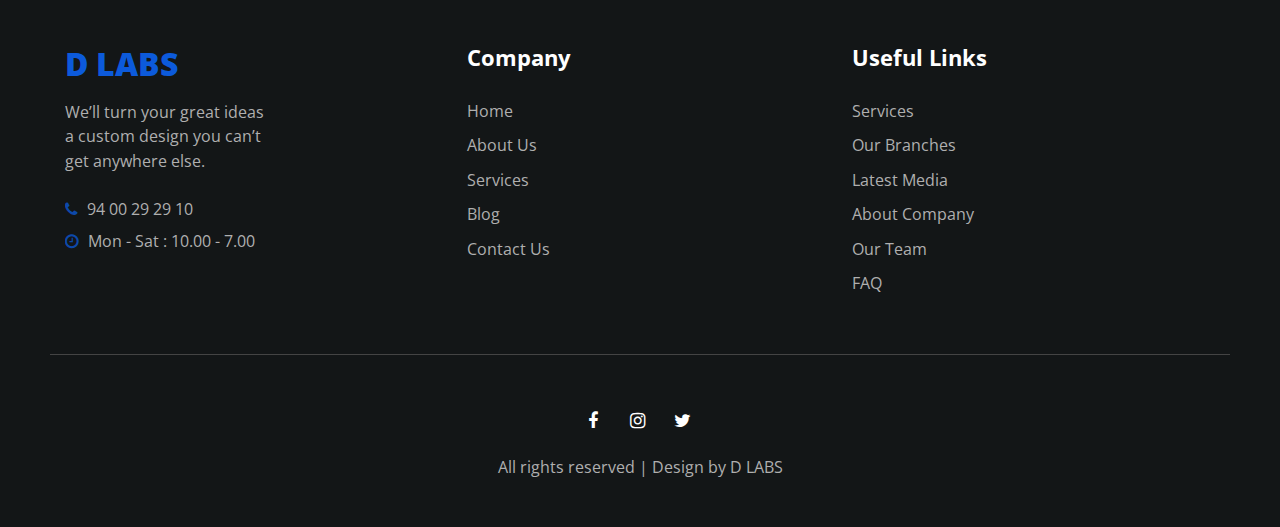
==== commit ebe5c517: "Update index.html" ====
--- a/index.html
+++ b/index.html
@@ -279,7 +279,7 @@
       <div class="row stats-con">
         <div class="col-lg-3 col-6 stats_info counter_grid">
           <span class="fa fa-laptop"></span>
-          <p class="counter">2011</p>
+          <p class="counter">2018</p>
           <h4>Career Started</h4>
         </div>
         <div class="col-lg-3 col-6 stats_info counter_grid1">
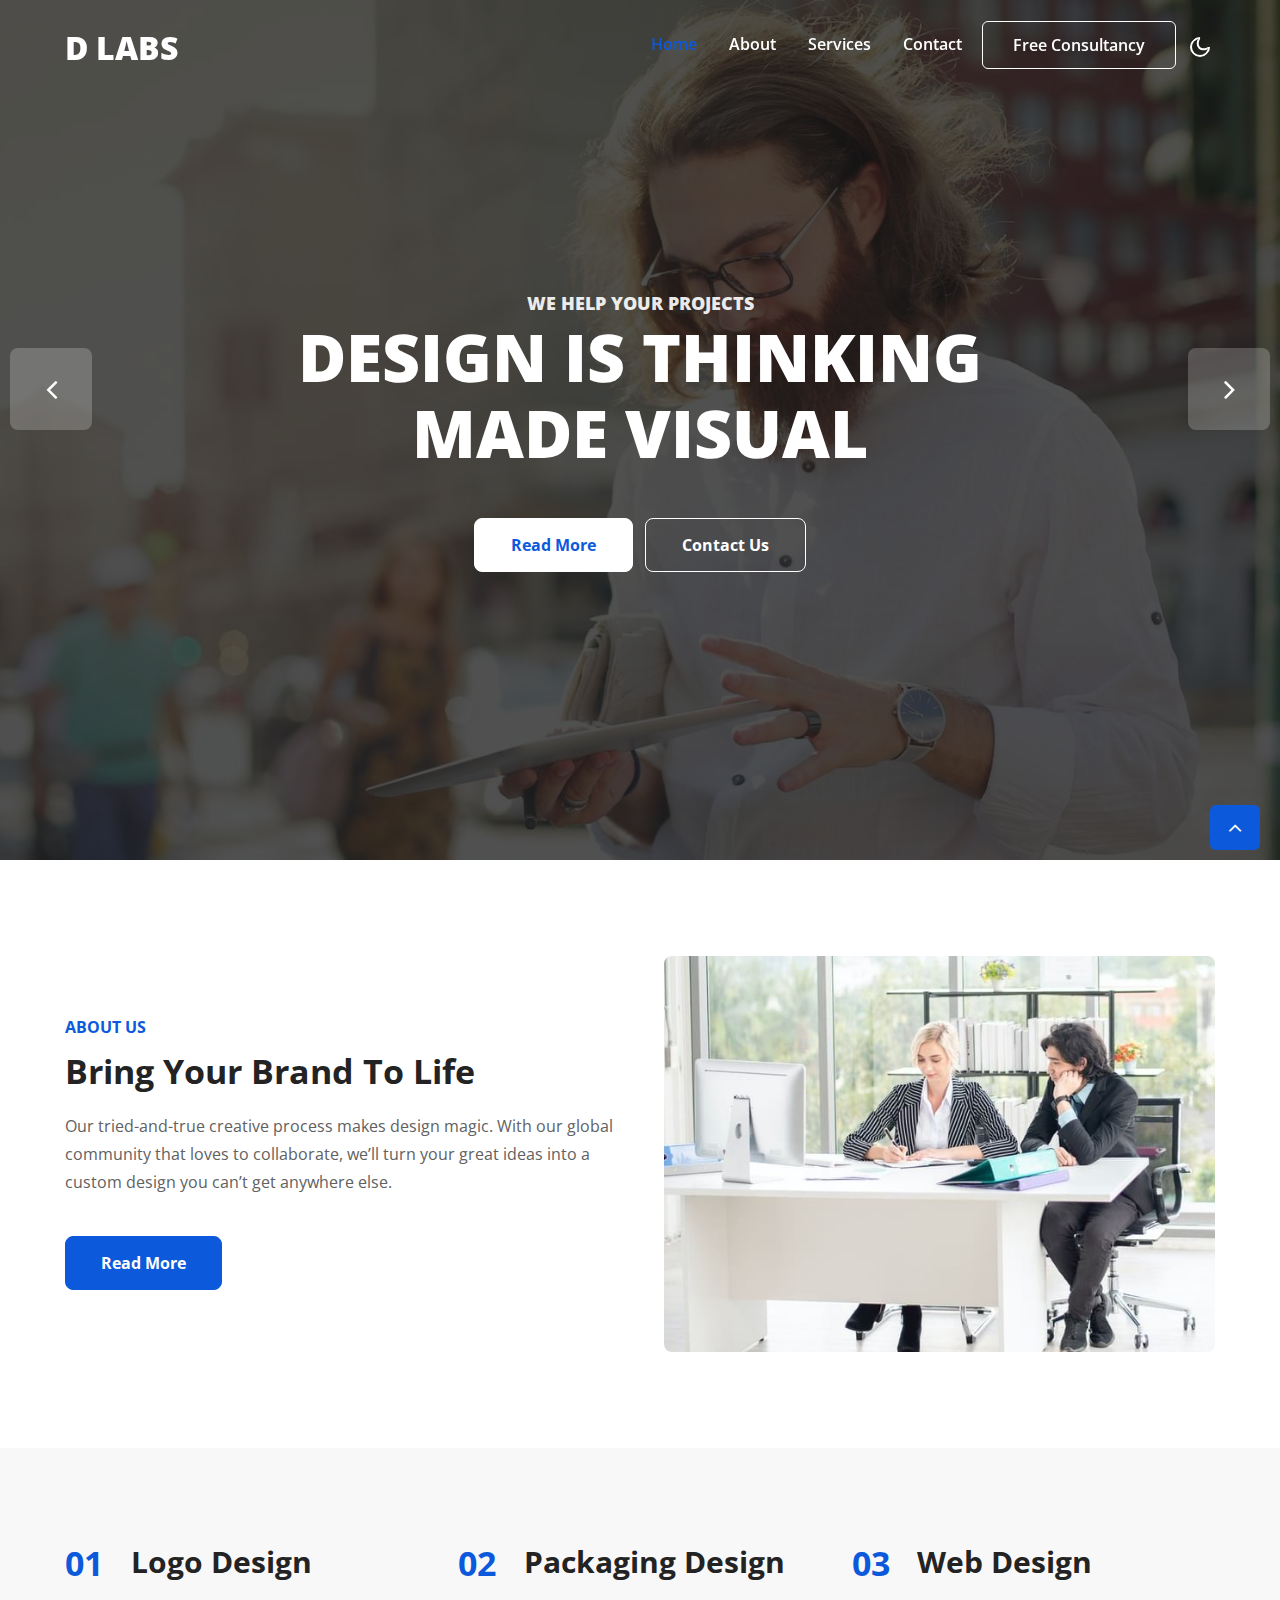
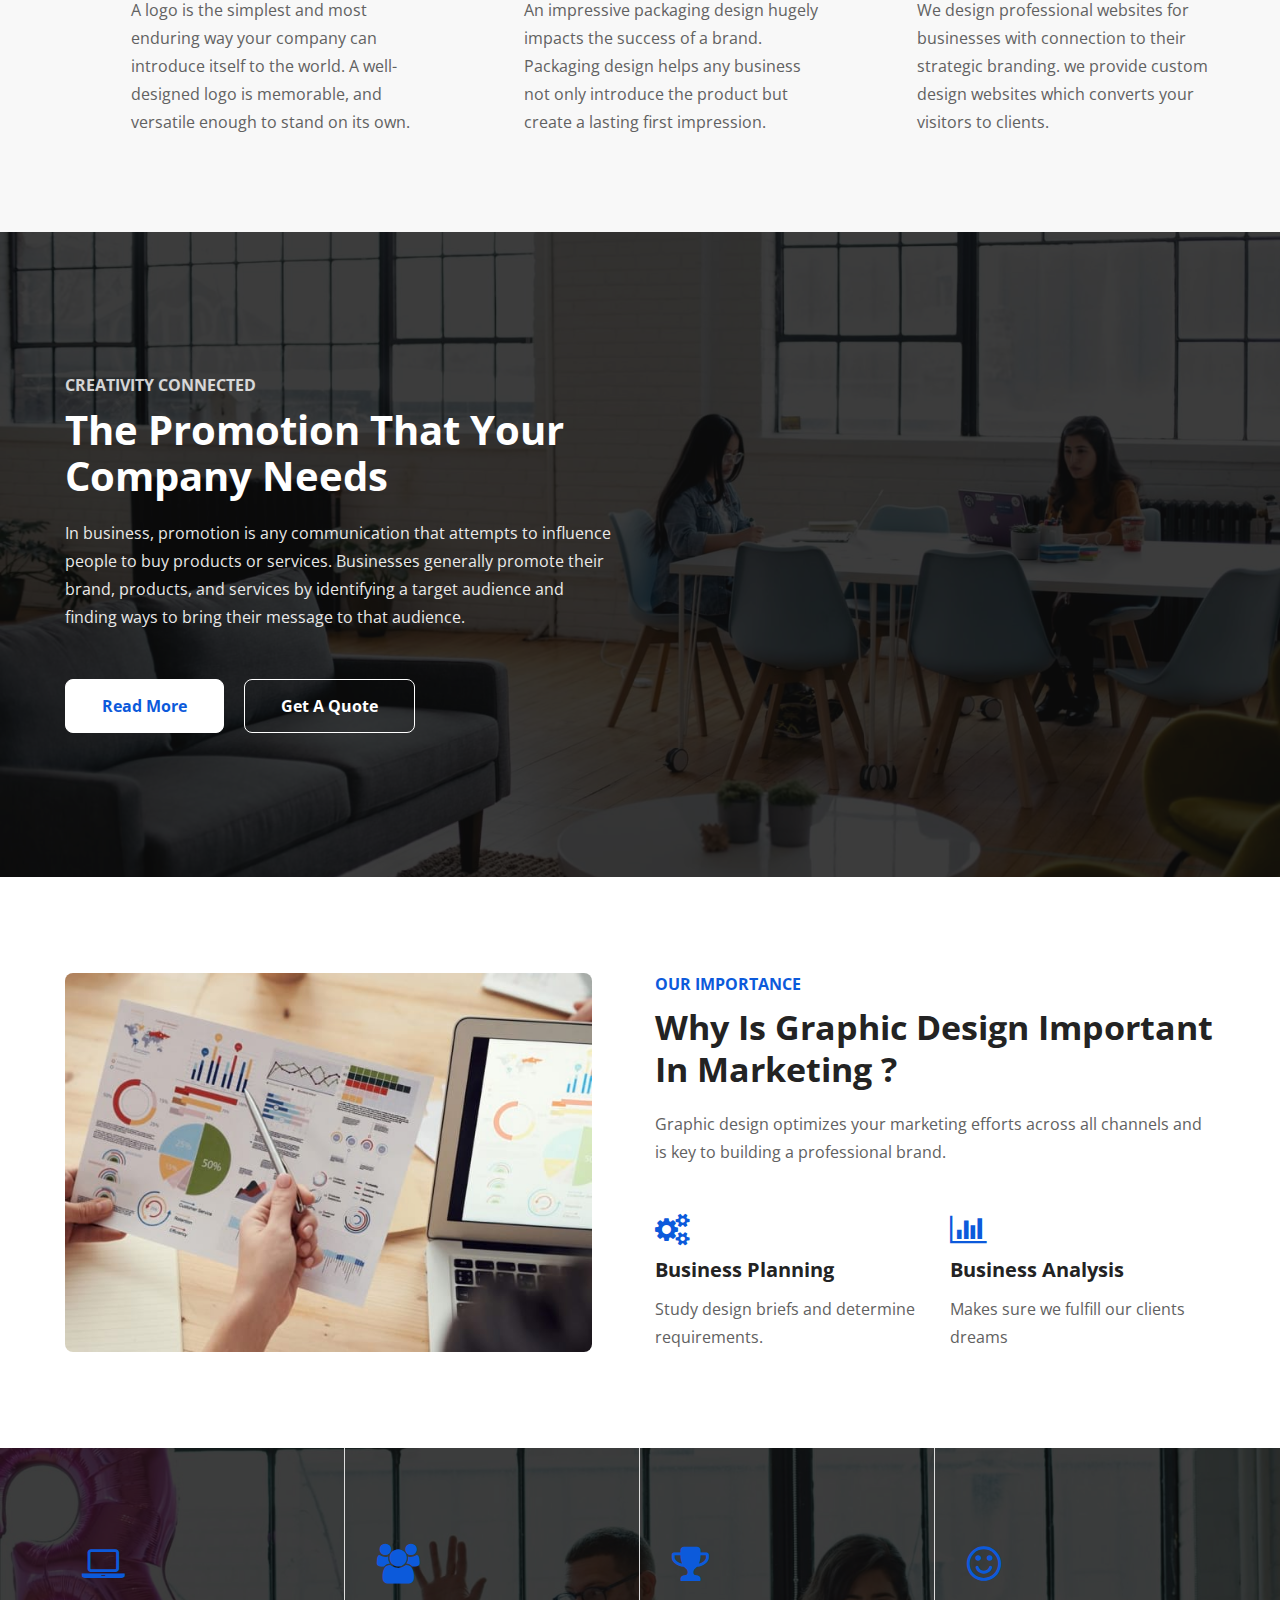
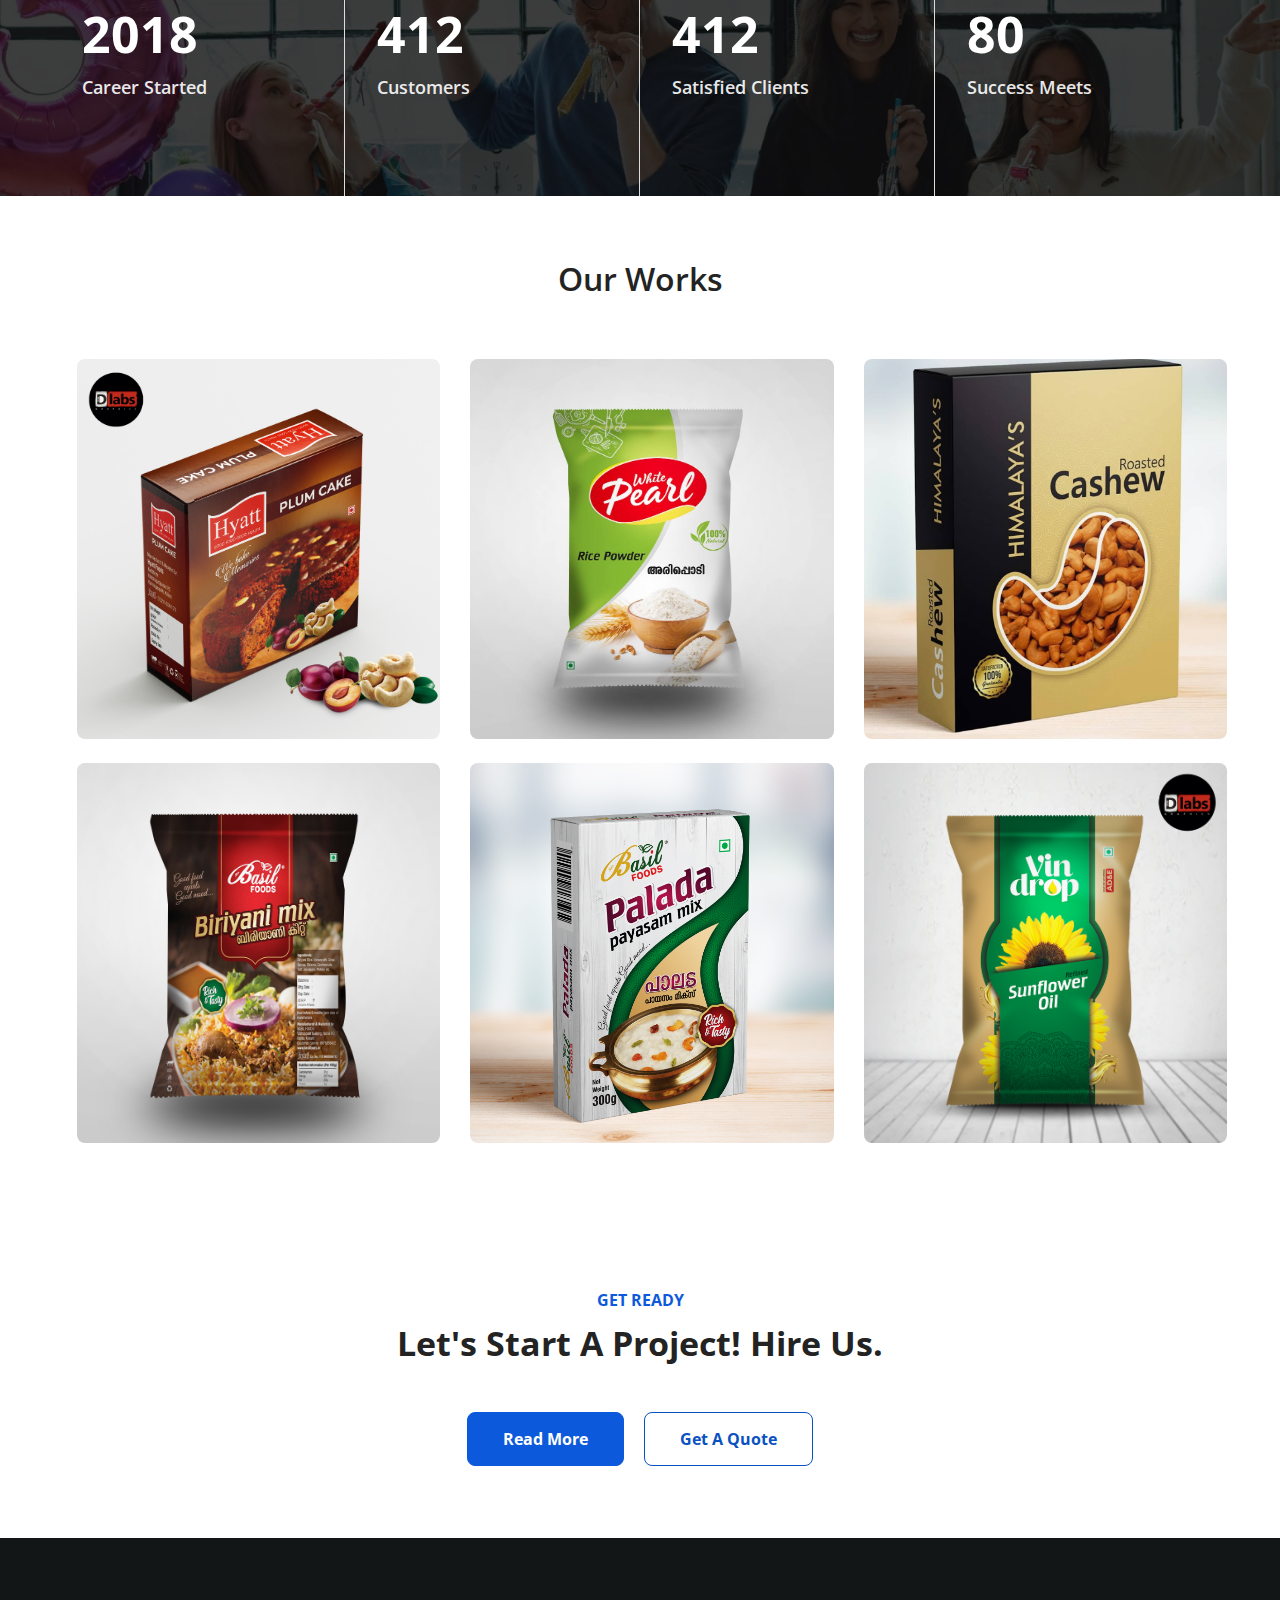
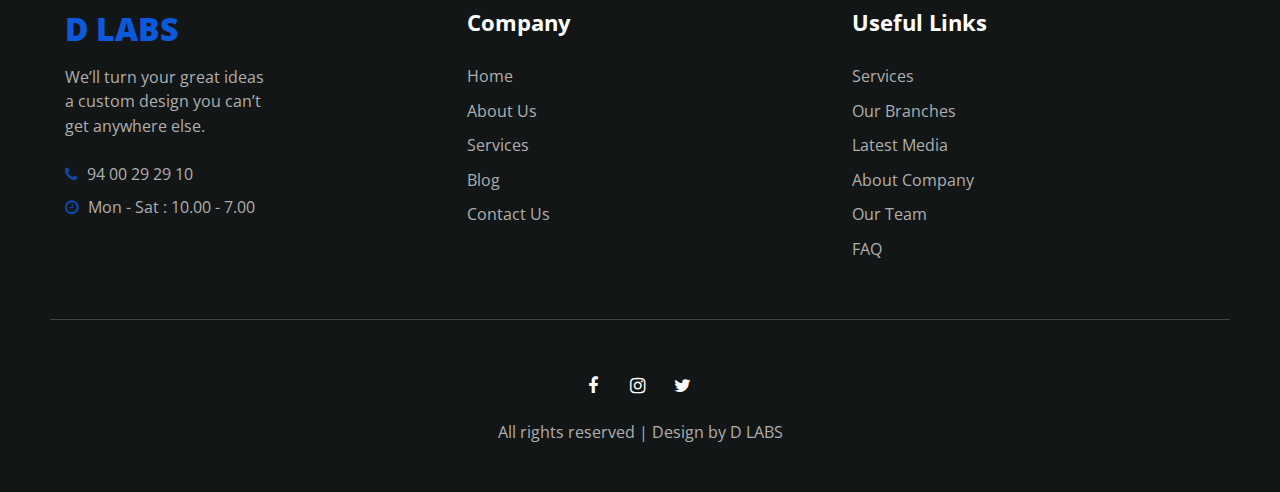
==== commit 99ff7e55: "Update index.html" ====
--- a/index.html
+++ b/index.html
@@ -314,9 +314,7 @@
     <div class="news-mainhny py-5">
       <div class="container text-center py-lg-3">
         <div class="title-content text-center mb-lg-5 mb-4">
-          <h6 class="sub-titlehny">Our Works</h6>
-          <h3 class="hny-title">
-            Our Projects</h3>
+           <h2>Our Works</h2>
         </div>
         <div class="row">
           <div class="full-img" id="fullImgBox">
